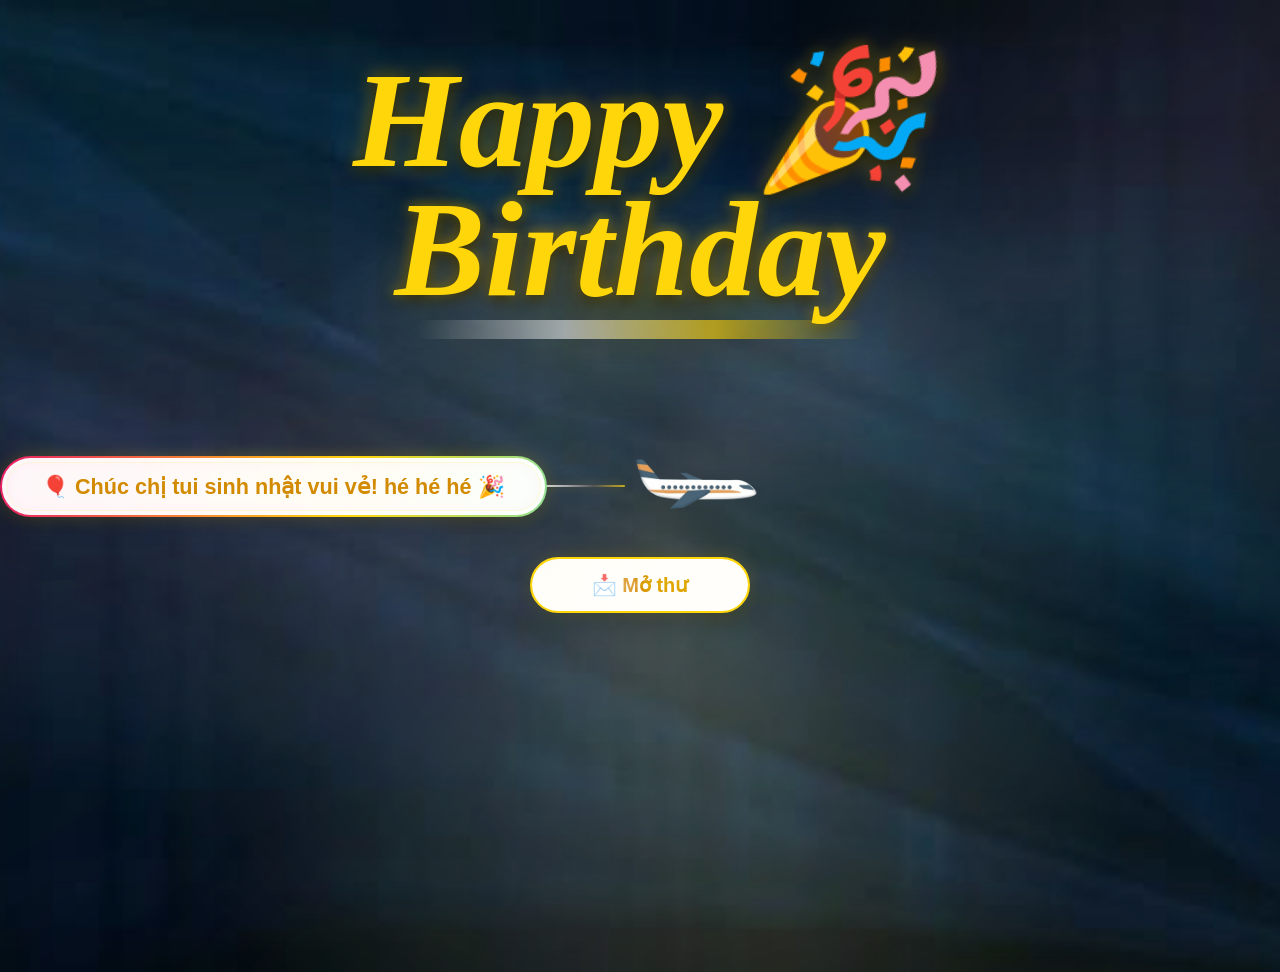
==== index.html @ dc2a770b "Update index.html" ====
<!DOCTYPE html>
<html lang="vi">
<head>
  <meta charset="UTF-8">
  <meta name="viewport" content="width=device-width, initial-scale=1.0">
  <link rel="preload" as="image" href="kk.jpg">
  <title>Happy Birthday</title>
  <style>
    * {
      box-sizing: border-box;
    }

    html,
    body {
      width: 100%;
      min-height: 100%;
      margin: 0;
      font-family: "Segoe UI", Arial, sans-serif;
      overflow-x: hidden;
    }

    body {
      background: #111;
    }

    button {
      font: inherit;
    }

    .page {
      position: relative;
      min-height: 100svh;
      overflow: hidden;
      isolation: isolate;
    }

    .background-img,
    #letterPage::before {
      position: absolute;
      inset: 0;
      width: 100%;
      height: 100%;
      object-fit: cover;
      z-index: -2;
    }

    .background-img {
      opacity: 0;
      transition: opacity 520ms ease;
      transform: translateZ(0);
    }

    #mainPage.page-ready .background-img {
      opacity: 1;
    }

    .main-content {
      min-height: 100svh;
      display: grid;
      grid-template-rows: 1fr auto 1fr;
      place-items: center;
      padding: clamp(20px, 5vw, 56px);
      text-align: center;
    }

    #mainPage {
      background:
        radial-gradient(circle at 18% 18%, rgba(255, 192, 218, 0.16), transparent 28%),
        radial-gradient(circle at 82% 22%, rgba(255, 214, 10, 0.14), transparent 30%),
        radial-gradient(circle at 50% 84%, rgba(54, 230, 255, 0.11), transparent 34%),
        #111;
    }

    #mainPage::before,
    #mainPage::after {
      content: "";
      position: absolute;
      inset: -18%;
      pointer-events: none;
      z-index: 1;
      opacity: 0.82;
      mix-blend-mode: screen;
      will-change: transform, opacity;
    }

    #mainPage::before {
      background:
        conic-gradient(
          from 20deg at 50% 50%,
          transparent 0deg,
          rgba(255, 192, 218, 0.13) 42deg,
          transparent 86deg,
          rgba(255, 214, 10, 0.1) 142deg,
          transparent 208deg,
          rgba(54, 230, 255, 0.11) 272deg,
          transparent 360deg
        );
      filter: blur(24px);
      animation: openingAuroraTurn 18000ms linear infinite;
    }

    #mainPage::after {
      background:
        radial-gradient(ellipse at 50% 62%, rgba(255, 246, 178, 0.22), transparent 42%),
        radial-gradient(ellipse at 24% 48%, rgba(255, 92, 138, 0.14), transparent 34%),
        radial-gradient(ellipse at 76% 48%, rgba(54, 230, 255, 0.12), transparent 34%);
      filter: blur(16px);
      animation: openingGlowBreath 7600ms ease-in-out infinite alternate;
    }

    #mainPage:not(.page-ready)::before,
    #mainPage:not(.page-ready)::after {
      animation: none;
      opacity: 0.36;
      transform: scale(1);
    }

    #mainPage:not(.page-ready) .opening-stage {
      opacity: 0;
    }

    #mainPage.opening-out .birthday-title,
    #mainPage.opening-out .open-letter-btn {
      animation: openingPageExit 1150ms cubic-bezier(.18, .74, .2, 1) forwards;
    }

    #mainPage.opening-out .plane-banner {
      opacity: 0;
    }

    #mainPage.opening-out::before,
    #mainPage.opening-out::after {
      animation: none !important;
      opacity: 0.2;
    }

    .opening-stage,
    .open-click-stage {
      position: fixed;
      inset: 0;
      overflow: hidden;
      pointer-events: none;
      z-index: 4;
      contain: layout paint style;
    }

    .opening-stage {
      opacity: 1;
      transition: opacity 360ms ease;
    }

    .open-click-stage {
      z-index: 24;
    }

    .opening-dot,
    .opening-heart,
    .opening-diamond,
    .opening-moon,
    .opening-lantern,
    .opening-comet,
    .opening-ribbon,
    .opening-wide-ribbon,
    .opening-starburst,
    .opening-title-spark,
    .opening-title-orbit,
    .opening-title-glint,
    .opening-music-note,
    .opening-light-bubble,
    .button-burst,
    .button-ripple,
    .button-flare {
      position: fixed;
      left: 0;
      top: 0;
      pointer-events: none;
      will-change: transform, opacity;
      contain: layout paint style;
    }

    .opening-dot {
      width: calc(var(--size) * 1px);
      height: calc(var(--size) * 1px);
      border-radius: 50%;
      color: var(--color);
      background:
        radial-gradient(circle at 32% 28%, #ffffff, currentColor 46%, transparent 76%);
      opacity: 0;
      box-shadow:
        0 0 5px currentColor,
        0 0 14px rgba(255, 246, 178, 0.3);
      transform:
        translate(calc(var(--x) * 1px), calc(var(--y) * 1px))
        scale(0.24);
      animation: openingDotFloat calc(var(--dur) * 1ms) ease-in-out infinite;
      animation-delay: calc(var(--delay) * -1ms);
      z-index: 2;
    }

    .opening-heart {
      width: calc(var(--size) * 1px);
      height: calc(var(--size) * 1px);
      color: var(--color);
      opacity: 0;
      transform:
        translate(calc(var(--x) * 1px), calc(var(--y) * 1px))
        rotate(-45deg)
        scale(0.28);
      animation: openingHeartSway calc(var(--dur) * 1ms) ease-in-out infinite;
      animation-delay: calc(var(--delay) * -1ms);
      z-index: 3;
    }

    .opening-heart::before,
    .opening-heart::after,
    .opening-heart {
      background: currentColor;
    }

    .opening-heart::before,
    .opening-heart::after {
      content: "";
      position: absolute;
      width: 100%;
      height: 100%;
      border-radius: 50%;
    }

    .opening-heart::before {
      left: 50%;
      top: 0;
    }

    .opening-heart::after {
      left: 0;
      top: -50%;
    }

    .opening-diamond {
      width: calc(var(--size) * 1px);
      height: calc(var(--size) * 1px);
      border-radius: 22%;
      color: var(--color);
      background:
        linear-gradient(135deg, rgba(255, 255, 255, 0.92), currentColor 54%, rgba(255, 255, 255, 0.24));
      opacity: 0;
      box-shadow: 0 0 10px currentColor;
      transform:
        translate(calc(var(--x) * 1px), calc(var(--y) * 1px))
        rotate(45deg)
        scale(0.3);
      animation: openingDiamondSpin calc(var(--dur) * 1ms) ease-in-out infinite;
      animation-delay: calc(var(--delay) * -1ms);
      z-index: 3;
    }

    .opening-moon {
      width: calc(var(--size) * 1px);
      height: calc(var(--size) * 1px);
      border-radius: 50%;
      opacity: 0;
      background:
        radial-gradient(circle at 42% 42%, rgba(255, 255, 255, 0.95), rgba(255, 246, 178, 0.64) 34%, transparent 66%);
      box-shadow:
        0 0 18px rgba(255, 246, 178, 0.46),
        0 0 42px rgba(255, 192, 218, 0.16);
      transform:
        translate(calc(var(--x) * 1px), calc(var(--y) * 1px))
        scale(0.4);
      animation: openingMoonPulse calc(var(--dur) * 1ms) ease-in-out infinite;
      animation-delay: calc(var(--delay) * -1ms);
      z-index: 1;
    }

    .opening-lantern {
      width: calc(var(--w) * 1px);
      height: calc(var(--h) * 1px);
      border-radius: 999px 999px 52% 52%;
      opacity: 0;
      background:
        radial-gradient(circle at 50% 32%, rgba(255, 255, 255, 0.92), transparent 18%),
        linear-gradient(180deg, rgba(255, 192, 218, 0.9), rgba(255, 92, 138, 0.42) 58%, rgba(255, 214, 10, 0.3));
      box-shadow:
        inset 0 0 14px rgba(255, 255, 255, 0.34),
        0 0 18px rgba(255, 192, 218, 0.38);
      transform:
        translate(calc(var(--x) * 1px), calc(var(--y) * 1px))
        rotate(calc(var(--rot) * 1deg))
        scale(0.62);
      animation: openingLanternRise calc(var(--dur) * 1ms) ease-in-out infinite;
      animation-delay: calc(var(--delay) * -1ms);
      z-index: 2;
    }

    .opening-lantern::after {
      content: "";
      position: absolute;
      left: 50%;
      bottom: -8px;
      width: 2px;
      height: 10px;
      border-radius: 999px;
      background: rgba(255, 246, 178, 0.72);
      transform: translateX(-50%);
      box-shadow: 0 0 8px rgba(255, 214, 10, 0.5);
    }

    .opening-comet {
      width: calc(var(--size) * 1px);
      height: calc(var(--size) * 1px);
      border-radius: 50%;
      color: var(--color);
      background:
        radial-gradient(circle at 30% 25%, #ffffff, currentColor 48%, transparent 78%);
      opacity: 0;
      box-shadow:
        0 0 7px currentColor,
        0 0 18px rgba(255, 246, 178, 0.34);
      transform:
        translate(calc(var(--x) * 1px), calc(var(--y) * 1px))
        rotate(calc(var(--angle) * 1deg))
        scale(0.2);
      animation: openingCometSweep calc(var(--dur) * 1ms) cubic-bezier(.2, .72, .16, 1) infinite;
      animation-delay: calc(var(--delay) * -1ms);
      z-index: 2;
    }

    .opening-comet::after {
      content: "";
      position: absolute;
      top: 50%;
      right: 55%;
      width: calc(var(--tail) * 1px);
      height: 2px;
      border-radius: 999px;
      background: linear-gradient(90deg, transparent, rgba(255, 255, 255, 0.48), currentColor);
      opacity: 0.5;
      transform: translateY(-50%);
    }

    .opening-ribbon {
      width: calc(var(--w) * 1px);
      height: calc(var(--h) * 1px);
      border-radius: 999px;
      color: var(--color);
      background:
        linear-gradient(90deg, transparent, rgba(255, 255, 255, 0.54), currentColor, transparent);
      opacity: 0;
      filter: blur(0.2px) drop-shadow(0 0 16px currentColor);
      transform:
        translate(calc(var(--x) * 1px), calc(var(--y) * 1px))
        translate(-50%, -50%)
        rotate(calc(var(--angle) * 1deg))
        scaleX(0.16);
      animation: openingRibbonFlow calc(var(--dur) * 1ms) ease-in-out infinite;
      animation-delay: calc(var(--delay) * -1ms);
      z-index: 1;
    }

    .opening-wide-ribbon {
      width: calc(var(--w) * 1px);
      height: calc(var(--h) * 1px);
      border-radius: 999px;
      color: var(--color);
      opacity: 0;
      background:
        linear-gradient(90deg, transparent 0%, rgba(255, 255, 255, 0.72) 16%, currentColor 42%, rgba(255, 246, 178, 0.72) 58%, transparent 100%),
        repeating-linear-gradient(90deg, transparent 0 24px, rgba(255, 255, 255, 0.22) 24px 32px, transparent 32px 58px);
      box-shadow:
        0 0 14px currentColor,
        0 0 28px rgba(255, 214, 10, 0.24);
      filter: blur(0.15px) saturate(1.08);
      transform:
        translate(calc(var(--x) * 1px), calc(var(--y) * 1px))
        translate(-50%, -50%)
        rotate(calc(var(--angle) * 1deg))
        scaleX(0.12);
      animation: openingWideRibbonDrift calc(var(--dur) * 1ms) cubic-bezier(.22, .72, .18, 1) infinite;
      animation-delay: calc(var(--delay) * -1ms);
      z-index: 2;
    }

    .opening-wide-ribbon::before,
    .opening-wide-ribbon::after {
      content: "";
      position: absolute;
      left: 8%;
      right: 8%;
      height: 1px;
      border-radius: 999px;
      background: linear-gradient(90deg, transparent, rgba(255, 255, 255, 0.9), transparent);
      opacity: 0.68;
    }

    .opening-wide-ribbon::before {
      top: 22%;
    }

    .opening-wide-ribbon::after {
      bottom: 22%;
      opacity: 0.38;
    }

    .opening-starburst {
      width: calc(var(--size) * 1px);
      height: calc(var(--size) * 1px);
      color: var(--color);
      opacity: 0;
      transform:
        translate(calc(var(--x) * 1px), calc(var(--y) * 1px))
        translate(-50%, -50%)
        rotate(calc(var(--rot) * 1deg))
        scale(0.14);
      animation: openingStarburstPulse calc(var(--dur) * 1ms) ease-in-out infinite;
      animation-delay: calc(var(--delay) * -1ms);
      z-index: 4;
    }

    .opening-starburst::before,
    .opening-starburst::after {
      content: "";
      position: absolute;
      inset: 0;
      background: currentColor;
      border-radius: 999px;
      box-shadow:
        0 0 8px currentColor,
        0 0 22px rgba(255, 214, 10, 0.34);
    }

    .opening-starburst::after {
      transform: rotate(90deg);
    }

    .opening-title-spark {
      width: calc(var(--size) * 1px);
      height: calc(var(--size) * 1px);
      border-radius: 50%;
      color: var(--color);
      background:
        radial-gradient(circle at 32% 28%, #ffffff, currentColor 44%, transparent 78%);
      opacity: 0;
      box-shadow:
        0 0 6px currentColor,
        0 0 16px rgba(255, 192, 218, 0.34);
      transform:
        translate(calc(var(--x) * 1px), calc(var(--y) * 1px))
        scale(0.24);
      animation: openingTitleSparkDance calc(var(--dur) * 1ms) ease-in-out infinite;
      animation-delay: calc(var(--delay) * -1ms);
      z-index: 5;
    }

    .opening-title-orbit {
      width: calc(var(--size) * 1px);
      height: calc(var(--size) * 1px);
      border-radius: 999px;
      color: var(--color);
      background:
        radial-gradient(circle at 28% 28%, #ffffff, currentColor 46%, transparent 76%);
      opacity: 0;
      box-shadow:
        0 0 7px currentColor,
        0 0 18px rgba(255, 214, 10, 0.28);
      transform:
        translate(calc(var(--x) * 1px), calc(var(--y) * 1px))
        rotate(calc(var(--angle) * 1deg))
        scale(0.28);
      animation: openingTitleOrbit calc(var(--dur) * 1ms) cubic-bezier(.2, .72, .18, 1) infinite;
      animation-delay: calc(var(--delay) * -1ms);
      z-index: 5;
    }

    .opening-title-orbit::after {
      content: "";
      position: absolute;
      top: 50%;
      right: 58%;
      width: calc(var(--tail) * 1px);
      height: 2px;
      border-radius: 999px;
      background: linear-gradient(90deg, transparent, rgba(255, 255, 255, 0.44), currentColor);
      opacity: 0.42;
      transform: translateY(-50%);
    }

    .opening-title-glint {
      width: calc(var(--w) * 1px);
      height: 3px;
      border-radius: 999px;
      background:
        linear-gradient(90deg, transparent, rgba(255, 255, 255, 0.94), rgba(255, 192, 218, 0.72), transparent);
      opacity: 0;
      transform:
        translate(calc(var(--x) * 1px), calc(var(--y) * 1px))
        translate(-50%, -50%)
        rotate(calc(var(--angle) * 1deg))
        scaleX(0.18);
      animation: openingTitleGlint calc(var(--dur) * 1ms) ease-in-out infinite;
      animation-delay: calc(var(--delay) * -1ms);
      z-index: 5;
    }

    .opening-music-note {
      color: var(--color);
      font-size: calc(var(--size) * 1px);
      font-weight: 800;
      line-height: 1;
      opacity: 0;
      text-shadow:
        0 0 8px currentColor,
        0 0 18px rgba(255, 214, 10, 0.32);
      transform:
        translate(calc(var(--x) * 1px), calc(var(--y) * 1px))
        rotate(calc(var(--rot) * 1deg))
        scale(0.5);
      animation: openingMusicNoteFloat calc(var(--dur) * 1ms) ease-in-out infinite;
      animation-delay: calc(var(--delay) * -1ms);
      z-index: 5;
    }

    .opening-light-bubble {
      width: calc(var(--size) * 1px);
      height: calc(var(--size) * 1px);
      border-radius: 50%;
      opacity: 0;
      border: 1px solid rgba(255, 246, 178, 0.38);
      background:
        radial-gradient(circle at 34% 28%, rgba(255, 255, 255, 0.55), rgba(255, 214, 10, 0.12) 42%, transparent 70%);
      box-shadow:
        inset 0 0 14px rgba(255, 255, 255, 0.12),
        0 0 18px rgba(255, 214, 10, 0.16);
      transform:
        translate(calc(var(--x) * 1px), calc(var(--y) * 1px))
        translate(-50%, -50%)
        scale(0.22);
      animation: openingBubbleRise calc(var(--dur) * 1ms) ease-in-out infinite;
      animation-delay: calc(var(--delay) * -1ms);
      z-index: 1;
    }

    .button-burst {
      width: calc(var(--size) * 1px);
      height: calc(var(--size) * 1px);
      border-radius: 50%;
      color: var(--color);
      background:
        radial-gradient(circle at 30% 25%, #ffffff, currentColor 44%, transparent 76%);
      box-shadow:
        0 0 7px currentColor,
        0 0 16px rgba(255, 246, 178, 0.42);
      opacity: 0;
      transform:
        translate(calc(var(--x) * 1px), calc(var(--y) * 1px))
        scale(0.22);
      animation: buttonBurstFly 1280ms cubic-bezier(.15, .7, .2, 1) forwards;
      animation-delay: calc(var(--delay) * 1ms);
      z-index: 30;
    }

    .button-ripple {
      width: calc(var(--size) * 1px);
      height: calc(var(--size) * 1px);
      border-radius: 50%;
      border: 2px solid rgba(255, 246, 178, 0.78);
      box-shadow:
        0 0 22px rgba(255, 214, 10, 0.34),
        inset 0 0 18px rgba(255, 192, 218, 0.18);
      opacity: 0;
      transform:
        translate(calc(var(--x) * 1px), calc(var(--y) * 1px))
        translate(-50%, -50%)
        scale(0.12);
      animation: buttonRippleOpen 1100ms ease-out forwards;
      animation-delay: calc(var(--delay) * 1ms);
      z-index: 28;
    }

    .button-flare {
      width: calc(var(--w) * 1px);
      height: 3px;
      border-radius: 999px;
      background:
        linear-gradient(90deg, transparent, rgba(255, 255, 255, 0.88), rgba(255, 214, 10, 0.72), transparent);
      opacity: 0;
      transform:
        translate(calc(var(--x) * 1px), calc(var(--y) * 1px))
        translate(-50%, -50%)
        rotate(calc(var(--angle) * 1deg))
        scaleX(0.16);
      animation: buttonFlareCut 980ms ease-out forwards;
      animation-delay: calc(var(--delay) * 1ms);
      z-index: 29;
    }

    .birthday-title {
      align-self: end;
      margin: 0 0 clamp(16px, 5vh, 48px);
      color: #ffd60a;
      font-family: "Pacifico", "Segoe Script", cursive;
      font-size: clamp(3rem, 13vw, 8.5rem);
      font-style: italic;
      line-height: 0.95;
      position: relative;
      text-shadow:
        0 4px 14px rgba(0, 0, 0, 0.75),
        0 0 16px rgba(255, 214, 10, 0.42),
        0 0 32px rgba(255, 171, 0, 0.22);
      animation: titleSoftFloat 4600ms ease-in-out infinite;
      z-index: 6;
    }

    .birthday-title::before,
    .birthday-title::after {
      content: "";
      position: absolute;
      left: 50%;
      pointer-events: none;
      transform: translateX(-50%);
    }

    .birthday-title::before {
      top: 50%;
      width: 112%;
      height: 92%;
      border-radius: 50%;
      background:
        radial-gradient(ellipse at center, rgba(255, 214, 10, 0.26), rgba(255, 255, 255, 0.09) 46%, transparent 72%);
      filter: blur(18px);
      opacity: 0.62;
      z-index: -1;
      animation: titleAuraPulse 4200ms ease-in-out infinite alternate;
    }

    .birthday-title::after {
      bottom: -0.18em;
      width: 78%;
      height: 0.14em;
      border-radius: 999px;
      background:
        linear-gradient(90deg, transparent, rgba(255, 255, 255, 0.74), rgba(255, 214, 10, 0.86), transparent);
      filter: blur(0.5px);
      opacity: 0.72;
      animation: titleUnderlineGlow 3600ms ease-in-out infinite;
    }

    .birthday-title span {
      display: block;
      color: #ffd60a;
      text-shadow:
        0 4px 14px rgba(0, 0, 0, 0.75),
        0 0 12px rgba(255, 214, 10, 0.56),
        0 0 28px rgba(255, 171, 0, 0.24);
    }

    .plane-banner {
      position: absolute;
      top: 46%;
      left: 0;
      display: flex;
      align-items: center;
      width: max-content;
      animation: fly 12s linear infinite, bannerAirBob 2600ms ease-in-out infinite alternate;
      transition: opacity 850ms ease;
      z-index: 3;
    }

    .banner {
      max-width: min(72vw, 720px);
      padding: clamp(8px, 1.8vw, 14px) clamp(16px, 5vw, 40px);
      border: 2px solid transparent;
      border-radius: 999px;
      background:
        linear-gradient(rgba(255, 255, 255, 0.96), rgba(255, 255, 255, 0.96)) padding-box,
        linear-gradient(100deg, #e91e63, #ffd60a, #36e6ff, #ff5c8a, #e91e63) border-box;
      background-size: 100% 100%, 260% 100%;
      color: #d28a00;
      font-size: clamp(0.9rem, 2.2vw, 1.35rem);
      font-weight: 800;
      line-height: 1.35;
      white-space: nowrap;
      box-shadow:
        0 8px 22px rgba(0, 0, 0, 0.2),
        0 0 18px rgba(255, 214, 10, 0.22);
      position: relative;
      overflow: hidden;
      animation: livingBarBorder 5200ms linear infinite, livingBarPulse 2400ms ease-in-out infinite alternate;
    }

    .banner::before,
    .banner::after {
      content: "";
      position: absolute;
      inset: 0;
      border-radius: inherit;
      pointer-events: none;
    }

    .banner::before {
      background:
        linear-gradient(110deg, transparent 0 34%, rgba(255, 255, 255, 0.72) 44%, rgba(255, 214, 10, 0.28) 50%, transparent 62% 100%);
      transform: translateX(-125%);
      animation: livingBarSheen 2600ms ease-in-out infinite;
      mix-blend-mode: screen;
    }

    .banner::after {
      inset: 4px;
      border: 1px solid rgba(255, 214, 10, 0.16);
      box-shadow: inset 0 0 14px rgba(255, 192, 218, 0.14);
      opacity: 0.86;
    }

    .rope {
      width: clamp(36px, 9vw, 80px);
      height: 2px;
      margin-left: -2px;
      border-radius: 999px;
      background:
        linear-gradient(90deg, rgba(255, 255, 255, 0.86), #555 28%, rgba(255, 214, 10, 0.8) 48%, #555 68%, rgba(255, 255, 255, 0.34));
      background-size: 220% 100%;
      box-shadow: 0 0 10px rgba(255, 214, 10, 0.24);
      animation: ropeSparkTravel 1800ms linear infinite;
    }

    .plane-img {
      width: clamp(76px, 15vw, 140px);
      transform: translateY(4px);
    }

    .open-letter-btn {
      align-self: start;
      min-width: min(78vw, 220px);
      margin-top: clamp(80px, 22vh, 220px);
      padding: 0.85rem 1.5rem;
      border: 2px solid #ffd60a;
      border-radius: 999px;
      background:
        linear-gradient(rgba(255, 255, 255, 0.96), rgba(255, 255, 255, 0.96)) padding-box,
        linear-gradient(110deg, #ffd60a, #fff1a3, #ffb300, #ffd60a) border-box;
      background-size: 100% 100%, 240% 100%;
      color: #d28a00;
      font-size: clamp(1rem, 2.4vw, 1.25rem);
      font-weight: 800;
      cursor: pointer;
      box-shadow:
        0 8px 24px rgba(0, 0, 0, 0.22),
        0 0 18px rgba(255, 214, 10, 0.16);
      position: relative;
      overflow: hidden;
      transition: transform 180ms ease, box-shadow 180ms ease, filter 180ms ease;
      transform-origin: 50% 50%;
      animation:
        livingBarBorder 5600ms linear infinite,
        openEnvelopeBreath 5200ms ease-in-out infinite;
      z-index: 5;
    }

    .open-letter-btn::before,
    .open-letter-btn::after {
      content: "";
      position: absolute;
      inset: -40%;
      pointer-events: none;
      opacity: 0;
    }

    .open-letter-btn::before {
      background:
        conic-gradient(from 0deg, transparent, rgba(255, 214, 10, 0.46), transparent, rgba(255, 192, 218, 0.5), transparent);
      animation:
        openButtonHalo 3600ms linear infinite,
        openEnvelopeHaloBreath 3200ms ease-in-out infinite alternate;
      opacity: 0.68;
      mix-blend-mode: screen;
    }

    .open-letter-btn::after {
      inset: 0;
      background:
        linear-gradient(110deg, transparent 0%, rgba(255, 255, 255, 0.88) 44%, transparent 58%);
      transform: translateX(-140%);
      animation: openButtonSheen 2600ms ease-in-out infinite;
      opacity: 0.45;
    }

    .open-letter-btn:hover {
      transform: translateY(-2px);
      box-shadow: 0 12px 28px rgba(0, 0, 0, 0.28);
    }

    .open-letter-btn:active {
      transform: translateY(1px) scale(0.98);
      filter: brightness(1.08);
    }

    .confetti {
      position: fixed;
      top: -20px;
      border-radius: 50%;
      opacity: 0.75;
      animation: fall linear infinite;
      pointer-events: none;
      z-index: 10;
    }

    #letterPage {
      display: none;
      align-items: center;
      justify-content: center;
      padding: clamp(16px, 4vw, 48px);
    }

    #letterPage.intro-playing .best-wishes-text,
    #letterPage.intro-playing .letter-layout {
      opacity: 0;
      pointer-events: none;
    }

    #letterPage::before {
      content: "";
      background: url("kk.jpg") center / cover no-repeat;
    }

    #letterPage::after {
      content: "";
      position: absolute;
      inset: -12%;
      pointer-events: none;
      z-index: 0;
      opacity: 0;
      background:
        radial-gradient(ellipse at 52% 32%, rgba(255, 214, 10, 0.16), transparent 38%),
        radial-gradient(ellipse at 32% 68%, rgba(255, 92, 138, 0.12), transparent 42%),
        radial-gradient(ellipse at 72% 66%, rgba(54, 230, 255, 0.1), transparent 42%),
        conic-gradient(from 90deg at 50% 55%, transparent, rgba(255, 246, 178, 0.08), transparent, rgba(255, 192, 218, 0.08), transparent);
      filter: blur(18px) saturate(1.15);
      transform: scale(1.02) rotate(0deg);
      mix-blend-mode: screen;
    }

    #letterPage.final-reveal::after {
      animation: letterAuroraDrift 9800ms ease-in-out 600ms infinite alternate;
    }

    .letter-layout {
      width: min(1180px, 100%);
      display: grid;
      grid-template-columns: minmax(110px, 180px) minmax(0, 560px) minmax(110px, 180px);
      gap: clamp(12px, 3vw, 36px);
      align-items: start;
      justify-content: center;
      margin-top: clamp(76px, 14vh, 140px);
      opacity: 1;
      transition:
        opacity 900ms ease,
        gap 900ms cubic-bezier(.18, .78, .22, 1),
        transform 900ms cubic-bezier(.18, .78, .22, 1);
    }

    .cake-intro {
      --cake-scale: 1;
      position: absolute;
      inset: 0;
      display: none;
      align-items: center;
      justify-content: center;
      overflow: hidden;
      pointer-events: none;
      z-index: 6;
      background:
        radial-gradient(circle at 50% 70%, rgba(255, 226, 96, 0.28), transparent 34%),
        radial-gradient(circle at 25% 58%, rgba(255, 90, 160, 0.16), transparent 30%),
        radial-gradient(circle at 75% 58%, rgba(80, 220, 255, 0.16), transparent 30%),
        linear-gradient(180deg, rgba(11, 6, 26, 0.1), rgba(11, 6, 26, 0.54));
    }

    #letterPage.intro-playing .cake-intro {
      display: flex;
    }

    #letterPage.cake-hold .cake-intro {
      display: flex;
    }

    #letterPage.cake-hold .cake-intro::before {
      animation: cakeHoldAura 1800ms ease-in-out infinite alternate;
    }

    #letterPage.cake-hold .cake-intro::after {
      animation: cakeHoldGlow 1600ms ease-in-out infinite alternate;
    }

    #letterPage.cake-hold .dust,
    #letterPage.cake-hold .text-anchor,
    #letterPage.cake-hold .cake-shimmer,
    #letterPage.cake-hold .cake-orbit-dot {
      filter: brightness(1.08) saturate(1.08);
    }

    .cake-intro::before,
    .cake-intro::after {
      content: "";
      position: absolute;
      left: 50%;
      bottom: 6%;
      width: min(92vw, 960px);
      height: min(82vw, 760px);
      border-radius: 50%;
      opacity: 0;
      transform: translate(-50%, 18%) scale(0.72);
      pointer-events: none;
      mix-blend-mode: screen;
      will-change: transform, opacity;
    }

    .cake-intro::before {
      background:
        repeating-conic-gradient(
          from 0deg,
          rgba(255, 246, 178, 0.3) 0deg 6deg,
          rgba(255, 165, 64, 0.08) 6deg 13deg,
          transparent 13deg 22deg
        );
      filter: blur(12px);
      animation: introAura 27000ms ease-in-out forwards;
    }

    .cake-intro::after {
      width: min(80vw, 720px);
      height: min(58vw, 430px);
      background:
        radial-gradient(ellipse at center, rgba(255, 226, 96, 0.42), rgba(255, 120, 60, 0.1) 44%, transparent 68%);
      filter: blur(18px);
      animation: cakeStageGlow 27000ms ease-in-out forwards;
    }

    .spark-star,
    .icing-dot,
    .vortex-orb,
    .ambient-speck,
    .comet-dot,
    .halo-pulse,
    .cake-shimmer,
    .cake-orbit-dot,
    .cake-puff,
    .vortex-spark,
    .text-anchor,
    .text-sweep,
    .heart-spark,
    .heart-ring,
    .firework-dot,
    .firework-core,
    .side-figure-dot,
    .side-figure-glow {
      position: absolute;
      left: 50%;
      bottom: 0;
      pointer-events: none;
      will-change: transform, opacity;
      contain: layout paint style;
    }

    .vortex-orb {
      width: calc(var(--size) * 1px);
      height: calc(var(--size) * 1px);
      border-radius: 50%;
      color: var(--color);
      background:
        radial-gradient(circle at 34% 30%, rgba(255, 255, 255, 0.95), currentColor 42%, rgba(255, 159, 28, 0.34) 76%, transparent 78%);
      opacity: 0;
      box-shadow:
        0 0 5px currentColor,
        0 0 11px rgba(255, 214, 10, 0.42);
      transform:
        translate(calc(var(--start-x) * 1px), calc(var(--start-y) * -1px))
        scale(0.18);
      animation: vortexOrbDance 27000ms cubic-bezier(.17, .7, .18, 1) forwards;
      animation-delay: calc(var(--delay) * 1ms);
      z-index: 2;
    }

    .vortex-orb.deep {
      filter: blur(0.2px) saturate(0.82);
      opacity: 0;
      z-index: 1;
    }

    .vortex-orb.bright {
      background:
        radial-gradient(circle at 35% 28%, #ffffff, currentColor 38%, rgba(255, 255, 255, 0.2) 72%, transparent 76%);
      box-shadow:
        0 0 7px currentColor,
        0 0 16px rgba(255, 246, 178, 0.62);
      z-index: 4;
    }

    .ambient-speck {
      width: calc(var(--size) * 1px);
      height: calc(var(--size) * 1px);
      border-radius: 50%;
      color: var(--color);
      background:
        radial-gradient(circle, rgba(255, 255, 255, 0.92), currentColor 44%, transparent 74%);
      opacity: 0;
      box-shadow: 0 0 6px currentColor;
      transform:
        translate(calc(var(--start-x) * 1px), calc(var(--start-y) * -1px))
        scale(0.2);
      animation: ambientSpeckDrift 27000ms ease-in-out forwards;
      animation-delay: calc(var(--delay) * 1ms);
      z-index: 1;
    }

    .comet-dot {
      width: calc(var(--size) * 1px);
      height: calc(var(--size) * 1px);
      border-radius: 50%;
      color: var(--color);
      background:
        radial-gradient(circle at 34% 28%, #ffffff, currentColor 48%, transparent 76%);
      opacity: 0;
      box-shadow:
        0 0 5px currentColor,
        0 0 10px rgba(255, 214, 10, 0.42);
      transform:
        translate(calc(var(--start-x) * 1px), calc(var(--start-y) * -1px))
        scale(0.2);
      animation: cometDotArc 27000ms cubic-bezier(.18, .72, .2, 1) forwards;
      animation-delay: calc(var(--delay) * 1ms);
      z-index: 4;
    }

    .comet-dot::after {
      content: "";
      position: absolute;
      left: 50%;
      top: 50%;
      width: calc(var(--tail) * 1px);
      height: 2px;
      border-radius: 999px;
      background:
        linear-gradient(90deg, currentColor, rgba(255, 255, 255, 0.52), transparent);
      opacity: 0.38;
      transform:
        translate(-92%, -50%)
        rotate(calc(var(--tail-angle) * 1deg));
      transform-origin: right center;
    }

    .halo-pulse {
      width: calc(var(--size) * 1px);
      height: calc(var(--size) * 1px);
      border-radius: 50%;
      background:
        radial-gradient(circle, rgba(255, 248, 210, 0.5), rgba(255, 214, 10, 0.16) 46%, transparent 72%);
      opacity: 0;
      transform:
        translate(calc((var(--x) * 1px) - 50%), calc(var(--y) * -1px))
        scale(0.25);
      animation: haloPulseClean 27000ms ease-out forwards;
      animation-delay: calc(var(--delay) * 1ms);
      z-index: 0;
    }

    .cake-shimmer {
      width: calc(var(--size) * 1px);
      height: calc(var(--size) * 1px);
      border-radius: 50%;
      color: var(--color);
      background:
        radial-gradient(circle at 30% 25%, #ffffff, currentColor 46%, rgba(255, 183, 3, 0.34) 72%, transparent 76%);
      opacity: 0;
      box-shadow:
        0 0 4px currentColor,
        0 0 8px rgba(255, 246, 178, 0.35);
      transform:
        translate(calc(var(--start-x) * 1px), calc(var(--start-y) * -1px))
        scale(0.24);
      animation: cakeShimmerSettle 27000ms ease-in-out forwards;
      animation-delay: calc(var(--delay) * 1ms);
      z-index: 5;
    }

    .cake-orbit-dot {
      width: calc(var(--size) * 1px);
      height: calc(var(--size) * 1px);
      border-radius: 50%;
      color: var(--color);
      background:
        radial-gradient(circle at 30% 25%, #ffffff, currentColor 42%, rgba(255, 196, 0, 0.32) 72%, transparent 78%);
      opacity: 0;
      box-shadow:
        0 0 5px currentColor,
        0 0 12px rgba(255, 214, 10, 0.38);
      transform:
        translate(calc(var(--start-x) * 1px), calc(var(--start-y) * -1px))
        scale(0.2);
      animation: cakeOrbitPolish 27000ms cubic-bezier(.18, .72, .2, 1) forwards;
      animation-delay: calc(var(--delay) * 1ms);
      z-index: 6;
    }

    .cake-puff {
      width: calc(var(--size) * 1px);
      height: calc(var(--size) * 1px);
      border-radius: 50%;
      background:
        radial-gradient(circle, rgba(255, 247, 190, 0.34), rgba(255, 183, 3, 0.13) 48%, transparent 72%);
      opacity: 0;
      filter: blur(0.35px);
      transform:
        translate(calc((var(--x) * 1px) - 50%), calc(var(--y) * -1px))
        scale(0.18);
      animation: cakePuffBreath 27000ms ease-out forwards;
      animation-delay: calc(var(--delay) * 1ms);
      z-index: 3;
    }

    .vortex-spark {
      width: calc(var(--size) * 1px);
      height: calc(var(--size) * 1px);
      border-radius: 999px;
      color: var(--color);
      background:
        radial-gradient(circle at 28% 28%, #ffffff, currentColor 48%, transparent 76%);
      opacity: 0;
      box-shadow:
        0 0 5px currentColor,
        0 0 11px rgba(255, 246, 178, 0.42);
      transform:
        translate(calc(var(--start-x) * 1px), calc(var(--start-y) * -1px))
        rotate(calc(var(--angle) * 1deg))
        scale(0.18);
      animation: vortexSparkSnap 27000ms cubic-bezier(.16, .74, .2, 1) forwards;
      animation-delay: calc(var(--delay) * 1ms);
      z-index: 5;
    }

    .vortex-spark::after {
      content: "";
      position: absolute;
      left: 50%;
      top: 50%;
      width: calc(var(--tail) * 1px);
      height: 2px;
      border-radius: 999px;
      background: linear-gradient(90deg, currentColor, rgba(255, 255, 255, 0.4), transparent);
      opacity: 0.32;
      transform: translate(-96%, -50%);
      transform-origin: right center;
    }


    .spark-star {
      width: calc(var(--size) * 1px);
      height: calc(var(--size) * 1px);
      color: var(--color);
      opacity: 0;
      transform: translate(calc(var(--start-x) * 1px), calc(var(--start-y) * -1px)) scale(0.2);
      animation: starOrbit 27000ms cubic-bezier(.2, .72, .18, 1) forwards;
      animation-delay: calc(var(--delay) * 1ms);
      z-index: 4;
    }

    .spark-star::before,
    .spark-star::after {
      content: "";
      position: absolute;
      inset: 0;
      background: currentColor;
      border-radius: 999px;
      box-shadow: 0 0 10px currentColor;
    }

    .spark-star::after {
      transform: rotate(90deg);
    }

    .icing-dot {
      width: calc(var(--size) * 1px);
      height: calc(var(--size) * 1px);
      border-radius: 50%;
      background:
        radial-gradient(circle at 35% 30%, #ffffff, var(--color) 42%, rgba(255, 183, 3, 0.72));
      opacity: 0;
      box-shadow:
        0 0 9px rgba(255, 255, 255, 0.62),
        0 0 16px var(--color);
      transform: translate(calc(var(--start-x) * 1px), calc(var(--start-y) * -1px)) scale(0.18);
      animation: icingPop 27000ms cubic-bezier(.18, .78, .22, 1.02) forwards;
      animation-delay: calc(var(--delay) * 1ms);
      z-index: 5;
    }

    .dust {
      position: absolute;
      left: 50%;
      bottom: -7%;
      width: calc(var(--size) * 1px);
      height: calc(var(--size) * 1px);
      border-radius: 50%;
      background:
        radial-gradient(circle at 34% 30%, rgba(255, 255, 255, 0.9), currentColor 40%, rgba(247, 127, 0, 0.78));
      opacity: 0;
      transform:
        translateX(calc(var(--x) * 1px))
        translateY(calc(var(--ground-y) * -1px))
        scale(0.35);
      box-shadow:
        0 0 7px currentColor,
        0 0 13px currentColor;
      color: var(--color);
      animation: dustToCake 27000ms linear forwards;
      animation-delay: calc(var(--delay) * 1ms);
      will-change: transform, opacity;
      contain: layout paint style;
      z-index: 3;
    }

    .dust.text-dust {
      box-shadow:
        0 0 2px currentColor,
        0 0 5px rgba(255, 248, 210, 0.62);
      filter: saturate(0.9);
      z-index: 6;
    }

    .text-anchor {
      width: calc(var(--size) * 1px);
      height: calc(var(--size) * 1px);
      border-radius: 50%;
      color: var(--color);
      background:
        radial-gradient(circle at 35% 30%, rgba(255, 255, 255, 0.98), currentColor 52%, transparent 78%);
      opacity: 0;
      box-shadow:
        0 0 3px currentColor,
        0 0 8px rgba(255, 248, 210, 0.42);
      transform:
        translate(calc(var(--start-x) * 1px), calc(var(--start-y) * -1px))
        scale(0.32);
      animation: textAnchorSettle 27000ms ease-out forwards;
      animation-delay: calc(var(--delay) * 1ms);
      z-index: 7;
    }

    .text-sweep {
      width: calc(var(--w) * 1px);
      height: 2px;
      border-radius: 999px;
      background:
        linear-gradient(90deg, transparent, rgba(255, 255, 255, 0.92), rgba(255, 230, 110, 0.7), transparent);
      opacity: 0;
      transform:
        translate(calc(var(--x) * 1px), calc(var(--y) * -1px))
        scaleX(0.16);
      filter: drop-shadow(0 0 8px rgba(255, 230, 110, 0.52));
      animation: textSweepReveal 27000ms ease-in-out forwards;
      animation-delay: calc(var(--delay) * 1ms);
      z-index: 8;
    }

    .heart-spark {
      width: calc(var(--size) * 1px);
      height: calc(var(--size) * 1px);
      opacity: 0;
      color: var(--color);
      transform:
        translate(calc(var(--start-x) * 1px), calc(var(--start-y) * -1px))
        scale(0.22)
        rotate(calc(var(--rotate) * 1deg));
      animation: heartSparkBloom 27000ms cubic-bezier(.18, .74, .22, 1) forwards;
      animation-delay: calc(var(--delay) * 1ms);
      z-index: 6;
    }

    .heart-spark::before,
    .heart-spark::after {
      content: "";
      position: absolute;
      width: 62%;
      height: 86%;
      border-radius: 999px 999px 0 0;
      background:
        radial-gradient(circle at 38% 24%, #ffffff, currentColor 48%, rgba(255, 92, 138, 0.42) 78%);
      box-shadow:
        0 0 5px currentColor,
        0 0 12px rgba(255, 92, 138, 0.42);
      transform-origin: 50% 88%;
    }

    .heart-spark::before {
      left: 50%;
      transform: translateX(-50%) rotate(-45deg);
    }

    .heart-spark::after {
      left: 50%;
      transform: translateX(-50%) rotate(45deg);
    }

    .heart-ring {
      width: calc(var(--size) * 1px);
      height: calc(var(--size) * 1px);
      border-radius: 50%;
      border: 1px solid rgba(255, 192, 218, 0.55);
      opacity: 0;
      transform:
        translate(calc((var(--x) * 1px) - 50%), calc(var(--y) * -1px))
        scale(0.12);
      filter: drop-shadow(0 0 8px rgba(255, 92, 138, 0.38));
      animation: heartRingPulse 27000ms ease-out forwards;
      animation-delay: calc(var(--delay) * 1ms);
      z-index: 5;
    }

    .firework-dot {
      width: calc(var(--size) * 1px);
      height: calc(var(--size) * 1px);
      border-radius: 50%;
      color: var(--color);
      background:
        radial-gradient(circle at 35% 28%, #ffffff, currentColor 48%, transparent 76%);
      opacity: 0;
      box-shadow:
        0 0 4px currentColor,
        0 0 10px rgba(255, 214, 10, 0.38);
      transform:
        translate(calc(var(--origin-x) * 1px), calc(var(--origin-y) * -1px))
        scale(0.16);
      animation: fireworkDotPop 27000ms cubic-bezier(.17, .7, .2, 1) forwards;
      animation-delay: calc(var(--delay) * 1ms);
      z-index: 6;
    }

    .firework-core {
      width: calc(var(--size) * 1px);
      height: calc(var(--size) * 1px);
      border-radius: 50%;
      background:
        radial-gradient(circle, rgba(255, 255, 255, 0.95), rgba(255, 214, 10, 0.42) 46%, transparent 72%);
      opacity: 0;
      transform:
        translate(calc((var(--x) * 1px) - 50%), calc(var(--y) * -1px))
        scale(0.2);
      animation: fireworkCorePulse 27000ms ease-out forwards;
      animation-delay: calc(var(--delay) * 1ms);
      z-index: 5;
    }

    .side-figure-dot {
      width: calc(var(--size) * 1px);
      height: calc(var(--size) * 1px);
      border-radius: 50%;
      color: var(--color);
      background:
        radial-gradient(circle at 34% 28%, #ffffff, currentColor 45%, rgba(255, 214, 10, 0.22) 72%, transparent 78%);
      opacity: 0;
      box-shadow:
        0 0 4px currentColor,
        0 0 10px rgba(255, 246, 178, 0.42);
      transform:
        translate(calc(var(--start-x) * 1px), calc(var(--start-y) * -1px))
        scale(0.2);
      animation: sideFigureGather 27000ms cubic-bezier(.18, .72, .22, 1) forwards;
      animation-delay: calc(var(--delay) * 1ms);
      z-index: 6;
    }

    .side-figure-dot.square {
      border-radius: 5px;
      transform:
        translate(calc(var(--start-x) * 1px), calc(var(--start-y) * -1px))
        rotate(calc(var(--rotate) * 1deg))
        scale(0.2);
    }

    .side-figure-glow {
      width: calc(var(--size) * 1px);
      height: calc(var(--size) * 1px);
      border-radius: 50%;
      background:
        radial-gradient(circle, rgba(255, 248, 210, 0.22), rgba(255, 214, 10, 0.08) 44%, transparent 70%);
      opacity: 0;
      transform:
        translate(calc((var(--x) * 1px) - 50%), calc(var(--y) * -1px))
        scale(0.2);
      animation: sideFigureGlow 27000ms ease-out forwards;
      animation-delay: calc(var(--delay) * 1ms);
      z-index: 4;
    }

    .cake-gold-ray,
    .cake-bubble {
      position: absolute;
      left: 50%;
      bottom: 0;
      pointer-events: none;
      will-change: transform, opacity;
      contain: layout paint style;
    }

    .cake-gold-ray {
      width: calc(var(--w) * 1px);
      height: 3px;
      border-radius: 999px;
      background:
        linear-gradient(90deg, transparent, rgba(255, 255, 255, 0.92), rgba(255, 214, 10, 0.76), transparent);
      opacity: 0;
      filter: drop-shadow(0 0 12px rgba(255, 214, 10, 0.62));
      transform:
        translate(calc(var(--x) * 1px), calc(var(--y) * -1px))
        rotate(calc(var(--angle) * 1deg))
        scaleX(0.1);
      animation: cakeGoldRaySweep 27000ms ease-in-out forwards;
      animation-delay: calc(var(--delay) * 1ms);
      z-index: 8;
    }

    .cake-bubble {
      width: calc(var(--size) * 1px);
      height: calc(var(--size) * 1px);
      border-radius: 50%;
      color: var(--color);
      background:
        radial-gradient(circle at 32% 28%, rgba(255, 255, 255, 0.95), currentColor 42%, rgba(255, 214, 10, 0.18) 68%, transparent 76%);
      opacity: 0;
      box-shadow:
        0 0 5px currentColor,
        0 0 14px rgba(255, 246, 178, 0.34);
      transform:
        translate(calc(var(--x) * 1px), calc(var(--y) * -1px))
        scale(0.2);
      animation: cakeBubbleRise 27000ms ease-in-out forwards;
      animation-delay: calc(var(--delay) * 1ms);
      z-index: 7;
    }

    .cake {
      display: none;
    }

    .burst {
      position: absolute;
      left: 50%;
      bottom: 31%;
      width: 8px;
      height: 8px;
      border-radius: 50%;
      background: var(--color);
      opacity: 0;
      transform: translate(-50%, -50%) scale(0.2);
      box-shadow: 0 0 8px currentColor;
      color: var(--color);
      animation: cakeSpark 1600ms ease-out 26600ms forwards;
      will-change: transform, opacity;
      contain: layout paint style;
    }

    .note-wrap {
      position: relative;
      width: min(100%, 560px);
      z-index: 2;
      transition:
        transform 900ms cubic-bezier(.18, .78, .22, 1),
        filter 900ms ease;
    }

    .note-wrap::before,
    .note-wrap::after {
      content: "";
      position: absolute;
      left: 50%;
      pointer-events: none;
      opacity: 0;
      z-index: 1;
    }

    .note-wrap::before {
      top: 50%;
      width: 118%;
      height: 90%;
      border-radius: 32px;
      background:
        radial-gradient(ellipse at center, rgba(255, 214, 10, 0.2), rgba(255, 192, 218, 0.1) 42%, transparent 72%);
      filter: blur(18px);
      transform: translate(-50%, -50%) scale(0.88);
    }

    .note-wrap::after {
      top: 10%;
      width: 76%;
      height: 4px;
      border-radius: 999px;
      background:
        linear-gradient(90deg, transparent, rgba(255, 255, 255, 0.85), rgba(255, 214, 10, 0.72), transparent);
      transform: translateX(-50%) scaleX(0.2);
    }

    #letterPage.final-reveal .note-wrap::before {
      animation: noteGoldenBreath 5200ms ease-in-out 900ms infinite alternate;
    }

    #letterPage.final-reveal .note-wrap::after {
      animation: noteSheenSweep 4400ms ease-in-out 1400ms infinite;
    }

    .note-wish-seal,
    .note-floating-deco {
      position: absolute;
      z-index: 5;
      pointer-events: none;
      opacity: 0;
      text-shadow:
        0 0 8px rgba(255, 214, 10, 0.65),
        0 0 16px rgba(255, 255, 255, 0.35);
      will-change: transform, opacity;
    }

    .note-wish-seal {
      right: clamp(10px, 3vw, 28px);
      bottom: clamp(76px, 13vh, 132px);
      width: 58px;
      height: 58px;
      border-radius: 999px;
      display: grid;
      place-items: center;
      color: #ffcf24;
      font-size: 1.95rem;
      background:
        radial-gradient(circle at 38% 34%, rgba(255, 255, 255, 0.96), transparent 0 9%),
        radial-gradient(circle, rgba(255, 214, 10, 0.22), rgba(255, 255, 255, 0.08) 58%, transparent 72%);
      box-shadow:
        0 0 20px rgba(255, 214, 10, 0.18),
        inset 0 0 18px rgba(255, 255, 255, 0.12);
    }

    .note-floating-deco {
      color: #ffcf24;
      font-size: 1.35rem;
      filter: drop-shadow(0 0 8px rgba(255, 214, 10, 0.46));
    }

    .note-deco-a {
      left: clamp(18px, 4vw, 42px);
      top: clamp(92px, 16vh, 150px);
    }

    .note-deco-b {
      right: clamp(24px, 5vw, 48px);
      top: clamp(118px, 19vh, 180px);
      color: #ff7ab5;
      font-size: 1.05rem;
    }

    .note-deco-c {
      left: 50%;
      bottom: clamp(42px, 8vh, 80px);
      color: #fff5b8;
      font-size: 1.1rem;
    }

    #letterPage.final-reveal .note-wish-seal {
      animation: noteSealBreathe 4600ms ease-in-out 1100ms infinite alternate;
    }

    #letterPage.final-reveal .note-deco-a {
      animation: noteDecoDriftA 5200ms ease-in-out 900ms infinite alternate;
    }

    #letterPage.final-reveal .note-deco-b {
      animation: noteDecoDriftB 4800ms ease-in-out 1300ms infinite alternate;
    }

    #letterPage.final-reveal .note-deco-c {
      animation: noteDecoDriftC 5600ms ease-in-out 1500ms infinite alternate;
    }

    .note {
      --line-height: 28px;
      --note-padding: clamp(24px, 5vw, 42px);
      position: relative;
      width: 100%;
      max-height: min(760px, 82svh);
      min-height: min(640px, 78svh);
      padding: var(--note-padding);
      border-radius: 18px;
      background-color: #fff8dc;
      background-image: repeating-linear-gradient(
        to bottom,
        transparent 0,
        transparent calc(var(--line-height) - 1px),
        rgba(0, 0, 0, 0.24) calc(var(--line-height) - 1px),
        rgba(0, 0, 0, 0.24) var(--line-height)
      );
      background-size: 100% var(--line-height);
      background-position: 0 calc(var(--note-padding) - 8px);
      box-shadow: 0 12px 28px rgba(0, 0, 0, 0.3);
      color: #2b1d16;
      font-size: clamp(1rem, 2vw, 1.25rem);
      line-height: var(--line-height);
      overflow-y: auto;
      opacity: 0;
      transform: translateY(70px);
      animation: slideUpFade 900ms ease-out forwards;
      z-index: 2;
    }

    .note::before,
    .note::after {
      content: "";
      position: absolute;
      inset: 0;
      border-radius: inherit;
      pointer-events: none;
      opacity: 0;
      z-index: 1;
    }

    .note::before {
      border: 2px solid rgba(255, 214, 10, 0.34);
      box-shadow:
        inset 0 0 22px rgba(255, 214, 10, 0.12),
        0 0 18px rgba(255, 214, 10, 0.14);
    }

    .note::after {
      background:
        linear-gradient(
          112deg,
          transparent 0%,
          transparent 28%,
          rgba(255, 255, 255, 0.52) 42%,
          rgba(255, 214, 10, 0.18) 50%,
          transparent 64%,
          transparent 100%
        );
      transform: translateX(-120%);
      mix-blend-mode: screen;
    }

    .note-corner-fold {
      position: absolute;
      top: 0;
      right: 0;
      width: clamp(54px, 8vw, 86px);
      height: clamp(54px, 8vw, 86px);
      pointer-events: none;
      z-index: 3;
      opacity: 0;
      border-top-right-radius: 18px;
      background:
        linear-gradient(135deg, rgba(255, 255, 255, 0.95) 0 48%, rgba(255, 214, 10, 0.18) 52%, rgba(122, 82, 12, 0.08) 100%);
      clip-path: polygon(100% 0, 100% 100%, 0 0);
      filter:
        drop-shadow(-8px 10px 10px rgba(0, 0, 0, 0.14))
        drop-shadow(0 0 10px rgba(255, 214, 10, 0.24));
      transform-origin: 100% 0;
    }

    .note-corner-fold::after {
      content: "";
      position: absolute;
      inset: 12% 8% auto auto;
      width: 52%;
      height: 2px;
      border-radius: 999px;
      background: linear-gradient(90deg, transparent, rgba(255, 214, 10, 0.8), transparent);
      transform: rotate(-45deg);
      opacity: 0.72;
    }

    #letterPage.final-reveal .note {
      animation:
        slideUpFade 900ms ease-out forwards,
        notePaperGlow 5200ms ease-in-out 1200ms infinite alternate;
    }

    #letterPage.final-reveal .note::before {
      animation: noteEdgeGlow 3600ms ease-in-out 900ms infinite alternate;
    }

    #letterPage.final-reveal .note::after {
      animation: notePageLightSweep 6200ms ease-in-out 1700ms infinite;
    }

    #letterPage.final-reveal .note-corner-fold {
      animation: noteCornerFoldIn 1100ms cubic-bezier(.18, .78, .22, 1.08) 680ms forwards, noteCornerFoldGlow 3400ms ease-in-out 2200ms infinite alternate;
    }

    .memory-more-btn {
      position: relative;
      display: flex;
      align-items: center;
      justify-content: center;
      gap: 8px;
      min-width: min(72vw, 210px);
      margin: 18px auto 0;
      padding: 0.78rem 1.35rem;
      border: 2px solid rgba(255, 214, 10, 0.86);
      border-radius: 999px;
      background:
        linear-gradient(135deg, rgba(255, 255, 255, 0.96), rgba(255, 248, 210, 0.92)),
        radial-gradient(circle at 20% 20%, rgba(255, 214, 10, 0.42), transparent 50%);
      color: #c77700;
      font-size: clamp(0.92rem, 2.4vw, 1.05rem);
      font-weight: 900;
      letter-spacing: 0.01em;
      box-shadow:
        0 12px 24px rgba(0, 0, 0, 0.22),
        0 0 18px rgba(255, 214, 10, 0.28),
        inset 0 0 14px rgba(255, 255, 255, 0.78);
      cursor: pointer;
      overflow: hidden;
      opacity: 0;
      transform: translateY(12px) scale(0.96);
      pointer-events: none;
      transition:
        opacity 620ms ease,
        transform 620ms cubic-bezier(.18, .78, .22, 1),
        border-color 260ms ease,
        color 260ms ease,
        box-shadow 260ms ease;
      z-index: 6;
    }

    .memory-more-btn::before,
    .memory-more-btn::after {
      content: "";
      position: absolute;
      pointer-events: none;
    }

    .memory-more-btn::before {
      inset: -80%;
      background:
        conic-gradient(from 0deg, transparent, rgba(255, 214, 10, 0.38), transparent, rgba(255, 128, 171, 0.26), transparent);
      opacity: 0.7;
      animation: memoryButtonHalo 4200ms linear infinite;
    }

    .memory-more-btn::after {
      inset: 0;
      background: linear-gradient(110deg, transparent 0%, rgba(255, 255, 255, 0.92) 42%, transparent 58%);
      transform: translateX(-150%);
      animation: memoryButtonSheen 2800ms ease-in-out infinite;
    }

    .memory-more-btn span {
      position: relative;
      z-index: 1;
    }

    #letterPage.note-read-ready .memory-more-btn {
      opacity: 1;
      transform: translateY(0) scale(1);
      pointer-events: auto;
      animation: memoryButtonFloat 3200ms ease-in-out 700ms infinite alternate;
    }

    .memory-more-btn:hover {
      border-color: #fff3a8;
      color: #a86100;
      box-shadow:
        0 14px 28px rgba(0, 0, 0, 0.24),
        0 0 24px rgba(255, 214, 10, 0.44),
        inset 0 0 16px rgba(255, 255, 255, 0.86);
    }

    .memory-more-btn:active {
      transform: translateY(2px) scale(0.98);
    }

    #letterText {
      display: block;
      white-space: pre-wrap;
      transform: translateY(-3px);
      position: relative;
      z-index: 2;
    }

    .letter-char {
      position: relative;
      display: inline-block;
      min-width: 0.15em;
      opacity: 0;
      transform: translateY(10px) scale(0.9);
      animation: letterPop 420ms cubic-bezier(0.2, 0.8, 0.2, 1.25) forwards;
    }

    .letter-word {
      display: inline-block;
      white-space: nowrap;
    }

    .letter-space {
      white-space: pre;
    }

    .red-heart {
      color: #e91e63;
      text-shadow: 0 0 8px rgba(233, 30, 99, 0.45);
    }

    .signature-line {
      position: relative;
      display: inline-block;
      padding: 0 0.22em 0.08em 0;
      border-radius: 10px;
      isolation: isolate;
    }

    .signature-line::before,
    .signature-line::after {
      content: "";
      position: absolute;
      left: -0.18em;
      right: -0.22em;
      pointer-events: none;
      opacity: 0;
      z-index: -1;
    }

    .signature-line::before {
      top: -0.12em;
      bottom: -0.1em;
      border-radius: 999px;
      background:
        linear-gradient(105deg, transparent 0%, rgba(255, 255, 255, 0.82) 42%, rgba(255, 214, 10, 0.74) 50%, transparent 62%),
        radial-gradient(ellipse at center, rgba(255, 214, 10, 0.22), transparent 68%);
      filter: blur(0.2px);
      transform: translateX(-120%) skewX(-12deg);
      mix-blend-mode: screen;
    }

    .signature-line::after {
      bottom: -0.05em;
      height: 3px;
      border-radius: 999px;
      background:
        linear-gradient(90deg, transparent, rgba(255, 214, 10, 0.92), rgba(255, 255, 255, 0.96), rgba(255, 92, 138, 0.72), transparent);
      box-shadow:
        0 0 8px rgba(255, 214, 10, 0.58),
        0 0 16px rgba(255, 92, 138, 0.28);
      transform: scaleX(0);
      transform-origin: left center;
    }

    #letterText.signature-ready .signature-line {
      color: #8a4f00;
      text-shadow:
        0 0 8px rgba(255, 214, 10, 0.38),
        0 0 14px rgba(255, 255, 255, 0.18);
      animation: signatureTextGlow 4200ms ease-in-out 560ms infinite alternate;
    }

    #letterText.signature-ready .signature-line::before {
      animation: signatureLightSweep 2800ms cubic-bezier(.18, .78, .22, 1) 260ms 2;
    }

    #letterText.signature-ready .signature-line::after {
      animation: signatureUnderlineDraw 1800ms cubic-bezier(.18, .78, .22, 1) 520ms forwards;
    }

    .hand-signature-wrap {
      position: relative;
      display: block;
      width: clamp(220px, 48vw, 390px);
      max-width: 100%;
      margin: 10px 0 2px -4px;
      transform-origin: 22% 50%;
      will-change: transform, opacity;
    }

    .hand-signature-wrap::before {
      content: "";
      position: absolute;
      inset: 18% auto 18% 0;
      width: 28px;
      border-radius: 999px;
      opacity: 0;
      background:
        radial-gradient(circle, rgba(255, 255, 255, 0.96), rgba(255, 214, 10, 0.74) 42%, transparent 72%);
      filter:
        blur(0.3px)
        drop-shadow(0 0 10px rgba(255, 214, 10, 0.9));
      mix-blend-mode: screen;
      pointer-events: none;
      transform: translateX(0) scale(0.72);
      z-index: 2;
    }

    .hand-signature-wrap::after {
      content: "";
      position: absolute;
      left: 4%;
      right: 7%;
      bottom: 8%;
      height: 2px;
      border-radius: 999px;
      opacity: 0;
      background:
        linear-gradient(90deg, transparent, rgba(255, 214, 10, 0.78), rgba(255, 255, 255, 0.92), transparent);
      transform: scaleX(0);
      transform-origin: left center;
      pointer-events: none;
    }

    .hand-signature-img {
      display: block;
      width: 100%;
      max-height: 118px;
      object-fit: contain;
      object-position: left center;
      opacity: 0;
      clip-path: inset(0 100% 0 0);
      transform: translateY(10px) rotate(-1.2deg) scale(0.96);
      filter:
        contrast(1.12)
        drop-shadow(0 1px 0 rgba(255, 255, 255, 0.28))
        drop-shadow(0 0 10px rgba(255, 214, 10, 0.16));
      mix-blend-mode: multiply;
      will-change: transform, opacity, filter;
    }

    #letterText.signature-ready .hand-signature-wrap {
      animation: handSignatureFloat 5200ms ease-in-out 2900ms infinite alternate;
    }

    #letterText.signature-ready .hand-signature-wrap::before {
      animation: signaturePenTravel 2300ms cubic-bezier(.2, .78, .2, 1) 180ms forwards;
    }

    #letterText.signature-ready .hand-signature-wrap::after {
      animation: handSignatureUnderline 1200ms cubic-bezier(.18, .78, .22, 1) 1400ms forwards;
    }

    #letterText.signature-ready .hand-signature-img {
      animation:
        handSignatureWrite 2300ms cubic-bezier(.2, .78, .2, 1) 180ms forwards,
        handSignatureInkGlow 3600ms ease-in-out 2800ms infinite alternate;
    }

    .letter-char.spark::before,
    .letter-char.spark::after {
      content: "";
      position: absolute;
      left: 50%;
      top: 50%;
      width: 5px;
      height: 5px;
      border-radius: 50%;
      pointer-events: none;
      opacity: 0;
      transform: translate(-50%, -50%) scale(0);
      animation: fireSpark 560ms ease-out forwards;
    }

    .letter-char.spark::before {
      background: #ffcf33;
      box-shadow:
        0 -18px 0 #ff5c8a,
        15px -10px 0 #ff8a00,
        17px 6px 0 #fff04a,
        -14px 8px 0 #ff3d3d,
        -13px -11px 0 #ffffff;
    }

    .letter-char.spark::after {
      width: 2px;
      height: 18px;
      border-radius: 999px;
      background: linear-gradient(to bottom, #fff, #ff7a00, transparent);
      box-shadow:
        12px 0 0 #ffde59,
        -12px 0 0 #ff4f87,
        0 12px 0 #ff3d3d;
      transform: translate(-50%, -50%) rotate(35deg) scale(0);
    }

    #letterText.typing::after {
      content: "|";
      color: #111;
      font-weight: 800;
      animation: blink 1s step-start infinite;
    }

    .corner-sticker {
      position: absolute;
      top: 0;
      left: 0;
      width: clamp(58px, 7.2vw, 82px);
      height: clamp(58px, 7.2vw, 82px);
      transform: translate(-62%, -54%) rotate(-7deg);
      pointer-events: none;
      z-index: 6;
    }

    .cute-img {
      object-fit: contain;
      filter: drop-shadow(0 8px 12px rgba(0, 0, 0, 0.22));
    }

    .corner-sticker-fallback {
      display: grid;
      place-items: center;
      font-size: clamp(2rem, 4vw, 3.25rem);
      line-height: 1;
      filter:
        drop-shadow(0 8px 12px rgba(0, 0, 0, 0.32))
        drop-shadow(0 0 10px rgba(255, 214, 10, 0.34));
    }

    .photo-section {
      position: relative;
      display: flex;
      flex-direction: column;
      align-items: center;
      min-width: 0;
      z-index: 8;
      filter: drop-shadow(0 8px 12px rgba(0, 0, 0, 0.24));
      isolation: isolate;
      opacity: 0;
      visibility: hidden;
      pointer-events: none;
      transform: translateY(18px) scale(0.94);
      transition:
        opacity 680ms ease,
        visibility 680ms ease,
        transform 1100ms cubic-bezier(.18, .78, .22, 1),
        filter 900ms ease;
    }

    .photo-section::before {
      content: "";
      position: absolute;
      top: -18px;
      bottom: -8px;
      left: 50%;
      width: 8px;
      border-radius: 999px;
      background:
        linear-gradient(90deg, transparent 0 18%, rgba(255, 255, 255, 0.9) 22% 36%, transparent 42%),
        linear-gradient(to bottom, transparent 0%, rgba(255, 255, 255, 0.92) 12%, transparent 24%, transparent 100%),
        repeating-linear-gradient(to bottom, #36e6ff 0 12px, #b8f7ff 12px 24px, #ffe66d 24px 36px);
      background-size: 100% 100%, 100% 120px, 100% 36px;
      box-shadow:
        0 0 14px rgba(54, 230, 255, 0.75),
        0 0 28px rgba(255, 230, 109, 0.32),
        inset 0 0 10px rgba(255, 255, 255, 0.22);
      --rope-x: -50%;
      opacity: 0;
      transform: translateX(-50%) scaleY(0);
      transform-origin: top center;
      z-index: 0;
    }

    .photo-wrapper {
      --drop-delay: 0s;
      --swing: 1.6deg;
      --swing-start: -0.55deg;
      --swing-end: 1.6deg;
      --rope-swing-start: -0.4deg;
      --rope-swing-end: 1.1deg;
      position: relative;
      display: flex;
      flex-direction: column;
      align-items: center;
      opacity: 0;
      transform: translateY(-50px) rotate(var(--tilt, -2deg));
      transform-origin: top center;
      z-index: 1;
    }

    .photo-wrapper .photo {
      position: relative;
      z-index: 1;
    }

    .photo-wrapper:nth-of-type(2n) {
      --tilt: 2deg;
      --swing: -1.6deg;
      --swing-start: 0.55deg;
      --swing-end: -1.6deg;
      --rope-swing-start: 0.4deg;
      --rope-swing-end: -1.1deg;
    }

    .photo-wrapper::before {
      content: "";
      position: absolute;
      top: -10px;
      left: 50%;
      width: 34px;
      height: 16px;
      border-radius: 999px 999px 8px 8px;
      background: linear-gradient(135deg, #36e6ff, #ffe66d);
      border: 2px solid rgba(255, 255, 255, 0.72);
      box-shadow:
        0 4px 10px rgba(0, 0, 0, 0.24),
        0 0 12px rgba(54, 230, 255, 0.46);
      transform: translateX(-50%) rotate(var(--tilt, -2deg));
      z-index: 3;
      animation: ropeCapGlow 2800ms ease-in-out infinite alternate;
    }

    .photo-wrapper::after {
      content: "✦  ✧  ✦";
      position: absolute;
      top: -26px;
      left: 50%;
      color: #ffe66d;
      font-size: 17px;
      line-height: 1;
      letter-spacing: 5px;
      text-shadow:
        0 2px 6px rgba(0, 0, 0, 0.24),
        0 0 10px rgba(255, 230, 109, 0.8);
      transform: translateX(-50%);
      z-index: 4;
    }

    .photo {
      --frame-size: clamp(8px, 1.45vw, 14px);
      width: clamp(84px, 13vw, 150px);
      aspect-ratio: 3 / 4;
      object-fit: cover;
      padding: var(--frame-size);
      border: 2px solid rgba(255, 240, 160, 0.82);
      border-radius: 14px;
      box-shadow:
        inset 0 0 0 1px rgba(54, 230, 255, 0.48),
        inset 0 0 0 5px rgba(255, 255, 255, 0.08),
        0 0 18px rgba(54, 230, 255, 0.34),
        0 0 28px rgba(255, 230, 109, 0.18),
        0 10px 18px rgba(0, 0, 0, 0.34);
      background:
        linear-gradient(90deg, rgba(54, 230, 255, 0.74), rgba(54, 230, 255, 0.74)) top left / 26px 3px no-repeat,
        linear-gradient(90deg, rgba(255, 230, 109, 0.86), rgba(255, 230, 109, 0.86)) top right / 26px 3px no-repeat,
        linear-gradient(90deg, rgba(255, 230, 109, 0.86), rgba(255, 230, 109, 0.86)) bottom left / 26px 3px no-repeat,
        linear-gradient(90deg, rgba(54, 230, 255, 0.74), rgba(54, 230, 255, 0.74)) bottom right / 26px 3px no-repeat,
        linear-gradient(180deg, rgba(54, 230, 255, 0.74), rgba(54, 230, 255, 0.74)) top left / 3px 26px no-repeat,
        linear-gradient(180deg, rgba(255, 230, 109, 0.86), rgba(255, 230, 109, 0.86)) top right / 3px 26px no-repeat,
        linear-gradient(180deg, rgba(255, 230, 109, 0.86), rgba(255, 230, 109, 0.86)) bottom left / 3px 26px no-repeat,
        linear-gradient(180deg, rgba(54, 230, 255, 0.74), rgba(54, 230, 255, 0.74)) bottom right / 3px 26px no-repeat,
        rgba(255, 255, 255, 0.055);
      backdrop-filter: blur(2px);
    }

    .rope-line,
    .long-top-line {
      width: 8px;
      border-radius: 999px;
      background:
        linear-gradient(90deg, transparent 0 18%, rgba(255, 255, 255, 0.9) 22% 36%, transparent 42%),
        linear-gradient(to bottom, transparent 0%, rgba(255, 255, 255, 0.95) 12%, rgba(255, 230, 109, 0.5) 18%, transparent 30%, transparent 100%),
        repeating-linear-gradient(to bottom, #36e6ff 0 12px, #b8f7ff 12px 24px, #ffe66d 24px 36px);
      background-size: 100% 100%, 100% 110px, 100% 36px;
      box-shadow:
        0 0 14px rgba(54, 230, 255, 0.72),
        0 0 28px rgba(255, 230, 109, 0.28),
        inset 0 0 9px rgba(255, 255, 255, 0.2);
    }

    .rope-line {
      height: clamp(48px, 11vh, 120px);
      margin: -6px 0;
      transform-origin: top center;
    }

    .long-top-line {
      height: clamp(44px, 12vh, 140px);
      transform-origin: top center;
      opacity: 0;
      transform: scaleY(0);
    }

    #letterPage.final-reveal .photo-section::before {
      animation:
        ropeDrop 1.7s cubic-bezier(.18, .78, .22, 1) forwards,
        ropeLightRun 2400ms linear 1.65s infinite,
        ropeSoftSway 3800ms ease-in-out 1.8s infinite alternate;
    }

    #letterPage.final-reveal .long-top-line {
      animation:
        ropeDrop 1.35s cubic-bezier(.18, .78, .22, 1) .25s forwards,
        ropeLightRun 2500ms linear 1.55s infinite,
        ropeSoftSway 4200ms ease-in-out 1.7s infinite alternate;
    }

    #letterPage.final-reveal .rope-line {
      animation:
        ropeLightRun 2200ms linear calc(var(--drop-delay, 0s) + 1.32s) infinite,
        ropeMiniSway 3600ms ease-in-out calc(var(--drop-delay, 0s) + 1.32s) infinite alternate;
    }

    #letterPage.final-reveal .photo-wrapper {
      animation:
        photoDropIn 1.25s cubic-bezier(.18, .78, .22, 1.06) var(--drop-delay, 0s) forwards,
        hangingPhotoSway 3600ms ease-in-out calc(var(--drop-delay, 0s) + 1.32s) infinite alternate;
    }

    #letterPage.memories-open .letter-layout {
      gap: clamp(12px, 2.4vw, 36px);
      transform: translateY(-8px) scale(1.01);
    }

    #letterPage.memories-open .photo-section {
      opacity: 1;
      visibility: visible;
      z-index: 9;
    }

    #letterPage.memories-open .note-wrap {
      transform: translateY(-4px) scale(1.015);
      filter:
        drop-shadow(0 0 18px rgba(255, 214, 10, 0.22))
        drop-shadow(0 16px 22px rgba(0, 0, 0, 0.18));
      z-index: 4;
    }

    #letterPage.memories-open .letter-layout > .photo-section:first-child {
      transform: translateX(clamp(12px, 2.8vw, 44px)) translateY(-6px) scale(1.03);
      filter:
        drop-shadow(0 10px 14px rgba(0, 0, 0, 0.25))
        drop-shadow(0 0 18px rgba(255, 214, 10, 0.25));
    }

    #letterPage.memories-open .letter-layout > .photo-section:last-child {
      transform: translateX(clamp(-44px, -2.8vw, -12px)) translateY(-6px) scale(1.03);
      filter:
        drop-shadow(0 10px 14px rgba(0, 0, 0, 0.25))
        drop-shadow(0 0 18px rgba(255, 214, 10, 0.25));
    }

    #letterPage.memories-open.memory-flash-run .photo {
      animation: memoryPhotoFlashPulse 4200ms ease-out calc(var(--flash-delay, 0s) + 260ms) 2;
      box-shadow:
        inset 0 0 0 1px rgba(255, 255, 255, 0.62),
        inset 0 0 0 5px rgba(255, 214, 10, 0.08),
        0 0 20px rgba(54, 230, 255, 0.4),
        0 0 34px rgba(255, 214, 10, 0.28),
        0 12px 22px rgba(0, 0, 0, 0.36);
    }

    #letterPage.memories-open.memory-flash-run .photo-wrapper:nth-of-type(2) .photo {
      --flash-delay: 0.22s;
    }

    #letterPage.memories-open.memory-flash-run .photo-wrapper:nth-of-type(3) .photo {
      --flash-delay: 0.44s;
    }

    #letterPage.memories-open .note::before {
      border-color: rgba(255, 214, 10, 0.62);
      box-shadow:
        inset 0 0 26px rgba(255, 214, 10, 0.18),
        0 0 24px rgba(255, 214, 10, 0.26);
    }

    .memory-heart,
    .memory-frame-spark,
    .memory-photo-trail,
    .memory-camera-flash {
      position: fixed;
      left: calc(var(--x) * 1px);
      top: calc(var(--y) * 1px);
      pointer-events: none;
      z-index: 20;
      will-change: transform, opacity;
      contain: layout paint style;
    }

    .memory-heart {
      width: calc(var(--size) * 1px);
      height: calc(var(--size) * 1px);
      color: var(--color);
      opacity: 0;
      transform: translate(-50%, -50%) scale(0.22) rotate(calc(var(--rot) * 1deg));
      animation: memoryHeartFloat calc(var(--dur) * 1ms) ease-out calc(var(--delay) * 1ms) forwards;
    }

    .memory-heart::before {
      content: "❤";
      font-size: calc(var(--size) * 1px);
      line-height: 1;
      text-shadow:
        0 0 8px currentColor,
        0 0 16px rgba(255, 214, 10, 0.32);
    }

    .memory-frame-spark {
      width: calc(var(--size) * 1px);
      height: calc(var(--size) * 1px);
      border-radius: 50%;
      color: var(--color);
      background: radial-gradient(circle, #fff, currentColor 48%, transparent 76%);
      box-shadow:
        0 0 8px currentColor,
        0 0 16px rgba(255, 214, 10, 0.35);
      opacity: 0;
      transform: translate(-50%, -50%) scale(0.2);
      animation: memorySparkOrbit calc(var(--dur) * 1ms) ease-in-out calc(var(--delay) * 1ms) forwards;
    }

    .memory-photo-trail {
      width: calc(var(--w) * 1px);
      height: 3px;
      border-radius: 999px;
      background: linear-gradient(90deg, transparent, rgba(255, 255, 255, 0.95), rgba(255, 214, 10, 0.78), transparent);
      filter: drop-shadow(0 0 10px rgba(255, 214, 10, 0.62));
      opacity: 0;
      transform: translate(-50%, -50%) rotate(calc(var(--angle) * 1deg)) scaleX(0.2);
      animation: memoryPhotoTrail calc(var(--dur) * 1ms) ease-out calc(var(--delay) * 1ms) forwards;
    }

    .memory-camera-flash {
      width: calc(var(--w) * 1px);
      height: calc(var(--h) * 1px);
      border-radius: 14px;
      background:
        radial-gradient(circle at 34% 28%, rgba(255, 255, 255, 0.96), rgba(255, 255, 255, 0.62) 28%, transparent 58%),
        linear-gradient(110deg, transparent 0%, rgba(255, 255, 255, 0.92) 42%, transparent 64%);
      box-shadow:
        0 0 22px rgba(255, 255, 255, 0.8),
        0 0 34px rgba(255, 214, 10, 0.46);
      opacity: 0;
      transform: translate(-50%, -50%) scale(0.92) rotate(calc(var(--rot) * 1deg));
      mix-blend-mode: screen;
      animation: memoryCameraFlash 920ms ease-out calc(var(--delay) * 1ms) forwards;
    }

    .memory-close-spark {
      position: fixed;
      left: calc(var(--x) * 1px);
      top: calc(var(--y) * 1px);
      width: calc(var(--size) * 1px);
      height: calc(var(--size) * 1px);
      border-radius: 50%;
      color: var(--color);
      background: radial-gradient(circle, #fff, currentColor 48%, transparent 76%);
      box-shadow:
        0 0 8px currentColor,
        0 0 16px rgba(255, 214, 10, 0.36);
      opacity: 0;
      pointer-events: none;
      z-index: 22;
      transform: translate(-50%, -50%) scale(0.95);
      will-change: transform, opacity;
      contain: layout paint style;
      animation: memoryCloseSpark 920ms ease-in forwards;
      animation-delay: calc(var(--delay) * 1ms);
    }

    .best-wishes-text {
      position: absolute;
      top: 1.5%;
      left: 50%;
      max-width: 96vw;
      transform: translateX(-50%);
      color: #ffd60a;
      font-family: "Lobster", "Segoe Script", cursive;
      font-size: clamp(3rem, 14vw, 9rem);
      font-weight: 900;
      line-height: 1;
      white-space: nowrap;
      text-shadow:
        0 3px 0 rgba(126, 66, 0, 0.52),
        0 0 14px rgba(255, 246, 178, 0.72),
        0 0 34px rgba(255, 183, 3, 0.45);
      pointer-events: none;
      z-index: 0;
      opacity: 1;
      transition: opacity 900ms ease;
    }

    #letterPage.final-reveal .letter-layout {
      animation: letterLayoutBreath 6200ms ease-in-out 1200ms infinite alternate;
    }

    .best-wishes-text::before,
    .best-wishes-text::after {
      content: "";
      position: absolute;
      left: 50%;
      pointer-events: none;
      transform: translateX(-50%);
    }

    .best-wishes-text::before {
      top: 52%;
      width: 106%;
      height: 58%;
      border-radius: 50%;
      background:
        radial-gradient(ellipse at center, rgba(255, 214, 10, 0.26), rgba(255, 183, 3, 0.08) 48%, transparent 72%);
      filter: blur(16px);
      opacity: 0.72;
      z-index: -1;
      animation: wishAuraPulse 4200ms ease-in-out infinite alternate;
    }

    .best-wishes-text::after {
      bottom: -0.08em;
      width: 82%;
      height: 5px;
      border-radius: 999px;
      background:
        linear-gradient(90deg, transparent, rgba(255, 255, 255, 0.88), rgba(255, 214, 10, 0.78), transparent);
      opacity: 0.76;
      animation: wishUnderlineShine 3600ms ease-in-out infinite;
    }

    .letter-float-spark,
    .letter-glow-orb,
    .letter-page-glint,
    .letter-ribbon,
    .letter-seal-spark,
    .letter-gold-leaf,
    .letter-heart-petal {
      position: fixed;
      left: 0;
      top: 0;
      pointer-events: none;
      will-change: transform, opacity;
      contain: layout paint style;
      z-index: 3;
    }

    .letter-float-spark {
      width: calc(var(--size) * 1px);
      height: calc(var(--size) * 1px);
      border-radius: 50%;
      color: var(--color);
      background:
        radial-gradient(circle at 30% 25%, #ffffff, currentColor 48%, transparent 76%);
      box-shadow:
        0 0 6px currentColor,
        0 0 14px rgba(255, 214, 10, 0.32);
      opacity: 0;
      transform:
        translate(calc(var(--x) * 1px), calc(var(--y) * 1px))
        scale(0.25);
      animation: letterSparkFloat calc(var(--dur) * 1ms) ease-in-out infinite;
      animation-delay: calc(var(--delay) * -1ms);
    }

    .letter-glow-orb {
      width: calc(var(--size) * 1px);
      height: calc(var(--size) * 1px);
      border-radius: 50%;
      background:
        radial-gradient(circle, rgba(255, 246, 178, 0.36), rgba(255, 214, 10, 0.1) 46%, transparent 74%);
      opacity: 0;
      filter: blur(0.4px);
      transform:
        translate(calc(var(--x) * 1px), calc(var(--y) * 1px))
        translate(-50%, -50%)
        scale(0.35);
      animation: letterOrbPulse calc(var(--dur) * 1ms) ease-in-out infinite;
      animation-delay: calc(var(--delay) * -1ms);
      z-index: 1;
    }

    .letter-page-glint {
      width: calc(var(--w) * 1px);
      height: 3px;
      border-radius: 999px;
      background:
        linear-gradient(90deg, transparent, rgba(255, 255, 255, 0.86), rgba(255, 214, 10, 0.66), transparent);
      opacity: 0;
      transform:
        translate(calc(var(--x) * 1px), calc(var(--y) * 1px))
        translate(-50%, -50%)
        rotate(calc(var(--angle) * 1deg))
        scaleX(0.14);
      animation: letterGlintSweep calc(var(--dur) * 1ms) ease-in-out infinite;
      animation-delay: calc(var(--delay) * -1ms);
      z-index: 4;
    }

    .letter-ribbon {
      width: calc(var(--w) * 1px);
      height: 4px;
      border-radius: 999px;
      background:
        linear-gradient(90deg, transparent, rgba(255, 255, 255, 0.8), rgba(255, 214, 10, 0.58), rgba(255, 192, 218, 0.44), transparent);
      opacity: 0;
      transform:
        translate(calc(var(--x) * 1px), calc(var(--y) * 1px))
        translate(-50%, -50%)
        rotate(calc(var(--angle) * 1deg))
        scaleX(0.16);
      filter: drop-shadow(0 0 12px rgba(255, 214, 10, 0.38));
      animation: letterRibbonDrift calc(var(--dur) * 1ms) ease-in-out infinite;
      animation-delay: calc(var(--delay) * -1ms);
      z-index: 2;
    }

    .letter-seal-spark {
      width: calc(var(--size) * 1px);
      height: calc(var(--size) * 1px);
      color: var(--color);
      opacity: 0;
      transform:
        translate(calc(var(--x) * 1px), calc(var(--y) * 1px))
        translate(-50%, -50%)
        rotate(calc(var(--rot) * 1deg))
        scale(0.2);
      animation: letterSealSparkPop calc(var(--dur) * 1ms) ease-in-out infinite;
      animation-delay: calc(var(--delay) * -1ms);
      z-index: 6;
    }

    .letter-seal-spark::before,
    .letter-seal-spark::after {
      content: "";
      position: absolute;
      inset: 0;
      background: currentColor;
      border-radius: 999px;
      box-shadow:
        0 0 8px currentColor,
        0 0 20px rgba(255, 214, 10, 0.34);
    }

    .letter-seal-spark::after {
      transform: rotate(90deg);
    }

    .letter-gold-leaf {
      width: calc(var(--w) * 1px);
      height: calc(var(--h) * 1px);
      border-radius: 999px 0 999px 0;
      opacity: 0;
      background:
        radial-gradient(circle at 30% 24%, rgba(255, 255, 255, 0.82), transparent 18%),
        linear-gradient(135deg, rgba(255, 246, 178, 0.92), rgba(255, 183, 3, 0.76), rgba(255, 92, 138, 0.22));
      box-shadow:
        0 0 7px rgba(255, 214, 10, 0.44),
        inset 0 0 8px rgba(255, 255, 255, 0.22);
      transform:
        translate(calc(var(--x) * 1px), calc(var(--y) * 1px))
        translate(-50%, -50%)
        rotate(calc(var(--rot) * 1deg))
        scale(0.28);
      animation: letterGoldLeafFloat calc(var(--dur) * 1ms) ease-in-out infinite;
      animation-delay: calc(var(--delay) * -1ms);
      z-index: 4;
    }

    .letter-heart-petal {
      width: calc(var(--size) * 1px);
      height: calc(var(--size) * 1px);
      color: var(--color);
      opacity: 0;
      transform:
        translate(calc(var(--x) * 1px), calc(var(--y) * 1px))
        scale(0.2)
        rotate(calc(var(--rot) * 1deg));
      animation: letterHeartPetalFloat calc(var(--dur) * 1ms) ease-in-out infinite;
      animation-delay: calc(var(--delay) * -1ms);
      z-index: 5;
    }

    .letter-heart-petal::before,
    .letter-heart-petal::after {
      content: "";
      position: absolute;
      width: 62%;
      height: 86%;
      border-radius: 999px 999px 0 0;
      background:
        radial-gradient(circle at 36% 24%, #ffffff, currentColor 50%, rgba(255, 92, 138, 0.36) 78%);
      box-shadow:
        0 0 5px currentColor,
        0 0 12px rgba(255, 192, 218, 0.38);
      transform-origin: 50% 88%;
    }

    .letter-heart-petal::before {
      left: 50%;
      transform: translateX(-50%) rotate(-45deg);
    }

    .letter-heart-petal::after {
      left: 50%;
      transform: translateX(-50%) rotate(45deg);
    }

    @keyframes fly {
      from {
        transform: translateX(-110%);
      }

      to {
        transform: translateX(112vw);
      }
    }

    @keyframes fall {
      from {
        transform: translateY(-10vh) rotate(0deg);
        opacity: 1;
      }

      to {
        transform: translateY(110vh) rotate(720deg);
        opacity: 0;
      }
    }

    @keyframes slideUpFade {
      to {
        opacity: 1;
        transform: translateY(0);
      }
    }

    @keyframes letterAuroraDrift {
      0% {
        opacity: 0.42;
        transform: scale(1.02) rotate(0deg) translateY(0);
      }

      100% {
        opacity: 0.72;
        transform: scale(1.08) rotate(8deg) translateY(-18px);
      }
    }

    @keyframes letterLayoutBreath {
      0% {
        filter: drop-shadow(0 0 0 rgba(255, 214, 10, 0));
      }

      100% {
        filter: drop-shadow(0 0 18px rgba(255, 214, 10, 0.1));
      }
    }

    @keyframes notePaperGlow {
      0% {
        box-shadow:
          0 12px 28px rgba(0, 0, 0, 0.3),
          0 0 0 rgba(255, 214, 10, 0);
      }

      100% {
        box-shadow:
          0 12px 28px rgba(0, 0, 0, 0.3),
          0 0 28px rgba(255, 214, 10, 0.18);
      }
    }

    @keyframes noteCornerFoldIn {
      0% {
        opacity: 0;
        transform: rotate(-18deg) scale(0.58);
      }

      72% {
        opacity: 0.95;
        transform: rotate(3deg) scale(1.04);
      }

      100% {
        opacity: 0.92;
        transform: rotate(0deg) scale(1);
      }
    }

    @keyframes noteCornerFoldGlow {
      0% {
        filter:
          drop-shadow(-8px 10px 10px rgba(0, 0, 0, 0.14))
          drop-shadow(0 0 8px rgba(255, 214, 10, 0.18));
      }

      100% {
        filter:
          drop-shadow(-8px 10px 10px rgba(0, 0, 0, 0.16))
          drop-shadow(0 0 18px rgba(255, 214, 10, 0.42));
      }
    }

    @keyframes noteEdgeGlow {
      0% {
        opacity: 0.24;
        box-shadow:
          inset 0 0 14px rgba(255, 214, 10, 0.1),
          0 0 10px rgba(255, 214, 10, 0.1);
      }

      100% {
        opacity: 0.72;
        box-shadow:
          inset 0 0 28px rgba(255, 214, 10, 0.18),
          0 0 28px rgba(255, 214, 10, 0.24);
      }
    }

    @keyframes notePageLightSweep {
      0%,
      42% {
        opacity: 0;
        transform: translateX(-120%);
      }

      54% {
        opacity: 0.58;
      }

      68%,
      100% {
        opacity: 0;
        transform: translateX(120%);
      }
    }

    @keyframes noteGoldenBreath {
      0% {
        opacity: 0.18;
        transform: translate(-50%, -50%) scale(0.88);
      }

      100% {
        opacity: 0.42;
        transform: translate(-50%, -50%) scale(1.04);
      }
    }

    @keyframes noteSheenSweep {
      0%,
      42% {
        opacity: 0;
        transform: translateX(-90%) scaleX(0.2);
      }

      58% {
        opacity: 0.72;
        transform: translateX(-50%) scaleX(1);
      }

      82%,
      100% {
        opacity: 0;
        transform: translateX(-10%) scaleX(0.26);
      }
    }

    @keyframes noteSealBreathe {
      0% {
        opacity: 0.34;
        transform: translate3d(0, 6px, 0) rotate(-8deg) scale(0.86);
      }

      45% {
        opacity: 0.92;
      }

      100% {
        opacity: 0.68;
        transform: translate3d(-8px, -8px, 0) rotate(8deg) scale(1.08);
      }
    }

    @keyframes noteDecoDriftA {
      0% {
        opacity: 0.28;
        transform: translate3d(-5px, 8px, 0) rotate(-12deg) scale(0.82);
      }

      100% {
        opacity: 0.86;
        transform: translate3d(10px, -10px, 0) rotate(18deg) scale(1.08);
      }
    }

    @keyframes noteDecoDriftB {
      0% {
        opacity: 0.2;
        transform: translate3d(8px, -4px, 0) rotate(14deg) scale(0.78);
      }

      100% {
        opacity: 0.72;
        transform: translate3d(-12px, 10px, 0) rotate(-14deg) scale(1.05);
      }
    }

    @keyframes noteDecoDriftC {
      0% {
        opacity: 0.18;
        transform: translate3d(-50%, 12px, 0) rotate(-10deg) scale(0.8);
      }

      100% {
        opacity: 0.76;
        transform: translate3d(calc(-50% + 12px), -8px, 0) rotate(16deg) scale(1.12);
      }
    }

    @keyframes wishAuraPulse {
      0% {
        opacity: 0.46;
        transform: translate(-50%, -50%) scale(0.88);
      }

      100% {
        opacity: 0.86;
        transform: translate(-50%, -50%) scale(1.08);
      }
    }

    @keyframes wishUnderlineShine {
      0%,
      100% {
        opacity: 0.36;
        transform: translateX(-50%) scaleX(0.58);
      }

      48% {
        opacity: 0.88;
        transform: translateX(-50%) scaleX(1);
      }
    }

    @keyframes letterSparkFloat {
      0%,
      100% {
        opacity: 0;
        transform:
          translate(calc(var(--x) * 1px), calc(var(--y) * 1px))
          scale(0.25);
      }

      18% {
        opacity: 0.82;
      }

      48% {
        opacity: 0.96;
        transform:
          translate(calc((var(--x) + var(--mid-x)) * 1px), calc((var(--y) + var(--mid-y)) * 1px))
          scale(0.95);
      }

      76% {
        opacity: 0.44;
        transform:
          translate(calc((var(--x) + var(--end-x)) * 1px), calc((var(--y) + var(--end-y)) * 1px))
          scale(0.52);
      }
    }

    @keyframes letterHeartPetalFloat {
      0%,
      100% {
        opacity: 0;
        transform:
          translate(calc(var(--x) * 1px), calc(var(--y) * 1px))
          scale(0.22)
          rotate(calc(var(--rot) * 1deg));
      }

      20% {
        opacity: 0.86;
      }

      48% {
        opacity: 0.94;
        transform:
          translate(calc((var(--x) + var(--mid-x)) * 1px), calc((var(--y) + var(--mid-y)) * 1px))
          scale(0.9)
          rotate(calc((var(--rot) + 22) * 1deg));
      }

      78% {
        opacity: 0.22;
        transform:
          translate(calc((var(--x) + var(--end-x)) * 1px), calc((var(--y) + var(--end-y)) * 1px))
          scale(0.5)
          rotate(calc((var(--rot) + 54) * 1deg));
      }
    }

    @keyframes letterOrbPulse {
      0%,
      100% {
        opacity: 0;
        transform:
          translate(calc(var(--x) * 1px), calc(var(--y) * 1px))
          translate(-50%, -50%)
          scale(0.35);
      }

      44% {
        opacity: 0.36;
        transform:
          translate(calc((var(--x) + var(--drift-x)) * 1px), calc((var(--y) + var(--drift-y)) * 1px))
          translate(-50%, -50%)
          scale(0.92);
      }

      72% {
        opacity: 0.18;
        transform:
          translate(calc((var(--x) + var(--end-x)) * 1px), calc((var(--y) + var(--end-y)) * 1px))
          translate(-50%, -50%)
          scale(1.08);
      }
    }

    @keyframes letterGlintSweep {
      0%,
      52% {
        opacity: 0;
        transform:
          translate(calc(var(--x) * 1px), calc(var(--y) * 1px))
          translate(-50%, -50%)
          rotate(calc(var(--angle) * 1deg))
          scaleX(0.14);
      }

      62% {
        opacity: 0.86;
        transform:
          translate(calc((var(--x) + var(--shift-x)) * 1px), calc((var(--y) + var(--shift-y)) * 1px))
          translate(-50%, -50%)
          rotate(calc(var(--angle) * 1deg))
          scaleX(1);
      }

      82%,
      100% {
        opacity: 0;
        transform:
          translate(calc((var(--x) + var(--end-x)) * 1px), calc((var(--y) + var(--end-y)) * 1px))
          translate(-50%, -50%)
          rotate(calc(var(--angle) * 1deg))
          scaleX(0.2);
      }
    }

    @keyframes letterRibbonDrift {
      0%,
      38%,
      100% {
        opacity: 0;
        transform:
          translate(calc(var(--x) * 1px), calc(var(--y) * 1px))
          translate(-50%, -50%)
          rotate(calc(var(--angle) * 1deg))
          scaleX(0.16);
      }

      52% {
        opacity: 0.58;
        transform:
          translate(calc((var(--x) + var(--mid-x)) * 1px), calc((var(--y) + var(--mid-y)) * 1px))
          translate(-50%, -50%)
          rotate(calc(var(--angle) * 1deg))
          scaleX(1);
      }

      74% {
        opacity: 0.2;
        transform:
          translate(calc((var(--x) + var(--end-x)) * 1px), calc((var(--y) + var(--end-y)) * 1px))
          translate(-50%, -50%)
          rotate(calc(var(--angle) * 1deg))
          scaleX(0.36);
      }
    }

    @keyframes letterSealSparkPop {
      0%,
      38%,
      100% {
        opacity: 0;
        transform:
          translate(calc(var(--x) * 1px), calc(var(--y) * 1px))
          translate(-50%, -50%)
          rotate(calc(var(--rot) * 1deg))
          scale(0.18);
      }

      48% {
        opacity: 0.9;
        transform:
          translate(calc((var(--x) + var(--mid-x)) * 1px), calc((var(--y) + var(--mid-y)) * 1px))
          translate(-50%, -50%)
          rotate(calc((var(--rot) + 34) * 1deg))
          scale(1);
      }

      72% {
        opacity: 0.24;
        transform:
          translate(calc((var(--x) + var(--end-x)) * 1px), calc((var(--y) + var(--end-y)) * 1px))
          translate(-50%, -50%)
          rotate(calc((var(--rot) + 82) * 1deg))
          scale(0.46);
      }
    }

    @keyframes letterGoldLeafFloat {
      0%,
      100% {
        opacity: 0;
        transform:
          translate(calc(var(--x) * 1px), calc(var(--y) * 1px))
          translate(-50%, -50%)
          rotate(calc(var(--rot) * 1deg))
          scale(0.28);
      }

      22% {
        opacity: 0.78;
      }

      52% {
        opacity: 0.9;
        transform:
          translate(calc((var(--x) + var(--mid-x)) * 1px), calc((var(--y) + var(--mid-y)) * 1px))
          translate(-50%, -50%)
          rotate(calc((var(--rot) + 90) * 1deg))
          scale(1);
      }

      82% {
        opacity: 0.18;
        transform:
          translate(calc((var(--x) + var(--end-x)) * 1px), calc((var(--y) + var(--end-y)) * 1px))
          translate(-50%, -50%)
          rotate(calc((var(--rot) + 170) * 1deg))
          scale(0.5);
      }
    }

    @keyframes blink {
      50% {
        opacity: 0;
      }
    }

    @keyframes introAura {
      0% {
        opacity: 0;
        transform: translate(-50%, 28%) scale(0.52) rotate(0deg);
      }

      14% {
        opacity: 0.4;
      }

      54% {
        opacity: 0.68;
        transform: translate(-50%, 10%) scale(1.05) rotate(520deg);
      }

      78% {
        opacity: 0.5;
        transform: translate(-50%, 8%) scale(0.92) rotate(920deg);
      }

      100% {
        opacity: 0;
        transform: translate(-50%, 2%) scale(1.42) rotate(1280deg);
      }
    }

    @keyframes cakeStageGlow {
      0%,
      12% {
        opacity: 0;
        transform: translate(-50%, 42%) scale(0.55);
      }

      46% {
        opacity: 0.34;
        transform: translate(-50%, 18%) scale(1.05);
      }

      78% {
        opacity: 0.82;
        transform: translate(-50%, 8%) scale(1.18);
      }

      100% {
        opacity: 0;
        transform: translate(-50%, -4%) scale(1.5);
      }
    }

    @keyframes cakeHoldAura {
      from {
        opacity: 0.42;
        transform: translate(-50%, 6%) scale(1.02) rotate(920deg);
      }

      to {
        opacity: 0.68;
        transform: translate(-50%, 4%) scale(1.12) rotate(960deg);
      }
    }

    @keyframes cakeHoldGlow {
      from {
        opacity: 0.48;
        transform: translate(-50%, 4%) scale(1.02);
      }

      to {
        opacity: 0.82;
        transform: translate(-50%, 2%) scale(1.12);
      }
    }

    @keyframes vortexOrbDance {
      0%,
      7% {
        opacity: 0;
        transform:
          translate(calc(var(--start-x) * 1px), calc(var(--start-y) * -1px))
          rotate(0deg)
          scale(0.18);
      }

      14% {
        opacity: 0.78;
        transform:
          translate(calc(var(--ground-x) * 1px), calc(var(--ground-y) * -1px))
          rotate(180deg)
          scale(0.58);
      }

      24% {
        opacity: 0.94;
        transform:
          translate(calc(var(--orbit-a-x) * 1px), calc(var(--orbit-a-y) * -1px))
          rotate(520deg)
          scale(0.84);
      }

      34% {
        opacity: 1;
        transform:
          translate(calc(var(--orbit-b-x) * 1px), calc(var(--orbit-b-y) * -1px))
          rotate(900deg)
          scale(1.02);
      }

      45% {
        opacity: 0.96;
        transform:
          translate(calc(var(--orbit-c-x) * 1px), calc(var(--orbit-c-y) * -1px))
          rotate(1320deg)
          scale(0.92);
      }

      56% {
        opacity: 1;
        transform:
          translate(calc(var(--orbit-d-x) * 1px), calc(var(--orbit-d-y) * -1px))
          rotate(1780deg)
          scale(1.08);
      }

      66% {
        opacity: 0.86;
        transform:
          translate(calc(var(--pinch-x) * 1px), calc(var(--pinch-y) * -1px))
          rotate(2200deg)
          scale(0.72);
      }

      76% {
        opacity: 0.72;
        transform:
          translate(calc(var(--merge-x) * 1px), calc(var(--merge-y) * -1px))
          rotate(2520deg)
          scale(0.44);
      }

      86% {
        opacity: 0.34;
        transform:
          translate(calc(var(--end-x) * 1px), calc(var(--end-y) * -1px))
          rotate(2820deg)
          scale(0.2);
      }

      100% {
        opacity: 0;
        transform:
          translate(calc((var(--end-x) + var(--burst-x)) * 1px), calc((var(--end-y) + var(--burst-y)) * -1px))
          rotate(3180deg)
          scale(0.1);
      }
    }

    @keyframes windRingLift {
      0%,
      8% {
        opacity: 0;
        transform:
          translate(calc((var(--x) * 1px) - 50%), calc(var(--y) * -1px))
          rotate(calc(var(--spin) * 1deg))
          scale(0.24);
      }

      18% {
        opacity: 0.46;
        transform:
          translate(calc((var(--x) * 1px) - 50%), calc((var(--y) + 28) * -1px))
          rotate(calc((var(--spin) + 170) * 1deg))
          scale(0.72);
      }

      34% {
        opacity: 0.72;
        transform:
          translate(calc((var(--mid-x) * 1px) - 50%), calc(var(--mid-y) * -1px))
          rotate(calc((var(--spin) + 460) * 1deg))
          scale(1);
      }

      52% {
        opacity: 0.58;
        transform:
          translate(calc((var(--high-x) * 1px) - 50%), calc(var(--high-y) * -1px))
          rotate(calc((var(--spin) + 820) * 1deg))
          scale(0.74);
      }

      70% {
        opacity: 0.22;
        transform:
          translate(calc((var(--pinch-x) * 1px) - 50%), calc(var(--pinch-y) * -1px))
          rotate(calc((var(--spin) + 1120) * 1deg))
          scale(0.36);
      }

      100% {
        opacity: 0;
        transform:
          translate(calc((var(--pinch-x) * 1px) - 50%), calc((var(--pinch-y) + 80) * -1px))
          rotate(calc((var(--spin) + 1480) * 1deg))
          scale(0.08);
      }
    }

    @keyframes glimmerSlash {
      0%,
      18% {
        opacity: 0;
        transform:
          translate(calc(var(--start-x) * 1px), calc(var(--start-y) * -1px))
          rotate(calc(var(--angle) * 1deg))
          scaleX(0.1);
      }

      28% {
        opacity: 0.92;
        transform:
          translate(calc(var(--slash-a-x) * 1px), calc(var(--slash-a-y) * -1px))
          rotate(calc((var(--angle) + 70) * 1deg))
          scaleX(1);
      }

      44% {
        opacity: 0.52;
        transform:
          translate(calc(var(--slash-b-x) * 1px), calc(var(--slash-b-y) * -1px))
          rotate(calc((var(--angle) + 220) * 1deg))
          scaleX(0.74);
      }

      62% {
        opacity: 0.72;
        transform:
          translate(calc(var(--slash-c-x) * 1px), calc(var(--slash-c-y) * -1px))
          rotate(calc((var(--angle) + 390) * 1deg))
          scaleX(1.1);
      }

      80% {
        opacity: 0.18;
        transform:
          translate(calc(var(--end-x) * 1px), calc(var(--end-y) * -1px))
          rotate(calc((var(--angle) + 560) * 1deg))
          scaleX(0.24);
      }

      100% {
        opacity: 0;
        transform:
          translate(calc((var(--end-x) + var(--burst-x)) * 1px), calc((var(--end-y) + var(--burst-y)) * -1px))
          rotate(calc((var(--angle) + 720) * 1deg))
          scaleX(0.08);
      }
    }

    @keyframes pressurePulse {
      0%,
      12% {
        opacity: 0;
        transform:
          translate(calc((var(--x) * 1px) - 50%), calc(var(--y) * -1px))
          scale(0.18);
      }

      22% {
        opacity: 0.48;
        transform:
          translate(calc((var(--x) * 1px) - 50%), calc(var(--y) * -1px))
          scale(0.72);
      }

      42% {
        opacity: 0.24;
        transform:
          translate(calc((var(--drift-x) * 1px) - 50%), calc((var(--y) + 42) * -1px))
          scale(1.1);
      }

      62% {
        opacity: 0.16;
        transform:
          translate(calc((var(--drift-x) * 1px) - 50%), calc((var(--y) + 94) * -1px))
          scale(0.88);
      }

      100% {
        opacity: 0;
        transform:
          translate(calc((var(--drift-x) * 1px) - 50%), calc((var(--y) + 140) * -1px))
          scale(0.24);
      }
    }

    @keyframes ambientSpeckDrift {
      0%,
      12% {
        opacity: 0;
        transform:
          translate(calc(var(--start-x) * 1px), calc(var(--start-y) * -1px))
          scale(0.2);
      }

      24% {
        opacity: var(--peak);
        transform:
          translate(calc(var(--float-a-x) * 1px), calc(var(--float-a-y) * -1px))
          scale(0.72);
      }

      44% {
        opacity: calc(var(--peak) * 0.78);
        transform:
          translate(calc(var(--float-b-x) * 1px), calc(var(--float-b-y) * -1px))
          scale(0.9);
      }

      64% {
        opacity: calc(var(--peak) * 0.58);
        transform:
          translate(calc(var(--float-c-x) * 1px), calc(var(--float-c-y) * -1px))
          scale(0.62);
      }

      82% {
        opacity: calc(var(--peak) * 0.32);
        transform:
          translate(calc(var(--end-x) * 1px), calc(var(--end-y) * -1px))
          scale(0.34);
      }

      100% {
        opacity: 0;
        transform:
          translate(calc((var(--end-x) + var(--fade-x)) * 1px), calc((var(--end-y) + var(--fade-y)) * -1px))
          scale(0.12);
      }
    }

    @keyframes cometDotArc {
      0%,
      18% {
        opacity: 0;
        transform:
          translate(calc(var(--start-x) * 1px), calc(var(--start-y) * -1px))
          rotate(0deg)
          scale(0.18);
      }

      30% {
        opacity: 0.84;
        transform:
          translate(calc(var(--arc-a-x) * 1px), calc(var(--arc-a-y) * -1px))
          rotate(180deg)
          scale(0.76);
      }

      48% {
        opacity: 0.94;
        transform:
          translate(calc(var(--arc-b-x) * 1px), calc(var(--arc-b-y) * -1px))
          rotate(420deg)
          scale(1);
      }

      66% {
        opacity: 0.66;
        transform:
          translate(calc(var(--arc-c-x) * 1px), calc(var(--arc-c-y) * -1px))
          rotate(620deg)
          scale(0.72);
      }

      82% {
        opacity: 0.28;
        transform:
          translate(calc(var(--end-x) * 1px), calc(var(--end-y) * -1px))
          rotate(760deg)
          scale(0.38);
      }

      100% {
        opacity: 0;
        transform:
          translate(calc((var(--end-x) + var(--fade-x)) * 1px), calc((var(--end-y) + var(--fade-y)) * -1px))
          rotate(860deg)
          scale(0.12);
      }
    }

    @keyframes haloPulseClean {
      0%,
      22% {
        opacity: 0;
        transform:
          translate(calc((var(--x) * 1px) - 50%), calc(var(--y) * -1px))
          scale(0.18);
      }

      36% {
        opacity: 0.24;
        transform:
          translate(calc((var(--x) * 1px) - 50%), calc((var(--y) + 20) * -1px))
          scale(0.62);
      }

      58% {
        opacity: 0.16;
        transform:
          translate(calc((var(--x) * 1px) - 50%), calc((var(--y) + 58) * -1px))
          scale(0.94);
      }

      78% {
        opacity: 0.06;
        transform:
          translate(calc((var(--x) * 1px) - 50%), calc((var(--y) + 92) * -1px))
          scale(0.58);
      }

      100% {
        opacity: 0;
        transform:
          translate(calc((var(--x) * 1px) - 50%), calc((var(--y) + 116) * -1px))
          scale(0.18);
      }
    }

    @keyframes cakeShimmerSettle {
      0%,
      58% {
        opacity: 0;
        transform:
          translate(calc(var(--start-x) * 1px), calc(var(--start-y) * -1px))
          scale(0.22);
      }

      70% {
        opacity: 0.92;
        transform:
          translate(calc(var(--swoop-x) * 1px), calc(var(--swoop-y) * -1px))
          scale(0.78);
      }

      82% {
        opacity: 1;
        transform:
          translate(calc(var(--end-x) * 1px), calc(var(--end-y) * -1px))
          scale(1);
      }

      92% {
        opacity: 0.76;
        transform:
          translate(calc((var(--end-x) + var(--jitter-x)) * 1px), calc((var(--end-y) + var(--jitter-y)) * -1px))
          scale(0.84);
      }

      100% {
        opacity: 0.82;
        transform:
          translate(calc(var(--end-x) * 1px), calc(var(--end-y) * -1px))
          scale(0.96);
      }
    }

    @keyframes cakeOrbitPolish {
      0%,
      54% {
        opacity: 0;
        transform:
          translate(calc(var(--start-x) * 1px), calc(var(--start-y) * -1px))
          rotate(0deg)
          scale(0.2);
      }

      64% {
        opacity: 0.78;
        transform:
          translate(calc(var(--arc-a-x) * 1px), calc(var(--arc-a-y) * -1px))
          rotate(170deg)
          scale(0.78);
      }

      74% {
        opacity: 1;
        transform:
          translate(calc(var(--arc-b-x) * 1px), calc(var(--arc-b-y) * -1px))
          rotate(380deg)
          scale(1);
      }

      84% {
        opacity: 0.92;
        transform:
          translate(calc(var(--end-x) * 1px), calc(var(--end-y) * -1px))
          rotate(560deg)
          scale(0.88);
      }

      94% {
        opacity: 0.42;
        transform:
          translate(calc((var(--end-x) + var(--lift-x)) * 1px), calc((var(--end-y) + var(--lift-y)) * -1px))
          rotate(700deg)
          scale(0.58);
      }

      100% {
        opacity: 0.36;
        transform:
          translate(calc(var(--end-x) * 1px), calc(var(--end-y) * -1px))
          rotate(700deg)
          scale(0.72);
      }
    }

    @keyframes cakePuffBreath {
      0%,
      58% {
        opacity: 0;
        transform:
          translate(calc((var(--x) * 1px) - 50%), calc(var(--y) * -1px))
          scale(0.18);
      }

      70% {
        opacity: 0.34;
        transform:
          translate(calc((var(--x) * 1px) - 50%), calc(var(--y) * -1px))
          scale(0.62);
      }

      84% {
        opacity: 0.22;
        transform:
          translate(calc(((var(--x) + var(--drift-x)) * 1px) - 50%), calc((var(--y) + var(--drift-y)) * -1px))
          scale(0.96);
      }

      100% {
        opacity: 0;
        transform:
          translate(calc(((var(--x) + var(--fade-x)) * 1px) - 50%), calc((var(--y) + var(--fade-y)) * -1px))
          scale(0.3);
      }
    }

    @keyframes vortexSparkSnap {
      0%,
      16% {
        opacity: 0;
        transform:
          translate(calc(var(--start-x) * 1px), calc(var(--start-y) * -1px))
          rotate(calc(var(--angle) * 1deg))
          scale(0.18);
      }

      28% {
        opacity: 0.86;
        transform:
          translate(calc(var(--snap-a-x) * 1px), calc(var(--snap-a-y) * -1px))
          rotate(calc((var(--angle) + 140) * 1deg))
          scale(0.82);
      }

      42% {
        opacity: 0.72;
        transform:
          translate(calc(var(--snap-b-x) * 1px), calc(var(--snap-b-y) * -1px))
          rotate(calc((var(--angle) + 340) * 1deg))
          scale(1);
      }

      58% {
        opacity: 0.92;
        transform:
          translate(calc(var(--snap-c-x) * 1px), calc(var(--snap-c-y) * -1px))
          rotate(calc((var(--angle) + 560) * 1deg))
          scale(0.76);
      }

      74% {
        opacity: 0.46;
        transform:
          translate(calc(var(--pinch-x) * 1px), calc(var(--pinch-y) * -1px))
          rotate(calc((var(--angle) + 760) * 1deg))
          scale(0.42);
      }

      100% {
        opacity: 0;
        transform:
          translate(calc((var(--pinch-x) + var(--fade-x)) * 1px), calc((var(--pinch-y) + var(--fade-y)) * -1px))
          rotate(calc((var(--angle) + 980) * 1deg))
          scale(0.14);
      }
    }

    @keyframes textAnchorSettle {
      0%,
      62% {
        opacity: 0;
        transform:
          translate(calc(var(--start-x) * 1px), calc(var(--start-y) * -1px))
          scale(0.28);
      }

      72% {
        opacity: 0.72;
        transform:
          translate(calc(var(--swoop-x) * 1px), calc(var(--swoop-y) * -1px))
          scale(0.82);
      }

      80% {
        opacity: 0.95;
        transform:
          translate(calc(var(--end-x) * 1px), calc(var(--end-y) * -1px))
          scale(1);
      }

      92% {
        opacity: 0.95;
        transform:
          translate(calc(var(--end-x) * 1px), calc(var(--end-y) * -1px))
          scale(1);
      }

      100% {
        opacity: 0.94;
        transform:
          translate(calc(var(--end-x) * 1px), calc(var(--end-y) * -1px))
          scale(1);
      }
    }

    @keyframes textSweepReveal {
      0%,
      70% {
        opacity: 0;
        transform:
          translate(calc(var(--x) * 1px), calc(var(--y) * -1px))
          scaleX(0.16);
      }

      78% {
        opacity: 0.74;
        transform:
          translate(calc(var(--x) * 1px), calc(var(--y) * -1px))
          scaleX(1);
      }

      88% {
        opacity: 0.24;
        transform:
          translate(calc((var(--x) + var(--drift-x)) * 1px), calc(var(--y) * -1px))
          scaleX(0.42);
      }

      100% {
        opacity: 0;
        transform:
          translate(calc((var(--x) + var(--drift-x)) * 1px), calc((var(--y) + 30) * -1px))
          scaleX(0.12);
      }
    }

    @keyframes heartSparkBloom {
      0%,
      66% {
        opacity: 0;
        transform:
          translate(calc(var(--start-x) * 1px), calc(var(--start-y) * -1px))
          scale(0.22)
          rotate(calc(var(--rotate) * 1deg));
      }

      74% {
        opacity: 0.92;
        transform:
          translate(calc(var(--bloom-x) * 1px), calc(var(--bloom-y) * -1px))
          scale(0.78)
          rotate(calc((var(--rotate) + 18) * 1deg));
      }

      84% {
        opacity: 0.95;
        transform:
          translate(calc(var(--float-x) * 1px), calc(var(--float-y) * -1px))
          scale(1)
          rotate(calc((var(--rotate) - 10) * 1deg));
      }

      94% {
        opacity: 0.48;
        transform:
          translate(calc(var(--end-x) * 1px), calc(var(--end-y) * -1px))
          scale(0.72)
          rotate(calc((var(--rotate) + 24) * 1deg));
      }

      100% {
        opacity: 0;
        transform:
          translate(calc((var(--end-x) + var(--fade-x)) * 1px), calc((var(--end-y) + var(--fade-y)) * -1px))
          scale(0.36)
          rotate(calc((var(--rotate) + 36) * 1deg));
      }
    }

    @keyframes heartRingPulse {
      0%,
      68% {
        opacity: 0;
        transform:
          translate(calc((var(--x) * 1px) - 50%), calc(var(--y) * -1px))
          scale(0.12);
      }

      78% {
        opacity: 0.42;
        transform:
          translate(calc((var(--x) * 1px) - 50%), calc(var(--y) * -1px))
          scale(0.64);
      }

      90% {
        opacity: 0.18;
        transform:
          translate(calc((var(--x) * 1px) - 50%), calc((var(--y) + 16) * -1px))
          scale(1);
      }

      100% {
        opacity: 0;
        transform:
          translate(calc((var(--x) * 1px) - 50%), calc((var(--y) + 34) * -1px))
          scale(0.48);
      }
    }

    @keyframes fireworkDotPop {
      0%,
      70% {
        opacity: 0;
        transform:
          translate(calc(var(--origin-x) * 1px), calc(var(--origin-y) * -1px))
          scale(0.16);
      }

      76% {
        opacity: 0.95;
        transform:
          translate(calc((var(--origin-x) + var(--mid-x)) * 1px), calc((var(--origin-y) + var(--mid-y)) * -1px))
          scale(0.9);
      }

      86% {
        opacity: 0.72;
        transform:
          translate(calc((var(--origin-x) + var(--end-x)) * 1px), calc((var(--origin-y) + var(--end-y)) * -1px))
          scale(0.72);
      }

      96% {
        opacity: 0.24;
        transform:
          translate(calc((var(--origin-x) + var(--fade-x)) * 1px), calc((var(--origin-y) + var(--fade-y)) * -1px))
          scale(0.34);
      }

      100% {
        opacity: 0;
        transform:
          translate(calc((var(--origin-x) + var(--fade-x)) * 1px), calc((var(--origin-y) + var(--fade-y)) * -1px))
          scale(0.14);
      }
    }

    @keyframes fireworkCorePulse {
      0%,
      70% {
        opacity: 0;
        transform:
          translate(calc((var(--x) * 1px) - 50%), calc(var(--y) * -1px))
          scale(0.2);
      }

      76% {
        opacity: 0.62;
        transform:
          translate(calc((var(--x) * 1px) - 50%), calc(var(--y) * -1px))
          scale(1);
      }

      88% {
        opacity: 0.2;
        transform:
          translate(calc((var(--x) * 1px) - 50%), calc(var(--y) * -1px))
          scale(1.72);
      }

      100% {
        opacity: 0;
        transform:
          translate(calc((var(--x) * 1px) - 50%), calc(var(--y) * -1px))
          scale(0.36);
      }
    }

    @keyframes sideFigureGather {
      0%,
      48% {
        opacity: 0;
        transform:
          translate(calc(var(--start-x) * 1px), calc(var(--start-y) * -1px))
          rotate(calc(var(--rotate) * 1deg))
          scale(0.2);
      }

      60% {
        opacity: 0.78;
        transform:
          translate(calc(var(--swoop-x) * 1px), calc(var(--swoop-y) * -1px))
          rotate(calc((var(--rotate) + 120) * 1deg))
          scale(0.72);
      }

      72% {
        opacity: 1;
        transform:
          translate(calc(var(--end-x) * 1px), calc(var(--end-y) * -1px))
          rotate(calc(var(--rotate) * 1deg))
          scale(1);
      }

      88% {
        opacity: 0.94;
        transform:
          translate(calc((var(--end-x) + var(--hold-x)) * 1px), calc((var(--end-y) + var(--hold-y)) * -1px))
          rotate(calc(var(--rotate) * 1deg))
          scale(0.98);
      }

      100% {
        opacity: 0;
        transform:
          translate(calc((var(--end-x) + var(--fade-x)) * 1px), calc((var(--end-y) + var(--fade-y)) * -1px))
          rotate(calc((var(--rotate) + 80) * 1deg))
          scale(0.38);
      }
    }

    @keyframes sideFigureGlow {
      0%,
      56% {
        opacity: 0;
        transform:
          translate(calc((var(--x) * 1px) - 50%), calc(var(--y) * -1px))
          scale(0.2);
      }

      70% {
        opacity: 0.42;
        transform:
          translate(calc((var(--x) * 1px) - 50%), calc(var(--y) * -1px))
          scale(0.72);
      }

      88% {
        opacity: 0.22;
        transform:
          translate(calc((var(--x) * 1px) - 50%), calc(var(--y) * -1px))
          scale(1);
      }

      100% {
        opacity: 0;
        transform:
          translate(calc((var(--x) * 1px) - 50%), calc((var(--y) + 24) * -1px))
          scale(0.42);
      }
    }

    @keyframes starOrbit {
      0%,
      10% {
        opacity: 0;
        transform:
          translate(calc(var(--start-x) * 1px), calc(var(--start-y) * -1px))
          rotate(0deg)
          scale(0.2);
      }

      26% {
        opacity: 0.95;
        transform:
          translate(calc(var(--orbit-a-x) * 1px), calc(var(--orbit-a-y) * -1px))
          rotate(260deg)
          scale(0.88);
      }

      48% {
        opacity: 1;
        transform:
          translate(calc(var(--orbit-b-x) * 1px), calc(var(--orbit-b-y) * -1px))
          rotate(640deg)
          scale(1.12);
      }

      72% {
        opacity: 0.98;
        transform:
          translate(calc(var(--land-x) * 1px), calc(var(--land-y) * -1px))
          rotate(920deg)
          scale(0.9);
      }

      88% {
        opacity: 1;
        transform:
          translate(calc(var(--pop-x) * 1px), calc(var(--pop-y) * -1px))
          rotate(1140deg)
          scale(1.36);
      }

      100% {
        opacity: 0;
        transform:
          translate(calc((var(--pop-x) + var(--burst-x)) * 1px), calc((var(--pop-y) + var(--burst-y)) * -1px))
          rotate(1320deg)
          scale(0.2);
      }
    }

    @keyframes icingPop {
      0%,
      56% {
        opacity: 0;
        transform:
          translate(calc(var(--start-x) * 1px), calc(var(--start-y) * -1px))
          scale(0.18);
      }

      70% {
        opacity: 0.96;
        transform:
          translate(calc(var(--swoop-x) * 1px), calc(var(--swoop-y) * -1px))
          scale(1);
      }

      80% {
        opacity: 1;
        transform:
          translate(calc(var(--end-x) * 1px), calc(var(--end-y) * -1px))
          scale(1.12);
      }

      92% {
        opacity: 0.92;
        transform:
          translate(calc(var(--end-x) * 1px), calc(var(--end-y) * -1px))
          scale(0.96);
      }

      100% {
        opacity: 0;
        transform:
          translate(calc((var(--end-x) + var(--burst-x)) * 1px), calc((var(--end-y) + var(--burst-y)) * -1px))
          scale(1.8);
      }
    }

    @keyframes dustToCake {
      0% {
        opacity: 0;
        transform:
          translateX(calc(var(--x) * 1px))
          translateY(calc(var(--ground-y) * -1px))
          scale(0.25);
      }

      10% {
        opacity: 0.95;
        transform:
          translateX(calc(var(--ground-ring-x) * 1px))
          translateY(calc(var(--ground-ring-y) * -1px))
          rotate(180deg)
          scale(0.72);
      }

      22% {
        transform:
          translateX(calc(var(--vortex-x-a) * 1px))
          translateY(calc(var(--vortex-y-a) * -1px))
          rotate(620deg)
          scale(0.92);
      }

      30% {
        transform:
          translateX(calc(var(--vortex-x-spin-1) * 1px))
          translateY(calc(var(--vortex-y-spin-1) * -1px))
          rotate(960deg)
          scale(0.98);
      }

      38% {
        transform:
          translateX(calc(var(--vortex-x-b) * 1px))
          translateY(calc(var(--vortex-y-b) * -1px))
          rotate(1300deg)
          scale(1);
      }

      46% {
        transform:
          translateX(calc(var(--vortex-x-spin-2) * 1px))
          translateY(calc(var(--vortex-y-spin-2) * -1px))
          rotate(1640deg)
          scale(1.02);
      }

      54% {
        transform:
          translateX(calc(var(--vortex-x-c) * 1px))
          translateY(calc(var(--vortex-y-c) * -1px))
          rotate(1980deg)
          scale(1.04);
      }

      62% {
        transform:
          translateX(calc(var(--vortex-x-spin-3) * 1px))
          translateY(calc(var(--vortex-y-spin-3) * -1px))
          rotate(2320deg)
          scale(1.04);
      }

      66% {
        transform:
          translateX(calc(var(--vortex-x-spin-4) * 1px))
          translateY(calc(var(--vortex-y-spin-4) * -1px))
          rotate(2660deg)
          scale(1.06);
      }

      70% {
        transform:
          translateX(calc(var(--near-merge-x) * 1px))
          translateY(calc(var(--near-merge-y) * -1px))
          rotate(2840deg)
          scale(1.1);
      }

      76% {
        transform:
          translateX(calc(var(--merge-x) * 1px))
          translateY(calc(var(--merge-y) * -1px))
          rotate(2920deg)
          scale(1.18);
      }

      80% {
        opacity: 1;
        transform:
          translateX(calc(var(--end-x) * 1px))
          translateY(calc(var(--end-y) * -1px))
          rotate(3180deg)
          scale(1);
      }

      84% {
        opacity: var(--twinkle-low);
        transform:
          translateX(calc((var(--end-x) + var(--twinkle-x)) * 1px))
          translateY(calc((var(--end-y) + var(--twinkle-y)) * -1px))
          rotate(3180deg)
          scale(var(--twinkle-scale));
      }

      88% {
        opacity: 1;
        transform:
          translateX(calc(var(--end-x) * 1px))
          translateY(calc(var(--end-y) * -1px))
          rotate(3180deg)
          scale(1.18);
      }

      91% {
        opacity: var(--twinkle-high);
        transform:
          translateX(calc((var(--end-x) - var(--twinkle-x)) * 1px))
          translateY(calc((var(--end-y) - var(--twinkle-y)) * -1px))
          rotate(3180deg)
          scale(1.04);
      }

      94% {
        opacity: 1;
        transform:
          translateX(calc(var(--end-x) * 1px))
          translateY(calc(var(--end-y) * -1px))
          rotate(3180deg)
          scale(1.15);
      }

      97% {
        opacity: var(--twinkle-low);
        transform:
          translateX(calc((var(--end-x) + var(--twinkle-x)) * 1px))
          translateY(calc((var(--end-y) + var(--twinkle-y)) * -1px))
          rotate(3180deg)
          scale(var(--twinkle-scale));
      }

      100% {
        opacity: var(--twinkle-high);
        transform:
          translateX(calc(var(--end-x) * 1px))
          translateY(calc(var(--end-y) * -1px))
          rotate(3180deg)
          scale(1.06);
      }
    }

    @keyframes cakeSpark {
      0% {
        opacity: 1;
        transform: translate(-50%, -50%) scale(0.2);
      }

      100% {
        opacity: 0;
        transform:
          translate(
            calc(-50% + var(--burst-x) * 1px),
            calc(-50% + var(--burst-y) * 1px)
          )
          scale(1.15);
      }
    }

    @keyframes cakeGoldRaySweep {
      0%,
      58% {
        opacity: 0;
        transform:
          translate(calc(var(--x) * 1px), calc(var(--y) * -1px))
          rotate(calc(var(--angle) * 1deg))
          scaleX(0.1);
      }

      66% {
        opacity: 0.7;
        transform:
          translate(calc((var(--x) + var(--mid-x)) * 1px), calc((var(--y) + var(--mid-y)) * -1px))
          rotate(calc((var(--angle) + 8) * 1deg))
          scaleX(1);
      }

      78% {
        opacity: 0.3;
        transform:
          translate(calc((var(--x) + var(--end-x)) * 1px), calc((var(--y) + var(--end-y)) * -1px))
          rotate(calc((var(--angle) + 18) * 1deg))
          scaleX(0.42);
      }

      100% {
        opacity: 0;
        transform:
          translate(calc((var(--x) + var(--end-x)) * 1px), calc((var(--y) + var(--end-y)) * -1px))
          rotate(calc((var(--angle) + 18) * 1deg))
          scaleX(0.12);
      }
    }

    @keyframes cakeBubbleRise {
      0%,
      42% {
        opacity: 0;
        transform:
          translate(calc(var(--x) * 1px), calc(var(--y) * -1px))
          scale(0.2);
      }

      58% {
        opacity: 0.86;
        transform:
          translate(calc((var(--x) + var(--drift-x)) * 1px), calc((var(--y) + var(--drift-y)) * -1px))
          scale(0.92);
      }

      82% {
        opacity: 0.46;
        transform:
          translate(calc((var(--x) + var(--sway-x)) * 1px), calc((var(--y) + var(--sway-y)) * -1px))
          scale(0.62);
      }

      100% {
        opacity: 0;
        transform:
          translate(calc((var(--x) + var(--end-x)) * 1px), calc((var(--y) + var(--end-y)) * -1px))
          scale(0.24);
      }
    }

    @keyframes letterPop {
      60% {
        opacity: 1;
        transform: translateY(-2px) scale(1.08);
      }

      to {
        opacity: 1;
        transform: translateY(0) scale(1);
      }
    }

    @keyframes fireSpark {
      18% {
        opacity: 1;
        transform: translate(-50%, -50%) scale(0.7);
      }

      to {
        opacity: 0;
        transform: translate(-50%, -50%) scale(1.8);
      }
    }

    @keyframes signatureLightSweep {
      0% {
        opacity: 0;
        transform: translateX(-120%) skewX(-12deg);
      }

      18% {
        opacity: 0.92;
      }

      62% {
        opacity: 0.78;
      }

      100% {
        opacity: 0;
        transform: translateX(120%) skewX(-12deg);
      }
    }

    @keyframes signatureUnderlineDraw {
      0% {
        opacity: 0;
        transform: scaleX(0);
      }

      34% {
        opacity: 1;
      }

      100% {
        opacity: 0.92;
        transform: scaleX(1);
      }
    }

    @keyframes signatureTextGlow {
      0% {
        filter: brightness(1);
      }

      100% {
        filter: brightness(1.08);
      }
    }

    @keyframes handSignatureIn {
      0% {
        opacity: 0;
        transform: translateY(12px) rotate(-2deg) scale(0.92);
        filter:
          contrast(1.06)
          blur(0.6px)
          drop-shadow(0 0 0 rgba(255, 214, 10, 0));
      }

      62% {
        opacity: 0.98;
        transform: translateY(-2px) rotate(0.6deg) scale(1.015);
      }

      100% {
        opacity: 0.94;
        transform: translateY(0) rotate(-0.55deg) scale(1);
        filter:
          contrast(1.14)
          blur(0)
          drop-shadow(0 1px 0 rgba(255, 255, 255, 0.28))
          drop-shadow(0 0 10px rgba(255, 214, 10, 0.16));
      }
    }

    @keyframes handSignatureWrite {
      0% {
        opacity: 0;
        clip-path: inset(0 100% 0 0);
        transform: translateY(10px) rotate(-1.2deg) scale(0.96);
        filter:
          contrast(1.05)
          blur(0.45px)
          drop-shadow(0 0 0 rgba(255, 214, 10, 0));
      }

      12% {
        opacity: 0.88;
      }

      58% {
        clip-path: inset(0 32% 0 0);
        transform: translateY(-1px) rotate(0.25deg) scale(1.006);
      }

      100% {
        opacity: 0.96;
        clip-path: inset(0 0 0 0);
        transform: translateY(0) rotate(-0.45deg) scale(1);
        filter:
          contrast(1.14)
          blur(0)
          drop-shadow(0 1px 0 rgba(255, 255, 255, 0.28))
          drop-shadow(0 0 10px rgba(255, 214, 10, 0.16));
      }
    }

    @keyframes signaturePenTravel {
      0% {
        opacity: 0;
        transform: translateX(0) scale(0.58);
      }

      10%,
      82% {
        opacity: 0.96;
      }

      100% {
        opacity: 0;
        transform: translateX(360px) scale(0.82);
      }
    }

    @keyframes handSignatureUnderline {
      0% {
        opacity: 0;
        transform: scaleX(0);
      }

      45% {
        opacity: 0.8;
      }

      100% {
        opacity: 0.32;
        transform: scaleX(1);
      }
    }

    @keyframes handSignatureInkGlow {
      0% {
        opacity: 0.9;
        filter:
          contrast(1.1)
          drop-shadow(0 1px 0 rgba(255, 255, 255, 0.22))
          drop-shadow(0 0 6px rgba(255, 214, 10, 0.1));
      }

      100% {
        opacity: 0.99;
        filter:
          contrast(1.18)
          drop-shadow(0 1px 0 rgba(255, 255, 255, 0.32))
          drop-shadow(0 0 14px rgba(255, 214, 10, 0.2));
      }
    }

    @keyframes handSignatureFloat {
      0% {
        opacity: 0.88;
        transform: translate3d(0, 0, 0) rotate(-0.55deg) scale(1);
      }

      100% {
        opacity: 0.98;
        transform: translate3d(2px, -2px, 0) rotate(0.35deg) scale(1.008);
      }
    }

    @keyframes dropIn {
      to {
        opacity: 1;
        transform: translateY(0);
      }
    }

    @keyframes photoDropIn {
      to {
        opacity: 1;
        transform: translateY(0) rotate(var(--tilt, -2deg));
      }
    }

    @keyframes hangingPhotoSway {
      0% {
        opacity: 1;
        transform: translateY(0) rotate(var(--tilt, -2deg));
      }

      18% {
        opacity: 1;
        transform: translateY(0) rotate(calc(var(--tilt, -2deg) + var(--swing-start, -0.55deg)));
      }

      100% {
        opacity: 1;
        transform: translateY(3px) rotate(calc(var(--tilt, -2deg) + var(--swing-end, 1.6deg)));
      }
    }

    @keyframes ropeDrop {
      0% {
        opacity: 0;
        transform: translateX(var(--rope-x, 0)) scaleY(0);
      }

      70% {
        opacity: 1;
        transform: translateX(var(--rope-x, 0)) scaleY(1.08);
      }

      100% {
        opacity: 1;
        transform: translateX(var(--rope-x, 0)) scaleY(1);
      }
    }

    @keyframes ropeLightRun {
      0% {
        background-position: 0 0, 0 -120px, 0 0;
        filter: brightness(1);
      }

      50% {
        filter: brightness(1.22);
      }

      100% {
        background-position: 0 0, 0 120px, 0 36px;
        filter: brightness(1);
      }
    }

    @keyframes ropeSoftSway {
      0% {
        transform: translateX(var(--rope-x, 0)) scaleY(1) rotate(-0.7deg);
      }

      100% {
        transform: translateX(var(--rope-x, 0)) scaleY(1) rotate(0.7deg);
      }
    }

    @keyframes ropeMiniSway {
      0% {
        transform: rotate(0deg) translateX(0);
      }

      18% {
        transform: rotate(var(--rope-swing-start, -0.4deg)) translateX(-0.4px);
      }

      100% {
        transform: rotate(var(--rope-swing-end, 1.1deg)) translateX(1px);
      }
    }

    @keyframes ropeCapGlow {
      0% {
        filter: brightness(1);
        box-shadow:
          0 4px 10px rgba(0, 0, 0, 0.24),
          0 0 10px rgba(54, 230, 255, 0.38);
      }

      100% {
        filter: brightness(1.18);
        box-shadow:
          0 4px 10px rgba(0, 0, 0, 0.24),
          0 0 18px rgba(54, 230, 255, 0.7),
          0 0 12px rgba(255, 230, 109, 0.46);
      }
    }

    @keyframes memoryButtonHalo {
      to {
        transform: rotate(1turn);
      }
    }

    @keyframes memoryButtonSheen {
      0%,
      42% {
        transform: translateX(-150%);
        opacity: 0;
      }

      54% {
        opacity: 0.82;
      }

      72%,
      100% {
        transform: translateX(150%);
        opacity: 0;
      }
    }

    @keyframes memoryButtonFloat {
      0% {
        transform: translateY(0) scale(1);
        filter: brightness(1);
      }

      100% {
        transform: translateY(-4px) scale(1.015);
        filter: brightness(1.06);
      }
    }

    @keyframes memoryHeartFloat {
      0% {
        opacity: 0;
        transform: translate(-50%, -50%) scale(0.2) rotate(calc(var(--rot) * 1deg));
      }

      18% {
        opacity: 0.95;
      }

      72% {
        opacity: 0.78;
        transform:
          translate(calc(-50% + (var(--mid-x) * 1px)), calc(-50% + (var(--mid-y) * 1px)))
          scale(1)
          rotate(calc((var(--rot) + 16) * 1deg));
      }

      100% {
        opacity: 0;
        transform:
          translate(calc(-50% + (var(--end-x) * 1px)), calc(-50% + (var(--end-y) * 1px)))
          scale(0.52)
          rotate(calc((var(--rot) + 30) * 1deg));
      }
    }

    @keyframes memorySparkOrbit {
      0% {
        opacity: 0;
        transform: translate(-50%, -50%) scale(0.18);
      }

      16% {
        opacity: 0.92;
      }

      58% {
        opacity: 0.82;
        transform:
          translate(calc(-50% + (var(--mid-x) * 1px)), calc(-50% + (var(--mid-y) * 1px)))
          scale(1.05);
      }

      100% {
        opacity: 0;
        transform:
          translate(calc(-50% + (var(--end-x) * 1px)), calc(-50% + (var(--end-y) * 1px)))
          scale(0.34);
      }
    }

    @keyframes memoryPhotoTrail {
      0% {
        opacity: 0;
        transform: translate(-50%, -50%) rotate(calc(var(--angle) * 1deg)) scaleX(0.08);
      }

      18% {
        opacity: 0.9;
      }

      64% {
        opacity: 0.68;
        transform:
          translate(calc(-50% + (var(--mid-x) * 1px)), calc(-50% + (var(--mid-y) * 1px)))
          rotate(calc((var(--angle) + 4) * 1deg))
          scaleX(1);
      }

      100% {
        opacity: 0;
        transform:
          translate(calc(-50% + (var(--end-x) * 1px)), calc(-50% + (var(--end-y) * 1px)))
          rotate(calc((var(--angle) + 8) * 1deg))
          scaleX(0.18);
      }
    }

    @keyframes memoryPhotoFlashPulse {
      0%,
      18%,
      100% {
        filter: brightness(1) saturate(1);
      }

      7% {
        filter: brightness(1.72) saturate(1.18);
      }

      12% {
        filter: brightness(1.16) saturate(1.05);
      }
    }

    @keyframes memoryCameraFlash {
      0% {
        opacity: 0;
        transform: translate(-50%, -50%) scale(0.86) rotate(calc(var(--rot) * 1deg));
      }

      18% {
        opacity: 0.86;
        transform: translate(-50%, -50%) scale(1.04) rotate(calc(var(--rot) * 1deg));
      }

      46% {
        opacity: 0.28;
      }

      100% {
        opacity: 0;
        transform: translate(-50%, -50%) scale(1.18) rotate(calc((var(--rot) + 2) * 1deg));
      }
    }

    @keyframes memoryCloseSpark {
      0% {
        opacity: 0;
        transform:
          translate(
            calc(-50% + (var(--start-x) * 1px)),
            calc(-50% + (var(--start-y) * 1px))
          )
          scale(0.4);
      }

      24% {
        opacity: 0.9;
      }

      100% {
        opacity: 0;
        transform: translate(-50%, -50%) scale(0.16);
      }
    }

    @keyframes openingAuroraTurn {
      0% {
        transform: rotate(0deg) scale(1);
        opacity: 0.58;
      }

      50% {
        transform: rotate(180deg) scale(1.08);
        opacity: 0.86;
      }

      100% {
        transform: rotate(360deg) scale(1);
        opacity: 0.58;
      }
    }

    @keyframes openingGlowBreath {
      0% {
        transform: translate3d(-1.5%, 1.2%, 0) scale(1);
        opacity: 0.48;
      }

      100% {
        transform: translate3d(1.5%, -1.2%, 0) scale(1.08);
        opacity: 0.82;
      }
    }

    @keyframes openingPageExit {
      0% {
        opacity: 1;
        filter: blur(0);
        transform: translateY(0) scale(1);
      }

      58% {
        opacity: 1;
        filter: blur(0.5px);
        transform: translateY(-8px) scale(1.03);
      }

      100% {
        opacity: 0;
        filter: blur(10px);
        transform: translateY(-42px) scale(0.92);
      }
    }

    @keyframes openButtonHalo {
      to {
        transform: rotate(360deg);
      }
    }

    @keyframes livingBarBorder {
      0% {
        background-position: 0 0, 0% 50%;
      }

      100% {
        background-position: 0 0, 260% 50%;
      }
    }

    @keyframes livingBarPulse {
      0% {
        box-shadow:
          0 8px 22px rgba(0, 0, 0, 0.2),
          0 0 14px rgba(255, 214, 10, 0.14);
        transform: translateY(0) scale(1);
      }

      100% {
        box-shadow:
          0 10px 26px rgba(0, 0, 0, 0.24),
          0 0 26px rgba(255, 214, 10, 0.28);
        transform: translateY(-2px) scale(1.01);
      }
    }

    @keyframes livingBarSheen {
      0%,
      44% {
        transform: translateX(-125%);
        opacity: 0;
      }

      58% {
        opacity: 0.8;
      }

      78%,
      100% {
        transform: translateX(125%);
        opacity: 0;
      }
    }

    @keyframes bannerAirBob {
      0% {
        filter: drop-shadow(0 0 0 rgba(255, 214, 10, 0));
      }

      100% {
        filter: drop-shadow(0 0 10px rgba(255, 214, 10, 0.18));
      }
    }

    @keyframes ropeSparkTravel {
      0% {
        background-position: 0% 50%;
        opacity: 0.68;
      }

      50% {
        opacity: 1;
      }

      100% {
        background-position: 220% 50%;
        opacity: 0.72;
      }
    }

    @keyframes openButtonFloat {
      0% {
        transform: translateY(0);
      }

      100% {
        transform: translateY(-4px);
      }
    }

    @keyframes openEnvelopeBreath {
      0%,
      100% {
        transform: translateY(0) scale(1) rotate(0deg);
        filter: brightness(1);
        box-shadow:
          0 8px 24px rgba(0, 0, 0, 0.22),
          0 0 18px rgba(255, 214, 10, 0.16);
      }

      18% {
        transform: translateY(-3px) scale(1.018) rotate(0deg);
        filter: brightness(1.05);
        box-shadow:
          0 11px 28px rgba(0, 0, 0, 0.25),
          0 0 28px rgba(255, 214, 10, 0.3),
          0 0 14px rgba(255, 192, 218, 0.18);
      }

      33% {
        transform: translateY(-1px) scale(1.006) rotate(0deg);
      }

      62% {
        transform: translateY(-4px) scale(1.026) rotate(0deg);
        filter: brightness(1.08);
        box-shadow:
          0 13px 32px rgba(0, 0, 0, 0.27),
          0 0 34px rgba(255, 214, 10, 0.34),
          0 0 18px rgba(54, 230, 255, 0.16);
      }

      70% {
        transform: translateY(-4px) scale(1.026) rotate(-0.7deg);
      }

      74% {
        transform: translateY(-4px) scale(1.026) rotate(0.65deg);
      }

      78% {
        transform: translateY(-3px) scale(1.018) rotate(-0.35deg);
      }

      84% {
        transform: translateY(-2px) scale(1.01) rotate(0deg);
      }
    }

    @keyframes openEnvelopeHaloBreath {
      0% {
        opacity: 0.48;
        filter: blur(0) brightness(1);
      }

      100% {
        opacity: 0.82;
        filter: blur(1.5px) brightness(1.18);
      }
    }

    @keyframes openButtonSheen {
      0%,
      48% {
        transform: translateX(-145%);
      }

      72% {
        transform: translateX(145%);
      }

      100% {
        transform: translateX(145%);
      }
    }

    @keyframes openingDotFloat {
      0% {
        opacity: 0;
        transform:
          translate(calc(var(--x) * 1px), calc(var(--y) * 1px))
          scale(0.24);
      }

      16% {
        opacity: var(--peak);
      }

      48% {
        opacity: calc(var(--peak) * 0.85);
        transform:
          translate(calc((var(--x) + var(--drift-x)) * 1px), calc((var(--y) + var(--drift-y)) * 1px))
          scale(0.92);
      }

      78% {
        opacity: calc(var(--peak) * 0.56);
        transform:
          translate(calc((var(--x) + var(--sway-x)) * 1px), calc((var(--y) + var(--sway-y)) * 1px))
          scale(0.62);
      }

      100% {
        opacity: 0;
        transform:
          translate(calc((var(--x) + var(--end-x)) * 1px), calc((var(--y) + var(--end-y)) * 1px))
          scale(0.22);
      }
    }

    @keyframes openingHeartSway {
      0% {
        opacity: 0;
        transform:
          translate(calc(var(--x) * 1px), calc(var(--y) * 1px))
          rotate(-45deg)
          scale(0.28);
      }

      18% {
        opacity: 0.76;
      }

      54% {
        opacity: 0.94;
        transform:
          translate(calc((var(--x) + var(--drift-x)) * 1px), calc((var(--y) + var(--drift-y)) * 1px))
          rotate(calc((var(--rot) - 45) * 1deg))
          scale(0.92);
      }

      82% {
        opacity: 0.52;
        transform:
          translate(calc((var(--x) + var(--sway-x)) * 1px), calc((var(--y) + var(--sway-y)) * 1px))
          rotate(calc((var(--rot) + 30) * 1deg))
          scale(0.68);
      }

      100% {
        opacity: 0;
        transform:
          translate(calc((var(--x) + var(--end-x)) * 1px), calc((var(--y) + var(--end-y)) * 1px))
          rotate(calc((var(--rot) + 90) * 1deg))
          scale(0.22);
      }
    }

    @keyframes openingDiamondSpin {
      0% {
        opacity: 0;
        transform:
          translate(calc(var(--x) * 1px), calc(var(--y) * 1px))
          rotate(45deg)
          scale(0.3);
      }

      22% {
        opacity: 0.74;
      }

      52% {
        opacity: 0.92;
        transform:
          translate(calc((var(--x) + var(--drift-x)) * 1px), calc((var(--y) + var(--drift-y)) * 1px))
          rotate(225deg)
          scale(0.96);
      }

      76% {
        opacity: 0.5;
        transform:
          translate(calc((var(--x) + var(--sway-x)) * 1px), calc((var(--y) + var(--sway-y)) * 1px))
          rotate(420deg)
          scale(0.64);
      }

      100% {
        opacity: 0;
        transform:
          translate(calc((var(--x) + var(--end-x)) * 1px), calc((var(--y) + var(--end-y)) * 1px))
          rotate(620deg)
          scale(0.18);
      }
    }

    @keyframes openingMoonPulse {
      0%,
      100% {
        opacity: 0;
        transform:
          translate(calc(var(--x) * 1px), calc(var(--y) * 1px))
          scale(0.4);
      }

      32% {
        opacity: 0.38;
        transform:
          translate(calc((var(--x) + var(--drift-x)) * 1px), calc((var(--y) + var(--drift-y)) * 1px))
          scale(0.86);
      }

      62% {
        opacity: 0.24;
        transform:
          translate(calc((var(--x) + var(--sway-x)) * 1px), calc((var(--y) + var(--sway-y)) * 1px))
          scale(1.06);
      }
    }

    @keyframes openingLanternRise {
      0% {
        opacity: 0;
        transform:
          translate(calc(var(--x) * 1px), calc(var(--y) * 1px))
          rotate(calc(var(--rot) * 1deg))
          scale(0.62);
      }

      18% {
        opacity: 0.72;
      }

      52% {
        opacity: 0.9;
        transform:
          translate(calc((var(--x) + var(--drift-x)) * 1px), calc((var(--y) + var(--drift-y)) * 1px))
          rotate(calc((var(--rot) + 5) * 1deg))
          scale(0.95);
      }

      82% {
        opacity: 0.5;
        transform:
          translate(calc((var(--x) + var(--sway-x)) * 1px), calc((var(--y) + var(--sway-y)) * 1px))
          rotate(calc((var(--rot) - 7) * 1deg))
          scale(0.78);
      }

      100% {
        opacity: 0;
        transform:
          translate(calc((var(--x) + var(--end-x)) * 1px), calc((var(--y) + var(--end-y)) * 1px))
          rotate(calc((var(--rot) + 10) * 1deg))
          scale(0.42);
      }
    }

    @keyframes openingCometSweep {
      0%,
      18% {
        opacity: 0;
        transform:
          translate(calc(var(--x) * 1px), calc(var(--y) * 1px))
          rotate(calc(var(--angle) * 1deg))
          scale(0.2);
      }

      34% {
        opacity: 0.78;
        transform:
          translate(calc((var(--x) + var(--drift-x)) * 1px), calc((var(--y) + var(--drift-y)) * 1px))
          rotate(calc(var(--angle) * 1deg))
          scale(0.82);
      }

      58% {
        opacity: 0.46;
        transform:
          translate(calc((var(--x) + var(--sway-x)) * 1px), calc((var(--y) + var(--sway-y)) * 1px))
          rotate(calc((var(--angle) + 12) * 1deg))
          scale(0.58);
      }

      100% {
        opacity: 0;
        transform:
          translate(calc((var(--x) + var(--end-x)) * 1px), calc((var(--y) + var(--end-y)) * 1px))
          rotate(calc((var(--angle) + 24) * 1deg))
          scale(0.16);
      }
    }

    @keyframes titleSoftFloat {
      0%,
      100% {
        transform: translateY(0) rotate(-0.5deg);
        filter: brightness(1);
      }

      50% {
        transform: translateY(-8px) rotate(0.5deg);
        filter: brightness(1.08);
      }
    }

    @keyframes titleAuraPulse {
      0% {
        opacity: 0.42;
        transform: translate(-50%, -50%) scale(0.9);
      }

      100% {
        opacity: 0.78;
        transform: translate(-50%, -50%) scale(1.08);
      }
    }

    @keyframes titleUnderlineGlow {
      0%,
      100% {
        opacity: 0.32;
        transform: translateX(-50%) scaleX(0.62);
      }

      45% {
        opacity: 0.86;
        transform: translateX(-50%) scaleX(1);
      }
    }

    @keyframes openingRibbonFlow {
      0%,
      100% {
        opacity: 0;
        transform:
          translate(calc(var(--x) * 1px), calc(var(--y) * 1px))
          translate(-50%, -50%)
          rotate(calc(var(--angle) * 1deg))
          scaleX(0.16);
      }

      28% {
        opacity: 0.34;
        transform:
          translate(calc((var(--x) + var(--drift-x)) * 1px), calc((var(--y) + var(--drift-y)) * 1px))
          translate(-50%, -50%)
          rotate(calc((var(--angle) + 4) * 1deg))
          scaleX(0.82);
      }

      58% {
        opacity: 0.64;
        transform:
          translate(calc((var(--x) + var(--sway-x)) * 1px), calc((var(--y) + var(--sway-y)) * 1px))
          translate(-50%, -50%)
          rotate(calc((var(--angle) + 9) * 1deg))
          scaleX(1);
      }

      82% {
        opacity: 0.18;
        transform:
          translate(calc((var(--x) + var(--end-x)) * 1px), calc((var(--y) + var(--end-y)) * 1px))
          translate(-50%, -50%)
          rotate(calc((var(--angle) + 14) * 1deg))
          scaleX(0.32);
      }
    }

    @keyframes openingWideRibbonDrift {
      0%,
      100% {
        opacity: 0;
        transform:
          translate(calc(var(--x) * 1px), calc(var(--y) * 1px))
          translate(-50%, -50%)
          rotate(calc(var(--angle) * 1deg))
          scaleX(0.14)
          skewX(-8deg);
      }

      13% {
        opacity: calc(var(--alpha) * 0.72);
        transform:
          translate(calc((var(--x) + var(--drift-x)) * 1px), calc((var(--y) + var(--drift-y)) * 1px))
          translate(-50%, -50%)
          rotate(calc((var(--angle) + var(--bend-a)) * 1deg))
          scaleX(0.72)
          skewX(-4deg);
      }

      44% {
        opacity: var(--alpha);
        transform:
          translate(calc((var(--x) + var(--sway-x)) * 1px), calc((var(--y) + var(--sway-y)) * 1px))
          translate(-50%, -50%)
          rotate(calc((var(--angle) + var(--bend-b)) * 1deg))
          scaleX(1)
          skewX(4deg);
      }

      74% {
        opacity: calc(var(--alpha) * 0.62);
        transform:
          translate(calc((var(--x) + var(--end-x)) * 1px), calc((var(--y) + var(--end-y)) * 1px))
          translate(-50%, -50%)
          rotate(calc((var(--angle) + var(--bend-c)) * 1deg))
          scaleX(0.68)
          skewX(8deg);
      }
    }

    @keyframes openingStarburstPulse {
      0%,
      44%,
      100% {
        opacity: 0;
        transform:
          translate(calc(var(--x) * 1px), calc(var(--y) * 1px))
          translate(-50%, -50%)
          rotate(calc(var(--rot) * 1deg))
          scale(0.14);
      }

      56% {
        opacity: 0.9;
        transform:
          translate(calc((var(--x) + var(--drift-x)) * 1px), calc((var(--y) + var(--drift-y)) * 1px))
          translate(-50%, -50%)
          rotate(calc((var(--rot) + 35) * 1deg))
          scale(1);
      }

      72% {
        opacity: 0.24;
        transform:
          translate(calc((var(--x) + var(--end-x)) * 1px), calc((var(--y) + var(--end-y)) * 1px))
          translate(-50%, -50%)
          rotate(calc((var(--rot) + 70) * 1deg))
          scale(0.42);
      }
    }

    @keyframes openingTitleSparkDance {
      0%,
      100% {
        opacity: 0;
        transform:
          translate(calc(var(--x) * 1px), calc(var(--y) * 1px))
          scale(0.24);
      }

      18% {
        opacity: 0.88;
      }

      44% {
        opacity: 1;
        transform:
          translate(calc((var(--x) + var(--hop-x)) * 1px), calc((var(--y) + var(--hop-y)) * 1px))
          scale(0.98);
      }

      72% {
        opacity: 0.62;
        transform:
          translate(calc((var(--x) + var(--drift-x)) * 1px), calc((var(--y) + var(--drift-y)) * 1px))
          scale(0.58);
      }
    }

    @keyframes openingTitleOrbit {
      0%,
      14% {
        opacity: 0;
        transform:
          translate(calc(var(--x) * 1px), calc(var(--y) * 1px))
          rotate(calc(var(--angle) * 1deg))
          scale(0.28);
      }

      30% {
        opacity: 0.82;
        transform:
          translate(calc((var(--x) + var(--arc-a-x)) * 1px), calc((var(--y) + var(--arc-a-y)) * 1px))
          rotate(calc((var(--angle) + 130) * 1deg))
          scale(0.82);
      }

      54% {
        opacity: 0.92;
        transform:
          translate(calc((var(--x) + var(--arc-b-x)) * 1px), calc((var(--y) + var(--arc-b-y)) * 1px))
          rotate(calc((var(--angle) + 340) * 1deg))
          scale(1);
      }

      78% {
        opacity: 0.46;
        transform:
          translate(calc((var(--x) + var(--arc-c-x)) * 1px), calc((var(--y) + var(--arc-c-y)) * 1px))
          rotate(calc((var(--angle) + 520) * 1deg))
          scale(0.5);
      }

      100% {
        opacity: 0;
        transform:
          translate(calc((var(--x) + var(--end-x)) * 1px), calc((var(--y) + var(--end-y)) * 1px))
          rotate(calc((var(--angle) + 700) * 1deg))
          scale(0.16);
      }
    }

    @keyframes openingTitleGlint {
      0%,
      48% {
        opacity: 0;
        transform:
          translate(calc(var(--x) * 1px), calc(var(--y) * 1px))
          translate(-50%, -50%)
          rotate(calc(var(--angle) * 1deg))
          scaleX(0.18);
      }

      58% {
        opacity: 0.82;
        transform:
          translate(calc((var(--x) + var(--shift-x)) * 1px), calc((var(--y) + var(--shift-y)) * 1px))
          translate(-50%, -50%)
          rotate(calc(var(--angle) * 1deg))
          scaleX(1);
      }

      76% {
        opacity: 0.18;
        transform:
          translate(calc((var(--x) + var(--end-x)) * 1px), calc((var(--y) + var(--end-y)) * 1px))
          translate(-50%, -50%)
          rotate(calc(var(--angle) * 1deg))
          scaleX(0.34);
      }

      100% {
        opacity: 0;
        transform:
          translate(calc((var(--x) + var(--end-x)) * 1px), calc((var(--y) + var(--end-y)) * 1px))
          translate(-50%, -50%)
          rotate(calc(var(--angle) * 1deg))
          scaleX(0.18);
      }
    }

    @keyframes openingMusicNoteFloat {
      0%,
      100% {
        opacity: 0;
        transform:
          translate(calc(var(--x) * 1px), calc(var(--y) * 1px))
          rotate(calc(var(--rot) * 1deg))
          scale(0.5);
      }

      24% {
        opacity: 0.82;
      }

      52% {
        opacity: 0.92;
        transform:
          translate(calc((var(--x) + var(--mid-x)) * 1px), calc((var(--y) + var(--mid-y)) * 1px))
          rotate(calc((var(--rot) + 10) * 1deg))
          scale(1);
      }

      82% {
        opacity: 0.18;
        transform:
          translate(calc((var(--x) + var(--end-x)) * 1px), calc((var(--y) + var(--end-y)) * 1px))
          rotate(calc((var(--rot) + 22) * 1deg))
          scale(0.62);
      }
    }

    @keyframes openingBubbleRise {
      0%,
      100% {
        opacity: 0;
        transform:
          translate(calc(var(--x) * 1px), calc(var(--y) * 1px))
          translate(-50%, -50%)
          scale(0.22);
      }

      30% {
        opacity: 0.28;
        transform:
          translate(calc((var(--x) + var(--drift-x)) * 1px), calc((var(--y) + var(--drift-y)) * 1px))
          translate(-50%, -50%)
          scale(0.78);
      }

      68% {
        opacity: 0.42;
        transform:
          translate(calc((var(--x) + var(--sway-x)) * 1px), calc((var(--y) + var(--sway-y)) * 1px))
          translate(-50%, -50%)
          scale(1);
      }

      88% {
        opacity: 0.08;
        transform:
          translate(calc((var(--x) + var(--end-x)) * 1px), calc((var(--y) + var(--end-y)) * 1px))
          translate(-50%, -50%)
          scale(0.5);
      }
    }

    @keyframes buttonBurstFly {
      0% {
        opacity: 0;
        transform:
          translate(calc(var(--x) * 1px), calc(var(--y) * 1px))
          scale(0.22);
      }

      18% {
        opacity: 1;
      }

      64% {
        opacity: 0.94;
        transform:
          translate(calc((var(--x) + var(--burst-x)) * 1px), calc((var(--y) + var(--burst-y)) * 1px))
          rotate(calc(var(--rot) * 1deg))
          scale(1);
      }

      100% {
        opacity: 0;
        transform:
          translate(calc((var(--x) + var(--end-x)) * 1px), calc((var(--y) + var(--end-y)) * 1px))
          rotate(calc((var(--rot) + 120) * 1deg))
          scale(0.16);
      }
    }

    @keyframes buttonRippleOpen {
      0% {
        opacity: 0;
        transform:
          translate(calc(var(--x) * 1px), calc(var(--y) * 1px))
          translate(-50%, -50%)
          scale(0.12);
      }

      16% {
        opacity: 0.82;
      }

      100% {
        opacity: 0;
        transform:
          translate(calc(var(--x) * 1px), calc(var(--y) * 1px))
          translate(-50%, -50%)
          scale(1.34);
      }
    }

    @keyframes buttonFlareCut {
      0% {
        opacity: 0;
        transform:
          translate(calc(var(--x) * 1px), calc(var(--y) * 1px))
          translate(-50%, -50%)
          rotate(calc(var(--angle) * 1deg))
          scaleX(0.16);
      }

      28% {
        opacity: 0.92;
        transform:
          translate(calc((var(--x) + var(--shift-x)) * 1px), calc((var(--y) + var(--shift-y)) * 1px))
          translate(-50%, -50%)
          rotate(calc(var(--angle) * 1deg))
          scaleX(1);
      }

      100% {
        opacity: 0;
        transform:
          translate(calc((var(--x) + var(--end-x)) * 1px), calc((var(--y) + var(--end-y)) * 1px))
          translate(-50%, -50%)
          rotate(calc(var(--angle) * 1deg))
          scaleX(0.2);
      }
    }

    @media (prefers-reduced-motion: reduce) {
      *,
      *::before,
      *::after {
        scroll-behavior: auto !important;
      }

      .plane-banner,
      .open-letter-btn,
      .open-letter-btn::before,
      .open-letter-btn::after,
      .confetti,
      .opening-dot,
      .opening-heart,
      .opening-diamond,
      .opening-moon,
      .opening-lantern,
      .opening-comet,
      .opening-ribbon,
      .opening-wide-ribbon,
      .opening-music-note,
      .opening-light-bubble,
      .opening-title-spark,
      .opening-title-orbit,
      .opening-title-glint,
      .button-burst,
      .button-ripple,
      .button-flare,
      .letter-float-spark,
      .letter-glow-orb,
      .letter-page-glint,
      .letter-ribbon,
      .letter-seal-spark,
      .letter-gold-leaf,
      .letter-heart-petal,
      .dust,
      .burst,
      .spark-star,
      .icing-dot,
      .vortex-orb,
      .ambient-speck,
      .comet-dot,
      .halo-pulse,
      .cake-shimmer,
      .cake-orbit-dot,
      .cake-puff,
      .vortex-spark,
      .text-anchor,
      .text-sweep,
      .heart-spark,
      .heart-ring,
      .firework-dot,
      .firework-core,
      .side-figure-dot,
      .side-figure-glow,
      .cake-intro::before,
      .cake-intro::after,
      .letter-char,
      .letter-char.spark::before,
      .letter-char.spark::after,
      #letterText.signature-ready .signature-line,
      #letterText.signature-ready .signature-line::before,
      #letterText.signature-ready .signature-line::after,
      #letterText.signature-ready .hand-signature-wrap,
      #letterText.signature-ready .hand-signature-wrap::before,
      #letterText.signature-ready .hand-signature-wrap::after,
      #letterText.signature-ready .hand-signature-img,
      #letterText.typing::after,
      #letterPage.final-reveal .photo-section::before,
      #letterPage.final-reveal .long-top-line,
      #letterPage.final-reveal .rope-line,
      #letterPage.final-reveal .photo-wrapper,
      #letterPage.final-reveal .note,
      #letterPage.final-reveal .note-corner-fold,
      #letterPage.final-reveal .letter-layout,
      #letterPage.final-reveal::after,
      #letterPage.final-reveal .note-wrap::before,
      #letterPage.final-reveal .note-wrap::after,
      #letterPage.final-reveal .note-wish-seal,
      #letterPage.final-reveal .note-floating-deco,
      #letterPage.note-read-ready .memory-more-btn,
      .memory-more-btn::before,
      .memory-more-btn::after,
      .memory-heart,
      .memory-frame-spark,
      .memory-photo-trail,
      .memory-camera-flash,
      .memory-close-spark,
      .best-wishes-text::before,
      .best-wishes-text::after {
        animation-duration: 1ms !important;
        animation-delay: 0ms !important;
        animation-iteration-count: 1 !important;
        transition-duration: 1ms !important;
      }

      .cake-intro {
        background:
          radial-gradient(circle at 50% 62%, rgba(255, 226, 96, 0.28), transparent 42%),
          linear-gradient(180deg, rgba(11, 6, 26, 0.12), rgba(11, 6, 26, 0.48));
      }

      .dust,
      .opening-dot,
      .opening-heart,
      .opening-diamond,
      .opening-moon,
      .opening-lantern,
      .opening-comet,
      .opening-music-note,
      .opening-light-bubble,
      .opening-title-spark,
      .opening-title-orbit,
      .opening-title-glint,
      .button-burst,
      .button-ripple,
      .button-flare,
      .letter-float-spark,
      .letter-glow-orb,
      .letter-page-glint,
      .letter-ribbon,
      .letter-seal-spark,
      .letter-gold-leaf,
      .letter-heart-petal,
      .spark-star,
      .icing-dot,
      .vortex-orb,
      .ambient-speck,
      .comet-dot,
      .halo-pulse,
      .cake-shimmer,
      .cake-orbit-dot,
      .cake-puff,
      .vortex-spark,
      .text-anchor,
      .text-sweep,
      .heart-spark,
      .heart-ring,
      .firework-dot,
      .firework-core,
      .side-figure-dot,
      .side-figure-glow,
      .burst {
        opacity: 0 !important;
      }

      .note,
      .letter-layout,
      .best-wishes-text {
        transition: none !important;
      }

      .letter-char {
        opacity: 1 !important;
        transform: none !important;
      }

      .photo-wrapper,
      .long-top-line,
      .photo-section::before {
        opacity: 1 !important;
        transform: none !important;
      }
    }

    @media (max-width: 820px) {
      #letterPage {
        align-items: flex-start;
        overflow-y: auto;
        padding: 12px 6px 18px;
      }

      .cake-intro {
        --cake-scale: 0.78;
      }

      .letter-layout {
        width: 100%;
        grid-template-columns: minmax(48px, 70px) minmax(0, 1fr) minmax(48px, 70px);
        gap: 6px;
        align-items: start;
        margin-top: clamp(82px, 16vh, 132px);
      }

      .photo-section {
        display: flex;
        min-width: 0;
      }

      .note {
        --line-height: 24px;
        width: 100%;
        min-height: min(520px, 68svh);
        max-height: 70svh;
        font-size: clamp(0.78rem, 3.1vw, 0.98rem);
      }

      .note-wrap {
        width: 100%;
      }

      .photo {
        --frame-size: 5px;
        width: clamp(48px, 16vw, 70px);
        border-radius: 7px;
        border-width: 1px;
        background-size:
          14px 2px,
          14px 2px,
          14px 2px,
          14px 2px,
          2px 14px,
          2px 14px,
          2px 14px,
          2px 14px,
          auto;
      }

      .photo-wrapper::before {
        width: 24px;
        height: 11px;
        top: -7px;
      }

      .photo-wrapper::after {
        top: -18px;
        font-size: 12px;
        letter-spacing: 2px;
      }

      .rope-line {
        height: clamp(28px, 7vh, 64px);
        width: 5px;
        margin: -4px 0;
      }

      .long-top-line {
        height: clamp(28px, 8vh, 70px);
        width: 5px;
      }

      .memory-more-btn {
        min-width: min(76vw, 180px);
        margin-top: 12px;
        padding: 0.68rem 1rem;
        font-size: clamp(0.82rem, 3.4vw, 0.96rem);
      }

      #letterPage.memories-open .letter-layout {
        gap: clamp(6px, 2vw, 14px);
        transform: translateY(-4px);
      }

      #letterPage.memories-open .letter-layout > .photo-section:first-child {
        transform: translateX(clamp(4px, 2.4vw, 12px)) translateY(-2px) scale(1.01);
      }

      #letterPage.memories-open .letter-layout > .photo-section:last-child {
        transform: translateX(clamp(-12px, -2.4vw, -4px)) translateY(-2px) scale(1.01);
      }

      .corner-sticker {
        width: clamp(48px, 13vw, 64px);
        height: clamp(48px, 13vw, 64px);
        transform: translate(-38%, -52%) rotate(-7deg);
      }

      .dust {
        box-shadow:
          0 0 4px currentColor,
          0 0 8px currentColor;
      }

      .opening-dot,
      .opening-diamond,
      .opening-comet,
      .opening-title-spark,
      .opening-title-orbit,
      .button-burst {
        box-shadow: 0 0 7px currentColor;
      }

      .opening-lantern {
        box-shadow: 0 0 10px rgba(255, 192, 218, 0.28);
      }

      .opening-wide-ribbon {
        box-shadow:
          0 0 8px currentColor,
          0 0 14px rgba(255, 214, 10, 0.18);
        filter: blur(0.1px) saturate(1.02);
      }

      .vortex-orb {
        box-shadow:
          0 0 4px currentColor,
          0 0 8px rgba(255, 214, 10, 0.32);
      }

      .ambient-speck,
      .comet-dot,
      .cake-shimmer,
      .cake-orbit-dot,
      .vortex-spark,
      .letter-float-spark,
      .heart-spark,
      .firework-dot,
      .side-figure-dot {
        box-shadow: 0 0 5px currentColor;
      }

      .comet-dot::after {
        opacity: 0.18;
      }

      .spark-star::before,
      .spark-star::after {
        box-shadow: 0 0 6px currentColor;
      }
    }

    @media (max-width: 820px) {
      #mainPage::before {
        filter: blur(10px);
        opacity: 0.48;
        animation-duration: 30000ms;
      }

      #mainPage::after {
        filter: blur(6px);
        opacity: 0.4;
        animation: none;
      }

      .opening-wide-ribbon,
      .opening-light-bubble,
      .opening-lantern,
      .opening-title-orbit,
      .opening-title-glint {
        display: none;
      }

      .opening-dot,
      .opening-diamond,
      .opening-comet,
      .opening-title-spark,
      .opening-music-note {
        box-shadow: 0 0 5px currentColor;
      }
    }

    @media (max-width: 520px) {
      .main-content {
        padding: 18px;
      }

      .cake-intro {
        --cake-scale: 0.58;
      }

      .birthday-title {
        margin-bottom: 20px;
      }

      .birthday-title::before {
        filter: blur(10px);
        opacity: 0.46;
      }

      #mainPage::before {
        filter: blur(14px);
        opacity: 0.42;
      }

      #mainPage::after {
        filter: blur(10px);
        opacity: 0.5;
      }

      .banner {
        max-width: 62vw;
        white-space: normal;
      }

      .open-letter-btn {
        margin-top: 26vh;
      }

      .note {
        --note-padding: 24px;
        padding-inline: 12px;
        border-radius: 14px;
      }

      .best-wishes-text {
        top: 2.5%;
        font-size: clamp(2.3rem, 19vw, 4.4rem);
      }

      .best-wishes-text::before {
        filter: blur(10px);
      }

      .note-wrap::before {
        filter: blur(10px);
      }

    }
  </style>
</head>
<body>
  <main class="page" id="mainPage">
    <img class="background-img" src="kk.jpg" alt="" decoding="async" fetchpriority="high">
    <div class="opening-stage" id="openingStage" aria-hidden="true"></div>

    <section class="main-content" aria-label="Birthday greeting">
      <h1 class="birthday-title">
        Happy 🎉
        <span>Birthday</span>
      </h1>

      <div class="plane-banner" aria-hidden="true">
        <div class="banner">🎈 Chúc chị tui sinh nhật vui vẻ! hé hé hé 🎉</div>
        <div class="rope"></div>
        <img src="kimm.png" alt="" class="plane-img">
      </div>

      <button class="open-letter-btn" type="button" onclick="showLetter()">📩 Mở thư</button>
    </section>
  </main>

  <section class="page" id="letterPage" aria-label="Birthday letter">
    <div class="cake-intro" id="cakeIntro" aria-hidden="true"></div>

    <div class="best-wishes-text">Best Wishes</div>

    <div class="letter-layout">
      <div class="photo-section" aria-hidden="true">
        <div class="long-top-line"></div>
        <div class="photo-wrapper" style="--drop-delay: 2.2s;">
          <img src="khanh4.png" alt="" class="photo">
          <div class="rope-line"></div>
        </div>
        <div class="photo-wrapper" style="--drop-delay: 3.9s;">
          <img src="khanh5.png" alt="" class="photo">
          <div class="rope-line"></div>
        </div>
        <div class="photo-wrapper" style="--drop-delay: 5.6s;">
          <img src="khanh6.png" alt="" class="photo">
        </div>
      </div>

      <div class="note-wrap">
        <span class="corner-sticker corner-sticker-fallback" aria-hidden="true">&#129395;</span>
        <img src="khanh11.png" alt="" class="corner-sticker cute-img" onload="this.previousElementSibling.hidden=true" onerror="this.style.display='none'">
        <span class="note-wish-seal" aria-hidden="true">✦</span>
        <span class="note-floating-deco note-deco-a" aria-hidden="true">✧</span>
        <span class="note-floating-deco note-deco-b" aria-hidden="true">♥</span>
        <span class="note-floating-deco note-deco-c" aria-hidden="true">✦</span>
        <article class="note">
          <span class="note-corner-fold" aria-hidden="true"></span>
          <div id="letterText" class="typing"></div>
        </article>
        <button class="memory-more-btn" type="button" onclick="showMemoryFrame()">
          <span>📸 Xem thêm kỷ niệm</span>
        </button>
      </div>

      <div class="photo-section" aria-hidden="true">
        <div class="long-top-line"></div>
        <div class="photo-wrapper" style="--drop-delay: 2.2s;">
          <img src="khanh1.png" alt="" class="photo">
          <div class="rope-line"></div>
        </div>
        <div class="photo-wrapper" style="--drop-delay: 3.9s;">
          <img src="khanh2.png" alt="" class="photo">
          <div class="rope-line"></div>
        </div>
        <div class="photo-wrapper" style="--drop-delay: 5.6s;">
          <img src="khanh3.png" alt="" class="photo">
        </div>
      </div>
    </div>
  </section>

  <script>
    const colors = ["#ff0", "#f0f", "#0ff", "#0f0", "#f00", "#00f"];
    const reducedMotionMode = window.matchMedia("(prefers-reduced-motion: reduce)").matches;
    const confettiCount = reducedMotionMode ? 0 : (window.innerWidth <= 820 ? 6 : 24);
    let confettiCreated = false;

    function createConfetti() {
      if (confettiCreated) return;
      if (confettiCount <= 0) return;
      confettiCreated = true;

      for (let i = 0; i < confettiCount; i++) {
        const confetti = document.createElement("div");
        const size = Math.random() * 8 + 5;

        confetti.className = "confetti";
        confetti.style.backgroundColor = colors[Math.floor(Math.random() * colors.length)];
        confetti.style.left = Math.random() * 100 + "vw";
        confetti.style.width = size + "px";
        confetti.style.height = size + "px";
        confetti.style.animationDuration = Math.random() * 2 + 2 + "s";
        confetti.style.animationDelay = Math.random() * 3 + "s";

        document.body.appendChild(confetti);
      }
    }

    function clearConfetti() {
      document.querySelectorAll(".confetti").forEach((confetti) => confetti.remove());
      confettiCreated = false;
    }

    const celebrationPalette = ["#ffffff", "#ffd60a", "#ffb703", "#ff5c8a", "#ffc0da", "#36e6ff", "#fff3b0", "#b9fbc0"];
    const celebrationMotionPresets = Array.from({ length: 72 }, (_, i) => ({
      phase: (i * 137) % 360,
      arc: 0.72 + (i % 19) * 0.025,
      lift: 0.68 + (i % 17) * 0.028,
      bloom: 0.74 + (i % 23) * 0.021,
      fade: 0.82 + (i % 13) * 0.031,
      sparkle: 0.62 + (i % 29) * 0.014,
      delay: 40 + (i * 17) % 470,
      color: celebrationPalette[i % celebrationPalette.length],
      alt: celebrationPalette[(i + 3) % celebrationPalette.length],
    }));

    function cleanupCakeIntroParticles() {
      const intro = document.getElementById("cakeIntro");

      if (!intro) return;

      intro.querySelectorAll(
        ".dust, .burst, .spark-star, .icing-dot, .vortex-orb, .ambient-speck, .comet-dot, .halo-pulse, .cake-shimmer, .cake-orbit-dot, .cake-puff, .vortex-spark, .text-anchor, .text-sweep, .heart-spark, .heart-ring, .firework-dot, .firework-core, .side-figure-dot, .side-figure-glow, .cake-gold-ray, .cake-bubble"
      ).forEach((particle) => particle.remove());
    }

    function createCakeIntroParticles() {
      const intro = document.getElementById("cakeIntro");
      const layerColors = ["#ffd60a", "#ffb703", "#ff9f1c", "#ffe66d", "#fff3b0", "#f77f00"];
      const creamColors = ["#ffffff", "#fff8dc", "#fff3b0", "#ffe66d"];
      const flameColors = ["#fff700", "#ffd60a", "#ff9f1c", "#ffffff"];
      const textColors = ["#fff8c7", "#fff3a3", "#ffe66d", "#ffd60a"];
      const sprinkleColors = ["#ff5c8a", "#36e6ff", "#ffffff", "#fff700", "#ff9f1c", "#b9fbc0"];
      const burstColors = ["#ffd60a", "#ffb703", "#ff9f1c", "#fff3b0", "#f77f00", "#ffffff"];
      const fitByHeight = (window.innerHeight * 0.92 / 650) * 840;
      const cakeWidth = Math.min(window.innerWidth * 1.02, fitByHeight, 1060);
      const scale = cakeWidth / 560;
      const phoneMode = false;
      const lowPowerPhone = false;
      const tabletMode = false;
      const reducedMotion = window.matchMedia("(prefers-reduced-motion: reduce)").matches;
      const saveData = navigator.connection && navigator.connection.saveData;
      const quality = reducedMotion
        ? "minimal"
        : "desktop";
      const qualitySettings = {
        minimal: {
          particleBudget: 220,
          orbCount: 12,
          starCount: 6,
          icingCount: 8,
          burstCount: 6,
          ambientCount: 0,
          cometCount: 0,
          shimmerCount: 0,
          haloCount: 0,
          textAnchorCount: 0,
          textSweepCount: 0,
          heartCount: 0,
          heartRingCount: 0,
          fireworkCount: 0,
          sideFigureCount: 0,
          cakeOrbitCount: 0,
          cakePuffCount: 0,
          vortexSparkCount: 0,
          glowScale: 0.54,
        },
        low: {
          particleBudget: 340,
          orbCount: 24,
          starCount: 14,
          icingCount: 16,
          burstCount: 10,
          ambientCount: 4,
          cometCount: 0,
          shimmerCount: 6,
          haloCount: 0,
          textAnchorCount: 0,
          textSweepCount: 0,
          heartCount: 3,
          heartRingCount: 0,
          fireworkCount: 0,
          sideFigureCount: 10,
          cakeOrbitCount: 8,
          cakePuffCount: 1,
          vortexSparkCount: 4,
          glowScale: 0.62,
        },
        phone: {
          particleBudget: 460,
          orbCount: 42,
          starCount: 22,
          icingCount: 24,
          burstCount: 14,
          ambientCount: 8,
          cometCount: 3,
          shimmerCount: 10,
          haloCount: 0,
          textAnchorCount: 0,
          textSweepCount: 0,
          heartCount: 5,
          heartRingCount: 0,
          fireworkCount: 1,
          sideFigureCount: 18,
          cakeOrbitCount: 12,
          cakePuffCount: 1,
          vortexSparkCount: 7,
          glowScale: 0.7,
        },
        tablet: {
          particleBudget: 820,
          orbCount: 82,
          starCount: 46,
          icingCount: 48,
          burstCount: 28,
          ambientCount: 18,
          cometCount: 9,
          shimmerCount: 24,
          haloCount: 1,
          textAnchorCount: 0,
          textSweepCount: 0,
          heartCount: 10,
          heartRingCount: 1,
          fireworkCount: 2,
          sideFigureCount: 34,
          cakeOrbitCount: 24,
          cakePuffCount: 2,
          vortexSparkCount: 16,
          glowScale: 0.82,
        },
        desktop: {
          particleBudget: 1450,
          orbCount: 160,
          starCount: 76,
          icingCount: 76,
          burstCount: 46,
          ambientCount: 38,
          cometCount: 22,
          shimmerCount: 48,
          haloCount: 3,
          textAnchorCount: 0,
          textSweepCount: 0,
          heartCount: 18,
          heartRingCount: 2,
          fireworkCount: 4,
          sideFigureCount: 58,
          cakeOrbitCount: 42,
          cakePuffCount: 4,
          vortexSparkCount: 32,
          glowScale: 0.92,
        },
      };
      const introQuality = qualitySettings[quality];
      const particleBudget = introQuality.particleBudget;
      const targets = [];
      const textTargets = [];
      const particleFragment = document.createDocumentFragment();

      intro.dataset.quality = quality;
      intro.querySelectorAll(".dust, .burst, .spark-star, .icing-dot, .vortex-orb, .ambient-speck, .comet-dot, .halo-pulse, .cake-shimmer, .cake-orbit-dot, .cake-puff, .vortex-spark, .text-anchor, .text-sweep, .heart-spark, .heart-ring, .firework-dot, .firework-core, .side-figure-dot, .side-figure-glow, .cake-gold-ray, .cake-bubble").forEach((particle) => particle.remove());

      function pushTarget(target) {
        targets.push(target);
      }

      function randomFrom(colors) {
        return colors[Math.floor(Math.random() * colors.length)];
      }

      function addParticle(particle) {
        particleFragment.appendChild(particle);
      }

      function appendIntroParticlesSmoothly() {
        const particles = Array.from(particleFragment.childNodes);
        const batchSize = 180;
        let index = 0;

        if (particles.length <= batchSize || window.matchMedia("(prefers-reduced-motion: reduce)").matches) {
          intro.appendChild(particleFragment);
          return;
        }

        const appendBatch = () => {
          const fragment = document.createDocumentFragment();
          const end = Math.min(index + batchSize, particles.length);

          for (; index < end; index++) {
            fragment.appendChild(particles[index]);
          }

          intro.appendChild(fragment);

          if (index < particles.length) {
            requestAnimationFrame(appendBatch);
          }
        };

        requestAnimationFrame(appendBatch);
      }

      function addCakeArea(count, options) {
        for (let i = 0; i < count; i++) {
          const x = options.x + (Math.random() - 0.5) * options.w;
          const y = options.y + (Math.random() - 0.5) * options.h;
          const edge = Math.abs(x - options.x) / Math.max(1, options.w * 0.5);
          const dome = Math.max(0, 1 - edge * edge);
          pushTarget({
            x,
            y: y + dome * (options.dome || 0),
            color: options.colors[i % options.colors.length],
            size: options.size + Math.random() * (options.sizeJitter || 1.8),
          });
        }
      }

      function addCakeLine(count, options) {
        for (let i = 0; i < count; i++) {
          const progress = count === 1 ? 0 : i / (count - 1);
          const wave = Math.sin(progress * Math.PI * (options.waves || 1));
          const x = options.x1 + (options.x2 - options.x1) * progress + (Math.random() - 0.5) * options.jitter;
          const y = options.y1 + (options.y2 - options.y1) * progress + wave * (options.amp || 0) + (Math.random() - 0.5) * options.jitter;
          pushTarget({ x, y, color: options.colors[i % options.colors.length], size: options.size });
        }
      }

      function addEllipseRing(count, options) {
        for (let i = 0; i < count; i++) {
          const angle = (Math.PI * 2 * i) / count;
          const radiusNoise = 1 + (Math.random() - 0.5) * options.noise;
          pushTarget({
            x: options.x + Math.cos(angle) * options.rx * radiusNoise,
            y: options.y + Math.sin(angle) * options.ry * radiusNoise,
            color: randomFrom(options.colors),
            size: options.size + Math.random() * 1.6,
          });
        }
      }

      function addIcingDrips(count, options) {
        for (let i = 0; i < count; i++) {
          const progress = count === 1 ? 0 : i / (count - 1);
          const x = options.x1 + (options.x2 - options.x1) * progress;
          const drip = Math.max(0, Math.sin(progress * Math.PI * options.drips));
          const y = options.y + drip * options.depth + (Math.random() - 0.5) * 10;
          pushTarget({ x, y, color: randomFrom(creamColors), size: options.size + drip * 2.2 });
        }
      }

      function addCandle(x) {
        addCakeArea(48, { x, y: 358, w: 28, h: 96, colors: ["#fff3b0", "#ff5c8a", "#ffffff"], size: 4.8, sizeJitter: 1.2 });
        addCakeArea(58, { x, y: 452, w: 60, h: 78, colors: flameColors, size: 5.4, sizeJitter: 1.4 });
        addEllipseRing(18, { x, y: 456, rx: 38, ry: 20, noise: 0.28, colors: flameColors, size: 4.2 });
      }

      function addTextTargets(lines) {
        const canvas = document.createElement("canvas");
        const context = canvas.getContext("2d");
        const fontSize = window.innerWidth < 680 ? 112 : 154;
        const sampleGap = window.innerWidth < 680 ? 12 : 11;
        const lineHeight = window.innerWidth < 680 ? 124 : 154;

        canvas.width = 2200;
        canvas.height = 310;
        context.clearRect(0, 0, canvas.width, canvas.height);
        context.fillStyle = "#fff3b0";
        context.strokeStyle = "#ffd60a";
        context.lineWidth = 0.9;
        context.lineJoin = "round";
        context.lineCap = "round";
        context.textAlign = "center";
        context.textBaseline = "middle";

        lines.forEach((line, index) => {
          const y = 146 + index * lineHeight;
          context.font = `700 ${fontSize}px "Trebuchet MS", "Segoe UI", Arial, sans-serif`;
          context.strokeText(line, canvas.width / 2, y);
          context.fillText(line, canvas.width / 2, y);
        });

        const pixels = context.getImageData(0, 0, canvas.width, canvas.height).data;

        for (let y = 0; y < canvas.height; y += sampleGap) {
          for (let x = 0; x < canvas.width; x += sampleGap) {
            const alpha = pixels[(y * canvas.width + x) * 4 + 3];

            if (alpha > 145) {
              const textTarget = {
                x: (x - canvas.width / 2) * 0.25,
                y: 568 + (canvas.height - y) * 0.22,
                color: textColors[(x + y) % textColors.length],
                size: 4.15 + Math.random() * 0.95,
                kind: "text",
              };

              pushTarget(textTarget);
              textTargets.push(textTarget);
            }
          }
        }
      }

      function addVortexOrbs(count, options = {}) {
        const colors = options.colors || ["#fff8dc", "#ffd60a", "#ffb703", "#ffffff"];
        const height = options.height || 560;
        const sideBias = options.sideBias || 1;

        for (let i = 0; i < count; i++) {
          const orb = document.createElement("span");
          const progress = count === 1 ? 0 : i / (count - 1);
          const side = i % 2 === 0 ? -1 : 1;
          const phase = i * 0.73 + progress * Math.PI * 7.5;
          const phaseB = phase + Math.PI * 1.25;
          const phaseC = phase + Math.PI * 2.35;
          const curve = Math.pow(progress, 0.72);
          const baseRadius = (34 + curve * 150) * scale;
          const narrowRadius = (18 + curve * 78) * scale;
          const highY = (80 + progress * height) * scale;
          const groundX = side * (window.innerWidth * 0.2 + Math.cos(phase) * 42 * scale) * sideBias;
          const burstAngle = Math.random() * Math.PI * 2;
          const burstDistance = (80 + Math.random() * 190) * scale;

          orb.className = "vortex-orb" + (i % 7 === 0 ? " bright" : i % 5 === 0 ? " deep" : "");
          orb.style.setProperty("--color", colors[i % colors.length]);
          orb.style.setProperty("--size", (2.8 + Math.random() * 4.8) * scale);
          orb.style.setProperty("--start-x", side * (window.innerWidth * (0.32 + Math.random() * 0.1)));
          orb.style.setProperty("--start-y", 18 + Math.random() * 46);
          orb.style.setProperty("--ground-x", groundX);
          orb.style.setProperty("--ground-y", (34 + Math.random() * 38) * scale);
          orb.style.setProperty("--orbit-a-x", side * window.innerWidth * 0.28 + Math.cos(phase) * baseRadius);
          orb.style.setProperty("--orbit-a-y", highY * 0.48 + Math.sin(phase) * 24 * scale);
          orb.style.setProperty("--orbit-b-x", side * window.innerWidth * 0.18 + Math.cos(phaseB) * baseRadius * 0.82);
          orb.style.setProperty("--orbit-b-y", highY * 0.72 + Math.sin(phaseB) * 30 * scale);
          orb.style.setProperty("--orbit-c-x", side * window.innerWidth * 0.09 + Math.cos(phaseC) * narrowRadius);
          orb.style.setProperty("--orbit-c-y", highY + Math.sin(phaseC) * 34 * scale);
          orb.style.setProperty("--orbit-d-x", Math.cos(phase + Math.PI * 3.1) * narrowRadius * 0.72);
          orb.style.setProperty("--orbit-d-y", (180 + progress * 390 + Math.sin(phase) * 34) * scale);
          orb.style.setProperty("--pinch-x", Math.cos(phaseB) * (26 + progress * 42) * scale);
          orb.style.setProperty("--pinch-y", (230 + progress * 300) * scale);
          orb.style.setProperty("--merge-x", Math.cos(phaseC) * 24 * scale);
          orb.style.setProperty("--merge-y", (260 + progress * 230) * scale);
          orb.style.setProperty("--end-x", (Math.random() - 0.5) * 340 * scale);
          orb.style.setProperty("--end-y", (220 + Math.random() * 320) * scale);
          orb.style.setProperty("--burst-x", Math.cos(burstAngle) * burstDistance);
          orb.style.setProperty("--burst-y", Math.sin(burstAngle) * burstDistance);
          orb.style.setProperty("--delay", options.delayBase || Math.random() * 620);
          addParticle(orb);
        }
      }

      function addAmbientSpecks(count) {
        for (let i = 0; i < count; i++) {
          const speck = document.createElement("span");
          const side = i % 2 === 0 ? -1 : 1;
          const phase = i * 0.83;
          const baseX = side * (window.innerWidth * (0.18 + Math.random() * 0.26));
          const baseY = (70 + Math.random() * 520) * scale;
          const drift = (36 + Math.random() * 110) * scale;
          const fadeAngle = Math.random() * Math.PI * 2;

          speck.className = "ambient-speck";
          speck.style.setProperty("--color", sprinkleColors[i % sprinkleColors.length]);
          speck.style.setProperty("--size", ((1.8 + Math.random() * 3.6) * introQuality.glowScale * scale).toFixed(2));
          speck.style.setProperty("--start-x", baseX + Math.cos(phase) * drift);
          speck.style.setProperty("--start-y", 24 + Math.random() * 72);
          speck.style.setProperty("--float-a-x", baseX + Math.sin(phase) * drift);
          speck.style.setProperty("--float-a-y", baseY * 0.42);
          speck.style.setProperty("--float-b-x", baseX * 0.6 + Math.cos(phase * 1.7) * drift);
          speck.style.setProperty("--float-b-y", baseY * 0.72);
          speck.style.setProperty("--float-c-x", baseX * 0.28 + Math.sin(phase * 2.1) * drift * 0.72);
          speck.style.setProperty("--float-c-y", baseY);
          speck.style.setProperty("--end-x", (Math.random() - 0.5) * 340 * scale);
          speck.style.setProperty("--end-y", (240 + Math.random() * 360) * scale);
          speck.style.setProperty("--fade-x", Math.cos(fadeAngle) * (40 + Math.random() * 90) * scale);
          speck.style.setProperty("--fade-y", Math.sin(fadeAngle) * (40 + Math.random() * 90) * scale);
          speck.style.setProperty("--peak", (0.28 + Math.random() * 0.32).toFixed(2));
          speck.style.setProperty("--delay", 120 + Math.random() * 820);
          addParticle(speck);
        }
      }

      function addCometDots(count) {
        for (let i = 0; i < count; i++) {
          const comet = document.createElement("span");
          const side = i % 2 === 0 ? -1 : 1;
          const progress = count === 1 ? 0 : i / (count - 1);
          const arc = progress * Math.PI * 6 + i * 0.37;
          const fadeAngle = Math.random() * Math.PI * 2;
          const radius = (80 + progress * 180) * scale;

          comet.className = "comet-dot";
          comet.style.setProperty("--color", i % 4 === 0 ? "#ffffff" : layerColors[i % layerColors.length]);
          comet.style.setProperty("--size", ((2.2 + Math.random() * 3.8) * introQuality.glowScale * scale).toFixed(2));
          comet.style.setProperty("--tail", ((10 + Math.random() * 18) * introQuality.glowScale * scale).toFixed(2));
          comet.style.setProperty("--tail-angle", (-25 + Math.random() * 50).toFixed(2));
          comet.style.setProperty("--start-x", side * (window.innerWidth * 0.28 + Math.random() * 110));
          comet.style.setProperty("--start-y", 26 + Math.random() * 58);
          comet.style.setProperty("--arc-a-x", side * window.innerWidth * 0.22 + Math.cos(arc) * radius);
          comet.style.setProperty("--arc-a-y", (110 + progress * 420 + Math.sin(arc) * 24) * scale);
          comet.style.setProperty("--arc-b-x", side * window.innerWidth * 0.1 + Math.sin(arc * 1.2) * radius * 0.72);
          comet.style.setProperty("--arc-b-y", (170 + progress * 390 + Math.cos(arc) * 30) * scale);
          comet.style.setProperty("--arc-c-x", Math.cos(arc * 1.7) * radius * 0.38);
          comet.style.setProperty("--arc-c-y", (250 + progress * 300 + Math.sin(arc * 0.8) * 30) * scale);
          comet.style.setProperty("--end-x", (Math.random() - 0.5) * 260 * scale);
          comet.style.setProperty("--end-y", (280 + Math.random() * 260) * scale);
          comet.style.setProperty("--fade-x", Math.cos(fadeAngle) * (55 + Math.random() * 110) * scale);
          comet.style.setProperty("--fade-y", Math.sin(fadeAngle) * (55 + Math.random() * 110) * scale);
          comet.style.setProperty("--delay", 240 + Math.random() * 740);
          addParticle(comet);
        }
      }

      function addVortexSparks(count) {
        for (let i = 0; i < count; i++) {
          const spark = document.createElement("span");
          const side = i % 2 === 0 ? -1 : 1;
          const progress = count === 1 ? 0 : i / (count - 1);
          const phase = i * 0.91 + progress * Math.PI * 7;
          const radius = (56 + progress * 170) * scale;
          const fadeAngle = Math.random() * Math.PI * 2;

          spark.className = "vortex-spark";
          spark.style.setProperty("--color", i % 4 === 0 ? "#ffffff" : layerColors[i % layerColors.length]);
          spark.style.setProperty("--size", ((2.4 + Math.random() * 3.2) * introQuality.glowScale * scale).toFixed(2));
          spark.style.setProperty("--tail", ((8 + Math.random() * 14) * introQuality.glowScale * scale).toFixed(2));
          spark.style.setProperty("--angle", (-36 + Math.random() * 72).toFixed(2));
          spark.style.setProperty("--start-x", side * (window.innerWidth * (0.28 + Math.random() * 0.1)));
          spark.style.setProperty("--start-y", 28 + Math.random() * 68);
          spark.style.setProperty("--snap-a-x", side * window.innerWidth * 0.24 + Math.cos(phase) * radius);
          spark.style.setProperty("--snap-a-y", (100 + progress * 410 + Math.sin(phase) * 22) * scale);
          spark.style.setProperty("--snap-b-x", side * window.innerWidth * 0.14 + Math.sin(phase * 1.18) * radius * 0.78);
          spark.style.setProperty("--snap-b-y", (170 + progress * 350 + Math.cos(phase) * 26) * scale);
          spark.style.setProperty("--snap-c-x", Math.cos(phase * 1.56) * radius * 0.42);
          spark.style.setProperty("--snap-c-y", (250 + progress * 260 + Math.sin(phase * 0.82) * 24) * scale);
          spark.style.setProperty("--pinch-x", Math.cos(phase * 1.9) * (28 + progress * 42) * scale);
          spark.style.setProperty("--pinch-y", (310 + progress * 210) * scale);
          spark.style.setProperty("--fade-x", Math.cos(fadeAngle) * (44 + Math.random() * 90) * scale);
          spark.style.setProperty("--fade-y", Math.sin(fadeAngle) * (44 + Math.random() * 90) * scale);
          spark.style.setProperty("--delay", 160 + Math.random() * 720);
          addParticle(spark);
        }
      }

      function addHaloPulses(count) {
        for (let i = 0; i < count; i++) {
          const halo = document.createElement("span");
          const side = i % 2 === 0 ? -1 : 1;

          halo.className = "halo-pulse";
          halo.style.setProperty("--size", (160 + i * 70 + Math.random() * 90) * scale);
          halo.style.setProperty("--x", side * (window.innerWidth * 0.09 + Math.random() * 28));
          halo.style.setProperty("--y", (46 + Math.random() * 42) * scale);
          halo.style.setProperty("--delay", 260 + i * 190 + Math.random() * 180);
          addParticle(halo);
        }
      }

      function addCakeShimmers(count) {
        for (let i = 0; i < count; i++) {
          const shimmer = document.createElement("span");
          const target = targets[(i * 29) % targets.length];
          const phase = i * 0.74;
          const fadeAngle = Math.random() * Math.PI * 2;

          shimmer.className = "cake-shimmer";
          shimmer.style.setProperty("--color", i % 5 === 0 ? "#ffffff" : creamColors[i % creamColors.length]);
          shimmer.style.setProperty("--size", ((2.4 + Math.random() * 3.2) * introQuality.glowScale * scale).toFixed(2));
          shimmer.style.setProperty("--start-x", (Math.random() - 0.5) * window.innerWidth * 0.72);
          shimmer.style.setProperty("--start-y", 20 + Math.random() * 80);
          shimmer.style.setProperty("--swoop-x", Math.cos(phase) * (130 + Math.random() * 110) * scale);
          shimmer.style.setProperty("--swoop-y", (210 + Math.random() * 280) * scale);
          shimmer.style.setProperty("--end-x", target.x * scale + (Math.random() - 0.5) * 12 * scale);
          shimmer.style.setProperty("--end-y", target.y * scale + (Math.random() - 0.5) * 12 * scale);
          shimmer.style.setProperty("--jitter-x", (Math.random() - 0.5) * 8 * scale);
          shimmer.style.setProperty("--jitter-y", (Math.random() - 0.5) * 8 * scale);
          shimmer.style.setProperty("--fade-x", Math.cos(fadeAngle) * (35 + Math.random() * 80) * scale);
          shimmer.style.setProperty("--fade-y", Math.sin(fadeAngle) * (35 + Math.random() * 80) * scale);
          shimmer.style.setProperty("--delay", 240 + Math.random() * 540);
          addParticle(shimmer);
        }
      }

      function addCakeOrbitDots(count) {
        if (!targets.length || count <= 0) return;

        const tierBands = [
          { y: 112, radius: 220 },
          { y: 188, radius: 184 },
          { y: 270, radius: 150 },
          { y: 355, radius: 114 },
          { y: 438, radius: 78 },
        ];

        for (let i = 0; i < count; i++) {
          const dot = document.createElement("span");
          const band = tierBands[i % tierBands.length];
          const progress = count === 1 ? 0 : i / (count - 1);
          const angle = progress * Math.PI * 8 + i * 0.63;
          const target = targets[(i * 41 + 17) % targets.length];
          const side = Math.cos(angle) < 0 ? -1 : 1;
          const endX = Math.cos(angle) * band.radius * scale * (0.72 + Math.random() * 0.2);
          const endY = (band.y + Math.sin(angle) * 12) * scale;
          const fadeAngle = Math.random() * Math.PI * 2;

          dot.className = "cake-orbit-dot";
          dot.style.setProperty("--color", i % 6 === 0 ? "#ffffff" : creamColors[i % creamColors.length]);
          dot.style.setProperty("--size", ((2.2 + Math.random() * 3.6) * introQuality.glowScale * scale).toFixed(2));
          dot.style.setProperty("--start-x", side * (window.innerWidth * 0.25 + Math.random() * 120));
          dot.style.setProperty("--start-y", 36 + Math.random() * 80);
          dot.style.setProperty("--arc-a-x", endX * 1.22 + Math.sin(angle) * 36 * scale);
          dot.style.setProperty("--arc-a-y", endY + 42 * scale);
          dot.style.setProperty("--arc-b-x", endX * 0.88 + Math.cos(angle * 1.4) * 26 * scale);
          dot.style.setProperty("--arc-b-y", endY - 18 * scale);
          dot.style.setProperty("--end-x", target.x * scale * 0.16 + endX * 0.84);
          dot.style.setProperty("--end-y", target.y * scale * 0.16 + endY * 0.84);
          dot.style.setProperty("--lift-x", (Math.random() - 0.5) * 24 * scale);
          dot.style.setProperty("--lift-y", (10 + Math.random() * 26) * scale);
          dot.style.setProperty("--fade-x", Math.cos(fadeAngle) * (34 + Math.random() * 72) * scale);
          dot.style.setProperty("--fade-y", Math.sin(fadeAngle) * (34 + Math.random() * 72) * scale);
          dot.style.setProperty("--delay", 220 + Math.random() * 640);
          addParticle(dot);
        }
      }

      function addCakePuffs(count) {
        for (let i = 0; i < count; i++) {
          const puff = document.createElement("span");
          const side = i % 2 === 0 ? -1 : 1;
          const baseY = (118 + i * 82 + Math.random() * 40) * scale;

          puff.className = "cake-puff";
          puff.style.setProperty("--size", ((90 + Math.random() * 150) * introQuality.glowScale * scale).toFixed(2));
          puff.style.setProperty("--x", side * (70 + Math.random() * 150) * scale);
          puff.style.setProperty("--y", baseY);
          puff.style.setProperty("--drift-x", side * (14 + Math.random() * 34) * scale);
          puff.style.setProperty("--drift-y", (18 + Math.random() * 32) * scale);
          puff.style.setProperty("--fade-x", side * (24 + Math.random() * 54) * scale);
          puff.style.setProperty("--fade-y", (40 + Math.random() * 70) * scale);
          puff.style.setProperty("--delay", 340 + i * 110 + Math.random() * 280);
          addParticle(puff);
        }
      }

      function addCakeGoldRays(count) {
        for (let i = 0; i < count; i++) {
          const ray = document.createElement("span");
          const bandY = [128, 188, 264, 338, 430][i % 5] * scale;
          const side = i % 2 === 0 ? -1 : 1;

          ray.className = "cake-gold-ray";
          ray.style.setProperty("--w", ((130 + Math.random() * 240) * scale).toFixed(2));
          ray.style.setProperty("--x", (side * (40 + Math.random() * 190) * scale).toFixed(2));
          ray.style.setProperty("--y", (bandY + (Math.random() - 0.5) * 42 * scale).toFixed(2));
          ray.style.setProperty("--mid-x", (side * (22 + Math.random() * 76) * scale).toFixed(2));
          ray.style.setProperty("--mid-y", ((Math.random() - 0.5) * 28 * scale).toFixed(2));
          ray.style.setProperty("--end-x", (side * (70 + Math.random() * 120) * scale).toFixed(2));
          ray.style.setProperty("--end-y", ((Math.random() - 0.5) * 52 * scale).toFixed(2));
          ray.style.setProperty("--angle", (-10 + Math.random() * 20).toFixed(2));
          ray.style.setProperty("--delay", (540 + Math.random() * 1600).toFixed(2));
          addParticle(ray);
        }
      }

      function addCakeBubbles(count) {
        for (let i = 0; i < count; i++) {
          const bubble = document.createElement("span");
          const side = i % 2 === 0 ? -1 : 1;
          const baseX = side * (80 + Math.random() * 210) * scale;
          const baseY = (70 + Math.random() * 420) * scale;

          bubble.className = "cake-bubble";
          bubble.style.setProperty("--color", i % 3 === 0 ? "#ffffff" : i % 3 === 1 ? "#ffd60a" : "#ffc0da");
          bubble.style.setProperty("--size", ((4 + Math.random() * 8) * introQuality.glowScale * scale).toFixed(2));
          bubble.style.setProperty("--x", baseX.toFixed(2));
          bubble.style.setProperty("--y", baseY.toFixed(2));
          bubble.style.setProperty("--drift-x", (side * (12 + Math.random() * 36) * scale).toFixed(2));
          bubble.style.setProperty("--drift-y", (28 + Math.random() * 54) * scale);
          bubble.style.setProperty("--sway-x", (side * (26 + Math.random() * 64) * scale).toFixed(2));
          bubble.style.setProperty("--sway-y", (64 + Math.random() * 110) * scale);
          bubble.style.setProperty("--end-x", (side * (44 + Math.random() * 90) * scale).toFixed(2));
          bubble.style.setProperty("--end-y", (120 + Math.random() * 190) * scale);
          bubble.style.setProperty("--delay", (240 + Math.random() * 2100).toFixed(2));
          addParticle(bubble);
        }
      }

      function addTextAnchors(count) {
        if (!textTargets.length || count <= 0) return;

        const step = Math.max(1, Math.floor(textTargets.length / count));

        for (let i = 0; i < textTargets.length; i += step) {
          const target = textTargets[i];
          const anchor = document.createElement("span");
          const phase = i * 0.47;
          const fadeAngle = Math.random() * Math.PI * 2;

          anchor.className = "text-anchor";
          anchor.style.setProperty("--color", target.color);
          anchor.style.setProperty("--size", ((target.size + 0.7) * introQuality.glowScale * scale).toFixed(2));
          anchor.style.setProperty("--start-x", (Math.random() - 0.5) * window.innerWidth * 0.62);
          anchor.style.setProperty("--start-y", 32 + Math.random() * 80);
          anchor.style.setProperty("--swoop-x", Math.cos(phase) * (120 + Math.random() * 90) * scale);
          anchor.style.setProperty("--swoop-y", (230 + Math.random() * 260) * scale);
          anchor.style.setProperty("--end-x", target.x * scale);
          anchor.style.setProperty("--end-y", target.y * scale);
          anchor.style.setProperty("--fade-x", Math.cos(fadeAngle) * (20 + Math.random() * 56) * scale);
          anchor.style.setProperty("--fade-y", Math.sin(fadeAngle) * (20 + Math.random() * 56) * scale);
          anchor.style.setProperty("--delay", 180 + Math.random() * 360);
          addParticle(anchor);
        }
      }

      function addTextSweeps(count) {
        if (count <= 0) return;

        for (let i = 0; i < count; i++) {
          const sweep = document.createElement("span");
          const lineY = 612;
          const width = phoneMode ? 220 : tabletMode ? 330 : 420;

          sweep.className = "text-sweep";
          sweep.style.setProperty("--w", width * scale);
          sweep.style.setProperty("--x", (-width * 0.5 + Math.random() * 40) * scale);
          sweep.style.setProperty("--y", (lineY + (Math.random() - 0.5) * 20) * scale);
          sweep.style.setProperty("--drift-x", (width * 0.55 + Math.random() * 80) * scale);
          sweep.style.setProperty("--delay", 80 + i * 140 + Math.random() * 120);
          addParticle(sweep);
        }
      }

      function addHeartBloom(count) {
        if (count <= 0) return;

        const colors = ["#ff5c8a", "#ffc0da", "#ffffff", "#ffd60a"];

        for (let i = 0; i < count; i++) {
          const heart = document.createElement("span");
          const preset = celebrationMotionPresets[(i * 11 + count) % celebrationMotionPresets.length];
          const progress = count === 1 ? 0 : i / (count - 1);
          const angle = progress * Math.PI * 2 + preset.phase * Math.PI / 180;
          const radiusX = (phoneMode ? 138 : tabletMode ? 220 : 300) * scale * preset.bloom;
          const radiusY = (phoneMode ? 46 : tabletMode ? 66 : 86) * scale * preset.arc;
          const centerY = 604 * scale;
          const fadeAngle = angle + Math.PI * 0.35;

          heart.className = "heart-spark";
          heart.style.setProperty("--color", i % 3 === 0 ? preset.alt : preset.color);
          heart.style.setProperty("--size", ((phoneMode ? 8 : 11) + Math.random() * 5) * introQuality.glowScale * preset.sparkle * scale);
          heart.style.setProperty("--start-x", (Math.random() - 0.5) * window.innerWidth * 0.36);
          heart.style.setProperty("--start-y", (210 + Math.random() * 280) * scale);
          heart.style.setProperty("--bloom-x", Math.cos(angle) * radiusX * 0.72);
          heart.style.setProperty("--bloom-y", centerY + Math.sin(angle) * radiusY * 0.72);
          heart.style.setProperty("--float-x", Math.cos(angle) * radiusX);
          heart.style.setProperty("--float-y", centerY + Math.sin(angle) * radiusY);
          heart.style.setProperty("--end-x", Math.cos(angle) * radiusX * 1.08);
          heart.style.setProperty("--end-y", centerY + Math.sin(angle) * radiusY - (18 + Math.random() * 34) * scale);
          heart.style.setProperty("--fade-x", Math.cos(fadeAngle) * (28 + Math.random() * 48) * scale);
          heart.style.setProperty("--fade-y", Math.sin(fadeAngle) * (28 + Math.random() * 48) * scale * preset.fade);
          heart.style.setProperty("--rotate", (-24 + Math.random() * 48).toFixed(2));
          heart.style.setProperty("--delay", preset.delay + Math.random() * 220);
          addParticle(heart);
        }
      }

      function addHeartRings(count) {
        if (count <= 0) return;

        for (let i = 0; i < count; i++) {
          const ring = document.createElement("span");

          ring.className = "heart-ring";
          ring.style.setProperty("--size", ((phoneMode ? 260 : tabletMode ? 430 : 560) + i * 64) * scale);
          ring.style.setProperty("--x", 0);
          ring.style.setProperty("--y", (604 - i * 8) * scale);
          ring.style.setProperty("--delay", 80 + i * 150);
          addParticle(ring);
        }
      }

      function addMiniFireworks(count) {
        if (count <= 0) return;

        const colors = ["#ffffff", "#ffd60a", "#ff5c8a", "#36e6ff", "#fff3b0"];
        const sparksPerPop = phoneMode ? 10 : tabletMode ? 14 : 18;

        for (let pop = 0; pop < count; pop++) {
          const side = pop % 2 === 0 ? -1 : 1;
          const originX = side * (phoneMode ? 190 : tabletMode ? 300 : 420) * scale;
          const originY = (phoneMode ? 610 : 624) * scale + (Math.random() - 0.5) * 46 * scale;
          const core = document.createElement("span");

          core.className = "firework-core";
          core.style.setProperty("--size", (phoneMode ? 78 : 116) * scale);
          core.style.setProperty("--x", originX);
          core.style.setProperty("--y", originY);
          core.style.setProperty("--delay", 80 + pop * 140 + Math.random() * 90);
          addParticle(core);

          for (let i = 0; i < sparksPerPop; i++) {
            const spark = document.createElement("span");
            const preset = celebrationMotionPresets[(pop * 37 + i * 7) % celebrationMotionPresets.length];
            const angle = (Math.PI * 2 * i) / sparksPerPop + preset.phase * Math.PI / 180 * 0.18 + Math.random() * 0.18;
            const distance = ((phoneMode ? 42 : 74) * preset.bloom * scale) + Math.random() * (phoneMode ? 32 : 54) * scale;
            const midDistance = distance * 0.45;

            spark.className = "firework-dot";
            spark.style.setProperty("--color", i % 2 === 0 ? preset.color : preset.alt);
            spark.style.setProperty("--size", ((phoneMode ? 2.8 : 4.2) + Math.random() * 2.4) * introQuality.glowScale * preset.sparkle * scale);
            spark.style.setProperty("--origin-x", originX);
            spark.style.setProperty("--origin-y", originY);
            spark.style.setProperty("--mid-x", Math.cos(angle) * midDistance);
            spark.style.setProperty("--mid-y", Math.sin(angle) * midDistance);
            spark.style.setProperty("--end-x", Math.cos(angle) * distance);
            spark.style.setProperty("--end-y", Math.sin(angle) * distance);
            spark.style.setProperty("--fade-x", Math.cos(angle) * distance * 1.28);
            spark.style.setProperty("--fade-y", Math.sin(angle) * distance * 1.28 - 18 * scale * preset.lift);
            spark.style.setProperty("--delay", preset.delay + pop * 80 + Math.random() * 80);
            addParticle(spark);
          }
        }
      }

      function createSideFigureTargets(count, side, type) {
        const points = [];
        const half = Math.max(12, Math.floor(count / 2));

        if (type === "heartBalloons") {
          for (let i = 0; i < half; i++) {
            const t = (Math.PI * 2 * i) / half;
            const x = 16 * Math.pow(Math.sin(t), 3);
            const y = 13 * Math.cos(t) - 5 * Math.cos(2 * t) - 2 * Math.cos(3 * t) - Math.cos(4 * t);
            points.push({
              x: side * (246 + x * 5.2),
              y: 366 + y * 5.4,
              color: i % 3 === 0 ? "#ff5c8a" : i % 3 === 1 ? "#ffc0da" : "#ffffff",
              square: false,
            });
          }

          for (let i = 0; i < count - half; i++) {
            const angle = (Math.PI * 2 * i) / Math.max(1, count - half);
            const balloon = i % 2 === 0 ? -1 : 1;
            points.push({
              x: side * (202 + balloon * 34 + Math.cos(angle) * 24),
              y: 470 + Math.sin(angle) * 34 + Math.abs(Math.sin(angle)) * 6,
              color: i % 2 === 0 ? "#ffd60a" : "#36e6ff",
              square: false,
            });
          }
        } else {
          for (let i = 0; i < half; i++) {
            const arm = i % 5;
            const inner = i % 2 === 0 ? 34 : 16;
            const angle = -Math.PI / 2 + (Math.PI * 2 * arm) / 5 + (i / half) * 0.08;
            points.push({
              x: side * (232 + Math.cos(angle) * inner * (1 + (i % 7) * 0.025)),
              y: 376 + Math.sin(angle) * inner * (1 + (i % 5) * 0.035),
              color: i % 3 === 0 ? "#ffffff" : i % 3 === 1 ? "#ffd60a" : "#ffb703",
              square: false,
            });
          }

          for (let i = 0; i < count - half; i++) {
            const row = Math.floor(i / 8);
            const col = i % 8;
            const boxX = (col - 3.5) * 12;
            const boxY = row * 12;
            points.push({
              x: side * (216 + boxX),
              y: 462 + boxY,
              color: row === 1 || col === 3 || col === 4 ? "#ff5c8a" : i % 2 === 0 ? "#fff3b0" : "#ffd60a",
              square: true,
            });
          }
        }

        return points.slice(0, count);
      }

      function addSideFigures(count) {
        if (count <= 0) return;

        const leftPoints = createSideFigureTargets(Math.ceil(count / 2), -1, "heartBalloons");
        const rightPoints = createSideFigureTargets(Math.floor(count / 2), 1, "starGift");
        const allPoints = leftPoints.concat(rightPoints);

        [-1, 1].forEach((side, index) => {
          const glow = document.createElement("span");
          glow.className = "side-figure-glow";
          glow.style.setProperty("--size", (phoneMode ? 150 : tabletMode ? 220 : 280) * scale);
          glow.style.setProperty("--x", side * (phoneMode ? 190 : tabletMode ? 230 : 260) * scale);
          glow.style.setProperty("--y", (420 + index * 24) * scale);
          glow.style.setProperty("--delay", 160 + index * 100);
          addParticle(glow);
        });

        allPoints.forEach((point, i) => {
          const dot = document.createElement("span");
          const side = point.x < 0 ? -1 : 1;
          const preset = celebrationMotionPresets[(i * 13 + count) % celebrationMotionPresets.length];
          const fadeAngle = (preset.phase * Math.PI / 180) + Math.PI * 0.5;
          const startSpread = phoneMode ? 0.42 : 0.58;

          dot.className = "side-figure-dot" + (point.square ? " square" : "");
          dot.style.setProperty("--color", point.color || preset.color);
          dot.style.setProperty("--size", ((point.square ? 5.2 : 4.2) + Math.random() * 2.4) * introQuality.glowScale * scale);
          dot.style.setProperty("--start-x", side * window.innerWidth * startSpread + (Math.random() - 0.5) * 120 * scale);
          dot.style.setProperty("--start-y", (80 + Math.random() * 180) * scale);
          dot.style.setProperty("--swoop-x", side * (130 + Math.random() * 80) * scale);
          dot.style.setProperty("--swoop-y", (250 + Math.random() * 260) * scale);
          dot.style.setProperty("--end-x", point.x * scale);
          dot.style.setProperty("--end-y", point.y * scale);
          dot.style.setProperty("--hold-x", (Math.random() - 0.5) * 3.4 * scale);
          dot.style.setProperty("--hold-y", (Math.random() - 0.5) * 3.4 * scale);
          dot.style.setProperty("--fade-x", Math.cos(fadeAngle) * (30 + Math.random() * 80) * scale);
          dot.style.setProperty("--fade-y", Math.sin(fadeAngle) * (30 + Math.random() * 80) * scale);
          dot.style.setProperty("--rotate", (-16 + Math.random() * 32).toFixed(2));
          dot.style.setProperty("--delay", preset.delay * 0.45 + Math.random() * 260);
          addParticle(dot);
        });
      }

      addCakeArea(360, { x: 0, y: 96, w: 548, h: 126, dome: 18, colors: ["#ffd60a", "#ffb703", "#ff9f1c", "#fff3b0"], size: 7.2, sizeJitter: 2.4 });
      addCakeArea(300, { x: 0, y: 214, w: 438, h: 112, dome: 16, colors: ["#ffe66d", "#ffd60a", "#f77f00", "#fff3b0"], size: 6.8, sizeJitter: 2.1 });
      addCakeArea(230, { x: 0, y: 306, w: 306, h: 90, dome: 14, colors: ["#ffb703", "#ff9f1c", "#ffd60a", "#fff3b0"], size: 6.5, sizeJitter: 1.9 });
      addCakeLine(140, { x1: -276, y1: 168, x2: 276, y2: 168, jitter: 12, amp: 6, waves: 6, colors: creamColors, size: 7.4 });
      addCakeLine(118, { x1: -226, y1: 268, x2: 226, y2: 268, jitter: 10, amp: 5, waves: 5, colors: creamColors, size: 7 });
      addCakeLine(98, { x1: -164, y1: 350, x2: 164, y2: 350, jitter: 8, amp: 4, waves: 4, colors: creamColors, size: 6.8 });
      addIcingDrips(120, { x1: -260, x2: 260, y: 154, drips: 8, depth: 24, size: 5.8 });
      addIcingDrips(96, { x1: -210, x2: 210, y: 256, drips: 7, depth: 20, size: 5.4 });
      addIcingDrips(72, { x1: -148, x2: 148, y: 338, drips: 5, depth: 18, size: 5.2 });
      addEllipseRing(110, { x: 0, y: 34, rx: 266, ry: 24, noise: 0.22, colors: ["#ffd60a", "#ffb703", "#fff3b0"], size: 6.2 });
      addEllipseRing(84, { x: 0, y: 180, rx: 250, ry: 26, noise: 0.16, colors: creamColors, size: 5.7 });
      addEllipseRing(74, { x: 0, y: 280, rx: 198, ry: 22, noise: 0.16, colors: creamColors, size: 5.5 });
      addCandle(-118);
      addCandle(0);
      addCandle(118);
      addTextTargets(["Happy Birthday Minh Khanh"]);

      if (targets.length > particleBudget) {
        const protectedTargets = targets.filter((target) => target.kind === "text");
        const regularTargets = targets.filter((target) => target.kind !== "text");
        const minimumCakeBudget = phoneMode ? 260 : tabletMode ? 420 : 680;
        const regularBudget = Math.min(
          regularTargets.length,
          Math.max(minimumCakeBudget, particleBudget - protectedTargets.length)
        );
        const sampledTargets = [];

        if (regularBudget > 0) {
          for (let i = 0; i < regularBudget; i++) {
            const index = Math.floor(i * (regularTargets.length - 1) / Math.max(1, regularBudget - 1));
            sampledTargets.push(regularTargets[index]);
          }
        }

        targets.length = 0;
        targets.push(...sampledTargets, ...protectedTargets);
      }

      while (targets.length < particleBudget) {
        const side = Math.random() > 0.5 ? -1 : 1;
        const y = 70 + Math.random() * 430;
        const width = 270 - y * 0.28;
        pushTarget({
          x: side * Math.random() * Math.max(72, width),
          y,
          color: randomFrom(Math.random() > 0.72 ? creamColors : layerColors),
          size: 4.8 + Math.random() * 3.8,
        });
      }

      targets.forEach((target, i) => {
        const dust = document.createElement("span");
        const angle = i * 0.618;
        const side = i % 2 === 0 ? -1 : 1;
        const heightBand = i % 220;
        const heightProgress = heightBand / 219;
        const armPhase = (i % 5) * Math.PI * 0.4;
        const helixA = angle + armPhase + heightProgress * Math.PI * 8.4;
        const helixB = angle + armPhase + heightProgress * Math.PI * 11.2;
        const helixC = angle + armPhase + heightProgress * Math.PI * 14.4;
        const helixSpin1 = helixA + Math.PI * 1.25;
        const helixSpin2 = helixB + Math.PI * 1.65;
        const helixSpin3 = helixC + Math.PI * 1.95;
        const helixSpin4 = helixC + Math.PI * 3.2;
        const layer = 0.38 + ((i * 37) % 100) / 100 * 0.7;
        const funnelCurve = Math.pow(heightProgress, 0.68);
        const tornadoRadius = (18 + funnelCurve * 156) * layer * scale;
        const tornadoHeight = (62 + heightProgress * 550) * scale;
        const baseSpread = window.innerWidth * 0.22;
        const groundCenter = side * baseSpread;
        const vortexA = side * window.innerWidth * 0.32;
        const vortexB = side * window.innerWidth * 0.25;
        const vortexC = side * window.innerWidth * 0.1;

        dust.className = target.kind === "text" ? "dust text-dust" : "dust";
        dust.style.setProperty("--color", target.color || layerColors[i % layerColors.length]);
        dust.style.setProperty("--size", (target.size * scale).toFixed(2));
        dust.style.setProperty("--x", groundCenter + (Math.random() - 0.5) * window.innerWidth * 0.3);
        dust.style.setProperty("--ground-y", 12 + Math.random() * 42);
        dust.style.setProperty("--ground-ring-x", groundCenter + Math.cos(angle) * (56 + Math.random() * 70) * scale);
        dust.style.setProperty("--ground-ring-y", (38 + Math.sin(angle) * 26) * scale);
        dust.style.setProperty("--vortex-x-a", vortexA + Math.cos(helixA) * tornadoRadius);
        dust.style.setProperty("--vortex-y-a", tornadoHeight + Math.sin(helixA) * 14 * scale);
        dust.style.setProperty("--vortex-x-spin-1", vortexA + Math.cos(helixSpin1) * tornadoRadius * 1.12);
        dust.style.setProperty("--vortex-y-spin-1", tornadoHeight + Math.sin(helixSpin1) * 22 * scale);
        dust.style.setProperty("--vortex-x-b", vortexB + Math.cos(helixB) * tornadoRadius * 0.98);
        dust.style.setProperty("--vortex-y-b", tornadoHeight + Math.sin(helixB) * 20 * scale);
        dust.style.setProperty("--vortex-x-spin-2", vortexB + Math.cos(helixSpin2) * tornadoRadius * 1.04);
        dust.style.setProperty("--vortex-y-spin-2", tornadoHeight + Math.sin(helixSpin2) * 28 * scale);
        dust.style.setProperty("--vortex-x-c", vortexC + Math.cos(helixC) * tornadoRadius * 0.84);
        dust.style.setProperty("--vortex-y-c", tornadoHeight + Math.sin(helixC) * 24 * scale);
        dust.style.setProperty("--vortex-x-spin-3", vortexC + Math.cos(helixSpin3) * tornadoRadius * 0.92);
        dust.style.setProperty("--vortex-y-spin-3", tornadoHeight + Math.sin(helixSpin3) * 30 * scale);
        dust.style.setProperty("--vortex-x-spin-4", vortexC + Math.cos(helixSpin4) * tornadoRadius * 0.74);
        dust.style.setProperty("--vortex-y-spin-4", tornadoHeight + Math.sin(helixSpin4) * 26 * scale);
        dust.style.setProperty("--near-merge-x", side * window.innerWidth * 0.045 + Math.cos(helixSpin4) * tornadoRadius * 0.44);
        dust.style.setProperty("--near-merge-y", (target.y * 0.58 + 118 + Math.sin(helixSpin4) * 24) * scale);
        dust.style.setProperty("--merge-x", target.x * scale * 0.12 + Math.sin(helixC) * 24 * scale);
        dust.style.setProperty("--merge-y", (target.y * 0.74 + 74 + Math.cos(helixC) * 18) * scale);
        dust.style.setProperty("--end-x", target.x * scale);
        dust.style.setProperty("--end-y", target.y * scale);
        const isTextTarget = target.kind === "text";
        const twinkleRange = isTextTarget ? 2.2 : 9;
        dust.style.setProperty("--twinkle-x", ((Math.random() - 0.5) * twinkleRange * scale).toFixed(2));
        dust.style.setProperty("--twinkle-y", ((Math.random() - 0.5) * twinkleRange * scale).toFixed(2));
        dust.style.setProperty("--twinkle-scale", (isTextTarget ? 1.01 + Math.random() * 0.035 : 1.04 + Math.random() * 0.14).toFixed(2));
        dust.style.setProperty("--twinkle-low", (isTextTarget ? 0.86 + Math.random() * 0.08 : 0.62 + Math.random() * 0.22).toFixed(2));
        dust.style.setProperty("--twinkle-high", (isTextTarget ? 0.96 + Math.random() * 0.04 : 0.9 + Math.random() * 0.1).toFixed(2));

        const explodeAngle = Math.atan2(target.y - 260, target.x || (Math.random() - 0.5));
        const explodeDistance = (130 + Math.random() * 230) * scale;
        dust.style.setProperty("--explode-x", Math.cos(explodeAngle) * explodeDistance);
        dust.style.setProperty("--explode-y", Math.sin(explodeAngle) * explodeDistance);
        dust.style.setProperty("--delay", Math.random() * 520);

        addParticle(dust);
      });

      const orbCount = introQuality.orbCount;
      const starCount = introQuality.starCount;
      const icingCount = introQuality.icingCount;
      const burstCount = introQuality.burstCount;

      addHaloPulses(introQuality.haloCount);
      addAmbientSpecks(introQuality.ambientCount);
      addVortexOrbs(orbCount, {
        colors: ["#fff8dc", "#ffd60a", "#ffb703", "#ffffff", "#ffe66d"],
        height: 590,
      });
      addVortexSparks(introQuality.vortexSparkCount);
      addCometDots(introQuality.cometCount);
      addCakeShimmers(introQuality.shimmerCount);
      addCakeOrbitDots(introQuality.cakeOrbitCount);
      addCakePuffs(introQuality.cakePuffCount);
      addCakeGoldRays(quality === "desktop" ? 22 : quality === "tablet" ? 12 : 6);
      addCakeBubbles(quality === "desktop" ? 34 : quality === "tablet" ? 18 : 8);
      addTextAnchors(introQuality.textAnchorCount);
      addTextSweeps(introQuality.textSweepCount);
      addHeartRings(introQuality.heartRingCount);
      addHeartBloom(introQuality.heartCount);
      addMiniFireworks(introQuality.fireworkCount);
      addSideFigures(introQuality.sideFigureCount);

      for (let i = 0; i < starCount; i++) {
        const star = document.createElement("span");
        const angle = Math.random() * Math.PI * 2;
        const side = i % 2 === 0 ? -1 : 1;
        const burstAngle = Math.random() * Math.PI * 2;
        const burstDistance = (90 + Math.random() * 230) * scale;

        star.className = "spark-star";
        star.style.setProperty("--color", sprinkleColors[i % sprinkleColors.length]);
        star.style.setProperty("--size", (3 + Math.random() * 5) * scale);
        star.style.setProperty("--start-x", side * (window.innerWidth * 0.34 + Math.random() * 160));
        star.style.setProperty("--start-y", 20 + Math.random() * 70);
        star.style.setProperty("--orbit-a-x", side * window.innerWidth * 0.22 + Math.cos(angle) * 130 * scale);
        star.style.setProperty("--orbit-a-y", (120 + Math.random() * 420) * scale);
        star.style.setProperty("--orbit-b-x", side * window.innerWidth * 0.08 + Math.sin(angle) * 170 * scale);
        star.style.setProperty("--orbit-b-y", (180 + Math.random() * 380) * scale);
        star.style.setProperty("--land-x", (Math.random() - 0.5) * 640 * scale);
        star.style.setProperty("--land-y", (60 + Math.random() * 300) * scale);
        star.style.setProperty("--pop-x", (Math.random() - 0.5) * 520 * scale);
        star.style.setProperty("--pop-y", (120 + Math.random() * 260) * scale);
        star.style.setProperty("--burst-x", Math.cos(burstAngle) * burstDistance);
        star.style.setProperty("--burst-y", Math.sin(burstAngle) * burstDistance);
        star.style.setProperty("--delay", Math.random() * 820);
        addParticle(star);
      }

      for (let i = 0; i < icingCount; i++) {
        const icing = document.createElement("span");
        const angle = Math.random() * Math.PI * 2;
        const tierY = [168, 268, 350][i % 3] * scale;
        const tierWidth = [270, 220, 150][i % 3] * scale;
        const endX = (Math.random() - 0.5) * tierWidth * 2;
        const endY = tierY + Math.sin(angle) * 18 * scale;
        const burstAngle = Math.random() * Math.PI * 2;

        icing.className = "icing-dot";
        icing.style.setProperty("--color", creamColors[i % creamColors.length]);
        icing.style.setProperty("--size", (4 + Math.random() * 6) * scale);
        icing.style.setProperty("--start-x", (Math.random() - 0.5) * window.innerWidth * 0.82);
        icing.style.setProperty("--start-y", 30 + Math.random() * 80);
        icing.style.setProperty("--swoop-x", Math.cos(angle) * (180 + Math.random() * 120) * scale);
        icing.style.setProperty("--swoop-y", (220 + Math.random() * 240) * scale);
        icing.style.setProperty("--end-x", endX);
        icing.style.setProperty("--end-y", endY);
        icing.style.setProperty("--burst-x", Math.cos(burstAngle) * (80 + Math.random() * 160) * scale);
        icing.style.setProperty("--burst-y", Math.sin(burstAngle) * (80 + Math.random() * 160) * scale);
        icing.style.setProperty("--delay", 80 + Math.random() * 620);
        addParticle(icing);
      }

      for (let i = 0; i < burstCount; i++) {
        const burst = document.createElement("span");
        const angle = (Math.PI * 2 * i) / burstCount;
        const distance = (130 + Math.random() * 280) * scale;

        burst.className = "burst";
        burst.style.setProperty("--color", burstColors[i % burstColors.length]);
        burst.style.setProperty("--burst-x", Math.cos(angle) * distance);
        burst.style.setProperty("--burst-y", Math.sin(angle) * distance);

        addParticle(burst);
      }

      appendIntroParticlesSmoothly();
    }

    function createOpeningPageEffects() {
      const stage = document.getElementById("openingStage");
      const mainPage = document.getElementById("mainPage");

      if (!stage || !mainPage) return;

      const reducedMotion = window.matchMedia("(prefers-reduced-motion: reduce)").matches;
      const saveData = navigator.connection?.saveData;
      const width = window.innerWidth;
      const height = window.innerHeight;
      const phoneMode = width <= 680;
      const tabletMode = width > 680 && width <= 1024;
      const lowPower = Boolean(saveData) || (navigator.hardwareConcurrency && navigator.hardwareConcurrency <= 4);
      const quality = reducedMotion
        ? "minimal"
        : lowPower
          ? "low"
          : phoneMode
            ? "phone"
            : tabletMode
              ? "tablet"
              : "desktop";
      const counts = {
        minimal: { dots: 6, hearts: 0, diamonds: 0, moons: 1, lanterns: 0, comets: 0, ribbons: 0, wideRibbons: 0, starbursts: 0, titleSparks: 4, titleOrbits: 0, titleGlints: 0, notes: 0, bubbles: 2 },
        low: { dots: 6, hearts: 1, diamonds: 1, moons: 0, lanterns: 0, comets: 0, ribbons: 0, wideRibbons: 0, starbursts: 1, titleSparks: 4, titleOrbits: 0, titleGlints: 0, notes: 1, bubbles: 0 },
        phone: { dots: 9, hearts: 1, diamonds: 2, moons: 0, lanterns: 0, comets: 1, ribbons: 1, wideRibbons: 0, starbursts: 1, titleSparks: 6, titleOrbits: 1, titleGlints: 0, notes: 2, bubbles: 0 },
        tablet: { dots: 18, hearts: 3, diamonds: 4, moons: 1, lanterns: 1, comets: 1, ribbons: 2, wideRibbons: 1, starbursts: 3, titleSparks: 12, titleOrbits: 2, titleGlints: 1, notes: 4, bubbles: 3 },
        desktop: { dots: 42, hearts: 7, diamonds: 8, moons: 2, lanterns: 3, comets: 3, ribbons: 4, wideRibbons: 3, starbursts: 7, titleSparks: 24, titleOrbits: 5, titleGlints: 2, notes: 8, bubbles: 8 },
      }[quality];
      const colors = ["#ffffff", "#ffd60a", "#ffc0da", "#ff5c8a", "#36e6ff", "#fff3b0"];
      const fragment = document.createDocumentFragment();
      const rand = (min, max) => min + Math.random() * (max - min);
      const setMotion = (el, drift = 1) => {
        el.style.setProperty("--drift-x", rand(-70, 70) * drift);
        el.style.setProperty("--drift-y", rand(-44, 38) * drift);
        el.style.setProperty("--sway-x", rand(-110, 110) * drift);
        el.style.setProperty("--sway-y", rand(-78, 58) * drift);
        el.style.setProperty("--end-x", rand(-90, 90) * drift);
        el.style.setProperty("--end-y", rand(-120, 60) * drift);
        el.style.setProperty("--delay", rand(0, 9000));
        el.style.setProperty("--dur", rand(phoneMode ? 8500 : 9800, phoneMode ? 14500 : 18500));
      };

      stage.innerHTML = "";
      stage.dataset.quality = quality;

      const title = document.querySelector(".birthday-title");
      const titleRect = title?.getBoundingClientRect();

      if (titleRect && titleRect.width > 0) {
        const titleCenterX = titleRect.left + titleRect.width / 2;
        const titleCenterY = titleRect.top + titleRect.height / 2;

        for (let i = 0; i < counts.titleSparks; i++) {
          const spark = document.createElement("span");
          const progress = counts.titleSparks === 1 ? 0 : i / (counts.titleSparks - 1);
          const side = i % 2 === 0 ? -1 : 1;
          const laneY = titleRect.top + titleRect.height * (0.12 + Math.random() * 0.76);
          const edgeX = titleRect.left + titleRect.width * progress;

          spark.className = "opening-title-spark";
          spark.style.setProperty("--color", colors[(i + 2) % colors.length]);
          spark.style.setProperty("--size", rand(phoneMode ? 2.6 : 3, phoneMode ? 6.2 : 8.4).toFixed(2));
          spark.style.setProperty("--x", (edgeX + rand(-24, 24)).toFixed(2));
          spark.style.setProperty("--y", (laneY + rand(-10, 10)).toFixed(2));
          spark.style.setProperty("--hop-x", (side * rand(10, phoneMode ? 28 : 46)).toFixed(2));
          spark.style.setProperty("--hop-y", rand(-28, 18).toFixed(2));
          spark.style.setProperty("--drift-x", (side * rand(20, phoneMode ? 52 : 86)).toFixed(2));
          spark.style.setProperty("--drift-y", rand(-44, 26).toFixed(2));
          spark.style.setProperty("--delay", rand(0, 6400).toFixed(2));
          spark.style.setProperty("--dur", rand(phoneMode ? 5200 : 6200, phoneMode ? 9800 : 12200).toFixed(2));
          fragment.appendChild(spark);
        }

        for (let i = 0; i < counts.titleOrbits; i++) {
          const orbit = document.createElement("span");
          const angle = (Math.PI * 2 * i) / Math.max(1, counts.titleOrbits) + Math.random() * 0.3;
          const radiusX = titleRect.width * (0.42 + Math.random() * 0.14);
          const radiusY = titleRect.height * (0.36 + Math.random() * 0.16);

          orbit.className = "opening-title-orbit";
          orbit.style.setProperty("--color", colors[(i + 1) % colors.length]);
          orbit.style.setProperty("--size", rand(phoneMode ? 3 : 3.4, phoneMode ? 6.6 : 8.8).toFixed(2));
          orbit.style.setProperty("--tail", rand(phoneMode ? 10 : 14, phoneMode ? 24 : 34).toFixed(2));
          orbit.style.setProperty("--x", (titleCenterX + Math.cos(angle) * radiusX).toFixed(2));
          orbit.style.setProperty("--y", (titleCenterY + Math.sin(angle) * radiusY).toFixed(2));
          orbit.style.setProperty("--arc-a-x", (Math.cos(angle + 0.9) * radiusX * 0.38).toFixed(2));
          orbit.style.setProperty("--arc-a-y", (Math.sin(angle + 0.9) * radiusY * 0.46).toFixed(2));
          orbit.style.setProperty("--arc-b-x", (Math.cos(angle + 1.8) * radiusX * 0.56).toFixed(2));
          orbit.style.setProperty("--arc-b-y", (Math.sin(angle + 1.8) * radiusY * 0.62).toFixed(2));
          orbit.style.setProperty("--arc-c-x", (Math.cos(angle + 2.5) * radiusX * 0.32).toFixed(2));
          orbit.style.setProperty("--arc-c-y", (Math.sin(angle + 2.5) * radiusY * 0.44).toFixed(2));
          orbit.style.setProperty("--end-x", (Math.cos(angle + 3.2) * radiusX * 0.22).toFixed(2));
          orbit.style.setProperty("--end-y", (Math.sin(angle + 3.2) * radiusY * 0.28).toFixed(2));
          orbit.style.setProperty("--angle", (angle * 180 / Math.PI).toFixed(2));
          orbit.style.setProperty("--delay", rand(0, 7200).toFixed(2));
          orbit.style.setProperty("--dur", rand(phoneMode ? 6800 : 7600, phoneMode ? 11800 : 14600).toFixed(2));
          fragment.appendChild(orbit);
        }

        for (let i = 0; i < counts.titleGlints; i++) {
          const glint = document.createElement("span");
          const row = i % 2 === 0 ? 0.32 : 0.68;
          const direction = i % 2 === 0 ? 1 : -1;

          glint.className = "opening-title-glint";
          glint.style.setProperty("--w", rand(phoneMode ? 86 : 130, phoneMode ? 140 : 220).toFixed(2));
          glint.style.setProperty("--x", (titleRect.left + titleRect.width * (direction > 0 ? 0.2 : 0.78)).toFixed(2));
          glint.style.setProperty("--y", (titleRect.top + titleRect.height * row).toFixed(2));
          glint.style.setProperty("--shift-x", (direction * titleRect.width * 0.25).toFixed(2));
          glint.style.setProperty("--shift-y", rand(-10, 10).toFixed(2));
          glint.style.setProperty("--end-x", (direction * titleRect.width * 0.55).toFixed(2));
          glint.style.setProperty("--end-y", rand(-18, 18).toFixed(2));
          glint.style.setProperty("--angle", (direction > 0 ? rand(-8, 4) : rand(176, 188)).toFixed(2));
          glint.style.setProperty("--delay", (i * 1200 + rand(0, 900)).toFixed(2));
          glint.style.setProperty("--dur", rand(phoneMode ? 5200 : 6200, phoneMode ? 7600 : 9200).toFixed(2));
          fragment.appendChild(glint);
        }
      }

      for (let i = 0; i < counts.moons; i++) {
        const moon = document.createElement("span");
        moon.className = "opening-moon";
        moon.style.setProperty("--size", rand(phoneMode ? 82 : 120, phoneMode ? 150 : 230).toFixed(2));
        moon.style.setProperty("--x", rand(width * 0.08, width * 0.86).toFixed(2));
        moon.style.setProperty("--y", rand(height * 0.08, height * 0.68).toFixed(2));
        setMotion(moon, 0.4);
        fragment.appendChild(moon);
      }

      for (let i = 0; i < counts.lanterns; i++) {
        const lantern = document.createElement("span");
        lantern.className = "opening-lantern";
        lantern.style.setProperty("--w", rand(phoneMode ? 18 : 24, phoneMode ? 30 : 42).toFixed(2));
        lantern.style.setProperty("--h", rand(phoneMode ? 24 : 32, phoneMode ? 42 : 58).toFixed(2));
        lantern.style.setProperty("--x", rand(width * 0.08, width * 0.9).toFixed(2));
        lantern.style.setProperty("--y", rand(height * 0.16, height * 0.9).toFixed(2));
        lantern.style.setProperty("--rot", rand(-9, 9).toFixed(2));
        setMotion(lantern, 0.6);
        lantern.style.setProperty("--end-y", rand(-180, -80).toFixed(2));
        fragment.appendChild(lantern);
      }

      for (let i = 0; i < counts.ribbons; i++) {
        const ribbon = document.createElement("span");
        const fromLeft = i % 2 === 0;

        ribbon.className = "opening-ribbon";
        ribbon.style.setProperty("--color", colors[(i + 2) % colors.length]);
        ribbon.style.setProperty("--w", rand(phoneMode ? 160 : 240, phoneMode ? 300 : 480).toFixed(2));
        ribbon.style.setProperty("--h", rand(2, 5).toFixed(2));
        ribbon.style.setProperty("--x", rand(width * 0.12, width * 0.88).toFixed(2));
        ribbon.style.setProperty("--y", rand(height * 0.18, height * 0.78).toFixed(2));
        ribbon.style.setProperty("--angle", (fromLeft ? rand(-18, 6) : rand(174, 198)).toFixed(2));
        ribbon.style.setProperty("--drift-x", (fromLeft ? rand(30, 90) : rand(-90, -30)).toFixed(2));
        ribbon.style.setProperty("--drift-y", rand(-26, 28).toFixed(2));
        ribbon.style.setProperty("--sway-x", (fromLeft ? rand(90, 170) : rand(-170, -90)).toFixed(2));
        ribbon.style.setProperty("--sway-y", rand(-48, 42).toFixed(2));
        ribbon.style.setProperty("--end-x", (fromLeft ? rand(180, 280) : rand(-280, -180)).toFixed(2));
        ribbon.style.setProperty("--end-y", rand(-70, 76).toFixed(2));
        ribbon.style.setProperty("--delay", rand(0, 11000).toFixed(2));
        ribbon.style.setProperty("--dur", rand(12000, 21000).toFixed(2));
        fragment.appendChild(ribbon);
      }

      for (let i = 0; i < counts.wideRibbons; i++) {
        const ribbon = document.createElement("span");
        const fromLeft = i % 2 === 0;
        const yLane = height * (0.18 + ((i * 0.17) % 0.64));
        const startX = fromLeft ? rand(-width * 0.34, width * 0.16) : rand(width * 0.84, width * 1.34);
        const travel = width * rand(0.42, 0.72);

        ribbon.className = "opening-wide-ribbon";
        ribbon.style.setProperty("--color", colors[(i + 1) % colors.length]);
        ribbon.style.setProperty("--w", rand(phoneMode ? 220 : 360, phoneMode ? 380 : 680).toFixed(2));
        ribbon.style.setProperty("--h", rand(phoneMode ? 5 : 6, phoneMode ? 9 : 13).toFixed(2));
        ribbon.style.setProperty("--x", startX.toFixed(2));
        ribbon.style.setProperty("--y", (yLane + rand(-34, 34)).toFixed(2));
        ribbon.style.setProperty("--drift-x", (fromLeft ? travel * 0.26 : -travel * 0.26).toFixed(2));
        ribbon.style.setProperty("--drift-y", rand(-22, 22).toFixed(2));
        ribbon.style.setProperty("--sway-x", (fromLeft ? travel * 0.58 : -travel * 0.58).toFixed(2));
        ribbon.style.setProperty("--sway-y", rand(-48, 48).toFixed(2));
        ribbon.style.setProperty("--end-x", (fromLeft ? travel : -travel).toFixed(2));
        ribbon.style.setProperty("--end-y", rand(-70, 70).toFixed(2));
        ribbon.style.setProperty("--angle", (fromLeft ? rand(-8, 6) : rand(174, 188)).toFixed(2));
        ribbon.style.setProperty("--bend-a", rand(-4, 5).toFixed(2));
        ribbon.style.setProperty("--bend-b", rand(-8, 8).toFixed(2));
        ribbon.style.setProperty("--bend-c", rand(-6, 9).toFixed(2));
        ribbon.style.setProperty("--alpha", rand(0.24, 0.52).toFixed(2));
        ribbon.style.setProperty("--delay", rand(0, 14000).toFixed(2));
        ribbon.style.setProperty("--dur", rand(15000, 26000).toFixed(2));
        fragment.appendChild(ribbon);
      }

      for (let i = 0; i < counts.starbursts; i++) {
        const starburst = document.createElement("span");

        starburst.className = "opening-starburst";
        starburst.style.setProperty("--color", colors[(i + 4) % colors.length]);
        starburst.style.setProperty("--size", rand(phoneMode ? 7 : 9, phoneMode ? 16 : 24).toFixed(2));
        starburst.style.setProperty("--x", rand(width * 0.08, width * 0.92).toFixed(2));
        starburst.style.setProperty("--y", rand(height * 0.08, height * 0.88).toFixed(2));
        starburst.style.setProperty("--rot", rand(-40, 40).toFixed(2));
        starburst.style.setProperty("--drift-x", rand(-24, 24).toFixed(2));
        starburst.style.setProperty("--drift-y", rand(-24, 24).toFixed(2));
        starburst.style.setProperty("--end-x", rand(-54, 54).toFixed(2));
        starburst.style.setProperty("--end-y", rand(-58, 48).toFixed(2));
        starburst.style.setProperty("--delay", rand(0, 10000).toFixed(2));
        starburst.style.setProperty("--dur", rand(7600, 13800).toFixed(2));
        fragment.appendChild(starburst);
      }

      for (let i = 0; i < counts.dots; i++) {
        const dot = document.createElement("span");
        dot.className = "opening-dot";
        dot.style.setProperty("--color", colors[i % colors.length]);
        dot.style.setProperty("--size", rand(phoneMode ? 2 : 2.4, phoneMode ? 5.2 : 7.4).toFixed(2));
        dot.style.setProperty("--x", rand(0, width).toFixed(2));
        dot.style.setProperty("--y", rand(0, height).toFixed(2));
        dot.style.setProperty("--peak", rand(0.32, 0.76).toFixed(2));
        setMotion(dot, 1);
        fragment.appendChild(dot);
      }

      for (let i = 0; i < counts.hearts; i++) {
        const heart = document.createElement("span");
        heart.className = "opening-heart";
        heart.style.setProperty("--color", i % 2 ? "#ffc0da" : "#ff5c8a");
        heart.style.setProperty("--size", rand(phoneMode ? 6 : 8, phoneMode ? 12 : 18).toFixed(2));
        heart.style.setProperty("--x", rand(width * 0.08, width * 0.92).toFixed(2));
        heart.style.setProperty("--y", rand(height * 0.12, height * 0.86).toFixed(2));
        heart.style.setProperty("--rot", rand(-18, 18).toFixed(2));
        setMotion(heart, 0.8);
        fragment.appendChild(heart);
      }

      for (let i = 0; i < counts.diamonds; i++) {
        const diamond = document.createElement("span");
        diamond.className = "opening-diamond";
        diamond.style.setProperty("--color", colors[(i + 2) % colors.length]);
        diamond.style.setProperty("--size", rand(phoneMode ? 4 : 5, phoneMode ? 9 : 14).toFixed(2));
        diamond.style.setProperty("--x", rand(width * 0.04, width * 0.96).toFixed(2));
        diamond.style.setProperty("--y", rand(height * 0.1, height * 0.92).toFixed(2));
        setMotion(diamond, 0.9);
        fragment.appendChild(diamond);
      }

      for (let i = 0; i < counts.comets; i++) {
        const comet = document.createElement("span");
        const fromLeft = i % 2 === 0;
        comet.className = "opening-comet";
        comet.style.setProperty("--color", colors[(i + 1) % colors.length]);
        comet.style.setProperty("--size", rand(phoneMode ? 3 : 4, phoneMode ? 6 : 8).toFixed(2));
        comet.style.setProperty("--tail", rand(phoneMode ? 24 : 36, phoneMode ? 44 : 74).toFixed(2));
        comet.style.setProperty("--angle", fromLeft ? rand(18, 32).toFixed(2) : rand(146, 164).toFixed(2));
        comet.style.setProperty("--x", fromLeft ? rand(-80, width * 0.28).toFixed(2) : rand(width * 0.72, width + 80).toFixed(2));
        comet.style.setProperty("--y", rand(height * 0.06, height * 0.74).toFixed(2));
        comet.style.setProperty("--drift-x", (fromLeft ? rand(140, 260) : rand(-260, -140)).toFixed(2));
        comet.style.setProperty("--drift-y", rand(30, 120).toFixed(2));
        comet.style.setProperty("--sway-x", (fromLeft ? rand(220, 360) : rand(-360, -220)).toFixed(2));
        comet.style.setProperty("--sway-y", rand(90, 190).toFixed(2));
        comet.style.setProperty("--end-x", (fromLeft ? rand(320, 520) : rand(-520, -320)).toFixed(2));
        comet.style.setProperty("--end-y", rand(160, 280).toFixed(2));
        comet.style.setProperty("--delay", rand(0, 9000));
        comet.style.setProperty("--dur", rand(phoneMode ? 9200 : 11000, phoneMode ? 15000 : 19000));
        fragment.appendChild(comet);
      }

      const noteSymbols = ["♪", "♫", "♬", "♩"];
      for (let i = 0; i < counts.notes; i++) {
        const note = document.createElement("span");
        const side = i % 2 === 0 ? -1 : 1;

        note.className = "opening-music-note";
        note.textContent = noteSymbols[i % noteSymbols.length];
        note.style.setProperty("--color", colors[(i + 3) % colors.length]);
        note.style.setProperty("--size", rand(phoneMode ? 18 : 22, phoneMode ? 30 : 42).toFixed(2));
        note.style.setProperty("--x", rand(width * 0.08, width * 0.92).toFixed(2));
        note.style.setProperty("--y", rand(height * 0.16, height * 0.82).toFixed(2));
        note.style.setProperty("--mid-x", (side * rand(18, 58)).toFixed(2));
        note.style.setProperty("--mid-y", rand(-58, -18).toFixed(2));
        note.style.setProperty("--end-x", (side * rand(42, 110)).toFixed(2));
        note.style.setProperty("--end-y", rand(-124, -44).toFixed(2));
        note.style.setProperty("--rot", rand(-16, 16).toFixed(2));
        note.style.setProperty("--delay", rand(0, 9800).toFixed(2));
        note.style.setProperty("--dur", rand(9000, 16800).toFixed(2));
        fragment.appendChild(note);
      }

      for (let i = 0; i < counts.bubbles; i++) {
        const bubble = document.createElement("span");

        bubble.className = "opening-light-bubble";
        bubble.style.setProperty("--size", rand(phoneMode ? 34 : 48, phoneMode ? 82 : 130).toFixed(2));
        bubble.style.setProperty("--x", rand(width * 0.04, width * 0.96).toFixed(2));
        bubble.style.setProperty("--y", rand(height * 0.22, height * 0.95).toFixed(2));
        bubble.style.setProperty("--drift-x", rand(-34, 34).toFixed(2));
        bubble.style.setProperty("--drift-y", rand(-70, -24).toFixed(2));
        bubble.style.setProperty("--sway-x", rand(-76, 76).toFixed(2));
        bubble.style.setProperty("--sway-y", rand(-132, -48).toFixed(2));
        bubble.style.setProperty("--end-x", rand(-90, 90).toFixed(2));
        bubble.style.setProperty("--end-y", rand(-190, -80).toFixed(2));
        bubble.style.setProperty("--delay", rand(0, 12000).toFixed(2));
        bubble.style.setProperty("--dur", rand(12000, 22000).toFixed(2));
        fragment.appendChild(bubble);
      }

      stage.appendChild(fragment);
    }

    function createOpenLetterBurst(button) {
      const reducedMotion = window.matchMedia("(prefers-reduced-motion: reduce)").matches;
      const rect = button.getBoundingClientRect();
      const centerX = rect.left + rect.width / 2;
      const centerY = rect.top + rect.height / 2;
      const stage = document.createElement("div");
      const fragment = document.createDocumentFragment();
      const phoneMode = window.innerWidth <= 820;
      const colors = ["#ffffff", "#ffd60a", "#ffc0da", "#ff5c8a", "#36e6ff", "#fff3b0"];
      const burstCount = reducedMotion ? 4 : phoneMode ? 8 : 24;
      const flareCount = reducedMotion ? 1 : phoneMode ? 1 : 4;
      const rippleCount = reducedMotion ? 1 : phoneMode ? 1 : 2;

      stage.className = "open-click-stage";

      for (let i = 0; i < rippleCount; i++) {
        const ripple = document.createElement("span");
        ripple.className = "button-ripple";
        ripple.style.setProperty("--size", (Math.max(rect.width, rect.height) * (2.2 + i * 1.2)).toFixed(2));
        ripple.style.setProperty("--x", centerX.toFixed(2));
        ripple.style.setProperty("--y", centerY.toFixed(2));
        ripple.style.setProperty("--delay", (i * 90).toFixed(2));
        fragment.appendChild(ripple);
      }

      for (let i = 0; i < flareCount; i++) {
        const flare = document.createElement("span");
        const angle = (Math.PI * 2 * i) / flareCount + Math.random() * 0.25;
        const distance = (phoneMode ? 70 : 110) + Math.random() * (phoneMode ? 70 : 120);
        flare.className = "button-flare";
        flare.style.setProperty("--w", ((phoneMode ? 90 : 140) + Math.random() * 90).toFixed(2));
        flare.style.setProperty("--x", centerX.toFixed(2));
        flare.style.setProperty("--y", centerY.toFixed(2));
        flare.style.setProperty("--shift-x", (Math.cos(angle) * distance * 0.32).toFixed(2));
        flare.style.setProperty("--shift-y", (Math.sin(angle) * distance * 0.32).toFixed(2));
        flare.style.setProperty("--end-x", (Math.cos(angle) * distance).toFixed(2));
        flare.style.setProperty("--end-y", (Math.sin(angle) * distance).toFixed(2));
        flare.style.setProperty("--angle", (angle * 180 / Math.PI).toFixed(2));
        flare.style.setProperty("--delay", (i * 34).toFixed(2));
        fragment.appendChild(flare);
      }

      for (let i = 0; i < burstCount; i++) {
        const burst = document.createElement("span");
        const angle = (Math.PI * 2 * i) / burstCount + Math.random() * 0.34;
        const distance = (phoneMode ? 58 : 88) + Math.random() * (phoneMode ? 150 : 240);
        const endDistance = distance + (phoneMode ? 40 : 90) + Math.random() * (phoneMode ? 80 : 150);
        burst.className = "button-burst";
        burst.style.setProperty("--color", colors[i % colors.length]);
        burst.style.setProperty("--size", ((phoneMode ? 3 : 3.4) + Math.random() * (phoneMode ? 5 : 7)).toFixed(2));
        burst.style.setProperty("--x", (centerX + (Math.random() - 0.5) * rect.width * 0.5).toFixed(2));
        burst.style.setProperty("--y", (centerY + (Math.random() - 0.5) * rect.height * 0.6).toFixed(2));
        burst.style.setProperty("--burst-x", (Math.cos(angle) * distance).toFixed(2));
        burst.style.setProperty("--burst-y", (Math.sin(angle) * distance).toFixed(2));
        burst.style.setProperty("--end-x", (Math.cos(angle) * endDistance).toFixed(2));
        burst.style.setProperty("--end-y", (Math.sin(angle) * endDistance - 30).toFixed(2));
        burst.style.setProperty("--rot", (-180 + Math.random() * 360).toFixed(2));
        burst.style.setProperty("--delay", (Math.random() * 120).toFixed(2));
        fragment.appendChild(burst);
      }

      stage.appendChild(fragment);
      document.body.appendChild(stage);
      setTimeout(() => stage.remove(), 1700);
    }

    function cleanupLetterPageEffects() {
      document.querySelectorAll(".letter-float-spark, .letter-glow-orb, .letter-page-glint, .letter-ribbon, .letter-seal-spark, .letter-gold-leaf, .letter-heart-petal, .memory-heart, .memory-frame-spark, .memory-photo-trail, .memory-camera-flash, .memory-close-spark")
        .forEach((effect) => effect.remove());
    }

    function createLetterPageEffects() {
      cleanupLetterPageEffects();

      const reducedMotion = window.matchMedia("(prefers-reduced-motion: reduce)").matches;
      if (reducedMotion) return;

      const title = document.querySelector(".best-wishes-text");
      const note = document.querySelector(".note");
      const width = window.innerWidth;
      const height = window.innerHeight;
      const phoneMode = false;
      const colors = ["#ffffff", "#ffd60a", "#fff3b0", "#ffb703", "#ffc0da"];
      const sparkCount = phoneMode ? 18 : 42;
      const orbCount = phoneMode ? 2 : 5;
      const glintCount = phoneMode ? 0 : 4;
      const heartCount = phoneMode ? 6 : 16;
      const ribbonCount = phoneMode ? 2 : 6;
      const sealSparkCount = phoneMode ? 8 : 20;
      const leafCount = phoneMode ? 8 : 22;
      const fragment = document.createDocumentFragment();
      const rand = (min, max) => min + Math.random() * (max - min);
      const titleRect = title?.getBoundingClientRect();
      const noteRect = note?.getBoundingClientRect();

      if (titleRect && titleRect.width > 0) {
        for (let i = 0; i < Math.ceil(sparkCount * 0.45); i++) {
          const spark = document.createElement("span");
          const side = i % 2 === 0 ? -1 : 1;

          spark.className = "letter-float-spark";
          spark.style.setProperty("--color", colors[i % colors.length]);
          spark.style.setProperty("--size", rand(phoneMode ? 2.4 : 3, phoneMode ? 5.4 : 7.2).toFixed(2));
          spark.style.setProperty("--x", rand(titleRect.left, titleRect.right).toFixed(2));
          spark.style.setProperty("--y", rand(titleRect.top + titleRect.height * 0.18, titleRect.bottom).toFixed(2));
          spark.style.setProperty("--mid-x", (side * rand(12, phoneMode ? 32 : 56)).toFixed(2));
          spark.style.setProperty("--mid-y", rand(-28, 18).toFixed(2));
          spark.style.setProperty("--end-x", (side * rand(28, phoneMode ? 58 : 96)).toFixed(2));
          spark.style.setProperty("--end-y", rand(-48, 28).toFixed(2));
          spark.style.setProperty("--delay", rand(0, 6200).toFixed(2));
          spark.style.setProperty("--dur", rand(phoneMode ? 5200 : 6200, phoneMode ? 9200 : 11800).toFixed(2));
          fragment.appendChild(spark);
        }
      }

      if (noteRect && noteRect.width > 0) {
        for (let i = 0; i < Math.floor(sparkCount * 0.55); i++) {
          const spark = document.createElement("span");
          const edge = i % 4;
          const x = edge === 0
            ? rand(noteRect.left - 54, noteRect.left + 24)
            : edge === 1
              ? rand(noteRect.right - 24, noteRect.right + 54)
              : rand(noteRect.left + 20, noteRect.right - 20);
          const y = edge < 2
            ? rand(noteRect.top + 16, noteRect.bottom - 16)
            : (edge === 2 ? rand(noteRect.top - 42, noteRect.top + 18) : rand(noteRect.bottom - 18, noteRect.bottom + 42));

          spark.className = "letter-float-spark";
          spark.style.setProperty("--color", colors[(i + 2) % colors.length]);
          spark.style.setProperty("--size", rand(phoneMode ? 2 : 2.6, phoneMode ? 4.8 : 6.8).toFixed(2));
          spark.style.setProperty("--x", x.toFixed(2));
          spark.style.setProperty("--y", y.toFixed(2));
          spark.style.setProperty("--mid-x", rand(-36, 36).toFixed(2));
          spark.style.setProperty("--mid-y", rand(-32, 24).toFixed(2));
          spark.style.setProperty("--end-x", rand(-70, 70).toFixed(2));
          spark.style.setProperty("--end-y", rand(-54, 42).toFixed(2));
          spark.style.setProperty("--delay", rand(0, 7600).toFixed(2));
          spark.style.setProperty("--dur", rand(phoneMode ? 5800 : 7000, phoneMode ? 9800 : 12800).toFixed(2));
          fragment.appendChild(spark);
        }

        for (let i = 0; i < orbCount; i++) {
          const orb = document.createElement("span");
          const side = i % 2 === 0 ? -1 : 1;

          orb.className = "letter-glow-orb";
          orb.style.setProperty("--size", rand(phoneMode ? 72 : 110, phoneMode ? 130 : 210).toFixed(2));
          orb.style.setProperty("--x", (noteRect.left + noteRect.width * (side < 0 ? 0.2 : 0.8)).toFixed(2));
          orb.style.setProperty("--y", rand(noteRect.top + noteRect.height * 0.18, noteRect.bottom - noteRect.height * 0.18).toFixed(2));
          orb.style.setProperty("--drift-x", (side * rand(14, 38)).toFixed(2));
          orb.style.setProperty("--drift-y", rand(-18, 18).toFixed(2));
          orb.style.setProperty("--end-x", (side * rand(28, 60)).toFixed(2));
          orb.style.setProperty("--end-y", rand(-28, 28).toFixed(2));
          orb.style.setProperty("--delay", rand(0, 5200).toFixed(2));
          orb.style.setProperty("--dur", rand(7400, 12200).toFixed(2));
          fragment.appendChild(orb);
        }

        for (let i = 0; i < glintCount; i++) {
          const glint = document.createElement("span");
          const direction = i % 2 === 0 ? 1 : -1;

          glint.className = "letter-page-glint";
          glint.style.setProperty("--w", rand(130, 240).toFixed(2));
          glint.style.setProperty("--x", (noteRect.left + noteRect.width * (direction > 0 ? 0.22 : 0.78)).toFixed(2));
          glint.style.setProperty("--y", (noteRect.top + noteRect.height * rand(0.18, 0.82)).toFixed(2));
          glint.style.setProperty("--shift-x", (direction * noteRect.width * 0.18).toFixed(2));
          glint.style.setProperty("--shift-y", rand(-8, 8).toFixed(2));
          glint.style.setProperty("--end-x", (direction * noteRect.width * 0.42).toFixed(2));
          glint.style.setProperty("--end-y", rand(-18, 18).toFixed(2));
          glint.style.setProperty("--angle", (direction > 0 ? rand(-6, 5) : rand(176, 186)).toFixed(2));
          glint.style.setProperty("--delay", (i * 1400 + rand(0, 900)).toFixed(2));
          glint.style.setProperty("--dur", rand(6200, 9400).toFixed(2));
          fragment.appendChild(glint);
        }

        for (let i = 0; i < ribbonCount; i++) {
          const ribbon = document.createElement("span");
          const direction = i % 2 === 0 ? 1 : -1;

          ribbon.className = "letter-ribbon";
          ribbon.style.setProperty("--w", rand(phoneMode ? 120 : 180, phoneMode ? 220 : 360).toFixed(2));
          ribbon.style.setProperty("--x", (noteRect.left + noteRect.width * rand(0.12, 0.88)).toFixed(2));
          ribbon.style.setProperty("--y", rand(noteRect.top - 34, noteRect.bottom + 38).toFixed(2));
          ribbon.style.setProperty("--mid-x", (direction * rand(30, 82)).toFixed(2));
          ribbon.style.setProperty("--mid-y", rand(-22, 22).toFixed(2));
          ribbon.style.setProperty("--end-x", (direction * rand(90, 170)).toFixed(2));
          ribbon.style.setProperty("--end-y", rand(-36, 36).toFixed(2));
          ribbon.style.setProperty("--angle", (direction > 0 ? rand(-6, 10) : rand(170, 188)).toFixed(2));
          ribbon.style.setProperty("--delay", rand(0, 7600).toFixed(2));
          ribbon.style.setProperty("--dur", rand(9400, 15600).toFixed(2));
          fragment.appendChild(ribbon);
        }

        for (let i = 0; i < sealSparkCount; i++) {
          const seal = document.createElement("span");
          const cornerMode = i < Math.ceil(sealSparkCount * 0.45);
          const originX = cornerMode
            ? noteRect.left + rand(-18, 34)
            : rand(noteRect.left + 16, noteRect.right - 16);
          const originY = cornerMode
            ? noteRect.top + rand(-24, 30)
            : (i % 2 === 0 ? rand(noteRect.top - 24, noteRect.top + 18) : rand(noteRect.bottom - 18, noteRect.bottom + 28));
          const side = originX < noteRect.left + noteRect.width * 0.5 ? -1 : 1;

          seal.className = "letter-seal-spark";
          seal.style.setProperty("--color", colors[(i + 1) % colors.length]);
          seal.style.setProperty("--size", rand(phoneMode ? 6 : 7, phoneMode ? 12 : 18).toFixed(2));
          seal.style.setProperty("--x", originX.toFixed(2));
          seal.style.setProperty("--y", originY.toFixed(2));
          seal.style.setProperty("--mid-x", (side * rand(10, 34)).toFixed(2));
          seal.style.setProperty("--mid-y", rand(-26, 18).toFixed(2));
          seal.style.setProperty("--end-x", (side * rand(24, 68)).toFixed(2));
          seal.style.setProperty("--end-y", rand(-48, 34).toFixed(2));
          seal.style.setProperty("--rot", rand(-45, 45).toFixed(2));
          seal.style.setProperty("--delay", rand(0, 7200).toFixed(2));
          seal.style.setProperty("--dur", rand(6200, 11800).toFixed(2));
          fragment.appendChild(seal);
        }

        for (let i = 0; i < leafCount; i++) {
          const leaf = document.createElement("span");
          const edge = i % 4;
          const fromLeft = edge === 0;
          const fromRight = edge === 1;
          const x = fromLeft
            ? rand(noteRect.left - 62, noteRect.left + 16)
            : fromRight
              ? rand(noteRect.right - 16, noteRect.right + 62)
              : rand(noteRect.left + 20, noteRect.right - 20);
          const y = edge < 2
            ? rand(noteRect.top + noteRect.height * 0.12, noteRect.bottom - noteRect.height * 0.08)
            : edge === 2
              ? rand(noteRect.top - 58, noteRect.top + 24)
              : rand(noteRect.bottom - 24, noteRect.bottom + 58);
          const side = fromLeft ? -1 : fromRight ? 1 : (Math.random() > 0.5 ? 1 : -1);

          leaf.className = "letter-gold-leaf";
          leaf.style.setProperty("--w", rand(phoneMode ? 8 : 10, phoneMode ? 16 : 24).toFixed(2));
          leaf.style.setProperty("--h", rand(phoneMode ? 4 : 5, phoneMode ? 9 : 13).toFixed(2));
          leaf.style.setProperty("--x", x.toFixed(2));
          leaf.style.setProperty("--y", y.toFixed(2));
          leaf.style.setProperty("--mid-x", (side * rand(22, 72)).toFixed(2));
          leaf.style.setProperty("--mid-y", rand(-42, 24).toFixed(2));
          leaf.style.setProperty("--end-x", (side * rand(54, 132)).toFixed(2));
          leaf.style.setProperty("--end-y", rand(-74, 42).toFixed(2));
          leaf.style.setProperty("--rot", rand(-70, 70).toFixed(2));
          leaf.style.setProperty("--delay", rand(0, 9800).toFixed(2));
          leaf.style.setProperty("--dur", rand(phoneMode ? 7600 : 9000, phoneMode ? 12800 : 16800).toFixed(2));
          fragment.appendChild(leaf);
        }

        for (let i = 0; i < heartCount; i++) {
          const heart = document.createElement("span");
          const edge = i % 4;
          const fromLeft = edge === 0;
          const fromRight = edge === 1;
          const x = fromLeft
            ? rand(noteRect.left - 34, noteRect.left + 16)
            : fromRight
              ? rand(noteRect.right - 16, noteRect.right + 34)
              : rand(noteRect.left + noteRect.width * 0.12, noteRect.right - noteRect.width * 0.12);
          const y = edge < 2
            ? rand(noteRect.top + noteRect.height * 0.15, noteRect.bottom - noteRect.height * 0.12)
            : edge === 2
              ? rand(noteRect.top - 24, noteRect.top + 18)
              : rand(noteRect.bottom - 18, noteRect.bottom + 28);
          const side = fromLeft ? -1 : fromRight ? 1 : (Math.random() > 0.5 ? 1 : -1);

          heart.className = "letter-heart-petal";
          heart.style.setProperty("--color", i % 3 === 0 ? "#ff5c8a" : i % 3 === 1 ? "#ffc0da" : "#ffd60a");
          heart.style.setProperty("--size", rand(phoneMode ? 7 : 8, phoneMode ? 12 : 16).toFixed(2));
          heart.style.setProperty("--x", x.toFixed(2));
          heart.style.setProperty("--y", y.toFixed(2));
          heart.style.setProperty("--mid-x", (side * rand(16, 42)).toFixed(2));
          heart.style.setProperty("--mid-y", rand(-38, -10).toFixed(2));
          heart.style.setProperty("--end-x", (side * rand(28, 76)).toFixed(2));
          heart.style.setProperty("--end-y", rand(-78, -28).toFixed(2));
          heart.style.setProperty("--rot", rand(-28, 28).toFixed(2));
          heart.style.setProperty("--delay", rand(0, 6800).toFixed(2));
          heart.style.setProperty("--dur", rand(phoneMode ? 6200 : 7600, phoneMode ? 10200 : 13200).toFixed(2));
          fragment.appendChild(heart);
        }
      }

      document.body.appendChild(fragment);
    }

    function createMemoryFrameEffects() {
      const reducedMotion = window.matchMedia("(prefers-reduced-motion: reduce)").matches;
      if (reducedMotion) return;

      clearTimeout(window.__memoryEffectCleanupTimer);

      const note = document.querySelector(".note");
      const leftPhotos = document.querySelector(".letter-layout > .photo-section:first-child");
      const rightPhotos = document.querySelector(".letter-layout > .photo-section:last-child");
      const button = document.querySelector(".memory-more-btn");
      const noteRect = note?.getBoundingClientRect();
      const leftRect = leftPhotos?.getBoundingClientRect();
      const rightRect = rightPhotos?.getBoundingClientRect();
      const buttonRect = button?.getBoundingClientRect();

      if (!noteRect || !leftRect || !rightRect) return;

      document.querySelectorAll(".memory-heart, .memory-frame-spark, .memory-photo-trail, .memory-camera-flash")
        .forEach((effect) => effect.remove());

      const fragment = document.createDocumentFragment();
      const rand = (min, max) => min + Math.random() * (max - min);
      const colors = ["#ffffff", "#ffd60a", "#fff3b0", "#ff5c8a", "#36e6ff", "#ffc0da"];
      const countScale = window.innerWidth < 680 ? 0.72 : 1;
      const sparkCount = Math.round(54 * countScale);
      const heartCount = Math.round(18 * countScale);
      const trailCount = Math.round(12 * countScale);
      const visiblePhotos = [...document.querySelectorAll("#letterPage.memories-open .photo")]
        .filter((photo) => {
          const rect = photo.getBoundingClientRect();
          return rect.width > 0 && rect.height > 0;
        });
      const buttonX = buttonRect ? buttonRect.left + buttonRect.width / 2 : noteRect.left + noteRect.width / 2;
      const buttonY = buttonRect ? buttonRect.top + buttonRect.height / 2 : noteRect.bottom;

      visiblePhotos.forEach((photo, index) => {
        const rect = photo.getBoundingClientRect();
        const flash = document.createElement("span");

        flash.className = "memory-camera-flash";
        flash.style.setProperty("--x", (rect.left + rect.width / 2).toFixed(2));
        flash.style.setProperty("--y", (rect.top + rect.height / 2).toFixed(2));
        flash.style.setProperty("--w", Math.min(rect.width * 1.18, rect.width + 26).toFixed(2));
        flash.style.setProperty("--h", Math.min(rect.height * 1.14, rect.height + 30).toFixed(2));
        flash.style.setProperty("--rot", rand(-3, 3).toFixed(2));
        flash.style.setProperty("--delay", (160 + index * 210).toFixed(2));
        fragment.appendChild(flash);
      });

      for (let i = 0; i < sparkCount; i++) {
        const spark = document.createElement("span");
        const side = i % 2 === 0 ? -1 : 1;
        const edgeX = side < 0
          ? rand(leftRect.right - leftRect.width * 0.28, noteRect.left + 24)
          : rand(noteRect.right - 24, rightRect.left + rightRect.width * 0.28);
        const edgeY = rand(noteRect.top + 18, noteRect.bottom - 18);

        spark.className = "memory-frame-spark";
        spark.style.setProperty("--color", colors[i % colors.length]);
        spark.style.setProperty("--size", rand(2.5, 7.2).toFixed(2));
        spark.style.setProperty("--x", edgeX.toFixed(2));
        spark.style.setProperty("--y", edgeY.toFixed(2));
        spark.style.setProperty("--mid-x", (side * rand(18, 56)).toFixed(2));
        spark.style.setProperty("--mid-y", rand(-42, 32).toFixed(2));
        spark.style.setProperty("--end-x", (side * rand(40, 92)).toFixed(2));
        spark.style.setProperty("--end-y", rand(-84, 46).toFixed(2));
        spark.style.setProperty("--delay", rand(0, 520).toFixed(2));
        spark.style.setProperty("--dur", rand(2100, 3800).toFixed(2));
        fragment.appendChild(spark);
      }

      for (let i = 0; i < heartCount; i++) {
        const heart = document.createElement("span");
        const angle = -Math.PI / 2 + rand(-1.15, 1.15);
        const distance = rand(90, window.innerWidth < 680 ? 210 : 320);

        heart.className = "memory-heart";
        heart.style.setProperty("--color", i % 2 ? "#ff5c8a" : "#ffd60a");
        heart.style.setProperty("--size", rand(12, window.innerWidth < 680 ? 22 : 30).toFixed(2));
        heart.style.setProperty("--x", buttonX.toFixed(2));
        heart.style.setProperty("--y", buttonY.toFixed(2));
        heart.style.setProperty("--mid-x", (Math.cos(angle) * distance * 0.42).toFixed(2));
        heart.style.setProperty("--mid-y", (Math.sin(angle) * distance * 0.42).toFixed(2));
        heart.style.setProperty("--end-x", (Math.cos(angle) * distance).toFixed(2));
        heart.style.setProperty("--end-y", (Math.sin(angle) * distance - rand(20, 70)).toFixed(2));
        heart.style.setProperty("--rot", rand(-22, 22).toFixed(2));
        heart.style.setProperty("--delay", rand(40, 760).toFixed(2));
        heart.style.setProperty("--dur", rand(2400, 4200).toFixed(2));
        fragment.appendChild(heart);
      }

      for (let i = 0; i < trailCount; i++) {
        const trail = document.createElement("span");
        const fromLeft = i % 2 === 0;
        const startRect = fromLeft ? leftRect : rightRect;
        const direction = fromLeft ? 1 : -1;

        trail.className = "memory-photo-trail";
        trail.style.setProperty("--w", rand(100, window.innerWidth < 680 ? 190 : 310).toFixed(2));
        trail.style.setProperty("--x", rand(startRect.left + 16, startRect.right - 16).toFixed(2));
        trail.style.setProperty("--y", rand(startRect.top + 18, startRect.bottom - 18).toFixed(2));
        trail.style.setProperty("--mid-x", (direction * rand(18, 64)).toFixed(2));
        trail.style.setProperty("--mid-y", rand(-22, 22).toFixed(2));
        trail.style.setProperty("--end-x", (direction * rand(84, 170)).toFixed(2));
        trail.style.setProperty("--end-y", rand(-42, 42).toFixed(2));
        trail.style.setProperty("--angle", (fromLeft ? rand(-8, 8) : rand(172, 188)).toFixed(2));
        trail.style.setProperty("--delay", rand(0, 780).toFixed(2));
        trail.style.setProperty("--dur", rand(1800, 3200).toFixed(2));
        fragment.appendChild(trail);
      }

      document.body.appendChild(fragment);
      window.__memoryEffectCleanupTimer = setTimeout(() => {
        document.querySelectorAll(".memory-heart, .memory-frame-spark, .memory-photo-trail, .memory-camera-flash")
          .forEach((effect) => effect.remove());
      }, 5200);
    }

    function closeMemoryFrame() {
      const letterPage = document.getElementById("letterPage");
      const note = document.querySelector(".note");
      const button = document.querySelector(".memory-more-btn");
      const noteRect = note?.getBoundingClientRect();
      const reducedMotion = window.matchMedia("(prefers-reduced-motion: reduce)").matches;

      if (!letterPage) return;

      clearTimeout(window.__memoryEffectCleanupTimer);

      if (button) {
        button.disabled = true;
        button.innerHTML = "<span>📸 Xem thêm kỷ niệm</span>";
      }

      if (!reducedMotion && noteRect) {
        document.querySelectorAll(".memory-heart, .memory-frame-spark, .memory-photo-trail, .memory-camera-flash, .memory-close-spark")
          .forEach((effect) => effect.remove());

        const fragment = document.createDocumentFragment();
        const rand = (min, max) => min + Math.random() * (max - min);
        const colors = ["#ffffff", "#ffd60a", "#fff3b0", "#ff5c8a", "#36e6ff"];
        const centerX = noteRect.left + noteRect.width / 2;
        const centerY = noteRect.top + noteRect.height * 0.58;
        const closeCount = window.innerWidth < 680 ? 22 : 38;

        for (let i = 0; i < closeCount; i++) {
          const spark = document.createElement("span");
          const angle = (Math.PI * 2 * i) / closeCount + rand(-0.2, 0.2);
          const radiusX = noteRect.width * rand(0.48, 0.72);
          const radiusY = noteRect.height * rand(0.24, 0.5);

          spark.className = "memory-close-spark";
          spark.style.setProperty("--color", colors[i % colors.length]);
          spark.style.setProperty("--size", rand(2.6, 6.8).toFixed(2));
          spark.style.setProperty("--x", centerX.toFixed(2));
          spark.style.setProperty("--y", centerY.toFixed(2));
          spark.style.setProperty("--start-x", (Math.cos(angle) * radiusX).toFixed(2));
          spark.style.setProperty("--start-y", (Math.sin(angle) * radiusY).toFixed(2));
          spark.style.setProperty("--delay", rand(0, 140).toFixed(2));
          fragment.appendChild(spark);
        }

        document.body.appendChild(fragment);
        setTimeout(() => {
          document.querySelectorAll(".memory-close-spark").forEach((effect) => effect.remove());
        }, 1250);
      }

      letterPage.classList.remove("memories-open");
      letterPage.classList.remove("memory-flash-run");

      setTimeout(() => {
        if (button) {
          button.disabled = false;
        }
      }, 520);
    }

    function showMemoryFrame() {
      const letterPage = document.getElementById("letterPage");
      const button = document.querySelector(".memory-more-btn");

      if (!letterPage || letterPage.classList.contains("memories-open")) {
        closeMemoryFrame();
        return;
      }

      letterPage.classList.add("memories-open");
      letterPage.classList.remove("memory-flash-run");

      if (button) {
        button.disabled = false;
        button.innerHTML = "<span>↩ Thu khung kỷ niệm</span>";
      }

      requestAnimationFrame(() => {
        requestAnimationFrame(() => {
          letterPage.classList.add("memory-flash-run");
          createMemoryFrameEffects();
        });
      });
    }

    function showLetter() {
      const mainPage = document.getElementById("mainPage");
      const letterPage = document.getElementById("letterPage");
      const target = document.getElementById("letterText");
      const openButton = document.querySelector(".open-letter-btn");
      const memoryButton = document.querySelector(".memory-more-btn");

      if (mainPage.dataset.opening === "true") return;
      mainPage.dataset.opening = "true";

      clearConfetti();
      cleanupCakeIntroParticles();
      document.getElementById("openingStage")?.replaceChildren();
      if (openButton) {
        openButton.disabled = true;
        createOpenLetterBurst(openButton);
      }

      if (memoryButton) {
        memoryButton.disabled = false;
        memoryButton.innerHTML = "<span>📸 Xem thêm kỷ niệm</span>";
      }

      letterPage.classList.remove("note-read-ready");
      letterPage.classList.remove("memories-open");
      letterPage.classList.remove("memory-flash-run");

      mainPage.classList.add("opening-out");

      const letter = `Chúc chị của em một sinh nhật thật vui vẻ, rạng rỡ và được yêu thương thật nhiều. Mong chị luôn thuận lợi trong cuộc sống, gặp được nhiều điều may mắn và rạng rỡ trong tương lai. Hãy luôn hài lòng với những thứ mà bản thân mình đã chọn và đưa ra những quyết định đúng đắn nhé.
Lời chúc cuối cùng, chúc chị có tuổi mới thật rạng rỡ và tràn đầy tiếng cười nhé hé hé hé. Chúc chị tất cả.

Gửi từ
Ktommmmmmmmmmmmmmmmm`;

      let index = 0;
      const speed = 40;
      const tokens = letter.match(/\n|[^\s\n]+|[ \t]+/g) || [];
      let signatureElement = null;

      function typeText() {
        if (index < tokens.length) {
          const token = tokens[index];

          if (token === "\n") {
            target.appendChild(document.createElement("br"));
          } else if (token.trim() === "") {
            const spaceElement = document.createElement("span");
            spaceElement.className = "letter-space";
            spaceElement.textContent = token;
            (signatureElement || target).appendChild(spaceElement);
          } else {
            const wordElement = document.createElement("span");
            wordElement.className = "letter-word";

            if ((token === "-" || token.startsWith("Ktom")) && !signatureElement) {
              signatureElement = document.createElement("span");
              signatureElement.className = "signature-line";
              target.appendChild(signatureElement);
            }

            if (signatureElement) {
              wordElement.classList.add("signature-word");
            }

            if (token.includes("❤️") || token.includes("❤")) {
              wordElement.classList.add("red-heart");
            }

            const letters = Array.from(token);

            for (let i = 0; i < letters.length; i++) {
              const charElement = document.createElement("span");

              charElement.className = "letter-char";
              charElement.textContent = letters[i];
              charElement.style.animationDelay = i * 16 + "ms";

              if (i === 0 || i === letters.length - 1) {
                charElement.classList.add("spark");
              }

              wordElement.appendChild(charElement);
            }

            (signatureElement || target).appendChild(wordElement);
          }

          index++;
          setTimeout(typeText, speed);
          return;
        }

        target.classList.remove("typing");
        if (signatureElement && !target.querySelector(".hand-signature-img")) {
          const signatureWrap = document.createElement("span");
          const signatureImage = document.createElement("img");
          const signatureNameBreak = document.createElement("br");
          signatureWrap.className = "hand-signature-wrap";
          signatureImage.src = "sign.png?v=clean-signature-2";
          signatureImage.alt = "";
          signatureImage.className = "hand-signature-img";
          signatureImage.loading = "eager";
          signatureImage.decoding = "async";
          signatureWrap.appendChild(signatureImage);
          target.insertBefore(signatureWrap, signatureElement);
          target.insertBefore(signatureNameBreak, signatureElement);
        }
        target.classList.add("signature-ready");
        letterPage.classList.add("note-read-ready");
      }

      const introStartDelay = 980;
      const cakeIntroDuration = 27000;
      const cakeViewHold = 0;

      setTimeout(() => {
        mainPage.style.display = "none";
        document.getElementById("openingStage")?.replaceChildren();
        letterPage.style.display = "flex";
        letterPage.classList.add("intro-playing");
        letterPage.classList.remove("cake-hold");
        letterPage.classList.remove("final-reveal");
        letterPage.classList.remove("note-read-ready");
        letterPage.classList.remove("memories-open");
        letterPage.classList.remove("memory-flash-run");
        target.textContent = "";
        target.classList.remove("signature-ready");
        target.classList.add("typing");
        requestAnimationFrame(() => {
          requestAnimationFrame(createCakeIntroParticles);
        });
      }, introStartDelay);

      setTimeout(() => {
        letterPage.classList.add("cake-hold");
      }, introStartDelay + cakeIntroDuration);

      setTimeout(() => {
        letterPage.classList.remove("intro-playing");
        letterPage.classList.remove("cake-hold");
        letterPage.classList.add("final-reveal");
        createConfetti();
        createLetterPageEffects();
        setTimeout(cleanupCakeIntroParticles, 1400);
        setTimeout(typeText, 850);
      }, introStartDelay + cakeIntroDuration + cakeViewHold);
    }

    function waitForBackgroundReady() {
      const background = document.querySelector(".background-img");

      if (!background) return Promise.resolve();
      if (background.complete) {
        return background.decode ? background.decode().catch(() => {}) : Promise.resolve();
      }

      return new Promise((resolve) => {
        const finish = () => resolve();
        const timeout = setTimeout(finish, 900);

        background.addEventListener("load", () => {
          clearTimeout(timeout);
          if (background.decode) {
            background.decode().catch(() => {}).finally(finish);
          } else {
            finish();
          }
        }, { once: true });

        background.addEventListener("error", () => {
          clearTimeout(timeout);
          finish();
        }, { once: true });
      });
    }

    function startOpeningPage() {
      const mainPage = document.getElementById("mainPage");

      requestAnimationFrame(() => {
        waitForBackgroundReady().then(() => {
          requestAnimationFrame(() => {
            mainPage?.classList.add("page-ready");

            setTimeout(() => {
              if (mainPage?.dataset.opening === "true") return;
              createOpeningPageEffects();
              createConfetti();
            }, 180);
          });
        });
      });
    }

    startOpeningPage();
    window.addEventListener("resize", () => {
      if (document.getElementById("letterPage")?.classList.contains("final-reveal")) {
        clearTimeout(window.__letterEffectResizeTimer);
        window.__letterEffectResizeTimer = setTimeout(createLetterPageEffects, 220);
        return;
      }

      if (document.getElementById("mainPage")?.style.display === "none") return;
      if (!document.getElementById("mainPage")?.classList.contains("page-ready")) return;
      clearTimeout(window.__openingEffectResizeTimer);
      window.__openingEffectResizeTimer = setTimeout(createOpeningPageEffects, 220);
    });
  </script>
</body>
</html>
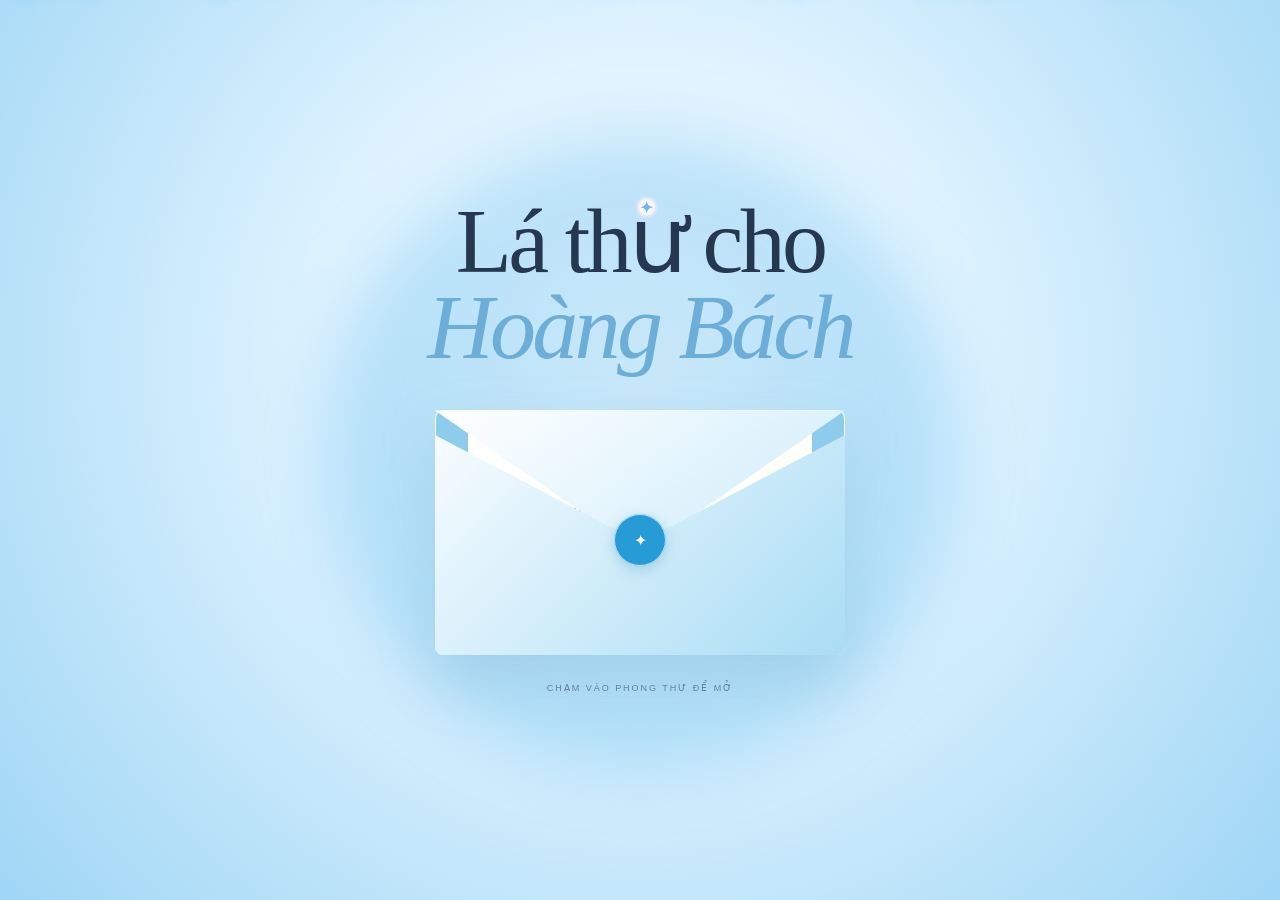
==== commit 4d410688: "Update index.html" ====
--- a/index.html
+++ b/index.html
@@ -2,8128 +2,250 @@
 <html lang="vi">
 <head>
   <meta charset="UTF-8">
-  <meta name="viewport" content="width=device-width, initial-scale=1.0">
-  <link rel="preload" as="image" href="kk.jpg">
-  <title>Happy Birthday</title>
+  <meta name="viewport" content="width=device-width,initial-scale=1">
+  <title>Lá thư sinh nhật cho Hoàng Bách</title>
   <style>
-    * {
-      box-sizing: border-box;
-    }
-
-    html,
-    body {
-      width: 100%;
-      min-height: 100%;
-      margin: 0;
-      font-family: "Segoe UI", Arial, sans-serif;
-      overflow-x: hidden;
-    }
-
-    body {
-      background: #111;
-    }
-
-    button {
-      font: inherit;
-    }
-
-    .page {
-      position: relative;
-      min-height: 100svh;
-      overflow: hidden;
-      isolation: isolate;
-    }
-
-    .background-img,
-    #letterPage::before {
-      position: absolute;
-      inset: 0;
-      width: 100%;
-      height: 100%;
-      object-fit: cover;
-      z-index: -2;
-    }
-
-    .background-img {
-      opacity: 0;
-      transition: opacity 520ms ease;
-      transform: translateZ(0);
-    }
-
-    #mainPage.page-ready .background-img {
-      opacity: 1;
-    }
-
-    .main-content {
-      min-height: 100svh;
-      display: grid;
-      grid-template-rows: 1fr auto 1fr;
-      place-items: center;
-      padding: clamp(20px, 5vw, 56px);
-      text-align: center;
-    }
-
-    #mainPage {
-      background:
-        radial-gradient(circle at 18% 18%, rgba(255, 192, 218, 0.16), transparent 28%),
-        radial-gradient(circle at 82% 22%, rgba(255, 214, 10, 0.14), transparent 30%),
-        radial-gradient(circle at 50% 84%, rgba(54, 230, 255, 0.11), transparent 34%),
-        #111;
-    }
-
-    #mainPage::before,
-    #mainPage::after {
-      content: "";
-      position: absolute;
-      inset: -18%;
-      pointer-events: none;
-      z-index: 1;
-      opacity: 0.82;
-      mix-blend-mode: screen;
-      will-change: transform, opacity;
-    }
-
-    #mainPage::before {
-      background:
-        conic-gradient(
-          from 20deg at 50% 50%,
-          transparent 0deg,
-          rgba(255, 192, 218, 0.13) 42deg,
-          transparent 86deg,
-          rgba(255, 214, 10, 0.1) 142deg,
-          transparent 208deg,
-          rgba(54, 230, 255, 0.11) 272deg,
-          transparent 360deg
-        );
-      filter: blur(24px);
-      animation: openingAuroraTurn 18000ms linear infinite;
-    }
-
-    #mainPage::after {
-      background:
-        radial-gradient(ellipse at 50% 62%, rgba(255, 246, 178, 0.22), transparent 42%),
-        radial-gradient(ellipse at 24% 48%, rgba(255, 92, 138, 0.14), transparent 34%),
-        radial-gradient(ellipse at 76% 48%, rgba(54, 230, 255, 0.12), transparent 34%);
-      filter: blur(16px);
-      animation: openingGlowBreath 7600ms ease-in-out infinite alternate;
-    }
-
-    #mainPage:not(.page-ready)::before,
-    #mainPage:not(.page-ready)::after {
-      animation: none;
-      opacity: 0.36;
-      transform: scale(1);
-    }
-
-    #mainPage:not(.page-ready) .opening-stage {
-      opacity: 0;
-    }
-
-    #mainPage.opening-out .birthday-title,
-    #mainPage.opening-out .open-letter-btn {
-      animation: openingPageExit 1150ms cubic-bezier(.18, .74, .2, 1) forwards;
-    }
-
-    #mainPage.opening-out .plane-banner {
-      opacity: 0;
-    }
-
-    #mainPage.opening-out::before,
-    #mainPage.opening-out::after {
-      animation: none !important;
-      opacity: 0.2;
-    }
-
-    .opening-stage,
-    .open-click-stage {
-      position: fixed;
-      inset: 0;
-      overflow: hidden;
-      pointer-events: none;
-      z-index: 4;
-      contain: layout paint style;
-    }
-
-    .opening-stage {
-      opacity: 1;
-      transition: opacity 360ms ease;
-    }
-
-    .open-click-stage {
-      z-index: 24;
-    }
-
-    .opening-dot,
-    .opening-heart,
-    .opening-diamond,
-    .opening-moon,
-    .opening-lantern,
-    .opening-comet,
-    .opening-ribbon,
-    .opening-wide-ribbon,
-    .opening-starburst,
-    .opening-title-spark,
-    .opening-title-orbit,
-    .opening-title-glint,
-    .opening-music-note,
-    .opening-light-bubble,
-    .button-burst,
-    .button-ripple,
-    .button-flare {
-      position: fixed;
-      left: 0;
-      top: 0;
-      pointer-events: none;
-      will-change: transform, opacity;
-      contain: layout paint style;
-    }
-
-    .opening-dot {
-      width: calc(var(--size) * 1px);
-      height: calc(var(--size) * 1px);
-      border-radius: 50%;
-      color: var(--color);
-      background:
-        radial-gradient(circle at 32% 28%, #ffffff, currentColor 46%, transparent 76%);
-      opacity: 0;
-      box-shadow:
-        0 0 5px currentColor,
-        0 0 14px rgba(255, 246, 178, 0.3);
-      transform:
-        translate(calc(var(--x) * 1px), calc(var(--y) * 1px))
-        scale(0.24);
-      animation: openingDotFloat calc(var(--dur) * 1ms) ease-in-out infinite;
-      animation-delay: calc(var(--delay) * -1ms);
-      z-index: 2;
-    }
-
-    .opening-heart {
-      width: calc(var(--size) * 1px);
-      height: calc(var(--size) * 1px);
-      color: var(--color);
-      opacity: 0;
-      transform:
-        translate(calc(var(--x) * 1px), calc(var(--y) * 1px))
-        rotate(-45deg)
-        scale(0.28);
-      animation: openingHeartSway calc(var(--dur) * 1ms) ease-in-out infinite;
-      animation-delay: calc(var(--delay) * -1ms);
-      z-index: 3;
-    }
-
-    .opening-heart::before,
-    .opening-heart::after,
-    .opening-heart {
-      background: currentColor;
-    }
-
-    .opening-heart::before,
-    .opening-heart::after {
-      content: "";
-      position: absolute;
-      width: 100%;
-      height: 100%;
-      border-radius: 50%;
-    }
-
-    .opening-heart::before {
-      left: 50%;
-      top: 0;
-    }
-
-    .opening-heart::after {
-      left: 0;
-      top: -50%;
-    }
-
-    .opening-diamond {
-      width: calc(var(--size) * 1px);
-      height: calc(var(--size) * 1px);
-      border-radius: 22%;
-      color: var(--color);
-      background:
-        linear-gradient(135deg, rgba(255, 255, 255, 0.92), currentColor 54%, rgba(255, 255, 255, 0.24));
-      opacity: 0;
-      box-shadow: 0 0 10px currentColor;
-      transform:
-        translate(calc(var(--x) * 1px), calc(var(--y) * 1px))
-        rotate(45deg)
-        scale(0.3);
-      animation: openingDiamondSpin calc(var(--dur) * 1ms) ease-in-out infinite;
-      animation-delay: calc(var(--delay) * -1ms);
-      z-index: 3;
-    }
-
-    .opening-moon {
-      width: calc(var(--size) * 1px);
-      height: calc(var(--size) * 1px);
-      border-radius: 50%;
-      opacity: 0;
-      background:
-        radial-gradient(circle at 42% 42%, rgba(255, 255, 255, 0.95), rgba(255, 246, 178, 0.64) 34%, transparent 66%);
-      box-shadow:
-        0 0 18px rgba(255, 246, 178, 0.46),
-        0 0 42px rgba(255, 192, 218, 0.16);
-      transform:
-        translate(calc(var(--x) * 1px), calc(var(--y) * 1px))
-        scale(0.4);
-      animation: openingMoonPulse calc(var(--dur) * 1ms) ease-in-out infinite;
-      animation-delay: calc(var(--delay) * -1ms);
-      z-index: 1;
-    }
-
-    .opening-lantern {
-      width: calc(var(--w) * 1px);
-      height: calc(var(--h) * 1px);
-      border-radius: 999px 999px 52% 52%;
-      opacity: 0;
-      background:
-        radial-gradient(circle at 50% 32%, rgba(255, 255, 255, 0.92), transparent 18%),
-        linear-gradient(180deg, rgba(255, 192, 218, 0.9), rgba(255, 92, 138, 0.42) 58%, rgba(255, 214, 10, 0.3));
-      box-shadow:
-        inset 0 0 14px rgba(255, 255, 255, 0.34),
-        0 0 18px rgba(255, 192, 218, 0.38);
-      transform:
-        translate(calc(var(--x) * 1px), calc(var(--y) * 1px))
-        rotate(calc(var(--rot) * 1deg))
-        scale(0.62);
-      animation: openingLanternRise calc(var(--dur) * 1ms) ease-in-out infinite;
-      animation-delay: calc(var(--delay) * -1ms);
-      z-index: 2;
-    }
-
-    .opening-lantern::after {
-      content: "";
-      position: absolute;
-      left: 50%;
-      bottom: -8px;
-      width: 2px;
-      height: 10px;
-      border-radius: 999px;
-      background: rgba(255, 246, 178, 0.72);
-      transform: translateX(-50%);
-      box-shadow: 0 0 8px rgba(255, 214, 10, 0.5);
-    }
-
-    .opening-comet {
-      width: calc(var(--size) * 1px);
-      height: calc(var(--size) * 1px);
-      border-radius: 50%;
-      color: var(--color);
-      background:
-        radial-gradient(circle at 30% 25%, #ffffff, currentColor 48%, transparent 78%);
-      opacity: 0;
-      box-shadow:
-        0 0 7px currentColor,
-        0 0 18px rgba(255, 246, 178, 0.34);
-      transform:
-        translate(calc(var(--x) * 1px), calc(var(--y) * 1px))
-        rotate(calc(var(--angle) * 1deg))
-        scale(0.2);
-      animation: openingCometSweep calc(var(--dur) * 1ms) cubic-bezier(.2, .72, .16, 1) infinite;
-      animation-delay: calc(var(--delay) * -1ms);
-      z-index: 2;
-    }
-
-    .opening-comet::after {
-      content: "";
-      position: absolute;
-      top: 50%;
-      right: 55%;
-      width: calc(var(--tail) * 1px);
-      height: 2px;
-      border-radius: 999px;
-      background: linear-gradient(90deg, transparent, rgba(255, 255, 255, 0.48), currentColor);
-      opacity: 0.5;
-      transform: translateY(-50%);
-    }
-
-    .opening-ribbon {
-      width: calc(var(--w) * 1px);
-      height: calc(var(--h) * 1px);
-      border-radius: 999px;
-      color: var(--color);
-      background:
-        linear-gradient(90deg, transparent, rgba(255, 255, 255, 0.54), currentColor, transparent);
-      opacity: 0;
-      filter: blur(0.2px) drop-shadow(0 0 16px currentColor);
-      transform:
-        translate(calc(var(--x) * 1px), calc(var(--y) * 1px))
-        translate(-50%, -50%)
-        rotate(calc(var(--angle) * 1deg))
-        scaleX(0.16);
-      animation: openingRibbonFlow calc(var(--dur) * 1ms) ease-in-out infinite;
-      animation-delay: calc(var(--delay) * -1ms);
-      z-index: 1;
-    }
-
-    .opening-wide-ribbon {
-      width: calc(var(--w) * 1px);
-      height: calc(var(--h) * 1px);
-      border-radius: 999px;
-      color: var(--color);
-      opacity: 0;
-      background:
-        linear-gradient(90deg, transparent 0%, rgba(255, 255, 255, 0.72) 16%, currentColor 42%, rgba(255, 246, 178, 0.72) 58%, transparent 100%),
-        repeating-linear-gradient(90deg, transparent 0 24px, rgba(255, 255, 255, 0.22) 24px 32px, transparent 32px 58px);
-      box-shadow:
-        0 0 14px currentColor,
-        0 0 28px rgba(255, 214, 10, 0.24);
-      filter: blur(0.15px) saturate(1.08);
-      transform:
-        translate(calc(var(--x) * 1px), calc(var(--y) * 1px))
-        translate(-50%, -50%)
-        rotate(calc(var(--angle) * 1deg))
-        scaleX(0.12);
-      animation: openingWideRibbonDrift calc(var(--dur) * 1ms) cubic-bezier(.22, .72, .18, 1) infinite;
-      animation-delay: calc(var(--delay) * -1ms);
-      z-index: 2;
-    }
-
-    .opening-wide-ribbon::before,
-    .opening-wide-ribbon::after {
-      content: "";
-      position: absolute;
-      left: 8%;
-      right: 8%;
-      height: 1px;
-      border-radius: 999px;
-      background: linear-gradient(90deg, transparent, rgba(255, 255, 255, 0.9), transparent);
-      opacity: 0.68;
-    }
-
-    .opening-wide-ribbon::before {
-      top: 22%;
-    }
-
-    .opening-wide-ribbon::after {
-      bottom: 22%;
-      opacity: 0.38;
-    }
-
-    .opening-starburst {
-      width: calc(var(--size) * 1px);
-      height: calc(var(--size) * 1px);
-      color: var(--color);
-      opacity: 0;
-      transform:
-        translate(calc(var(--x) * 1px), calc(var(--y) * 1px))
-        translate(-50%, -50%)
-        rotate(calc(var(--rot) * 1deg))
-        scale(0.14);
-      animation: openingStarburstPulse calc(var(--dur) * 1ms) ease-in-out infinite;
-      animation-delay: calc(var(--delay) * -1ms);
-      z-index: 4;
-    }
-
-    .opening-starburst::before,
-    .opening-starburst::after {
-      content: "";
-      position: absolute;
-      inset: 0;
-      background: currentColor;
-      border-radius: 999px;
-      box-shadow:
-        0 0 8px currentColor,
-        0 0 22px rgba(255, 214, 10, 0.34);
-    }
-
-    .opening-starburst::after {
-      transform: rotate(90deg);
-    }
-
-    .opening-title-spark {
-      width: calc(var(--size) * 1px);
-      height: calc(var(--size) * 1px);
-      border-radius: 50%;
-      color: var(--color);
-      background:
-        radial-gradient(circle at 32% 28%, #ffffff, currentColor 44%, transparent 78%);
-      opacity: 0;
-      box-shadow:
-        0 0 6px currentColor,
-        0 0 16px rgba(255, 192, 218, 0.34);
-      transform:
-        translate(calc(var(--x) * 1px), calc(var(--y) * 1px))
-        scale(0.24);
-      animation: openingTitleSparkDance calc(var(--dur) * 1ms) ease-in-out infinite;
-      animation-delay: calc(var(--delay) * -1ms);
-      z-index: 5;
-    }
-
-    .opening-title-orbit {
-      width: calc(var(--size) * 1px);
-      height: calc(var(--size) * 1px);
-      border-radius: 999px;
-      color: var(--color);
-      background:
-        radial-gradient(circle at 28% 28%, #ffffff, currentColor 46%, transparent 76%);
-      opacity: 0;
-      box-shadow:
-        0 0 7px currentColor,
-        0 0 18px rgba(255, 214, 10, 0.28);
-      transform:
-        translate(calc(var(--x) * 1px), calc(var(--y) * 1px))
-        rotate(calc(var(--angle) * 1deg))
-        scale(0.28);
-      animation: openingTitleOrbit calc(var(--dur) * 1ms) cubic-bezier(.2, .72, .18, 1) infinite;
-      animation-delay: calc(var(--delay) * -1ms);
-      z-index: 5;
-    }
-
-    .opening-title-orbit::after {
-      content: "";
-      position: absolute;
-      top: 50%;
-      right: 58%;
-      width: calc(var(--tail) * 1px);
-      height: 2px;
-      border-radius: 999px;
-      background: linear-gradient(90deg, transparent, rgba(255, 255, 255, 0.44), currentColor);
-      opacity: 0.42;
-      transform: translateY(-50%);
-    }
-
-    .opening-title-glint {
-      width: calc(var(--w) * 1px);
-      height: 3px;
-      border-radius: 999px;
-      background:
-        linear-gradient(90deg, transparent, rgba(255, 255, 255, 0.94), rgba(255, 192, 218, 0.72), transparent);
-      opacity: 0;
-      transform:
-        translate(calc(var(--x) * 1px), calc(var(--y) * 1px))
-        translate(-50%, -50%)
-        rotate(calc(var(--angle) * 1deg))
-        scaleX(0.18);
-      animation: openingTitleGlint calc(var(--dur) * 1ms) ease-in-out infinite;
-      animation-delay: calc(var(--delay) * -1ms);
-      z-index: 5;
-    }
-
-    .opening-music-note {
-      color: var(--color);
-      font-size: calc(var(--size) * 1px);
-      font-weight: 800;
-      line-height: 1;
-      opacity: 0;
-      text-shadow:
-        0 0 8px currentColor,
-        0 0 18px rgba(255, 214, 10, 0.32);
-      transform:
-        translate(calc(var(--x) * 1px), calc(var(--y) * 1px))
-        rotate(calc(var(--rot) * 1deg))
-        scale(0.5);
-      animation: openingMusicNoteFloat calc(var(--dur) * 1ms) ease-in-out infinite;
-      animation-delay: calc(var(--delay) * -1ms);
-      z-index: 5;
-    }
-
-    .opening-light-bubble {
-      width: calc(var(--size) * 1px);
-      height: calc(var(--size) * 1px);
-      border-radius: 50%;
-      opacity: 0;
-      border: 1px solid rgba(255, 246, 178, 0.38);
-      background:
-        radial-gradient(circle at 34% 28%, rgba(255, 255, 255, 0.55), rgba(255, 214, 10, 0.12) 42%, transparent 70%);
-      box-shadow:
-        inset 0 0 14px rgba(255, 255, 255, 0.12),
-        0 0 18px rgba(255, 214, 10, 0.16);
-      transform:
-        translate(calc(var(--x) * 1px), calc(var(--y) * 1px))
-        translate(-50%, -50%)
-        scale(0.22);
-      animation: openingBubbleRise calc(var(--dur) * 1ms) ease-in-out infinite;
-      animation-delay: calc(var(--delay) * -1ms);
-      z-index: 1;
-    }
-
-    .button-burst {
-      width: calc(var(--size) * 1px);
-      height: calc(var(--size) * 1px);
-      border-radius: 50%;
-      color: var(--color);
-      background:
-        radial-gradient(circle at 30% 25%, #ffffff, currentColor 44%, transparent 76%);
-      box-shadow:
-        0 0 7px currentColor,
-        0 0 16px rgba(255, 246, 178, 0.42);
-      opacity: 0;
-      transform:
-        translate(calc(var(--x) * 1px), calc(var(--y) * 1px))
-        scale(0.22);
-      animation: buttonBurstFly 1280ms cubic-bezier(.15, .7, .2, 1) forwards;
-      animation-delay: calc(var(--delay) * 1ms);
-      z-index: 30;
-    }
-
-    .button-ripple {
-      width: calc(var(--size) * 1px);
-      height: calc(var(--size) * 1px);
-      border-radius: 50%;
-      border: 2px solid rgba(255, 246, 178, 0.78);
-      box-shadow:
-        0 0 22px rgba(255, 214, 10, 0.34),
-        inset 0 0 18px rgba(255, 192, 218, 0.18);
-      opacity: 0;
-      transform:
-        translate(calc(var(--x) * 1px), calc(var(--y) * 1px))
-        translate(-50%, -50%)
-        scale(0.12);
-      animation: buttonRippleOpen 1100ms ease-out forwards;
-      animation-delay: calc(var(--delay) * 1ms);
-      z-index: 28;
-    }
-
-    .button-flare {
-      width: calc(var(--w) * 1px);
-      height: 3px;
-      border-radius: 999px;
-      background:
-        linear-gradient(90deg, transparent, rgba(255, 255, 255, 0.88), rgba(255, 214, 10, 0.72), transparent);
-      opacity: 0;
-      transform:
-        translate(calc(var(--x) * 1px), calc(var(--y) * 1px))
-        translate(-50%, -50%)
-        rotate(calc(var(--angle) * 1deg))
-        scaleX(0.16);
-      animation: buttonFlareCut 980ms ease-out forwards;
-      animation-delay: calc(var(--delay) * 1ms);
-      z-index: 29;
-    }
-
-    .birthday-title {
-      align-self: end;
-      margin: 0 0 clamp(16px, 5vh, 48px);
-      color: #ffd60a;
-      font-family: "Pacifico", "Segoe Script", cursive;
-      font-size: clamp(3rem, 13vw, 8.5rem);
-      font-style: italic;
-      line-height: 0.95;
-      position: relative;
-      text-shadow:
-        0 4px 14px rgba(0, 0, 0, 0.75),
-        0 0 16px rgba(255, 214, 10, 0.42),
-        0 0 32px rgba(255, 171, 0, 0.22);
-      animation: titleSoftFloat 4600ms ease-in-out infinite;
-      z-index: 6;
-    }
-
-    .birthday-title::before,
-    .birthday-title::after {
-      content: "";
-      position: absolute;
-      left: 50%;
-      pointer-events: none;
-      transform: translateX(-50%);
-    }
-
-    .birthday-title::before {
-      top: 50%;
-      width: 112%;
-      height: 92%;
-      border-radius: 50%;
-      background:
-        radial-gradient(ellipse at center, rgba(255, 214, 10, 0.26), rgba(255, 255, 255, 0.09) 46%, transparent 72%);
-      filter: blur(18px);
-      opacity: 0.62;
-      z-index: -1;
-      animation: titleAuraPulse 4200ms ease-in-out infinite alternate;
-    }
-
-    .birthday-title::after {
-      bottom: -0.18em;
-      width: 78%;
-      height: 0.14em;
-      border-radius: 999px;
-      background:
-        linear-gradient(90deg, transparent, rgba(255, 255, 255, 0.74), rgba(255, 214, 10, 0.86), transparent);
-      filter: blur(0.5px);
-      opacity: 0.72;
-      animation: titleUnderlineGlow 3600ms ease-in-out infinite;
-    }
-
-    .birthday-title span {
-      display: block;
-      color: #ffd60a;
-      text-shadow:
-        0 4px 14px rgba(0, 0, 0, 0.75),
-        0 0 12px rgba(255, 214, 10, 0.56),
-        0 0 28px rgba(255, 171, 0, 0.24);
-    }
-
-    .plane-banner {
-      position: absolute;
-      top: 46%;
-      left: 0;
-      display: flex;
-      align-items: center;
-      width: max-content;
-      animation: fly 12s linear infinite, bannerAirBob 2600ms ease-in-out infinite alternate;
-      transition: opacity 850ms ease;
-      z-index: 3;
-    }
-
-    .banner {
-      max-width: min(72vw, 720px);
-      padding: clamp(8px, 1.8vw, 14px) clamp(16px, 5vw, 40px);
-      border: 2px solid transparent;
-      border-radius: 999px;
-      background:
-        linear-gradient(rgba(255, 255, 255, 0.96), rgba(255, 255, 255, 0.96)) padding-box,
-        linear-gradient(100deg, #e91e63, #ffd60a, #36e6ff, #ff5c8a, #e91e63) border-box;
-      background-size: 100% 100%, 260% 100%;
-      color: #d28a00;
-      font-size: clamp(0.9rem, 2.2vw, 1.35rem);
-      font-weight: 800;
-      line-height: 1.35;
-      white-space: nowrap;
-      box-shadow:
-        0 8px 22px rgba(0, 0, 0, 0.2),
-        0 0 18px rgba(255, 214, 10, 0.22);
-      position: relative;
-      overflow: hidden;
-      animation: livingBarBorder 5200ms linear infinite, livingBarPulse 2400ms ease-in-out infinite alternate;
-    }
-
-    .banner::before,
-    .banner::after {
-      content: "";
-      position: absolute;
-      inset: 0;
-      border-radius: inherit;
-      pointer-events: none;
-    }
-
-    .banner::before {
-      background:
-        linear-gradient(110deg, transparent 0 34%, rgba(255, 255, 255, 0.72) 44%, rgba(255, 214, 10, 0.28) 50%, transparent 62% 100%);
-      transform: translateX(-125%);
-      animation: livingBarSheen 2600ms ease-in-out infinite;
-      mix-blend-mode: screen;
-    }
-
-    .banner::after {
-      inset: 4px;
-      border: 1px solid rgba(255, 214, 10, 0.16);
-      box-shadow: inset 0 0 14px rgba(255, 192, 218, 0.14);
-      opacity: 0.86;
-    }
-
-    .rope {
-      width: clamp(36px, 9vw, 80px);
-      height: 2px;
-      margin-left: -2px;
-      border-radius: 999px;
-      background:
-        linear-gradient(90deg, rgba(255, 255, 255, 0.86), #555 28%, rgba(255, 214, 10, 0.8) 48%, #555 68%, rgba(255, 255, 255, 0.34));
-      background-size: 220% 100%;
-      box-shadow: 0 0 10px rgba(255, 214, 10, 0.24);
-      animation: ropeSparkTravel 1800ms linear infinite;
-    }
-
-    .plane-img {
-      width: clamp(76px, 15vw, 140px);
-      transform: translateY(4px);
-    }
-
-    .open-letter-btn {
-      align-self: start;
-      min-width: min(78vw, 220px);
-      margin-top: clamp(80px, 22vh, 220px);
-      padding: 0.85rem 1.5rem;
-      border: 2px solid #ffd60a;
-      border-radius: 999px;
-      background:
-        linear-gradient(rgba(255, 255, 255, 0.96), rgba(255, 255, 255, 0.96)) padding-box,
-        linear-gradient(110deg, #ffd60a, #fff1a3, #ffb300, #ffd60a) border-box;
-      background-size: 100% 100%, 240% 100%;
-      color: #d28a00;
-      font-size: clamp(1rem, 2.4vw, 1.25rem);
-      font-weight: 800;
-      cursor: pointer;
-      box-shadow:
-        0 8px 24px rgba(0, 0, 0, 0.22),
-        0 0 18px rgba(255, 214, 10, 0.16);
-      position: relative;
-      overflow: hidden;
-      transition: transform 180ms ease, box-shadow 180ms ease, filter 180ms ease;
-      transform-origin: 50% 50%;
-      animation:
-        livingBarBorder 5600ms linear infinite,
-        openEnvelopeBreath 5200ms ease-in-out infinite;
-      z-index: 5;
-    }
-
-    .open-letter-btn::before,
-    .open-letter-btn::after {
-      content: "";
-      position: absolute;
-      inset: -40%;
-      pointer-events: none;
-      opacity: 0;
-    }
-
-    .open-letter-btn::before {
-      background:
-        conic-gradient(from 0deg, transparent, rgba(255, 214, 10, 0.46), transparent, rgba(255, 192, 218, 0.5), transparent);
-      animation:
-        openButtonHalo 3600ms linear infinite,
-        openEnvelopeHaloBreath 3200ms ease-in-out infinite alternate;
-      opacity: 0.68;
-      mix-blend-mode: screen;
-    }
-
-    .open-letter-btn::after {
-      inset: 0;
-      background:
-        linear-gradient(110deg, transparent 0%, rgba(255, 255, 255, 0.88) 44%, transparent 58%);
-      transform: translateX(-140%);
-      animation: openButtonSheen 2600ms ease-in-out infinite;
-      opacity: 0.45;
-    }
-
-    .open-letter-btn:hover {
-      transform: translateY(-2px);
-      box-shadow: 0 12px 28px rgba(0, 0, 0, 0.28);
-    }
-
-    .open-letter-btn:active {
-      transform: translateY(1px) scale(0.98);
-      filter: brightness(1.08);
-    }
-
-    .confetti {
-      position: fixed;
-      top: -20px;
-      border-radius: 50%;
-      opacity: 0.75;
-      animation: fall linear infinite;
-      pointer-events: none;
-      z-index: 10;
-    }
-
-    #letterPage {
-      display: none;
-      align-items: center;
-      justify-content: center;
-      padding: clamp(16px, 4vw, 48px);
-    }
-
-    #letterPage.intro-playing .best-wishes-text,
-    #letterPage.intro-playing .letter-layout {
-      opacity: 0;
-      pointer-events: none;
-    }
-
-    #letterPage::before {
-      content: "";
-      background: url("kk.jpg") center / cover no-repeat;
-    }
-
-    #letterPage::after {
-      content: "";
-      position: absolute;
-      inset: -12%;
-      pointer-events: none;
-      z-index: 0;
-      opacity: 0;
-      background:
-        radial-gradient(ellipse at 52% 32%, rgba(255, 214, 10, 0.16), transparent 38%),
-        radial-gradient(ellipse at 32% 68%, rgba(255, 92, 138, 0.12), transparent 42%),
-        radial-gradient(ellipse at 72% 66%, rgba(54, 230, 255, 0.1), transparent 42%),
-        conic-gradient(from 90deg at 50% 55%, transparent, rgba(255, 246, 178, 0.08), transparent, rgba(255, 192, 218, 0.08), transparent);
-      filter: blur(18px) saturate(1.15);
-      transform: scale(1.02) rotate(0deg);
-      mix-blend-mode: screen;
-    }
-
-    #letterPage.final-reveal::after {
-      animation: letterAuroraDrift 9800ms ease-in-out 600ms infinite alternate;
-    }
-
-    .letter-layout {
-      width: min(1180px, 100%);
-      display: grid;
-      grid-template-columns: minmax(110px, 180px) minmax(0, 560px) minmax(110px, 180px);
-      gap: clamp(12px, 3vw, 36px);
-      align-items: start;
-      justify-content: center;
-      margin-top: clamp(76px, 14vh, 140px);
-      opacity: 1;
-      transition:
-        opacity 900ms ease,
-        gap 900ms cubic-bezier(.18, .78, .22, 1),
-        transform 900ms cubic-bezier(.18, .78, .22, 1);
-    }
-
-    .cake-intro {
-      --cake-scale: 1;
-      position: absolute;
-      inset: 0;
-      display: none;
-      align-items: center;
-      justify-content: center;
-      overflow: hidden;
-      pointer-events: none;
-      z-index: 6;
-      background:
-        radial-gradient(circle at 50% 70%, rgba(255, 226, 96, 0.28), transparent 34%),
-        radial-gradient(circle at 25% 58%, rgba(255, 90, 160, 0.16), transparent 30%),
-        radial-gradient(circle at 75% 58%, rgba(80, 220, 255, 0.16), transparent 30%),
-        linear-gradient(180deg, rgba(11, 6, 26, 0.1), rgba(11, 6, 26, 0.54));
-    }
-
-    #letterPage.intro-playing .cake-intro {
-      display: flex;
-    }
-
-    #letterPage.cake-hold .cake-intro {
-      display: flex;
-    }
-
-    #letterPage.cake-hold .cake-intro::before {
-      animation: cakeHoldAura 1800ms ease-in-out infinite alternate;
-    }
-
-    #letterPage.cake-hold .cake-intro::after {
-      animation: cakeHoldGlow 1600ms ease-in-out infinite alternate;
-    }
-
-    #letterPage.cake-hold .dust,
-    #letterPage.cake-hold .text-anchor,
-    #letterPage.cake-hold .cake-shimmer,
-    #letterPage.cake-hold .cake-orbit-dot {
-      filter: brightness(1.08) saturate(1.08);
-    }
-
-    .cake-intro::before,
-    .cake-intro::after {
-      content: "";
-      position: absolute;
-      left: 50%;
-      bottom: 6%;
-      width: min(92vw, 960px);
-      height: min(82vw, 760px);
-      border-radius: 50%;
-      opacity: 0;
-      transform: translate(-50%, 18%) scale(0.72);
-      pointer-events: none;
-      mix-blend-mode: screen;
-      will-change: transform, opacity;
-    }
-
-    .cake-intro::before {
-      background:
-        repeating-conic-gradient(
-          from 0deg,
-          rgba(255, 246, 178, 0.3) 0deg 6deg,
-          rgba(255, 165, 64, 0.08) 6deg 13deg,
-          transparent 13deg 22deg
-        );
-      filter: blur(12px);
-      animation: introAura 27000ms ease-in-out forwards;
-    }
-
-    .cake-intro::after {
-      width: min(80vw, 720px);
-      height: min(58vw, 430px);
-      background:
-        radial-gradient(ellipse at center, rgba(255, 226, 96, 0.42), rgba(255, 120, 60, 0.1) 44%, transparent 68%);
-      filter: blur(18px);
-      animation: cakeStageGlow 27000ms ease-in-out forwards;
-    }
-
-    .spark-star,
-    .icing-dot,
-    .vortex-orb,
-    .ambient-speck,
-    .comet-dot,
-    .halo-pulse,
-    .cake-shimmer,
-    .cake-orbit-dot,
-    .cake-puff,
-    .vortex-spark,
-    .text-anchor,
-    .text-sweep,
-    .heart-spark,
-    .heart-ring,
-    .firework-dot,
-    .firework-core,
-    .side-figure-dot,
-    .side-figure-glow {
-      position: absolute;
-      left: 50%;
-      bottom: 0;
-      pointer-events: none;
-      will-change: transform, opacity;
-      contain: layout paint style;
-    }
-
-    .vortex-orb {
-      width: calc(var(--size) * 1px);
-      height: calc(var(--size) * 1px);
-      border-radius: 50%;
-      color: var(--color);
-      background:
-        radial-gradient(circle at 34% 30%, rgba(255, 255, 255, 0.95), currentColor 42%, rgba(255, 159, 28, 0.34) 76%, transparent 78%);
-      opacity: 0;
-      box-shadow:
-        0 0 5px currentColor,
-        0 0 11px rgba(255, 214, 10, 0.42);
-      transform:
-        translate(calc(var(--start-x) * 1px), calc(var(--start-y) * -1px))
-        scale(0.18);
-      animation: vortexOrbDance 27000ms cubic-bezier(.17, .7, .18, 1) forwards;
-      animation-delay: calc(var(--delay) * 1ms);
-      z-index: 2;
-    }
-
-    .vortex-orb.deep {
-      filter: blur(0.2px) saturate(0.82);
-      opacity: 0;
-      z-index: 1;
-    }
-
-    .vortex-orb.bright {
-      background:
-        radial-gradient(circle at 35% 28%, #ffffff, currentColor 38%, rgba(255, 255, 255, 0.2) 72%, transparent 76%);
-      box-shadow:
-        0 0 7px currentColor,
-        0 0 16px rgba(255, 246, 178, 0.62);
-      z-index: 4;
-    }
-
-    .ambient-speck {
-      width: calc(var(--size) * 1px);
-      height: calc(var(--size) * 1px);
-      border-radius: 50%;
-      color: var(--color);
-      background:
-        radial-gradient(circle, rgba(255, 255, 255, 0.92), currentColor 44%, transparent 74%);
-      opacity: 0;
-      box-shadow: 0 0 6px currentColor;
-      transform:
-        translate(calc(var(--start-x) * 1px), calc(var(--start-y) * -1px))
-        scale(0.2);
-      animation: ambientSpeckDrift 27000ms ease-in-out forwards;
-      animation-delay: calc(var(--delay) * 1ms);
-      z-index: 1;
-    }
-
-    .comet-dot {
-      width: calc(var(--size) * 1px);
-      height: calc(var(--size) * 1px);
-      border-radius: 50%;
-      color: var(--color);
-      background:
-        radial-gradient(circle at 34% 28%, #ffffff, currentColor 48%, transparent 76%);
-      opacity: 0;
-      box-shadow:
-        0 0 5px currentColor,
-        0 0 10px rgba(255, 214, 10, 0.42);
-      transform:
-        translate(calc(var(--start-x) * 1px), calc(var(--start-y) * -1px))
-        scale(0.2);
-      animation: cometDotArc 27000ms cubic-bezier(.18, .72, .2, 1) forwards;
-      animation-delay: calc(var(--delay) * 1ms);
-      z-index: 4;
-    }
-
-    .comet-dot::after {
-      content: "";
-      position: absolute;
-      left: 50%;
-      top: 50%;
-      width: calc(var(--tail) * 1px);
-      height: 2px;
-      border-radius: 999px;
-      background:
-        linear-gradient(90deg, currentColor, rgba(255, 255, 255, 0.52), transparent);
-      opacity: 0.38;
-      transform:
-        translate(-92%, -50%)
-        rotate(calc(var(--tail-angle) * 1deg));
-      transform-origin: right center;
-    }
-
-    .halo-pulse {
-      width: calc(var(--size) * 1px);
-      height: calc(var(--size) * 1px);
-      border-radius: 50%;
-      background:
-        radial-gradient(circle, rgba(255, 248, 210, 0.5), rgba(255, 214, 10, 0.16) 46%, transparent 72%);
-      opacity: 0;
-      transform:
-        translate(calc((var(--x) * 1px) - 50%), calc(var(--y) * -1px))
-        scale(0.25);
-      animation: haloPulseClean 27000ms ease-out forwards;
-      animation-delay: calc(var(--delay) * 1ms);
-      z-index: 0;
-    }
-
-    .cake-shimmer {
-      width: calc(var(--size) * 1px);
-      height: calc(var(--size) * 1px);
-      border-radius: 50%;
-      color: var(--color);
-      background:
-        radial-gradient(circle at 30% 25%, #ffffff, currentColor 46%, rgba(255, 183, 3, 0.34) 72%, transparent 76%);
-      opacity: 0;
-      box-shadow:
-        0 0 4px currentColor,
-        0 0 8px rgba(255, 246, 178, 0.35);
-      transform:
-        translate(calc(var(--start-x) * 1px), calc(var(--start-y) * -1px))
-        scale(0.24);
-      animation: cakeShimmerSettle 27000ms ease-in-out forwards;
-      animation-delay: calc(var(--delay) * 1ms);
-      z-index: 5;
-    }
-
-    .cake-orbit-dot {
-      width: calc(var(--size) * 1px);
-      height: calc(var(--size) * 1px);
-      border-radius: 50%;
-      color: var(--color);
-      background:
-        radial-gradient(circle at 30% 25%, #ffffff, currentColor 42%, rgba(255, 196, 0, 0.32) 72%, transparent 78%);
-      opacity: 0;
-      box-shadow:
-        0 0 5px currentColor,
-        0 0 12px rgba(255, 214, 10, 0.38);
-      transform:
-        translate(calc(var(--start-x) * 1px), calc(var(--start-y) * -1px))
-        scale(0.2);
-      animation: cakeOrbitPolish 27000ms cubic-bezier(.18, .72, .2, 1) forwards;
-      animation-delay: calc(var(--delay) * 1ms);
-      z-index: 6;
-    }
-
-    .cake-puff {
-      width: calc(var(--size) * 1px);
-      height: calc(var(--size) * 1px);
-      border-radius: 50%;
-      background:
-        radial-gradient(circle, rgba(255, 247, 190, 0.34), rgba(255, 183, 3, 0.13) 48%, transparent 72%);
-      opacity: 0;
-      filter: blur(0.35px);
-      transform:
-        translate(calc((var(--x) * 1px) - 50%), calc(var(--y) * -1px))
-        scale(0.18);
-      animation: cakePuffBreath 27000ms ease-out forwards;
-      animation-delay: calc(var(--delay) * 1ms);
-      z-index: 3;
-    }
-
-    .vortex-spark {
-      width: calc(var(--size) * 1px);
-      height: calc(var(--size) * 1px);
-      border-radius: 999px;
-      color: var(--color);
-      background:
-        radial-gradient(circle at 28% 28%, #ffffff, currentColor 48%, transparent 76%);
-      opacity: 0;
-      box-shadow:
-        0 0 5px currentColor,
-        0 0 11px rgba(255, 246, 178, 0.42);
-      transform:
-        translate(calc(var(--start-x) * 1px), calc(var(--start-y) * -1px))
-        rotate(calc(var(--angle) * 1deg))
-        scale(0.18);
-      animation: vortexSparkSnap 27000ms cubic-bezier(.16, .74, .2, 1) forwards;
-      animation-delay: calc(var(--delay) * 1ms);
-      z-index: 5;
-    }
-
-    .vortex-spark::after {
-      content: "";
-      position: absolute;
-      left: 50%;
-      top: 50%;
-      width: calc(var(--tail) * 1px);
-      height: 2px;
-      border-radius: 999px;
-      background: linear-gradient(90deg, currentColor, rgba(255, 255, 255, 0.4), transparent);
-      opacity: 0.32;
-      transform: translate(-96%, -50%);
-      transform-origin: right center;
-    }
-
-
-    .spark-star {
-      width: calc(var(--size) * 1px);
-      height: calc(var(--size) * 1px);
-      color: var(--color);
-      opacity: 0;
-      transform: translate(calc(var(--start-x) * 1px), calc(var(--start-y) * -1px)) scale(0.2);
-      animation: starOrbit 27000ms cubic-bezier(.2, .72, .18, 1) forwards;
-      animation-delay: calc(var(--delay) * 1ms);
-      z-index: 4;
-    }
-
-    .spark-star::before,
-    .spark-star::after {
-      content: "";
-      position: absolute;
-      inset: 0;
-      background: currentColor;
-      border-radius: 999px;
-      box-shadow: 0 0 10px currentColor;
-    }
-
-    .spark-star::after {
-      transform: rotate(90deg);
-    }
-
-    .icing-dot {
-      width: calc(var(--size) * 1px);
-      height: calc(var(--size) * 1px);
-      border-radius: 50%;
-      background:
-        radial-gradient(circle at 35% 30%, #ffffff, var(--color) 42%, rgba(255, 183, 3, 0.72));
-      opacity: 0;
-      box-shadow:
-        0 0 9px rgba(255, 255, 255, 0.62),
-        0 0 16px var(--color);
-      transform: translate(calc(var(--start-x) * 1px), calc(var(--start-y) * -1px)) scale(0.18);
-      animation: icingPop 27000ms cubic-bezier(.18, .78, .22, 1.02) forwards;
-      animation-delay: calc(var(--delay) * 1ms);
-      z-index: 5;
-    }
-
-    .dust {
-      position: absolute;
-      left: 50%;
-      bottom: -7%;
-      width: calc(var(--size) * 1px);
-      height: calc(var(--size) * 1px);
-      border-radius: 50%;
-      background:
-        radial-gradient(circle at 34% 30%, rgba(255, 255, 255, 0.9), currentColor 40%, rgba(247, 127, 0, 0.78));
-      opacity: 0;
-      transform:
-        translateX(calc(var(--x) * 1px))
-        translateY(calc(var(--ground-y) * -1px))
-        scale(0.35);
-      box-shadow:
-        0 0 7px currentColor,
-        0 0 13px currentColor;
-      color: var(--color);
-      animation: dustToCake 27000ms linear forwards;
-      animation-delay: calc(var(--delay) * 1ms);
-      will-change: transform, opacity;
-      contain: layout paint style;
-      z-index: 3;
-    }
-
-    .dust.text-dust {
-      box-shadow:
-        0 0 2px currentColor,
-        0 0 5px rgba(255, 248, 210, 0.62);
-      filter: saturate(0.9);
-      z-index: 6;
-    }
-
-    .text-anchor {
-      width: calc(var(--size) * 1px);
-      height: calc(var(--size) * 1px);
-      border-radius: 50%;
-      color: var(--color);
-      background:
-        radial-gradient(circle at 35% 30%, rgba(255, 255, 255, 0.98), currentColor 52%, transparent 78%);
-      opacity: 0;
-      box-shadow:
-        0 0 3px currentColor,
-        0 0 8px rgba(255, 248, 210, 0.42);
-      transform:
-        translate(calc(var(--start-x) * 1px), calc(var(--start-y) * -1px))
-        scale(0.32);
-      animation: textAnchorSettle 27000ms ease-out forwards;
-      animation-delay: calc(var(--delay) * 1ms);
-      z-index: 7;
-    }
-
-    .text-sweep {
-      width: calc(var(--w) * 1px);
-      height: 2px;
-      border-radius: 999px;
-      background:
-        linear-gradient(90deg, transparent, rgba(255, 255, 255, 0.92), rgba(255, 230, 110, 0.7), transparent);
-      opacity: 0;
-      transform:
-        translate(calc(var(--x) * 1px), calc(var(--y) * -1px))
-        scaleX(0.16);
-      filter: drop-shadow(0 0 8px rgba(255, 230, 110, 0.52));
-      animation: textSweepReveal 27000ms ease-in-out forwards;
-      animation-delay: calc(var(--delay) * 1ms);
-      z-index: 8;
-    }
-
-    .heart-spark {
-      width: calc(var(--size) * 1px);
-      height: calc(var(--size) * 1px);
-      opacity: 0;
-      color: var(--color);
-      transform:
-        translate(calc(var(--start-x) * 1px), calc(var(--start-y) * -1px))
-        scale(0.22)
-        rotate(calc(var(--rotate) * 1deg));
-      animation: heartSparkBloom 27000ms cubic-bezier(.18, .74, .22, 1) forwards;
-      animation-delay: calc(var(--delay) * 1ms);
-      z-index: 6;
-    }
-
-    .heart-spark::before,
-    .heart-spark::after {
-      content: "";
-      position: absolute;
-      width: 62%;
-      height: 86%;
-      border-radius: 999px 999px 0 0;
-      background:
-        radial-gradient(circle at 38% 24%, #ffffff, currentColor 48%, rgba(255, 92, 138, 0.42) 78%);
-      box-shadow:
-        0 0 5px currentColor,
-        0 0 12px rgba(255, 92, 138, 0.42);
-      transform-origin: 50% 88%;
-    }
-
-    .heart-spark::before {
-      left: 50%;
-      transform: translateX(-50%) rotate(-45deg);
-    }
-
-    .heart-spark::after {
-      left: 50%;
-      transform: translateX(-50%) rotate(45deg);
-    }
-
-    .heart-ring {
-      width: calc(var(--size) * 1px);
-      height: calc(var(--size) * 1px);
-      border-radius: 50%;
-      border: 1px solid rgba(255, 192, 218, 0.55);
-      opacity: 0;
-      transform:
-        translate(calc((var(--x) * 1px) - 50%), calc(var(--y) * -1px))
-        scale(0.12);
-      filter: drop-shadow(0 0 8px rgba(255, 92, 138, 0.38));
-      animation: heartRingPulse 27000ms ease-out forwards;
-      animation-delay: calc(var(--delay) * 1ms);
-      z-index: 5;
-    }
-
-    .firework-dot {
-      width: calc(var(--size) * 1px);
-      height: calc(var(--size) * 1px);
-      border-radius: 50%;
-      color: var(--color);
-      background:
-        radial-gradient(circle at 35% 28%, #ffffff, currentColor 48%, transparent 76%);
-      opacity: 0;
-      box-shadow:
-        0 0 4px currentColor,
-        0 0 10px rgba(255, 214, 10, 0.38);
-      transform:
-        translate(calc(var(--origin-x) * 1px), calc(var(--origin-y) * -1px))
-        scale(0.16);
-      animation: fireworkDotPop 27000ms cubic-bezier(.17, .7, .2, 1) forwards;
-      animation-delay: calc(var(--delay) * 1ms);
-      z-index: 6;
-    }
-
-    .firework-core {
-      width: calc(var(--size) * 1px);
-      height: calc(var(--size) * 1px);
-      border-radius: 50%;
-      background:
-        radial-gradient(circle, rgba(255, 255, 255, 0.95), rgba(255, 214, 10, 0.42) 46%, transparent 72%);
-      opacity: 0;
-      transform:
-        translate(calc((var(--x) * 1px) - 50%), calc(var(--y) * -1px))
-        scale(0.2);
-      animation: fireworkCorePulse 27000ms ease-out forwards;
-      animation-delay: calc(var(--delay) * 1ms);
-      z-index: 5;
-    }
-
-    .side-figure-dot {
-      width: calc(var(--size) * 1px);
-      height: calc(var(--size) * 1px);
-      border-radius: 50%;
-      color: var(--color);
-      background:
-        radial-gradient(circle at 34% 28%, #ffffff, currentColor 45%, rgba(255, 214, 10, 0.22) 72%, transparent 78%);
-      opacity: 0;
-      box-shadow:
-        0 0 4px currentColor,
-        0 0 10px rgba(255, 246, 178, 0.42);
-      transform:
-        translate(calc(var(--start-x) * 1px), calc(var(--start-y) * -1px))
-        scale(0.2);
-      animation: sideFigureGather 27000ms cubic-bezier(.18, .72, .22, 1) forwards;
-      animation-delay: calc(var(--delay) * 1ms);
-      z-index: 6;
-    }
-
-    .side-figure-dot.square {
-      border-radius: 5px;
-      transform:
-        translate(calc(var(--start-x) * 1px), calc(var(--start-y) * -1px))
-        rotate(calc(var(--rotate) * 1deg))
-        scale(0.2);
-    }
-
-    .side-figure-glow {
-      width: calc(var(--size) * 1px);
-      height: calc(var(--size) * 1px);
-      border-radius: 50%;
-      background:
-        radial-gradient(circle, rgba(255, 248, 210, 0.22), rgba(255, 214, 10, 0.08) 44%, transparent 70%);
-      opacity: 0;
-      transform:
-        translate(calc((var(--x) * 1px) - 50%), calc(var(--y) * -1px))
-        scale(0.2);
-      animation: sideFigureGlow 27000ms ease-out forwards;
-      animation-delay: calc(var(--delay) * 1ms);
-      z-index: 4;
-    }
-
-    .cake-gold-ray,
-    .cake-bubble {
-      position: absolute;
-      left: 50%;
-      bottom: 0;
-      pointer-events: none;
-      will-change: transform, opacity;
-      contain: layout paint style;
-    }
-
-    .cake-gold-ray {
-      width: calc(var(--w) * 1px);
-      height: 3px;
-      border-radius: 999px;
-      background:
-        linear-gradient(90deg, transparent, rgba(255, 255, 255, 0.92), rgba(255, 214, 10, 0.76), transparent);
-      opacity: 0;
-      filter: drop-shadow(0 0 12px rgba(255, 214, 10, 0.62));
-      transform:
-        translate(calc(var(--x) * 1px), calc(var(--y) * -1px))
-        rotate(calc(var(--angle) * 1deg))
-        scaleX(0.1);
-      animation: cakeGoldRaySweep 27000ms ease-in-out forwards;
-      animation-delay: calc(var(--delay) * 1ms);
-      z-index: 8;
-    }
-
-    .cake-bubble {
-      width: calc(var(--size) * 1px);
-      height: calc(var(--size) * 1px);
-      border-radius: 50%;
-      color: var(--color);
-      background:
-        radial-gradient(circle at 32% 28%, rgba(255, 255, 255, 0.95), currentColor 42%, rgba(255, 214, 10, 0.18) 68%, transparent 76%);
-      opacity: 0;
-      box-shadow:
-        0 0 5px currentColor,
-        0 0 14px rgba(255, 246, 178, 0.34);
-      transform:
-        translate(calc(var(--x) * 1px), calc(var(--y) * -1px))
-        scale(0.2);
-      animation: cakeBubbleRise 27000ms ease-in-out forwards;
-      animation-delay: calc(var(--delay) * 1ms);
-      z-index: 7;
-    }
-
-    .cake {
-      display: none;
-    }
-
-    .burst {
-      position: absolute;
-      left: 50%;
-      bottom: 31%;
-      width: 8px;
-      height: 8px;
-      border-radius: 50%;
-      background: var(--color);
-      opacity: 0;
-      transform: translate(-50%, -50%) scale(0.2);
-      box-shadow: 0 0 8px currentColor;
-      color: var(--color);
-      animation: cakeSpark 1600ms ease-out 26600ms forwards;
-      will-change: transform, opacity;
-      contain: layout paint style;
-    }
-
-    .note-wrap {
-      position: relative;
-      width: min(100%, 560px);
-      z-index: 2;
-      transition:
-        transform 900ms cubic-bezier(.18, .78, .22, 1),
-        filter 900ms ease;
-    }
-
-    .note-wrap::before,
-    .note-wrap::after {
-      content: "";
-      position: absolute;
-      left: 50%;
-      pointer-events: none;
-      opacity: 0;
-      z-index: 1;
-    }
-
-    .note-wrap::before {
-      top: 50%;
-      width: 118%;
-      height: 90%;
-      border-radius: 32px;
-      background:
-        radial-gradient(ellipse at center, rgba(255, 214, 10, 0.2), rgba(255, 192, 218, 0.1) 42%, transparent 72%);
-      filter: blur(18px);
-      transform: translate(-50%, -50%) scale(0.88);
-    }
-
-    .note-wrap::after {
-      top: 10%;
-      width: 76%;
-      height: 4px;
-      border-radius: 999px;
-      background:
-        linear-gradient(90deg, transparent, rgba(255, 255, 255, 0.85), rgba(255, 214, 10, 0.72), transparent);
-      transform: translateX(-50%) scaleX(0.2);
-    }
-
-    #letterPage.final-reveal .note-wrap::before {
-      animation: noteGoldenBreath 5200ms ease-in-out 900ms infinite alternate;
-    }
-
-    #letterPage.final-reveal .note-wrap::after {
-      animation: noteSheenSweep 4400ms ease-in-out 1400ms infinite;
-    }
-
-    .note-wish-seal,
-    .note-floating-deco {
-      position: absolute;
-      z-index: 5;
-      pointer-events: none;
-      opacity: 0;
-      text-shadow:
-        0 0 8px rgba(255, 214, 10, 0.65),
-        0 0 16px rgba(255, 255, 255, 0.35);
-      will-change: transform, opacity;
-    }
-
-    .note-wish-seal {
-      right: clamp(10px, 3vw, 28px);
-      bottom: clamp(76px, 13vh, 132px);
-      width: 58px;
-      height: 58px;
-      border-radius: 999px;
-      display: grid;
-      place-items: center;
-      color: #ffcf24;
-      font-size: 1.95rem;
-      background:
-        radial-gradient(circle at 38% 34%, rgba(255, 255, 255, 0.96), transparent 0 9%),
-        radial-gradient(circle, rgba(255, 214, 10, 0.22), rgba(255, 255, 255, 0.08) 58%, transparent 72%);
-      box-shadow:
-        0 0 20px rgba(255, 214, 10, 0.18),
-        inset 0 0 18px rgba(255, 255, 255, 0.12);
-    }
-
-    .note-floating-deco {
-      color: #ffcf24;
-      font-size: 1.35rem;
-      filter: drop-shadow(0 0 8px rgba(255, 214, 10, 0.46));
-    }
-
-    .note-deco-a {
-      left: clamp(18px, 4vw, 42px);
-      top: clamp(92px, 16vh, 150px);
-    }
-
-    .note-deco-b {
-      right: clamp(24px, 5vw, 48px);
-      top: clamp(118px, 19vh, 180px);
-      color: #ff7ab5;
-      font-size: 1.05rem;
-    }
-
-    .note-deco-c {
-      left: 50%;
-      bottom: clamp(42px, 8vh, 80px);
-      color: #fff5b8;
-      font-size: 1.1rem;
-    }
-
-    #letterPage.final-reveal .note-wish-seal {
-      animation: noteSealBreathe 4600ms ease-in-out 1100ms infinite alternate;
-    }
-
-    #letterPage.final-reveal .note-deco-a {
-      animation: noteDecoDriftA 5200ms ease-in-out 900ms infinite alternate;
-    }
-
-    #letterPage.final-reveal .note-deco-b {
-      animation: noteDecoDriftB 4800ms ease-in-out 1300ms infinite alternate;
-    }
-
-    #letterPage.final-reveal .note-deco-c {
-      animation: noteDecoDriftC 5600ms ease-in-out 1500ms infinite alternate;
-    }
-
-    .note {
-      --line-height: 28px;
-      --note-padding: clamp(24px, 5vw, 42px);
-      position: relative;
-      width: 100%;
-      max-height: min(760px, 82svh);
-      min-height: min(640px, 78svh);
-      padding: var(--note-padding);
-      border-radius: 18px;
-      background-color: #fff8dc;
-      background-image: repeating-linear-gradient(
-        to bottom,
-        transparent 0,
-        transparent calc(var(--line-height) - 1px),
-        rgba(0, 0, 0, 0.24) calc(var(--line-height) - 1px),
-        rgba(0, 0, 0, 0.24) var(--line-height)
-      );
-      background-size: 100% var(--line-height);
-      background-position: 0 calc(var(--note-padding) - 8px);
-      box-shadow: 0 12px 28px rgba(0, 0, 0, 0.3);
-      color: #2b1d16;
-      font-size: clamp(1rem, 2vw, 1.25rem);
-      line-height: var(--line-height);
-      overflow-y: auto;
-      opacity: 0;
-      transform: translateY(70px);
-      animation: slideUpFade 900ms ease-out forwards;
-      z-index: 2;
-    }
-
-    .note::before,
-    .note::after {
-      content: "";
-      position: absolute;
-      inset: 0;
-      border-radius: inherit;
-      pointer-events: none;
-      opacity: 0;
-      z-index: 1;
-    }
-
-    .note::before {
-      border: 2px solid rgba(255, 214, 10, 0.34);
-      box-shadow:
-        inset 0 0 22px rgba(255, 214, 10, 0.12),
-        0 0 18px rgba(255, 214, 10, 0.14);
-    }
-
-    .note::after {
-      background:
-        linear-gradient(
-          112deg,
-          transparent 0%,
-          transparent 28%,
-          rgba(255, 255, 255, 0.52) 42%,
-          rgba(255, 214, 10, 0.18) 50%,
-          transparent 64%,
-          transparent 100%
-        );
-      transform: translateX(-120%);
-      mix-blend-mode: screen;
-    }
-
-    .note-corner-fold {
-      position: absolute;
-      top: 0;
-      right: 0;
-      width: clamp(54px, 8vw, 86px);
-      height: clamp(54px, 8vw, 86px);
-      pointer-events: none;
-      z-index: 3;
-      opacity: 0;
-      border-top-right-radius: 18px;
-      background:
-        linear-gradient(135deg, rgba(255, 255, 255, 0.95) 0 48%, rgba(255, 214, 10, 0.18) 52%, rgba(122, 82, 12, 0.08) 100%);
-      clip-path: polygon(100% 0, 100% 100%, 0 0);
-      filter:
-        drop-shadow(-8px 10px 10px rgba(0, 0, 0, 0.14))
-        drop-shadow(0 0 10px rgba(255, 214, 10, 0.24));
-      transform-origin: 100% 0;
-    }
-
-    .note-corner-fold::after {
-      content: "";
-      position: absolute;
-      inset: 12% 8% auto auto;
-      width: 52%;
-      height: 2px;
-      border-radius: 999px;
-      background: linear-gradient(90deg, transparent, rgba(255, 214, 10, 0.8), transparent);
-      transform: rotate(-45deg);
-      opacity: 0.72;
-    }
-
-    #letterPage.final-reveal .note {
-      animation:
-        slideUpFade 900ms ease-out forwards,
-        notePaperGlow 5200ms ease-in-out 1200ms infinite alternate;
-    }
-
-    #letterPage.final-reveal .note::before {
-      animation: noteEdgeGlow 3600ms ease-in-out 900ms infinite alternate;
-    }
-
-    #letterPage.final-reveal .note::after {
-      animation: notePageLightSweep 6200ms ease-in-out 1700ms infinite;
-    }
-
-    #letterPage.final-reveal .note-corner-fold {
-      animation: noteCornerFoldIn 1100ms cubic-bezier(.18, .78, .22, 1.08) 680ms forwards, noteCornerFoldGlow 3400ms ease-in-out 2200ms infinite alternate;
-    }
-
-    .memory-more-btn {
-      position: relative;
-      display: flex;
-      align-items: center;
-      justify-content: center;
-      gap: 8px;
-      min-width: min(72vw, 210px);
-      margin: 18px auto 0;
-      padding: 0.78rem 1.35rem;
-      border: 2px solid rgba(255, 214, 10, 0.86);
-      border-radius: 999px;
-      background:
-        linear-gradient(135deg, rgba(255, 255, 255, 0.96), rgba(255, 248, 210, 0.92)),
-        radial-gradient(circle at 20% 20%, rgba(255, 214, 10, 0.42), transparent 50%);
-      color: #c77700;
-      font-size: clamp(0.92rem, 2.4vw, 1.05rem);
-      font-weight: 900;
-      letter-spacing: 0.01em;
-      box-shadow:
-        0 12px 24px rgba(0, 0, 0, 0.22),
-        0 0 18px rgba(255, 214, 10, 0.28),
-        inset 0 0 14px rgba(255, 255, 255, 0.78);
-      cursor: pointer;
-      overflow: hidden;
-      opacity: 0;
-      transform: translateY(12px) scale(0.96);
-      pointer-events: none;
-      transition:
-        opacity 620ms ease,
-        transform 620ms cubic-bezier(.18, .78, .22, 1),
-        border-color 260ms ease,
-        color 260ms ease,
-        box-shadow 260ms ease;
-      z-index: 6;
-    }
-
-    .memory-more-btn::before,
-    .memory-more-btn::after {
-      content: "";
-      position: absolute;
-      pointer-events: none;
-    }
-
-    .memory-more-btn::before {
-      inset: -80%;
-      background:
-        conic-gradient(from 0deg, transparent, rgba(255, 214, 10, 0.38), transparent, rgba(255, 128, 171, 0.26), transparent);
-      opacity: 0.7;
-      animation: memoryButtonHalo 4200ms linear infinite;
-    }
-
-    .memory-more-btn::after {
-      inset: 0;
-      background: linear-gradient(110deg, transparent 0%, rgba(255, 255, 255, 0.92) 42%, transparent 58%);
-      transform: translateX(-150%);
-      animation: memoryButtonSheen 2800ms ease-in-out infinite;
-    }
-
-    .memory-more-btn span {
-      position: relative;
-      z-index: 1;
-    }
-
-    #letterPage.note-read-ready .memory-more-btn {
-      opacity: 1;
-      transform: translateY(0) scale(1);
-      pointer-events: auto;
-      animation: memoryButtonFloat 3200ms ease-in-out 700ms infinite alternate;
-    }
-
-    .memory-more-btn:hover {
-      border-color: #fff3a8;
-      color: #a86100;
-      box-shadow:
-        0 14px 28px rgba(0, 0, 0, 0.24),
-        0 0 24px rgba(255, 214, 10, 0.44),
-        inset 0 0 16px rgba(255, 255, 255, 0.86);
-    }
-
-    .memory-more-btn:active {
-      transform: translateY(2px) scale(0.98);
-    }
-
-    #letterText {
-      display: block;
-      white-space: pre-wrap;
-      transform: translateY(-3px);
-      position: relative;
-      z-index: 2;
-    }
-
-    .letter-char {
-      position: relative;
-      display: inline-block;
-      min-width: 0.15em;
-      opacity: 0;
-      transform: translateY(10px) scale(0.9);
-      animation: letterPop 420ms cubic-bezier(0.2, 0.8, 0.2, 1.25) forwards;
-    }
-
-    .letter-word {
-      display: inline-block;
-      white-space: nowrap;
-    }
-
-    .letter-space {
-      white-space: pre;
-    }
-
-    .red-heart {
-      color: #e91e63;
-      text-shadow: 0 0 8px rgba(233, 30, 99, 0.45);
-    }
-
-    .signature-line {
-      position: relative;
-      display: inline-block;
-      padding: 0 0.22em 0.08em 0;
-      border-radius: 10px;
-      isolation: isolate;
-    }
-
-    .signature-line::before,
-    .signature-line::after {
-      content: "";
-      position: absolute;
-      left: -0.18em;
-      right: -0.22em;
-      pointer-events: none;
-      opacity: 0;
-      z-index: -1;
-    }
-
-    .signature-line::before {
-      top: -0.12em;
-      bottom: -0.1em;
-      border-radius: 999px;
-      background:
-        linear-gradient(105deg, transparent 0%, rgba(255, 255, 255, 0.82) 42%, rgba(255, 214, 10, 0.74) 50%, transparent 62%),
-        radial-gradient(ellipse at center, rgba(255, 214, 10, 0.22), transparent 68%);
-      filter: blur(0.2px);
-      transform: translateX(-120%) skewX(-12deg);
-      mix-blend-mode: screen;
-    }
-
-    .signature-line::after {
-      bottom: -0.05em;
-      height: 3px;
-      border-radius: 999px;
-      background:
-        linear-gradient(90deg, transparent, rgba(255, 214, 10, 0.92), rgba(255, 255, 255, 0.96), rgba(255, 92, 138, 0.72), transparent);
-      box-shadow:
-        0 0 8px rgba(255, 214, 10, 0.58),
-        0 0 16px rgba(255, 92, 138, 0.28);
-      transform: scaleX(0);
-      transform-origin: left center;
-    }
-
-    #letterText.signature-ready .signature-line {
-      color: #8a4f00;
-      text-shadow:
-        0 0 8px rgba(255, 214, 10, 0.38),
-        0 0 14px rgba(255, 255, 255, 0.18);
-      animation: signatureTextGlow 4200ms ease-in-out 560ms infinite alternate;
-    }
-
-    #letterText.signature-ready .signature-line::before {
-      animation: signatureLightSweep 2800ms cubic-bezier(.18, .78, .22, 1) 260ms 2;
-    }
-
-    #letterText.signature-ready .signature-line::after {
-      animation: signatureUnderlineDraw 1800ms cubic-bezier(.18, .78, .22, 1) 520ms forwards;
-    }
-
-    .hand-signature-wrap {
-      position: relative;
-      display: block;
-      width: clamp(220px, 48vw, 390px);
-      max-width: 100%;
-      margin: 10px 0 2px -4px;
-      transform-origin: 22% 50%;
-      will-change: transform, opacity;
-    }
-
-    .hand-signature-wrap::before {
-      content: "";
-      position: absolute;
-      inset: 18% auto 18% 0;
-      width: 28px;
-      border-radius: 999px;
-      opacity: 0;
-      background:
-        radial-gradient(circle, rgba(255, 255, 255, 0.96), rgba(255, 214, 10, 0.74) 42%, transparent 72%);
-      filter:
-        blur(0.3px)
-        drop-shadow(0 0 10px rgba(255, 214, 10, 0.9));
-      mix-blend-mode: screen;
-      pointer-events: none;
-      transform: translateX(0) scale(0.72);
-      z-index: 2;
-    }
-
-    .hand-signature-wrap::after {
-      content: "";
-      position: absolute;
-      left: 4%;
-      right: 7%;
-      bottom: 8%;
-      height: 2px;
-      border-radius: 999px;
-      opacity: 0;
-      background:
-        linear-gradient(90deg, transparent, rgba(255, 214, 10, 0.78), rgba(255, 255, 255, 0.92), transparent);
-      transform: scaleX(0);
-      transform-origin: left center;
-      pointer-events: none;
-    }
-
-    .hand-signature-img {
-      display: block;
-      width: 100%;
-      max-height: 118px;
-      object-fit: contain;
-      object-position: left center;
-      opacity: 0;
-      clip-path: inset(0 100% 0 0);
-      transform: translateY(10px) rotate(-1.2deg) scale(0.96);
-      filter:
-        contrast(1.12)
-        drop-shadow(0 1px 0 rgba(255, 255, 255, 0.28))
-        drop-shadow(0 0 10px rgba(255, 214, 10, 0.16));
-      mix-blend-mode: multiply;
-      will-change: transform, opacity, filter;
-    }
-
-    #letterText.signature-ready .hand-signature-wrap {
-      animation: handSignatureFloat 5200ms ease-in-out 2900ms infinite alternate;
-    }
-
-    #letterText.signature-ready .hand-signature-wrap::before {
-      animation: signaturePenTravel 2300ms cubic-bezier(.2, .78, .2, 1) 180ms forwards;
-    }
-
-    #letterText.signature-ready .hand-signature-wrap::after {
-      animation: handSignatureUnderline 1200ms cubic-bezier(.18, .78, .22, 1) 1400ms forwards;
-    }
-
-    #letterText.signature-ready .hand-signature-img {
-      animation:
-        handSignatureWrite 2300ms cubic-bezier(.2, .78, .2, 1) 180ms forwards,
-        handSignatureInkGlow 3600ms ease-in-out 2800ms infinite alternate;
-    }
-
-    .letter-char.spark::before,
-    .letter-char.spark::after {
-      content: "";
-      position: absolute;
-      left: 50%;
-      top: 50%;
-      width: 5px;
-      height: 5px;
-      border-radius: 50%;
-      pointer-events: none;
-      opacity: 0;
-      transform: translate(-50%, -50%) scale(0);
-      animation: fireSpark 560ms ease-out forwards;
-    }
-
-    .letter-char.spark::before {
-      background: #ffcf33;
-      box-shadow:
-        0 -18px 0 #ff5c8a,
-        15px -10px 0 #ff8a00,
-        17px 6px 0 #fff04a,
-        -14px 8px 0 #ff3d3d,
-        -13px -11px 0 #ffffff;
-    }
-
-    .letter-char.spark::after {
-      width: 2px;
-      height: 18px;
-      border-radius: 999px;
-      background: linear-gradient(to bottom, #fff, #ff7a00, transparent);
-      box-shadow:
-        12px 0 0 #ffde59,
-        -12px 0 0 #ff4f87,
-        0 12px 0 #ff3d3d;
-      transform: translate(-50%, -50%) rotate(35deg) scale(0);
-    }
-
-    #letterText.typing::after {
-      content: "|";
-      color: #111;
-      font-weight: 800;
-      animation: blink 1s step-start infinite;
-    }
-
-    .corner-sticker {
-      position: absolute;
-      top: 0;
-      left: 0;
-      width: clamp(58px, 7.2vw, 82px);
-      height: clamp(58px, 7.2vw, 82px);
-      transform: translate(-62%, -54%) rotate(-7deg);
-      pointer-events: none;
-      z-index: 6;
-    }
-
-    .cute-img {
-      object-fit: contain;
-      filter: drop-shadow(0 8px 12px rgba(0, 0, 0, 0.22));
-    }
-
-    .corner-sticker-fallback {
-      display: grid;
-      place-items: center;
-      font-size: clamp(2rem, 4vw, 3.25rem);
-      line-height: 1;
-      filter:
-        drop-shadow(0 8px 12px rgba(0, 0, 0, 0.32))
-        drop-shadow(0 0 10px rgba(255, 214, 10, 0.34));
-    }
-
-    .photo-section {
-      position: relative;
-      display: flex;
-      flex-direction: column;
-      align-items: center;
-      min-width: 0;
-      z-index: 8;
-      filter: drop-shadow(0 8px 12px rgba(0, 0, 0, 0.24));
-      isolation: isolate;
-      opacity: 0;
-      visibility: hidden;
-      pointer-events: none;
-      transform: translateY(18px) scale(0.94);
-      transition:
-        opacity 680ms ease,
-        visibility 680ms ease,
-        transform 1100ms cubic-bezier(.18, .78, .22, 1),
-        filter 900ms ease;
-    }
-
-    .photo-section::before {
-      content: "";
-      position: absolute;
-      top: -18px;
-      bottom: -8px;
-      left: 50%;
-      width: 8px;
-      border-radius: 999px;
-      background:
-        linear-gradient(90deg, transparent 0 18%, rgba(255, 255, 255, 0.9) 22% 36%, transparent 42%),
-        linear-gradient(to bottom, transparent 0%, rgba(255, 255, 255, 0.92) 12%, transparent 24%, transparent 100%),
-        repeating-linear-gradient(to bottom, #36e6ff 0 12px, #b8f7ff 12px 24px, #ffe66d 24px 36px);
-      background-size: 100% 100%, 100% 120px, 100% 36px;
-      box-shadow:
-        0 0 14px rgba(54, 230, 255, 0.75),
-        0 0 28px rgba(255, 230, 109, 0.32),
-        inset 0 0 10px rgba(255, 255, 255, 0.22);
-      --rope-x: -50%;
-      opacity: 0;
-      transform: translateX(-50%) scaleY(0);
-      transform-origin: top center;
-      z-index: 0;
-    }
-
-    .photo-wrapper {
-      --drop-delay: 0s;
-      --swing: 1.6deg;
-      --swing-start: -0.55deg;
-      --swing-end: 1.6deg;
-      --rope-swing-start: -0.4deg;
-      --rope-swing-end: 1.1deg;
-      position: relative;
-      display: flex;
-      flex-direction: column;
-      align-items: center;
-      opacity: 0;
-      transform: translateY(-50px) rotate(var(--tilt, -2deg));
-      transform-origin: top center;
-      z-index: 1;
-    }
-
-    .photo-wrapper .photo {
-      position: relative;
-      z-index: 1;
-    }
-
-    .photo-wrapper:nth-of-type(2n) {
-      --tilt: 2deg;
-      --swing: -1.6deg;
-      --swing-start: 0.55deg;
-      --swing-end: -1.6deg;
-      --rope-swing-start: 0.4deg;
-      --rope-swing-end: -1.1deg;
-    }
-
-    .photo-wrapper::before {
-      content: "";
-      position: absolute;
-      top: -10px;
-      left: 50%;
-      width: 34px;
-      height: 16px;
-      border-radius: 999px 999px 8px 8px;
-      background: linear-gradient(135deg, #36e6ff, #ffe66d);
-      border: 2px solid rgba(255, 255, 255, 0.72);
-      box-shadow:
-        0 4px 10px rgba(0, 0, 0, 0.24),
-        0 0 12px rgba(54, 230, 255, 0.46);
-      transform: translateX(-50%) rotate(var(--tilt, -2deg));
-      z-index: 3;
-      animation: ropeCapGlow 2800ms ease-in-out infinite alternate;
-    }
-
-    .photo-wrapper::after {
-      content: "✦  ✧  ✦";
-      position: absolute;
-      top: -26px;
-      left: 50%;
-      color: #ffe66d;
-      font-size: 17px;
-      line-height: 1;
-      letter-spacing: 5px;
-      text-shadow:
-        0 2px 6px rgba(0, 0, 0, 0.24),
-        0 0 10px rgba(255, 230, 109, 0.8);
-      transform: translateX(-50%);
-      z-index: 4;
-    }
-
-    .photo {
-      --frame-size: clamp(8px, 1.45vw, 14px);
-      width: clamp(84px, 13vw, 150px);
-      aspect-ratio: 3 / 4;
-      object-fit: cover;
-      padding: var(--frame-size);
-      border: 2px solid rgba(255, 240, 160, 0.82);
-      border-radius: 14px;
-      box-shadow:
-        inset 0 0 0 1px rgba(54, 230, 255, 0.48),
-        inset 0 0 0 5px rgba(255, 255, 255, 0.08),
-        0 0 18px rgba(54, 230, 255, 0.34),
-        0 0 28px rgba(255, 230, 109, 0.18),
-        0 10px 18px rgba(0, 0, 0, 0.34);
-      background:
-        linear-gradient(90deg, rgba(54, 230, 255, 0.74), rgba(54, 230, 255, 0.74)) top left / 26px 3px no-repeat,
-        linear-gradient(90deg, rgba(255, 230, 109, 0.86), rgba(255, 230, 109, 0.86)) top right / 26px 3px no-repeat,
-        linear-gradient(90deg, rgba(255, 230, 109, 0.86), rgba(255, 230, 109, 0.86)) bottom left / 26px 3px no-repeat,
-        linear-gradient(90deg, rgba(54, 230, 255, 0.74), rgba(54, 230, 255, 0.74)) bottom right / 26px 3px no-repeat,
-        linear-gradient(180deg, rgba(54, 230, 255, 0.74), rgba(54, 230, 255, 0.74)) top left / 3px 26px no-repeat,
-        linear-gradient(180deg, rgba(255, 230, 109, 0.86), rgba(255, 230, 109, 0.86)) top right / 3px 26px no-repeat,
-        linear-gradient(180deg, rgba(255, 230, 109, 0.86), rgba(255, 230, 109, 0.86)) bottom left / 3px 26px no-repeat,
-        linear-gradient(180deg, rgba(54, 230, 255, 0.74), rgba(54, 230, 255, 0.74)) bottom right / 3px 26px no-repeat,
-        rgba(255, 255, 255, 0.055);
-      backdrop-filter: blur(2px);
-    }
-
-    .rope-line,
-    .long-top-line {
-      width: 8px;
-      border-radius: 999px;
-      background:
-        linear-gradient(90deg, transparent 0 18%, rgba(255, 255, 255, 0.9) 22% 36%, transparent 42%),
-        linear-gradient(to bottom, transparent 0%, rgba(255, 255, 255, 0.95) 12%, rgba(255, 230, 109, 0.5) 18%, transparent 30%, transparent 100%),
-        repeating-linear-gradient(to bottom, #36e6ff 0 12px, #b8f7ff 12px 24px, #ffe66d 24px 36px);
-      background-size: 100% 100%, 100% 110px, 100% 36px;
-      box-shadow:
-        0 0 14px rgba(54, 230, 255, 0.72),
-        0 0 28px rgba(255, 230, 109, 0.28),
-        inset 0 0 9px rgba(255, 255, 255, 0.2);
-    }
-
-    .rope-line {
-      height: clamp(48px, 11vh, 120px);
-      margin: -6px 0;
-      transform-origin: top center;
-    }
-
-    .long-top-line {
-      height: clamp(44px, 12vh, 140px);
-      transform-origin: top center;
-      opacity: 0;
-      transform: scaleY(0);
-    }
-
-    #letterPage.final-reveal .photo-section::before {
-      animation:
-        ropeDrop 1.7s cubic-bezier(.18, .78, .22, 1) forwards,
-        ropeLightRun 2400ms linear 1.65s infinite,
-        ropeSoftSway 3800ms ease-in-out 1.8s infinite alternate;
-    }
-
-    #letterPage.final-reveal .long-top-line {
-      animation:
-        ropeDrop 1.35s cubic-bezier(.18, .78, .22, 1) .25s forwards,
-        ropeLightRun 2500ms linear 1.55s infinite,
-        ropeSoftSway 4200ms ease-in-out 1.7s infinite alternate;
-    }
-
-    #letterPage.final-reveal .rope-line {
-      animation:
-        ropeLightRun 2200ms linear calc(var(--drop-delay, 0s) + 1.32s) infinite,
-        ropeMiniSway 3600ms ease-in-out calc(var(--drop-delay, 0s) + 1.32s) infinite alternate;
-    }
-
-    #letterPage.final-reveal .photo-wrapper {
-      animation:
-        photoDropIn 1.25s cubic-bezier(.18, .78, .22, 1.06) var(--drop-delay, 0s) forwards,
-        hangingPhotoSway 3600ms ease-in-out calc(var(--drop-delay, 0s) + 1.32s) infinite alternate;
-    }
-
-    #letterPage.memories-open .letter-layout {
-      gap: clamp(12px, 2.4vw, 36px);
-      transform: translateY(-8px) scale(1.01);
-    }
-
-    #letterPage.memories-open .photo-section {
-      opacity: 1;
-      visibility: visible;
-      z-index: 9;
-    }
-
-    #letterPage.memories-open .note-wrap {
-      transform: translateY(-4px) scale(1.015);
-      filter:
-        drop-shadow(0 0 18px rgba(255, 214, 10, 0.22))
-        drop-shadow(0 16px 22px rgba(0, 0, 0, 0.18));
-      z-index: 4;
-    }
-
-    #letterPage.memories-open .letter-layout > .photo-section:first-child {
-      transform: translateX(clamp(12px, 2.8vw, 44px)) translateY(-6px) scale(1.03);
-      filter:
-        drop-shadow(0 10px 14px rgba(0, 0, 0, 0.25))
-        drop-shadow(0 0 18px rgba(255, 214, 10, 0.25));
-    }
-
-    #letterPage.memories-open .letter-layout > .photo-section:last-child {
-      transform: translateX(clamp(-44px, -2.8vw, -12px)) translateY(-6px) scale(1.03);
-      filter:
-        drop-shadow(0 10px 14px rgba(0, 0, 0, 0.25))
-        drop-shadow(0 0 18px rgba(255, 214, 10, 0.25));
-    }
-
-    #letterPage.memories-open.memory-flash-run .photo {
-      animation: memoryPhotoFlashPulse 4200ms ease-out calc(var(--flash-delay, 0s) + 260ms) 2;
-      box-shadow:
-        inset 0 0 0 1px rgba(255, 255, 255, 0.62),
-        inset 0 0 0 5px rgba(255, 214, 10, 0.08),
-        0 0 20px rgba(54, 230, 255, 0.4),
-        0 0 34px rgba(255, 214, 10, 0.28),
-        0 12px 22px rgba(0, 0, 0, 0.36);
-    }
-
-    #letterPage.memories-open.memory-flash-run .photo-wrapper:nth-of-type(2) .photo {
-      --flash-delay: 0.22s;
-    }
-
-    #letterPage.memories-open.memory-flash-run .photo-wrapper:nth-of-type(3) .photo {
-      --flash-delay: 0.44s;
-    }
-
-    #letterPage.memories-open .note::before {
-      border-color: rgba(255, 214, 10, 0.62);
-      box-shadow:
-        inset 0 0 26px rgba(255, 214, 10, 0.18),
-        0 0 24px rgba(255, 214, 10, 0.26);
-    }
-
-    .memory-heart,
-    .memory-frame-spark,
-    .memory-photo-trail,
-    .memory-camera-flash {
-      position: fixed;
-      left: calc(var(--x) * 1px);
-      top: calc(var(--y) * 1px);
-      pointer-events: none;
-      z-index: 20;
-      will-change: transform, opacity;
-      contain: layout paint style;
-    }
-
-    .memory-heart {
-      width: calc(var(--size) * 1px);
-      height: calc(var(--size) * 1px);
-      color: var(--color);
-      opacity: 0;
-      transform: translate(-50%, -50%) scale(0.22) rotate(calc(var(--rot) * 1deg));
-      animation: memoryHeartFloat calc(var(--dur) * 1ms) ease-out calc(var(--delay) * 1ms) forwards;
-    }
-
-    .memory-heart::before {
-      content: "❤";
-      font-size: calc(var(--size) * 1px);
-      line-height: 1;
-      text-shadow:
-        0 0 8px currentColor,
-        0 0 16px rgba(255, 214, 10, 0.32);
-    }
-
-    .memory-frame-spark {
-      width: calc(var(--size) * 1px);
-      height: calc(var(--size) * 1px);
-      border-radius: 50%;
-      color: var(--color);
-      background: radial-gradient(circle, #fff, currentColor 48%, transparent 76%);
-      box-shadow:
-        0 0 8px currentColor,
-        0 0 16px rgba(255, 214, 10, 0.35);
-      opacity: 0;
-      transform: translate(-50%, -50%) scale(0.2);
-      animation: memorySparkOrbit calc(var(--dur) * 1ms) ease-in-out calc(var(--delay) * 1ms) forwards;
-    }
-
-    .memory-photo-trail {
-      width: calc(var(--w) * 1px);
-      height: 3px;
-      border-radius: 999px;
-      background: linear-gradient(90deg, transparent, rgba(255, 255, 255, 0.95), rgba(255, 214, 10, 0.78), transparent);
-      filter: drop-shadow(0 0 10px rgba(255, 214, 10, 0.62));
-      opacity: 0;
-      transform: translate(-50%, -50%) rotate(calc(var(--angle) * 1deg)) scaleX(0.2);
-      animation: memoryPhotoTrail calc(var(--dur) * 1ms) ease-out calc(var(--delay) * 1ms) forwards;
-    }
-
-    .memory-camera-flash {
-      width: calc(var(--w) * 1px);
-      height: calc(var(--h) * 1px);
-      border-radius: 14px;
-      background:
-        radial-gradient(circle at 34% 28%, rgba(255, 255, 255, 0.96), rgba(255, 255, 255, 0.62) 28%, transparent 58%),
-        linear-gradient(110deg, transparent 0%, rgba(255, 255, 255, 0.92) 42%, transparent 64%);
-      box-shadow:
-        0 0 22px rgba(255, 255, 255, 0.8),
-        0 0 34px rgba(255, 214, 10, 0.46);
-      opacity: 0;
-      transform: translate(-50%, -50%) scale(0.92) rotate(calc(var(--rot) * 1deg));
-      mix-blend-mode: screen;
-      animation: memoryCameraFlash 920ms ease-out calc(var(--delay) * 1ms) forwards;
-    }
-
-    .memory-close-spark {
-      position: fixed;
-      left: calc(var(--x) * 1px);
-      top: calc(var(--y) * 1px);
-      width: calc(var(--size) * 1px);
-      height: calc(var(--size) * 1px);
-      border-radius: 50%;
-      color: var(--color);
-      background: radial-gradient(circle, #fff, currentColor 48%, transparent 76%);
-      box-shadow:
-        0 0 8px currentColor,
-        0 0 16px rgba(255, 214, 10, 0.36);
-      opacity: 0;
-      pointer-events: none;
-      z-index: 22;
-      transform: translate(-50%, -50%) scale(0.95);
-      will-change: transform, opacity;
-      contain: layout paint style;
-      animation: memoryCloseSpark 920ms ease-in forwards;
-      animation-delay: calc(var(--delay) * 1ms);
-    }
-
-    .best-wishes-text {
-      position: absolute;
-      top: 1.5%;
-      left: 50%;
-      max-width: 96vw;
-      transform: translateX(-50%);
-      color: #ffd60a;
-      font-family: "Lobster", "Segoe Script", cursive;
-      font-size: clamp(3rem, 14vw, 9rem);
-      font-weight: 900;
-      line-height: 1;
-      white-space: nowrap;
-      text-shadow:
-        0 3px 0 rgba(126, 66, 0, 0.52),
-        0 0 14px rgba(255, 246, 178, 0.72),
-        0 0 34px rgba(255, 183, 3, 0.45);
-      pointer-events: none;
-      z-index: 0;
-      opacity: 1;
-      transition: opacity 900ms ease;
-    }
-
-    #letterPage.final-reveal .letter-layout {
-      animation: letterLayoutBreath 6200ms ease-in-out 1200ms infinite alternate;
-    }
-
-    .best-wishes-text::before,
-    .best-wishes-text::after {
-      content: "";
-      position: absolute;
-      left: 50%;
-      pointer-events: none;
-      transform: translateX(-50%);
-    }
-
-    .best-wishes-text::before {
-      top: 52%;
-      width: 106%;
-      height: 58%;
-      border-radius: 50%;
-      background:
-        radial-gradient(ellipse at center, rgba(255, 214, 10, 0.26), rgba(255, 183, 3, 0.08) 48%, transparent 72%);
-      filter: blur(16px);
-      opacity: 0.72;
-      z-index: -1;
-      animation: wishAuraPulse 4200ms ease-in-out infinite alternate;
-    }
-
-    .best-wishes-text::after {
-      bottom: -0.08em;
-      width: 82%;
-      height: 5px;
-      border-radius: 999px;
-      background:
-        linear-gradient(90deg, transparent, rgba(255, 255, 255, 0.88), rgba(255, 214, 10, 0.78), transparent);
-      opacity: 0.76;
-      animation: wishUnderlineShine 3600ms ease-in-out infinite;
-    }
-
-    .letter-float-spark,
-    .letter-glow-orb,
-    .letter-page-glint,
-    .letter-ribbon,
-    .letter-seal-spark,
-    .letter-gold-leaf,
-    .letter-heart-petal {
-      position: fixed;
-      left: 0;
-      top: 0;
-      pointer-events: none;
-      will-change: transform, opacity;
-      contain: layout paint style;
-      z-index: 3;
-    }
-
-    .letter-float-spark {
-      width: calc(var(--size) * 1px);
-      height: calc(var(--size) * 1px);
-      border-radius: 50%;
-      color: var(--color);
-      background:
-        radial-gradient(circle at 30% 25%, #ffffff, currentColor 48%, transparent 76%);
-      box-shadow:
-        0 0 6px currentColor,
-        0 0 14px rgba(255, 214, 10, 0.32);
-      opacity: 0;
-      transform:
-        translate(calc(var(--x) * 1px), calc(var(--y) * 1px))
-        scale(0.25);
-      animation: letterSparkFloat calc(var(--dur) * 1ms) ease-in-out infinite;
-      animation-delay: calc(var(--delay) * -1ms);
-    }
-
-    .letter-glow-orb {
-      width: calc(var(--size) * 1px);
-      height: calc(var(--size) * 1px);
-      border-radius: 50%;
-      background:
-        radial-gradient(circle, rgba(255, 246, 178, 0.36), rgba(255, 214, 10, 0.1) 46%, transparent 74%);
-      opacity: 0;
-      filter: blur(0.4px);
-      transform:
-        translate(calc(var(--x) * 1px), calc(var(--y) * 1px))
-        translate(-50%, -50%)
-        scale(0.35);
-      animation: letterOrbPulse calc(var(--dur) * 1ms) ease-in-out infinite;
-      animation-delay: calc(var(--delay) * -1ms);
-      z-index: 1;
-    }
-
-    .letter-page-glint {
-      width: calc(var(--w) * 1px);
-      height: 3px;
-      border-radius: 999px;
-      background:
-        linear-gradient(90deg, transparent, rgba(255, 255, 255, 0.86), rgba(255, 214, 10, 0.66), transparent);
-      opacity: 0;
-      transform:
-        translate(calc(var(--x) * 1px), calc(var(--y) * 1px))
-        translate(-50%, -50%)
-        rotate(calc(var(--angle) * 1deg))
-        scaleX(0.14);
-      animation: letterGlintSweep calc(var(--dur) * 1ms) ease-in-out infinite;
-      animation-delay: calc(var(--delay) * -1ms);
-      z-index: 4;
-    }
-
-    .letter-ribbon {
-      width: calc(var(--w) * 1px);
-      height: 4px;
-      border-radius: 999px;
-      background:
-        linear-gradient(90deg, transparent, rgba(255, 255, 255, 0.8), rgba(255, 214, 10, 0.58), rgba(255, 192, 218, 0.44), transparent);
-      opacity: 0;
-      transform:
-        translate(calc(var(--x) * 1px), calc(var(--y) * 1px))
-        translate(-50%, -50%)
-        rotate(calc(var(--angle) * 1deg))
-        scaleX(0.16);
-      filter: drop-shadow(0 0 12px rgba(255, 214, 10, 0.38));
-      animation: letterRibbonDrift calc(var(--dur) * 1ms) ease-in-out infinite;
-      animation-delay: calc(var(--delay) * -1ms);
-      z-index: 2;
-    }
-
-    .letter-seal-spark {
-      width: calc(var(--size) * 1px);
-      height: calc(var(--size) * 1px);
-      color: var(--color);
-      opacity: 0;
-      transform:
-        translate(calc(var(--x) * 1px), calc(var(--y) * 1px))
-        translate(-50%, -50%)
-        rotate(calc(var(--rot) * 1deg))
-        scale(0.2);
-      animation: letterSealSparkPop calc(var(--dur) * 1ms) ease-in-out infinite;
-      animation-delay: calc(var(--delay) * -1ms);
-      z-index: 6;
-    }
-
-    .letter-seal-spark::before,
-    .letter-seal-spark::after {
-      content: "";
-      position: absolute;
-      inset: 0;
-      background: currentColor;
-      border-radius: 999px;
-      box-shadow:
-        0 0 8px currentColor,
-        0 0 20px rgba(255, 214, 10, 0.34);
-    }
-
-    .letter-seal-spark::after {
-      transform: rotate(90deg);
-    }
-
-    .letter-gold-leaf {
-      width: calc(var(--w) * 1px);
-      height: calc(var(--h) * 1px);
-      border-radius: 999px 0 999px 0;
-      opacity: 0;
-      background:
-        radial-gradient(circle at 30% 24%, rgba(255, 255, 255, 0.82), transparent 18%),
-        linear-gradient(135deg, rgba(255, 246, 178, 0.92), rgba(255, 183, 3, 0.76), rgba(255, 92, 138, 0.22));
-      box-shadow:
-        0 0 7px rgba(255, 214, 10, 0.44),
-        inset 0 0 8px rgba(255, 255, 255, 0.22);
-      transform:
-        translate(calc(var(--x) * 1px), calc(var(--y) * 1px))
-        translate(-50%, -50%)
-        rotate(calc(var(--rot) * 1deg))
-        scale(0.28);
-      animation: letterGoldLeafFloat calc(var(--dur) * 1ms) ease-in-out infinite;
-      animation-delay: calc(var(--delay) * -1ms);
-      z-index: 4;
-    }
-
-    .letter-heart-petal {
-      width: calc(var(--size) * 1px);
-      height: calc(var(--size) * 1px);
-      color: var(--color);
-      opacity: 0;
-      transform:
-        translate(calc(var(--x) * 1px), calc(var(--y) * 1px))
-        scale(0.2)
-        rotate(calc(var(--rot) * 1deg));
-      animation: letterHeartPetalFloat calc(var(--dur) * 1ms) ease-in-out infinite;
-      animation-delay: calc(var(--delay) * -1ms);
-      z-index: 5;
-    }
-
-    .letter-heart-petal::before,
-    .letter-heart-petal::after {
-      content: "";
-      position: absolute;
-      width: 62%;
-      height: 86%;
-      border-radius: 999px 999px 0 0;
-      background:
-        radial-gradient(circle at 36% 24%, #ffffff, currentColor 50%, rgba(255, 92, 138, 0.36) 78%);
-      box-shadow:
-        0 0 5px currentColor,
-        0 0 12px rgba(255, 192, 218, 0.38);
-      transform-origin: 50% 88%;
-    }
-
-    .letter-heart-petal::before {
-      left: 50%;
-      transform: translateX(-50%) rotate(-45deg);
-    }
-
-    .letter-heart-petal::after {
-      left: 50%;
-      transform: translateX(-50%) rotate(45deg);
-    }
-
-    @keyframes fly {
-      from {
-        transform: translateX(-110%);
-      }
-
-      to {
-        transform: translateX(112vw);
-      }
-    }
-
-    @keyframes fall {
-      from {
-        transform: translateY(-10vh) rotate(0deg);
-        opacity: 1;
-      }
-
-      to {
-        transform: translateY(110vh) rotate(720deg);
-        opacity: 0;
-      }
-    }
-
-    @keyframes slideUpFade {
-      to {
-        opacity: 1;
-        transform: translateY(0);
-      }
-    }
-
-    @keyframes letterAuroraDrift {
-      0% {
-        opacity: 0.42;
-        transform: scale(1.02) rotate(0deg) translateY(0);
-      }
-
-      100% {
-        opacity: 0.72;
-        transform: scale(1.08) rotate(8deg) translateY(-18px);
-      }
-    }
-
-    @keyframes letterLayoutBreath {
-      0% {
-        filter: drop-shadow(0 0 0 rgba(255, 214, 10, 0));
-      }
-
-      100% {
-        filter: drop-shadow(0 0 18px rgba(255, 214, 10, 0.1));
-      }
-    }
-
-    @keyframes notePaperGlow {
-      0% {
-        box-shadow:
-          0 12px 28px rgba(0, 0, 0, 0.3),
-          0 0 0 rgba(255, 214, 10, 0);
-      }
-
-      100% {
-        box-shadow:
-          0 12px 28px rgba(0, 0, 0, 0.3),
-          0 0 28px rgba(255, 214, 10, 0.18);
-      }
-    }
-
-    @keyframes noteCornerFoldIn {
-      0% {
-        opacity: 0;
-        transform: rotate(-18deg) scale(0.58);
-      }
-
-      72% {
-        opacity: 0.95;
-        transform: rotate(3deg) scale(1.04);
-      }
-
-      100% {
-        opacity: 0.92;
-        transform: rotate(0deg) scale(1);
-      }
-    }
-
-    @keyframes noteCornerFoldGlow {
-      0% {
-        filter:
-          drop-shadow(-8px 10px 10px rgba(0, 0, 0, 0.14))
-          drop-shadow(0 0 8px rgba(255, 214, 10, 0.18));
-      }
-
-      100% {
-        filter:
-          drop-shadow(-8px 10px 10px rgba(0, 0, 0, 0.16))
-          drop-shadow(0 0 18px rgba(255, 214, 10, 0.42));
-      }
-    }
-
-    @keyframes noteEdgeGlow {
-      0% {
-        opacity: 0.24;
-        box-shadow:
-          inset 0 0 14px rgba(255, 214, 10, 0.1),
-          0 0 10px rgba(255, 214, 10, 0.1);
-      }
-
-      100% {
-        opacity: 0.72;
-        box-shadow:
-          inset 0 0 28px rgba(255, 214, 10, 0.18),
-          0 0 28px rgba(255, 214, 10, 0.24);
-      }
-    }
-
-    @keyframes notePageLightSweep {
-      0%,
-      42% {
-        opacity: 0;
-        transform: translateX(-120%);
-      }
-
-      54% {
-        opacity: 0.58;
-      }
-
-      68%,
-      100% {
-        opacity: 0;
-        transform: translateX(120%);
-      }
-    }
-
-    @keyframes noteGoldenBreath {
-      0% {
-        opacity: 0.18;
-        transform: translate(-50%, -50%) scale(0.88);
-      }
-
-      100% {
-        opacity: 0.42;
-        transform: translate(-50%, -50%) scale(1.04);
-      }
-    }
-
-    @keyframes noteSheenSweep {
-      0%,
-      42% {
-        opacity: 0;
-        transform: translateX(-90%) scaleX(0.2);
-      }
-
-      58% {
-        opacity: 0.72;
-        transform: translateX(-50%) scaleX(1);
-      }
-
-      82%,
-      100% {
-        opacity: 0;
-        transform: translateX(-10%) scaleX(0.26);
-      }
-    }
-
-    @keyframes noteSealBreathe {
-      0% {
-        opacity: 0.34;
-        transform: translate3d(0, 6px, 0) rotate(-8deg) scale(0.86);
-      }
-
-      45% {
-        opacity: 0.92;
-      }
-
-      100% {
-        opacity: 0.68;
-        transform: translate3d(-8px, -8px, 0) rotate(8deg) scale(1.08);
-      }
-    }
-
-    @keyframes noteDecoDriftA {
-      0% {
-        opacity: 0.28;
-        transform: translate3d(-5px, 8px, 0) rotate(-12deg) scale(0.82);
-      }
-
-      100% {
-        opacity: 0.86;
-        transform: translate3d(10px, -10px, 0) rotate(18deg) scale(1.08);
-      }
-    }
-
-    @keyframes noteDecoDriftB {
-      0% {
-        opacity: 0.2;
-        transform: translate3d(8px, -4px, 0) rotate(14deg) scale(0.78);
-      }
-
-      100% {
-        opacity: 0.72;
-        transform: translate3d(-12px, 10px, 0) rotate(-14deg) scale(1.05);
-      }
-    }
-
-    @keyframes noteDecoDriftC {
-      0% {
-        opacity: 0.18;
-        transform: translate3d(-50%, 12px, 0) rotate(-10deg) scale(0.8);
-      }
-
-      100% {
-        opacity: 0.76;
-        transform: translate3d(calc(-50% + 12px), -8px, 0) rotate(16deg) scale(1.12);
-      }
-    }
-
-    @keyframes wishAuraPulse {
-      0% {
-        opacity: 0.46;
-        transform: translate(-50%, -50%) scale(0.88);
-      }
-
-      100% {
-        opacity: 0.86;
-        transform: translate(-50%, -50%) scale(1.08);
-      }
-    }
-
-    @keyframes wishUnderlineShine {
-      0%,
-      100% {
-        opacity: 0.36;
-        transform: translateX(-50%) scaleX(0.58);
-      }
-
-      48% {
-        opacity: 0.88;
-        transform: translateX(-50%) scaleX(1);
-      }
-    }
-
-    @keyframes letterSparkFloat {
-      0%,
-      100% {
-        opacity: 0;
-        transform:
-          translate(calc(var(--x) * 1px), calc(var(--y) * 1px))
-          scale(0.25);
-      }
-
-      18% {
-        opacity: 0.82;
-      }
-
-      48% {
-        opacity: 0.96;
-        transform:
-          translate(calc((var(--x) + var(--mid-x)) * 1px), calc((var(--y) + var(--mid-y)) * 1px))
-          scale(0.95);
-      }
-
-      76% {
-        opacity: 0.44;
-        transform:
-          translate(calc((var(--x) + var(--end-x)) * 1px), calc((var(--y) + var(--end-y)) * 1px))
-          scale(0.52);
-      }
-    }
-
-    @keyframes letterHeartPetalFloat {
-      0%,
-      100% {
-        opacity: 0;
-        transform:
-          translate(calc(var(--x) * 1px), calc(var(--y) * 1px))
-          scale(0.22)
-          rotate(calc(var(--rot) * 1deg));
-      }
-
-      20% {
-        opacity: 0.86;
-      }
-
-      48% {
-        opacity: 0.94;
-        transform:
-          translate(calc((var(--x) + var(--mid-x)) * 1px), calc((var(--y) + var(--mid-y)) * 1px))
-          scale(0.9)
-          rotate(calc((var(--rot) + 22) * 1deg));
-      }
-
-      78% {
-        opacity: 0.22;
-        transform:
-          translate(calc((var(--x) + var(--end-x)) * 1px), calc((var(--y) + var(--end-y)) * 1px))
-          scale(0.5)
-          rotate(calc((var(--rot) + 54) * 1deg));
-      }
-    }
-
-    @keyframes letterOrbPulse {
-      0%,
-      100% {
-        opacity: 0;
-        transform:
-          translate(calc(var(--x) * 1px), calc(var(--y) * 1px))
-          translate(-50%, -50%)
-          scale(0.35);
-      }
-
-      44% {
-        opacity: 0.36;
-        transform:
-          translate(calc((var(--x) + var(--drift-x)) * 1px), calc((var(--y) + var(--drift-y)) * 1px))
-          translate(-50%, -50%)
-          scale(0.92);
-      }
-
-      72% {
-        opacity: 0.18;
-        transform:
-          translate(calc((var(--x) + var(--end-x)) * 1px), calc((var(--y) + var(--end-y)) * 1px))
-          translate(-50%, -50%)
-          scale(1.08);
-      }
-    }
-
-    @keyframes letterGlintSweep {
-      0%,
-      52% {
-        opacity: 0;
-        transform:
-          translate(calc(var(--x) * 1px), calc(var(--y) * 1px))
-          translate(-50%, -50%)
-          rotate(calc(var(--angle) * 1deg))
-          scaleX(0.14);
-      }
-
-      62% {
-        opacity: 0.86;
-        transform:
-          translate(calc((var(--x) + var(--shift-x)) * 1px), calc((var(--y) + var(--shift-y)) * 1px))
-          translate(-50%, -50%)
-          rotate(calc(var(--angle) * 1deg))
-          scaleX(1);
-      }
-
-      82%,
-      100% {
-        opacity: 0;
-        transform:
-          translate(calc((var(--x) + var(--end-x)) * 1px), calc((var(--y) + var(--end-y)) * 1px))
-          translate(-50%, -50%)
-          rotate(calc(var(--angle) * 1deg))
-          scaleX(0.2);
-      }
-    }
-
-    @keyframes letterRibbonDrift {
-      0%,
-      38%,
-      100% {
-        opacity: 0;
-        transform:
-          translate(calc(var(--x) * 1px), calc(var(--y) * 1px))
-          translate(-50%, -50%)
-          rotate(calc(var(--angle) * 1deg))
-          scaleX(0.16);
-      }
-
-      52% {
-        opacity: 0.58;
-        transform:
-          translate(calc((var(--x) + var(--mid-x)) * 1px), calc((var(--y) + var(--mid-y)) * 1px))
-          translate(-50%, -50%)
-          rotate(calc(var(--angle) * 1deg))
-          scaleX(1);
-      }
-
-      74% {
-        opacity: 0.2;
-        transform:
-          translate(calc((var(--x) + var(--end-x)) * 1px), calc((var(--y) + var(--end-y)) * 1px))
-          translate(-50%, -50%)
-          rotate(calc(var(--angle) * 1deg))
-          scaleX(0.36);
-      }
-    }
-
-    @keyframes letterSealSparkPop {
-      0%,
-      38%,
-      100% {
-        opacity: 0;
-        transform:
-          translate(calc(var(--x) * 1px), calc(var(--y) * 1px))
-          translate(-50%, -50%)
-          rotate(calc(var(--rot) * 1deg))
-          scale(0.18);
-      }
-
-      48% {
-        opacity: 0.9;
-        transform:
-          translate(calc((var(--x) + var(--mid-x)) * 1px), calc((var(--y) + var(--mid-y)) * 1px))
-          translate(-50%, -50%)
-          rotate(calc((var(--rot) + 34) * 1deg))
-          scale(1);
-      }
-
-      72% {
-        opacity: 0.24;
-        transform:
-          translate(calc((var(--x) + var(--end-x)) * 1px), calc((var(--y) + var(--end-y)) * 1px))
-          translate(-50%, -50%)
-          rotate(calc((var(--rot) + 82) * 1deg))
-          scale(0.46);
-      }
-    }
-
-    @keyframes letterGoldLeafFloat {
-      0%,
-      100% {
-        opacity: 0;
-        transform:
-          translate(calc(var(--x) * 1px), calc(var(--y) * 1px))
-          translate(-50%, -50%)
-          rotate(calc(var(--rot) * 1deg))
-          scale(0.28);
-      }
-
-      22% {
-        opacity: 0.78;
-      }
-
-      52% {
-        opacity: 0.9;
-        transform:
-          translate(calc((var(--x) + var(--mid-x)) * 1px), calc((var(--y) + var(--mid-y)) * 1px))
-          translate(-50%, -50%)
-          rotate(calc((var(--rot) + 90) * 1deg))
-          scale(1);
-      }
-
-      82% {
-        opacity: 0.18;
-        transform:
-          translate(calc((var(--x) + var(--end-x)) * 1px), calc((var(--y) + var(--end-y)) * 1px))
-          translate(-50%, -50%)
-          rotate(calc((var(--rot) + 170) * 1deg))
-          scale(0.5);
-      }
-    }
-
-    @keyframes blink {
-      50% {
-        opacity: 0;
-      }
-    }
-
-    @keyframes introAura {
-      0% {
-        opacity: 0;
-        transform: translate(-50%, 28%) scale(0.52) rotate(0deg);
-      }
-
-      14% {
-        opacity: 0.4;
-      }
-
-      54% {
-        opacity: 0.68;
-        transform: translate(-50%, 10%) scale(1.05) rotate(520deg);
-      }
-
-      78% {
-        opacity: 0.5;
-        transform: translate(-50%, 8%) scale(0.92) rotate(920deg);
-      }
-
-      100% {
-        opacity: 0;
-        transform: translate(-50%, 2%) scale(1.42) rotate(1280deg);
-      }
-    }
-
-    @keyframes cakeStageGlow {
-      0%,
-      12% {
-        opacity: 0;
-        transform: translate(-50%, 42%) scale(0.55);
-      }
-
-      46% {
-        opacity: 0.34;
-        transform: translate(-50%, 18%) scale(1.05);
-      }
-
-      78% {
-        opacity: 0.82;
-        transform: translate(-50%, 8%) scale(1.18);
-      }
-
-      100% {
-        opacity: 0;
-        transform: translate(-50%, -4%) scale(1.5);
-      }
-    }
-
-    @keyframes cakeHoldAura {
-      from {
-        opacity: 0.42;
-        transform: translate(-50%, 6%) scale(1.02) rotate(920deg);
-      }
-
-      to {
-        opacity: 0.68;
-        transform: translate(-50%, 4%) scale(1.12) rotate(960deg);
-      }
-    }
-
-    @keyframes cakeHoldGlow {
-      from {
-        opacity: 0.48;
-        transform: translate(-50%, 4%) scale(1.02);
-      }
-
-      to {
-        opacity: 0.82;
-        transform: translate(-50%, 2%) scale(1.12);
-      }
-    }
-
-    @keyframes vortexOrbDance {
-      0%,
-      7% {
-        opacity: 0;
-        transform:
-          translate(calc(var(--start-x) * 1px), calc(var(--start-y) * -1px))
-          rotate(0deg)
-          scale(0.18);
-      }
-
-      14% {
-        opacity: 0.78;
-        transform:
-          translate(calc(var(--ground-x) * 1px), calc(var(--ground-y) * -1px))
-          rotate(180deg)
-          scale(0.58);
-      }
-
-      24% {
-        opacity: 0.94;
-        transform:
-          translate(calc(var(--orbit-a-x) * 1px), calc(var(--orbit-a-y) * -1px))
-          rotate(520deg)
-          scale(0.84);
-      }
-
-      34% {
-        opacity: 1;
-        transform:
-          translate(calc(var(--orbit-b-x) * 1px), calc(var(--orbit-b-y) * -1px))
-          rotate(900deg)
-          scale(1.02);
-      }
-
-      45% {
-        opacity: 0.96;
-        transform:
-          translate(calc(var(--orbit-c-x) * 1px), calc(var(--orbit-c-y) * -1px))
-          rotate(1320deg)
-          scale(0.92);
-      }
-
-      56% {
-        opacity: 1;
-        transform:
-          translate(calc(var(--orbit-d-x) * 1px), calc(var(--orbit-d-y) * -1px))
-          rotate(1780deg)
-          scale(1.08);
-      }
-
-      66% {
-        opacity: 0.86;
-        transform:
-          translate(calc(var(--pinch-x) * 1px), calc(var(--pinch-y) * -1px))
-          rotate(2200deg)
-          scale(0.72);
-      }
-
-      76% {
-        opacity: 0.72;
-        transform:
-          translate(calc(var(--merge-x) * 1px), calc(var(--merge-y) * -1px))
-          rotate(2520deg)
-          scale(0.44);
-      }
-
-      86% {
-        opacity: 0.34;
-        transform:
-          translate(calc(var(--end-x) * 1px), calc(var(--end-y) * -1px))
-          rotate(2820deg)
-          scale(0.2);
-      }
-
-      100% {
-        opacity: 0;
-        transform:
-          translate(calc((var(--end-x) + var(--burst-x)) * 1px), calc((var(--end-y) + var(--burst-y)) * -1px))
-          rotate(3180deg)
-          scale(0.1);
-      }
-    }
-
-    @keyframes windRingLift {
-      0%,
-      8% {
-        opacity: 0;
-        transform:
-          translate(calc((var(--x) * 1px) - 50%), calc(var(--y) * -1px))
-          rotate(calc(var(--spin) * 1deg))
-          scale(0.24);
-      }
-
-      18% {
-        opacity: 0.46;
-        transform:
-          translate(calc((var(--x) * 1px) - 50%), calc((var(--y) + 28) * -1px))
-          rotate(calc((var(--spin) + 170) * 1deg))
-          scale(0.72);
-      }
-
-      34% {
-        opacity: 0.72;
-        transform:
-          translate(calc((var(--mid-x) * 1px) - 50%), calc(var(--mid-y) * -1px))
-          rotate(calc((var(--spin) + 460) * 1deg))
-          scale(1);
-      }
-
-      52% {
-        opacity: 0.58;
-        transform:
-          translate(calc((var(--high-x) * 1px) - 50%), calc(var(--high-y) * -1px))
-          rotate(calc((var(--spin) + 820) * 1deg))
-          scale(0.74);
-      }
-
-      70% {
-        opacity: 0.22;
-        transform:
-          translate(calc((var(--pinch-x) * 1px) - 50%), calc(var(--pinch-y) * -1px))
-          rotate(calc((var(--spin) + 1120) * 1deg))
-          scale(0.36);
-      }
-
-      100% {
-        opacity: 0;
-        transform:
-          translate(calc((var(--pinch-x) * 1px) - 50%), calc((var(--pinch-y) + 80) * -1px))
-          rotate(calc((var(--spin) + 1480) * 1deg))
-          scale(0.08);
-      }
-    }
-
-    @keyframes glimmerSlash {
-      0%,
-      18% {
-        opacity: 0;
-        transform:
-          translate(calc(var(--start-x) * 1px), calc(var(--start-y) * -1px))
-          rotate(calc(var(--angle) * 1deg))
-          scaleX(0.1);
-      }
-
-      28% {
-        opacity: 0.92;
-        transform:
-          translate(calc(var(--slash-a-x) * 1px), calc(var(--slash-a-y) * -1px))
-          rotate(calc((var(--angle) + 70) * 1deg))
-          scaleX(1);
-      }
-
-      44% {
-        opacity: 0.52;
-        transform:
-          translate(calc(var(--slash-b-x) * 1px), calc(var(--slash-b-y) * -1px))
-          rotate(calc((var(--angle) + 220) * 1deg))
-          scaleX(0.74);
-      }
-
-      62% {
-        opacity: 0.72;
-        transform:
-          translate(calc(var(--slash-c-x) * 1px), calc(var(--slash-c-y) * -1px))
-          rotate(calc((var(--angle) + 390) * 1deg))
-          scaleX(1.1);
-      }
-
-      80% {
-        opacity: 0.18;
-        transform:
-          translate(calc(var(--end-x) * 1px), calc(var(--end-y) * -1px))
-          rotate(calc((var(--angle) + 560) * 1deg))
-          scaleX(0.24);
-      }
-
-      100% {
-        opacity: 0;
-        transform:
-          translate(calc((var(--end-x) + var(--burst-x)) * 1px), calc((var(--end-y) + var(--burst-y)) * -1px))
-          rotate(calc((var(--angle) + 720) * 1deg))
-          scaleX(0.08);
-      }
-    }
-
-    @keyframes pressurePulse {
-      0%,
-      12% {
-        opacity: 0;
-        transform:
-          translate(calc((var(--x) * 1px) - 50%), calc(var(--y) * -1px))
-          scale(0.18);
-      }
-
-      22% {
-        opacity: 0.48;
-        transform:
-          translate(calc((var(--x) * 1px) - 50%), calc(var(--y) * -1px))
-          scale(0.72);
-      }
-
-      42% {
-        opacity: 0.24;
-        transform:
-          translate(calc((var(--drift-x) * 1px) - 50%), calc((var(--y) + 42) * -1px))
-          scale(1.1);
-      }
-
-      62% {
-        opacity: 0.16;
-        transform:
-          translate(calc((var(--drift-x) * 1px) - 50%), calc((var(--y) + 94) * -1px))
-          scale(0.88);
-      }
-
-      100% {
-        opacity: 0;
-        transform:
-          translate(calc((var(--drift-x) * 1px) - 50%), calc((var(--y) + 140) * -1px))
-          scale(0.24);
-      }
-    }
-
-    @keyframes ambientSpeckDrift {
-      0%,
-      12% {
-        opacity: 0;
-        transform:
-          translate(calc(var(--start-x) * 1px), calc(var(--start-y) * -1px))
-          scale(0.2);
-      }
-
-      24% {
-        opacity: var(--peak);
-        transform:
-          translate(calc(var(--float-a-x) * 1px), calc(var(--float-a-y) * -1px))
-          scale(0.72);
-      }
-
-      44% {
-        opacity: calc(var(--peak) * 0.78);
-        transform:
-          translate(calc(var(--float-b-x) * 1px), calc(var(--float-b-y) * -1px))
-          scale(0.9);
-      }
-
-      64% {
-        opacity: calc(var(--peak) * 0.58);
-        transform:
-          translate(calc(var(--float-c-x) * 1px), calc(var(--float-c-y) * -1px))
-          scale(0.62);
-      }
-
-      82% {
-        opacity: calc(var(--peak) * 0.32);
-        transform:
-          translate(calc(var(--end-x) * 1px), calc(var(--end-y) * -1px))
-          scale(0.34);
-      }
-
-      100% {
-        opacity: 0;
-        transform:
-          translate(calc((var(--end-x) + var(--fade-x)) * 1px), calc((var(--end-y) + var(--fade-y)) * -1px))
-          scale(0.12);
-      }
-    }
-
-    @keyframes cometDotArc {
-      0%,
-      18% {
-        opacity: 0;
-        transform:
-          translate(calc(var(--start-x) * 1px), calc(var(--start-y) * -1px))
-          rotate(0deg)
-          scale(0.18);
-      }
-
-      30% {
-        opacity: 0.84;
-        transform:
-          translate(calc(var(--arc-a-x) * 1px), calc(var(--arc-a-y) * -1px))
-          rotate(180deg)
-          scale(0.76);
-      }
-
-      48% {
-        opacity: 0.94;
-        transform:
-          translate(calc(var(--arc-b-x) * 1px), calc(var(--arc-b-y) * -1px))
-          rotate(420deg)
-          scale(1);
-      }
-
-      66% {
-        opacity: 0.66;
-        transform:
-          translate(calc(var(--arc-c-x) * 1px), calc(var(--arc-c-y) * -1px))
-          rotate(620deg)
-          scale(0.72);
-      }
-
-      82% {
-        opacity: 0.28;
-        transform:
-          translate(calc(var(--end-x) * 1px), calc(var(--end-y) * -1px))
-          rotate(760deg)
-          scale(0.38);
-      }
-
-      100% {
-        opacity: 0;
-        transform:
-          translate(calc((var(--end-x) + var(--fade-x)) * 1px), calc((var(--end-y) + var(--fade-y)) * -1px))
-          rotate(860deg)
-          scale(0.12);
-      }
-    }
-
-    @keyframes haloPulseClean {
-      0%,
-      22% {
-        opacity: 0;
-        transform:
-          translate(calc((var(--x) * 1px) - 50%), calc(var(--y) * -1px))
-          scale(0.18);
-      }
-
-      36% {
-        opacity: 0.24;
-        transform:
-          translate(calc((var(--x) * 1px) - 50%), calc((var(--y) + 20) * -1px))
-          scale(0.62);
-      }
-
-      58% {
-        opacity: 0.16;
-        transform:
-          translate(calc((var(--x) * 1px) - 50%), calc((var(--y) + 58) * -1px))
-          scale(0.94);
-      }
-
-      78% {
-        opacity: 0.06;
-        transform:
-          translate(calc((var(--x) * 1px) - 50%), calc((var(--y) + 92) * -1px))
-          scale(0.58);
-      }
-
-      100% {
-        opacity: 0;
-        transform:
-          translate(calc((var(--x) * 1px) - 50%), calc((var(--y) + 116) * -1px))
-          scale(0.18);
-      }
-    }
-
-    @keyframes cakeShimmerSettle {
-      0%,
-      58% {
-        opacity: 0;
-        transform:
-          translate(calc(var(--start-x) * 1px), calc(var(--start-y) * -1px))
-          scale(0.22);
-      }
-
-      70% {
-        opacity: 0.92;
-        transform:
-          translate(calc(var(--swoop-x) * 1px), calc(var(--swoop-y) * -1px))
-          scale(0.78);
-      }
-
-      82% {
-        opacity: 1;
-        transform:
-          translate(calc(var(--end-x) * 1px), calc(var(--end-y) * -1px))
-          scale(1);
-      }
-
-      92% {
-        opacity: 0.76;
-        transform:
-          translate(calc((var(--end-x) + var(--jitter-x)) * 1px), calc((var(--end-y) + var(--jitter-y)) * -1px))
-          scale(0.84);
-      }
-
-      100% {
-        opacity: 0.82;
-        transform:
-          translate(calc(var(--end-x) * 1px), calc(var(--end-y) * -1px))
-          scale(0.96);
-      }
-    }
-
-    @keyframes cakeOrbitPolish {
-      0%,
-      54% {
-        opacity: 0;
-        transform:
-          translate(calc(var(--start-x) * 1px), calc(var(--start-y) * -1px))
-          rotate(0deg)
-          scale(0.2);
-      }
-
-      64% {
-        opacity: 0.78;
-        transform:
-          translate(calc(var(--arc-a-x) * 1px), calc(var(--arc-a-y) * -1px))
-          rotate(170deg)
-          scale(0.78);
-      }
-
-      74% {
-        opacity: 1;
-        transform:
-          translate(calc(var(--arc-b-x) * 1px), calc(var(--arc-b-y) * -1px))
-          rotate(380deg)
-          scale(1);
-      }
-
-      84% {
-        opacity: 0.92;
-        transform:
-          translate(calc(var(--end-x) * 1px), calc(var(--end-y) * -1px))
-          rotate(560deg)
-          scale(0.88);
-      }
-
-      94% {
-        opacity: 0.42;
-        transform:
-          translate(calc((var(--end-x) + var(--lift-x)) * 1px), calc((var(--end-y) + var(--lift-y)) * -1px))
-          rotate(700deg)
-          scale(0.58);
-      }
-
-      100% {
-        opacity: 0.36;
-        transform:
-          translate(calc(var(--end-x) * 1px), calc(var(--end-y) * -1px))
-          rotate(700deg)
-          scale(0.72);
-      }
-    }
-
-    @keyframes cakePuffBreath {
-      0%,
-      58% {
-        opacity: 0;
-        transform:
-          translate(calc((var(--x) * 1px) - 50%), calc(var(--y) * -1px))
-          scale(0.18);
-      }
-
-      70% {
-        opacity: 0.34;
-        transform:
-          translate(calc((var(--x) * 1px) - 50%), calc(var(--y) * -1px))
-          scale(0.62);
-      }
-
-      84% {
-        opacity: 0.22;
-        transform:
-          translate(calc(((var(--x) + var(--drift-x)) * 1px) - 50%), calc((var(--y) + var(--drift-y)) * -1px))
-          scale(0.96);
-      }
-
-      100% {
-        opacity: 0;
-        transform:
-          translate(calc(((var(--x) + var(--fade-x)) * 1px) - 50%), calc((var(--y) + var(--fade-y)) * -1px))
-          scale(0.3);
-      }
-    }
-
-    @keyframes vortexSparkSnap {
-      0%,
-      16% {
-        opacity: 0;
-        transform:
-          translate(calc(var(--start-x) * 1px), calc(var(--start-y) * -1px))
-          rotate(calc(var(--angle) * 1deg))
-          scale(0.18);
-      }
-
-      28% {
-        opacity: 0.86;
-        transform:
-          translate(calc(var(--snap-a-x) * 1px), calc(var(--snap-a-y) * -1px))
-          rotate(calc((var(--angle) + 140) * 1deg))
-          scale(0.82);
-      }
-
-      42% {
-        opacity: 0.72;
-        transform:
-          translate(calc(var(--snap-b-x) * 1px), calc(var(--snap-b-y) * -1px))
-          rotate(calc((var(--angle) + 340) * 1deg))
-          scale(1);
-      }
-
-      58% {
-        opacity: 0.92;
-        transform:
-          translate(calc(var(--snap-c-x) * 1px), calc(var(--snap-c-y) * -1px))
-          rotate(calc((var(--angle) + 560) * 1deg))
-          scale(0.76);
-      }
-
-      74% {
-        opacity: 0.46;
-        transform:
-          translate(calc(var(--pinch-x) * 1px), calc(var(--pinch-y) * -1px))
-          rotate(calc((var(--angle) + 760) * 1deg))
-          scale(0.42);
-      }
-
-      100% {
-        opacity: 0;
-        transform:
-          translate(calc((var(--pinch-x) + var(--fade-x)) * 1px), calc((var(--pinch-y) + var(--fade-y)) * -1px))
-          rotate(calc((var(--angle) + 980) * 1deg))
-          scale(0.14);
-      }
-    }
-
-    @keyframes textAnchorSettle {
-      0%,
-      62% {
-        opacity: 0;
-        transform:
-          translate(calc(var(--start-x) * 1px), calc(var(--start-y) * -1px))
-          scale(0.28);
-      }
-
-      72% {
-        opacity: 0.72;
-        transform:
-          translate(calc(var(--swoop-x) * 1px), calc(var(--swoop-y) * -1px))
-          scale(0.82);
-      }
-
-      80% {
-        opacity: 0.95;
-        transform:
-          translate(calc(var(--end-x) * 1px), calc(var(--end-y) * -1px))
-          scale(1);
-      }
-
-      92% {
-        opacity: 0.95;
-        transform:
-          translate(calc(var(--end-x) * 1px), calc(var(--end-y) * -1px))
-          scale(1);
-      }
-
-      100% {
-        opacity: 0.94;
-        transform:
-          translate(calc(var(--end-x) * 1px), calc(var(--end-y) * -1px))
-          scale(1);
-      }
-    }
-
-    @keyframes textSweepReveal {
-      0%,
-      70% {
-        opacity: 0;
-        transform:
-          translate(calc(var(--x) * 1px), calc(var(--y) * -1px))
-          scaleX(0.16);
-      }
-
-      78% {
-        opacity: 0.74;
-        transform:
-          translate(calc(var(--x) * 1px), calc(var(--y) * -1px))
-          scaleX(1);
-      }
-
-      88% {
-        opacity: 0.24;
-        transform:
-          translate(calc((var(--x) + var(--drift-x)) * 1px), calc(var(--y) * -1px))
-          scaleX(0.42);
-      }
-
-      100% {
-        opacity: 0;
-        transform:
-          translate(calc((var(--x) + var(--drift-x)) * 1px), calc((var(--y) + 30) * -1px))
-          scaleX(0.12);
-      }
-    }
-
-    @keyframes heartSparkBloom {
-      0%,
-      66% {
-        opacity: 0;
-        transform:
-          translate(calc(var(--start-x) * 1px), calc(var(--start-y) * -1px))
-          scale(0.22)
-          rotate(calc(var(--rotate) * 1deg));
-      }
-
-      74% {
-        opacity: 0.92;
-        transform:
-          translate(calc(var(--bloom-x) * 1px), calc(var(--bloom-y) * -1px))
-          scale(0.78)
-          rotate(calc((var(--rotate) + 18) * 1deg));
-      }
-
-      84% {
-        opacity: 0.95;
-        transform:
-          translate(calc(var(--float-x) * 1px), calc(var(--float-y) * -1px))
-          scale(1)
-          rotate(calc((var(--rotate) - 10) * 1deg));
-      }
-
-      94% {
-        opacity: 0.48;
-        transform:
-          translate(calc(var(--end-x) * 1px), calc(var(--end-y) * -1px))
-          scale(0.72)
-          rotate(calc((var(--rotate) + 24) * 1deg));
-      }
-
-      100% {
-        opacity: 0;
-        transform:
-          translate(calc((var(--end-x) + var(--fade-x)) * 1px), calc((var(--end-y) + var(--fade-y)) * -1px))
-          scale(0.36)
-          rotate(calc((var(--rotate) + 36) * 1deg));
-      }
-    }
-
-    @keyframes heartRingPulse {
-      0%,
-      68% {
-        opacity: 0;
-        transform:
-          translate(calc((var(--x) * 1px) - 50%), calc(var(--y) * -1px))
-          scale(0.12);
-      }
-
-      78% {
-        opacity: 0.42;
-        transform:
-          translate(calc((var(--x) * 1px) - 50%), calc(var(--y) * -1px))
-          scale(0.64);
-      }
-
-      90% {
-        opacity: 0.18;
-        transform:
-          translate(calc((var(--x) * 1px) - 50%), calc((var(--y) + 16) * -1px))
-          scale(1);
-      }
-
-      100% {
-        opacity: 0;
-        transform:
-          translate(calc((var(--x) * 1px) - 50%), calc((var(--y) + 34) * -1px))
-          scale(0.48);
-      }
-    }
-
-    @keyframes fireworkDotPop {
-      0%,
-      70% {
-        opacity: 0;
-        transform:
-          translate(calc(var(--origin-x) * 1px), calc(var(--origin-y) * -1px))
-          scale(0.16);
-      }
-
-      76% {
-        opacity: 0.95;
-        transform:
-          translate(calc((var(--origin-x) + var(--mid-x)) * 1px), calc((var(--origin-y) + var(--mid-y)) * -1px))
-          scale(0.9);
-      }
-
-      86% {
-        opacity: 0.72;
-        transform:
-          translate(calc((var(--origin-x) + var(--end-x)) * 1px), calc((var(--origin-y) + var(--end-y)) * -1px))
-          scale(0.72);
-      }
-
-      96% {
-        opacity: 0.24;
-        transform:
-          translate(calc((var(--origin-x) + var(--fade-x)) * 1px), calc((var(--origin-y) + var(--fade-y)) * -1px))
-          scale(0.34);
-      }
-
-      100% {
-        opacity: 0;
-        transform:
-          translate(calc((var(--origin-x) + var(--fade-x)) * 1px), calc((var(--origin-y) + var(--fade-y)) * -1px))
-          scale(0.14);
-      }
-    }
-
-    @keyframes fireworkCorePulse {
-      0%,
-      70% {
-        opacity: 0;
-        transform:
-          translate(calc((var(--x) * 1px) - 50%), calc(var(--y) * -1px))
-          scale(0.2);
-      }
-
-      76% {
-        opacity: 0.62;
-        transform:
-          translate(calc((var(--x) * 1px) - 50%), calc(var(--y) * -1px))
-          scale(1);
-      }
-
-      88% {
-        opacity: 0.2;
-        transform:
-          translate(calc((var(--x) * 1px) - 50%), calc(var(--y) * -1px))
-          scale(1.72);
-      }
-
-      100% {
-        opacity: 0;
-        transform:
-          translate(calc((var(--x) * 1px) - 50%), calc(var(--y) * -1px))
-          scale(0.36);
-      }
-    }
-
-    @keyframes sideFigureGather {
-      0%,
-      48% {
-        opacity: 0;
-        transform:
-          translate(calc(var(--start-x) * 1px), calc(var(--start-y) * -1px))
-          rotate(calc(var(--rotate) * 1deg))
-          scale(0.2);
-      }
-
-      60% {
-        opacity: 0.78;
-        transform:
-          translate(calc(var(--swoop-x) * 1px), calc(var(--swoop-y) * -1px))
-          rotate(calc((var(--rotate) + 120) * 1deg))
-          scale(0.72);
-      }
-
-      72% {
-        opacity: 1;
-        transform:
-          translate(calc(var(--end-x) * 1px), calc(var(--end-y) * -1px))
-          rotate(calc(var(--rotate) * 1deg))
-          scale(1);
-      }
-
-      88% {
-        opacity: 0.94;
-        transform:
-          translate(calc((var(--end-x) + var(--hold-x)) * 1px), calc((var(--end-y) + var(--hold-y)) * -1px))
-          rotate(calc(var(--rotate) * 1deg))
-          scale(0.98);
-      }
-
-      100% {
-        opacity: 0;
-        transform:
-          translate(calc((var(--end-x) + var(--fade-x)) * 1px), calc((var(--end-y) + var(--fade-y)) * -1px))
-          rotate(calc((var(--rotate) + 80) * 1deg))
-          scale(0.38);
-      }
-    }
-
-    @keyframes sideFigureGlow {
-      0%,
-      56% {
-        opacity: 0;
-        transform:
-          translate(calc((var(--x) * 1px) - 50%), calc(var(--y) * -1px))
-          scale(0.2);
-      }
-
-      70% {
-        opacity: 0.42;
-        transform:
-          translate(calc((var(--x) * 1px) - 50%), calc(var(--y) * -1px))
-          scale(0.72);
-      }
-
-      88% {
-        opacity: 0.22;
-        transform:
-          translate(calc((var(--x) * 1px) - 50%), calc(var(--y) * -1px))
-          scale(1);
-      }
-
-      100% {
-        opacity: 0;
-        transform:
-          translate(calc((var(--x) * 1px) - 50%), calc((var(--y) + 24) * -1px))
-          scale(0.42);
-      }
-    }
-
-    @keyframes starOrbit {
-      0%,
-      10% {
-        opacity: 0;
-        transform:
-          translate(calc(var(--start-x) * 1px), calc(var(--start-y) * -1px))
-          rotate(0deg)
-          scale(0.2);
-      }
-
-      26% {
-        opacity: 0.95;
-        transform:
-          translate(calc(var(--orbit-a-x) * 1px), calc(var(--orbit-a-y) * -1px))
-          rotate(260deg)
-          scale(0.88);
-      }
-
-      48% {
-        opacity: 1;
-        transform:
-          translate(calc(var(--orbit-b-x) * 1px), calc(var(--orbit-b-y) * -1px))
-          rotate(640deg)
-          scale(1.12);
-      }
-
-      72% {
-        opacity: 0.98;
-        transform:
-          translate(calc(var(--land-x) * 1px), calc(var(--land-y) * -1px))
-          rotate(920deg)
-          scale(0.9);
-      }
-
-      88% {
-        opacity: 1;
-        transform:
-          translate(calc(var(--pop-x) * 1px), calc(var(--pop-y) * -1px))
-          rotate(1140deg)
-          scale(1.36);
-      }
-
-      100% {
-        opacity: 0;
-        transform:
-          translate(calc((var(--pop-x) + var(--burst-x)) * 1px), calc((var(--pop-y) + var(--burst-y)) * -1px))
-          rotate(1320deg)
-          scale(0.2);
-      }
-    }
-
-    @keyframes icingPop {
-      0%,
-      56% {
-        opacity: 0;
-        transform:
-          translate(calc(var(--start-x) * 1px), calc(var(--start-y) * -1px))
-          scale(0.18);
-      }
-
-      70% {
-        opacity: 0.96;
-        transform:
-          translate(calc(var(--swoop-x) * 1px), calc(var(--swoop-y) * -1px))
-          scale(1);
-      }
-
-      80% {
-        opacity: 1;
-        transform:
-          translate(calc(var(--end-x) * 1px), calc(var(--end-y) * -1px))
-          scale(1.12);
-      }
-
-      92% {
-        opacity: 0.92;
-        transform:
-          translate(calc(var(--end-x) * 1px), calc(var(--end-y) * -1px))
-          scale(0.96);
-      }
-
-      100% {
-        opacity: 0;
-        transform:
-          translate(calc((var(--end-x) + var(--burst-x)) * 1px), calc((var(--end-y) + var(--burst-y)) * -1px))
-          scale(1.8);
-      }
-    }
-
-    @keyframes dustToCake {
-      0% {
-        opacity: 0;
-        transform:
-          translateX(calc(var(--x) * 1px))
-          translateY(calc(var(--ground-y) * -1px))
-          scale(0.25);
-      }
-
-      10% {
-        opacity: 0.95;
-        transform:
-          translateX(calc(var(--ground-ring-x) * 1px))
-          translateY(calc(var(--ground-ring-y) * -1px))
-          rotate(180deg)
-          scale(0.72);
-      }
-
-      22% {
-        transform:
-          translateX(calc(var(--vortex-x-a) * 1px))
-          translateY(calc(var(--vortex-y-a) * -1px))
-          rotate(620deg)
-          scale(0.92);
-      }
-
-      30% {
-        transform:
-          translateX(calc(var(--vortex-x-spin-1) * 1px))
-          translateY(calc(var(--vortex-y-spin-1) * -1px))
-          rotate(960deg)
-          scale(0.98);
-      }
-
-      38% {
-        transform:
-          translateX(calc(var(--vortex-x-b) * 1px))
-          translateY(calc(var(--vortex-y-b) * -1px))
-          rotate(1300deg)
-          scale(1);
-      }
-
-      46% {
-        transform:
-          translateX(calc(var(--vortex-x-spin-2) * 1px))
-          translateY(calc(var(--vortex-y-spin-2) * -1px))
-          rotate(1640deg)
-          scale(1.02);
-      }
-
-      54% {
-        transform:
-          translateX(calc(var(--vortex-x-c) * 1px))
-          translateY(calc(var(--vortex-y-c) * -1px))
-          rotate(1980deg)
-          scale(1.04);
-      }
-
-      62% {
-        transform:
-          translateX(calc(var(--vortex-x-spin-3) * 1px))
-          translateY(calc(var(--vortex-y-spin-3) * -1px))
-          rotate(2320deg)
-          scale(1.04);
-      }
-
-      66% {
-        transform:
-          translateX(calc(var(--vortex-x-spin-4) * 1px))
-          translateY(calc(var(--vortex-y-spin-4) * -1px))
-          rotate(2660deg)
-          scale(1.06);
-      }
-
-      70% {
-        transform:
-          translateX(calc(var(--near-merge-x) * 1px))
-          translateY(calc(var(--near-merge-y) * -1px))
-          rotate(2840deg)
-          scale(1.1);
-      }
-
-      76% {
-        transform:
-          translateX(calc(var(--merge-x) * 1px))
-          translateY(calc(var(--merge-y) * -1px))
-          rotate(2920deg)
-          scale(1.18);
-      }
-
-      80% {
-        opacity: 1;
-        transform:
-          translateX(calc(var(--end-x) * 1px))
-          translateY(calc(var(--end-y) * -1px))
-          rotate(3180deg)
-          scale(1);
-      }
-
-      84% {
-        opacity: var(--twinkle-low);
-        transform:
-          translateX(calc((var(--end-x) + var(--twinkle-x)) * 1px))
-          translateY(calc((var(--end-y) + var(--twinkle-y)) * -1px))
-          rotate(3180deg)
-          scale(var(--twinkle-scale));
-      }
-
-      88% {
-        opacity: 1;
-        transform:
-          translateX(calc(var(--end-x) * 1px))
-          translateY(calc(var(--end-y) * -1px))
-          rotate(3180deg)
-          scale(1.18);
-      }
-
-      91% {
-        opacity: var(--twinkle-high);
-        transform:
-          translateX(calc((var(--end-x) - var(--twinkle-x)) * 1px))
-          translateY(calc((var(--end-y) - var(--twinkle-y)) * -1px))
-          rotate(3180deg)
-          scale(1.04);
-      }
-
-      94% {
-        opacity: 1;
-        transform:
-          translateX(calc(var(--end-x) * 1px))
-          translateY(calc(var(--end-y) * -1px))
-          rotate(3180deg)
-          scale(1.15);
-      }
-
-      97% {
-        opacity: var(--twinkle-low);
-        transform:
-          translateX(calc((var(--end-x) + var(--twinkle-x)) * 1px))
-          translateY(calc((var(--end-y) + var(--twinkle-y)) * -1px))
-          rotate(3180deg)
-          scale(var(--twinkle-scale));
-      }
-
-      100% {
-        opacity: var(--twinkle-high);
-        transform:
-          translateX(calc(var(--end-x) * 1px))
-          translateY(calc(var(--end-y) * -1px))
-          rotate(3180deg)
-          scale(1.06);
-      }
-    }
-
-    @keyframes cakeSpark {
-      0% {
-        opacity: 1;
-        transform: translate(-50%, -50%) scale(0.2);
-      }
-
-      100% {
-        opacity: 0;
-        transform:
-          translate(
-            calc(-50% + var(--burst-x) * 1px),
-            calc(-50% + var(--burst-y) * 1px)
-          )
-          scale(1.15);
-      }
-    }
-
-    @keyframes cakeGoldRaySweep {
-      0%,
-      58% {
-        opacity: 0;
-        transform:
-          translate(calc(var(--x) * 1px), calc(var(--y) * -1px))
-          rotate(calc(var(--angle) * 1deg))
-          scaleX(0.1);
-      }
-
-      66% {
-        opacity: 0.7;
-        transform:
-          translate(calc((var(--x) + var(--mid-x)) * 1px), calc((var(--y) + var(--mid-y)) * -1px))
-          rotate(calc((var(--angle) + 8) * 1deg))
-          scaleX(1);
-      }
-
-      78% {
-        opacity: 0.3;
-        transform:
-          translate(calc((var(--x) + var(--end-x)) * 1px), calc((var(--y) + var(--end-y)) * -1px))
-          rotate(calc((var(--angle) + 18) * 1deg))
-          scaleX(0.42);
-      }
-
-      100% {
-        opacity: 0;
-        transform:
-          translate(calc((var(--x) + var(--end-x)) * 1px), calc((var(--y) + var(--end-y)) * -1px))
-          rotate(calc((var(--angle) + 18) * 1deg))
-          scaleX(0.12);
-      }
-    }
-
-    @keyframes cakeBubbleRise {
-      0%,
-      42% {
-        opacity: 0;
-        transform:
-          translate(calc(var(--x) * 1px), calc(var(--y) * -1px))
-          scale(0.2);
-      }
-
-      58% {
-        opacity: 0.86;
-        transform:
-          translate(calc((var(--x) + var(--drift-x)) * 1px), calc((var(--y) + var(--drift-y)) * -1px))
-          scale(0.92);
-      }
-
-      82% {
-        opacity: 0.46;
-        transform:
-          translate(calc((var(--x) + var(--sway-x)) * 1px), calc((var(--y) + var(--sway-y)) * -1px))
-          scale(0.62);
-      }
-
-      100% {
-        opacity: 0;
-        transform:
-          translate(calc((var(--x) + var(--end-x)) * 1px), calc((var(--y) + var(--end-y)) * -1px))
-          scale(0.24);
-      }
-    }
-
-    @keyframes letterPop {
-      60% {
-        opacity: 1;
-        transform: translateY(-2px) scale(1.08);
-      }
-
-      to {
-        opacity: 1;
-        transform: translateY(0) scale(1);
-      }
-    }
-
-    @keyframes fireSpark {
-      18% {
-        opacity: 1;
-        transform: translate(-50%, -50%) scale(0.7);
-      }
-
-      to {
-        opacity: 0;
-        transform: translate(-50%, -50%) scale(1.8);
-      }
-    }
-
-    @keyframes signatureLightSweep {
-      0% {
-        opacity: 0;
-        transform: translateX(-120%) skewX(-12deg);
-      }
-
-      18% {
-        opacity: 0.92;
-      }
-
-      62% {
-        opacity: 0.78;
-      }
-
-      100% {
-        opacity: 0;
-        transform: translateX(120%) skewX(-12deg);
-      }
-    }
-
-    @keyframes signatureUnderlineDraw {
-      0% {
-        opacity: 0;
-        transform: scaleX(0);
-      }
-
-      34% {
-        opacity: 1;
-      }
-
-      100% {
-        opacity: 0.92;
-        transform: scaleX(1);
-      }
-    }
-
-    @keyframes signatureTextGlow {
-      0% {
-        filter: brightness(1);
-      }
-
-      100% {
-        filter: brightness(1.08);
-      }
-    }
-
-    @keyframes handSignatureIn {
-      0% {
-        opacity: 0;
-        transform: translateY(12px) rotate(-2deg) scale(0.92);
-        filter:
-          contrast(1.06)
-          blur(0.6px)
-          drop-shadow(0 0 0 rgba(255, 214, 10, 0));
-      }
-
-      62% {
-        opacity: 0.98;
-        transform: translateY(-2px) rotate(0.6deg) scale(1.015);
-      }
-
-      100% {
-        opacity: 0.94;
-        transform: translateY(0) rotate(-0.55deg) scale(1);
-        filter:
-          contrast(1.14)
-          blur(0)
-          drop-shadow(0 1px 0 rgba(255, 255, 255, 0.28))
-          drop-shadow(0 0 10px rgba(255, 214, 10, 0.16));
-      }
-    }
-
-    @keyframes handSignatureWrite {
-      0% {
-        opacity: 0;
-        clip-path: inset(0 100% 0 0);
-        transform: translateY(10px) rotate(-1.2deg) scale(0.96);
-        filter:
-          contrast(1.05)
-          blur(0.45px)
-          drop-shadow(0 0 0 rgba(255, 214, 10, 0));
-      }
-
-      12% {
-        opacity: 0.88;
-      }
-
-      58% {
-        clip-path: inset(0 32% 0 0);
-        transform: translateY(-1px) rotate(0.25deg) scale(1.006);
-      }
-
-      100% {
-        opacity: 0.96;
-        clip-path: inset(0 0 0 0);
-        transform: translateY(0) rotate(-0.45deg) scale(1);
-        filter:
-          contrast(1.14)
-          blur(0)
-          drop-shadow(0 1px 0 rgba(255, 255, 255, 0.28))
-          drop-shadow(0 0 10px rgba(255, 214, 10, 0.16));
-      }
-    }
-
-    @keyframes signaturePenTravel {
-      0% {
-        opacity: 0;
-        transform: translateX(0) scale(0.58);
-      }
-
-      10%,
-      82% {
-        opacity: 0.96;
-      }
-
-      100% {
-        opacity: 0;
-        transform: translateX(360px) scale(0.82);
-      }
-    }
-
-    @keyframes handSignatureUnderline {
-      0% {
-        opacity: 0;
-        transform: scaleX(0);
-      }
-
-      45% {
-        opacity: 0.8;
-      }
-
-      100% {
-        opacity: 0.32;
-        transform: scaleX(1);
-      }
-    }
-
-    @keyframes handSignatureInkGlow {
-      0% {
-        opacity: 0.9;
-        filter:
-          contrast(1.1)
-          drop-shadow(0 1px 0 rgba(255, 255, 255, 0.22))
-          drop-shadow(0 0 6px rgba(255, 214, 10, 0.1));
-      }
-
-      100% {
-        opacity: 0.99;
-        filter:
-          contrast(1.18)
-          drop-shadow(0 1px 0 rgba(255, 255, 255, 0.32))
-          drop-shadow(0 0 14px rgba(255, 214, 10, 0.2));
-      }
-    }
-
-    @keyframes handSignatureFloat {
-      0% {
-        opacity: 0.88;
-        transform: translate3d(0, 0, 0) rotate(-0.55deg) scale(1);
-      }
-
-      100% {
-        opacity: 0.98;
-        transform: translate3d(2px, -2px, 0) rotate(0.35deg) scale(1.008);
-      }
-    }
-
-    @keyframes dropIn {
-      to {
-        opacity: 1;
-        transform: translateY(0);
-      }
-    }
-
-    @keyframes photoDropIn {
-      to {
-        opacity: 1;
-        transform: translateY(0) rotate(var(--tilt, -2deg));
-      }
-    }
-
-    @keyframes hangingPhotoSway {
-      0% {
-        opacity: 1;
-        transform: translateY(0) rotate(var(--tilt, -2deg));
-      }
-
-      18% {
-        opacity: 1;
-        transform: translateY(0) rotate(calc(var(--tilt, -2deg) + var(--swing-start, -0.55deg)));
-      }
-
-      100% {
-        opacity: 1;
-        transform: translateY(3px) rotate(calc(var(--tilt, -2deg) + var(--swing-end, 1.6deg)));
-      }
-    }
-
-    @keyframes ropeDrop {
-      0% {
-        opacity: 0;
-        transform: translateX(var(--rope-x, 0)) scaleY(0);
-      }
-
-      70% {
-        opacity: 1;
-        transform: translateX(var(--rope-x, 0)) scaleY(1.08);
-      }
-
-      100% {
-        opacity: 1;
-        transform: translateX(var(--rope-x, 0)) scaleY(1);
-      }
-    }
-
-    @keyframes ropeLightRun {
-      0% {
-        background-position: 0 0, 0 -120px, 0 0;
-        filter: brightness(1);
-      }
-
-      50% {
-        filter: brightness(1.22);
-      }
-
-      100% {
-        background-position: 0 0, 0 120px, 0 36px;
-        filter: brightness(1);
-      }
-    }
-
-    @keyframes ropeSoftSway {
-      0% {
-        transform: translateX(var(--rope-x, 0)) scaleY(1) rotate(-0.7deg);
-      }
-
-      100% {
-        transform: translateX(var(--rope-x, 0)) scaleY(1) rotate(0.7deg);
-      }
-    }
-
-    @keyframes ropeMiniSway {
-      0% {
-        transform: rotate(0deg) translateX(0);
-      }
-
-      18% {
-        transform: rotate(var(--rope-swing-start, -0.4deg)) translateX(-0.4px);
-      }
-
-      100% {
-        transform: rotate(var(--rope-swing-end, 1.1deg)) translateX(1px);
-      }
-    }
-
-    @keyframes ropeCapGlow {
-      0% {
-        filter: brightness(1);
-        box-shadow:
-          0 4px 10px rgba(0, 0, 0, 0.24),
-          0 0 10px rgba(54, 230, 255, 0.38);
-      }
-
-      100% {
-        filter: brightness(1.18);
-        box-shadow:
-          0 4px 10px rgba(0, 0, 0, 0.24),
-          0 0 18px rgba(54, 230, 255, 0.7),
-          0 0 12px rgba(255, 230, 109, 0.46);
-      }
-    }
-
-    @keyframes memoryButtonHalo {
-      to {
-        transform: rotate(1turn);
-      }
-    }
-
-    @keyframes memoryButtonSheen {
-      0%,
-      42% {
-        transform: translateX(-150%);
-        opacity: 0;
-      }
-
-      54% {
-        opacity: 0.82;
-      }
-
-      72%,
-      100% {
-        transform: translateX(150%);
-        opacity: 0;
-      }
-    }
-
-    @keyframes memoryButtonFloat {
-      0% {
-        transform: translateY(0) scale(1);
-        filter: brightness(1);
-      }
-
-      100% {
-        transform: translateY(-4px) scale(1.015);
-        filter: brightness(1.06);
-      }
-    }
-
-    @keyframes memoryHeartFloat {
-      0% {
-        opacity: 0;
-        transform: translate(-50%, -50%) scale(0.2) rotate(calc(var(--rot) * 1deg));
-      }
-
-      18% {
-        opacity: 0.95;
-      }
-
-      72% {
-        opacity: 0.78;
-        transform:
-          translate(calc(-50% + (var(--mid-x) * 1px)), calc(-50% + (var(--mid-y) * 1px)))
-          scale(1)
-          rotate(calc((var(--rot) + 16) * 1deg));
-      }
-
-      100% {
-        opacity: 0;
-        transform:
-          translate(calc(-50% + (var(--end-x) * 1px)), calc(-50% + (var(--end-y) * 1px)))
-          scale(0.52)
-          rotate(calc((var(--rot) + 30) * 1deg));
-      }
-    }
-
-    @keyframes memorySparkOrbit {
-      0% {
-        opacity: 0;
-        transform: translate(-50%, -50%) scale(0.18);
-      }
-
-      16% {
-        opacity: 0.92;
-      }
-
-      58% {
-        opacity: 0.82;
-        transform:
-          translate(calc(-50% + (var(--mid-x) * 1px)), calc(-50% + (var(--mid-y) * 1px)))
-          scale(1.05);
-      }
-
-      100% {
-        opacity: 0;
-        transform:
-          translate(calc(-50% + (var(--end-x) * 1px)), calc(-50% + (var(--end-y) * 1px)))
-          scale(0.34);
-      }
-    }
-
-    @keyframes memoryPhotoTrail {
-      0% {
-        opacity: 0;
-        transform: translate(-50%, -50%) rotate(calc(var(--angle) * 1deg)) scaleX(0.08);
-      }
-
-      18% {
-        opacity: 0.9;
-      }
-
-      64% {
-        opacity: 0.68;
-        transform:
-          translate(calc(-50% + (var(--mid-x) * 1px)), calc(-50% + (var(--mid-y) * 1px)))
-          rotate(calc((var(--angle) + 4) * 1deg))
-          scaleX(1);
-      }
-
-      100% {
-        opacity: 0;
-        transform:
-          translate(calc(-50% + (var(--end-x) * 1px)), calc(-50% + (var(--end-y) * 1px)))
-          rotate(calc((var(--angle) + 8) * 1deg))
-          scaleX(0.18);
-      }
-    }
-
-    @keyframes memoryPhotoFlashPulse {
-      0%,
-      18%,
-      100% {
-        filter: brightness(1) saturate(1);
-      }
-
-      7% {
-        filter: brightness(1.72) saturate(1.18);
-      }
-
-      12% {
-        filter: brightness(1.16) saturate(1.05);
-      }
-    }
-
-    @keyframes memoryCameraFlash {
-      0% {
-        opacity: 0;
-        transform: translate(-50%, -50%) scale(0.86) rotate(calc(var(--rot) * 1deg));
-      }
-
-      18% {
-        opacity: 0.86;
-        transform: translate(-50%, -50%) scale(1.04) rotate(calc(var(--rot) * 1deg));
-      }
-
-      46% {
-        opacity: 0.28;
-      }
-
-      100% {
-        opacity: 0;
-        transform: translate(-50%, -50%) scale(1.18) rotate(calc((var(--rot) + 2) * 1deg));
-      }
-    }
-
-    @keyframes memoryCloseSpark {
-      0% {
-        opacity: 0;
-        transform:
-          translate(
-            calc(-50% + (var(--start-x) * 1px)),
-            calc(-50% + (var(--start-y) * 1px))
-          )
-          scale(0.4);
-      }
-
-      24% {
-        opacity: 0.9;
-      }
-
-      100% {
-        opacity: 0;
-        transform: translate(-50%, -50%) scale(0.16);
-      }
-    }
-
-    @keyframes openingAuroraTurn {
-      0% {
-        transform: rotate(0deg) scale(1);
-        opacity: 0.58;
-      }
-
-      50% {
-        transform: rotate(180deg) scale(1.08);
-        opacity: 0.86;
-      }
-
-      100% {
-        transform: rotate(360deg) scale(1);
-        opacity: 0.58;
-      }
-    }
-
-    @keyframes openingGlowBreath {
-      0% {
-        transform: translate3d(-1.5%, 1.2%, 0) scale(1);
-        opacity: 0.48;
-      }
-
-      100% {
-        transform: translate3d(1.5%, -1.2%, 0) scale(1.08);
-        opacity: 0.82;
-      }
-    }
-
-    @keyframes openingPageExit {
-      0% {
-        opacity: 1;
-        filter: blur(0);
-        transform: translateY(0) scale(1);
-      }
-
-      58% {
-        opacity: 1;
-        filter: blur(0.5px);
-        transform: translateY(-8px) scale(1.03);
-      }
-
-      100% {
-        opacity: 0;
-        filter: blur(10px);
-        transform: translateY(-42px) scale(0.92);
-      }
-    }
-
-    @keyframes openButtonHalo {
-      to {
-        transform: rotate(360deg);
-      }
-    }
-
-    @keyframes livingBarBorder {
-      0% {
-        background-position: 0 0, 0% 50%;
-      }
-
-      100% {
-        background-position: 0 0, 260% 50%;
-      }
-    }
-
-    @keyframes livingBarPulse {
-      0% {
-        box-shadow:
-          0 8px 22px rgba(0, 0, 0, 0.2),
-          0 0 14px rgba(255, 214, 10, 0.14);
-        transform: translateY(0) scale(1);
-      }
-
-      100% {
-        box-shadow:
-          0 10px 26px rgba(0, 0, 0, 0.24),
-          0 0 26px rgba(255, 214, 10, 0.28);
-        transform: translateY(-2px) scale(1.01);
-      }
-    }
-
-    @keyframes livingBarSheen {
-      0%,
-      44% {
-        transform: translateX(-125%);
-        opacity: 0;
-      }
-
-      58% {
-        opacity: 0.8;
-      }
-
-      78%,
-      100% {
-        transform: translateX(125%);
-        opacity: 0;
-      }
-    }
-
-    @keyframes bannerAirBob {
-      0% {
-        filter: drop-shadow(0 0 0 rgba(255, 214, 10, 0));
-      }
-
-      100% {
-        filter: drop-shadow(0 0 10px rgba(255, 214, 10, 0.18));
-      }
-    }
-
-    @keyframes ropeSparkTravel {
-      0% {
-        background-position: 0% 50%;
-        opacity: 0.68;
-      }
-
-      50% {
-        opacity: 1;
-      }
-
-      100% {
-        background-position: 220% 50%;
-        opacity: 0.72;
-      }
-    }
-
-    @keyframes openButtonFloat {
-      0% {
-        transform: translateY(0);
-      }
-
-      100% {
-        transform: translateY(-4px);
-      }
-    }
-
-    @keyframes openEnvelopeBreath {
-      0%,
-      100% {
-        transform: translateY(0) scale(1) rotate(0deg);
-        filter: brightness(1);
-        box-shadow:
-          0 8px 24px rgba(0, 0, 0, 0.22),
-          0 0 18px rgba(255, 214, 10, 0.16);
-      }
-
-      18% {
-        transform: translateY(-3px) scale(1.018) rotate(0deg);
-        filter: brightness(1.05);
-        box-shadow:
-          0 11px 28px rgba(0, 0, 0, 0.25),
-          0 0 28px rgba(255, 214, 10, 0.3),
-          0 0 14px rgba(255, 192, 218, 0.18);
-      }
-
-      33% {
-        transform: translateY(-1px) scale(1.006) rotate(0deg);
-      }
-
-      62% {
-        transform: translateY(-4px) scale(1.026) rotate(0deg);
-        filter: brightness(1.08);
-        box-shadow:
-          0 13px 32px rgba(0, 0, 0, 0.27),
-          0 0 34px rgba(255, 214, 10, 0.34),
-          0 0 18px rgba(54, 230, 255, 0.16);
-      }
-
-      70% {
-        transform: translateY(-4px) scale(1.026) rotate(-0.7deg);
-      }
-
-      74% {
-        transform: translateY(-4px) scale(1.026) rotate(0.65deg);
-      }
-
-      78% {
-        transform: translateY(-3px) scale(1.018) rotate(-0.35deg);
-      }
-
-      84% {
-        transform: translateY(-2px) scale(1.01) rotate(0deg);
-      }
-    }
-
-    @keyframes openEnvelopeHaloBreath {
-      0% {
-        opacity: 0.48;
-        filter: blur(0) brightness(1);
-      }
-
-      100% {
-        opacity: 0.82;
-        filter: blur(1.5px) brightness(1.18);
-      }
-    }
-
-    @keyframes openButtonSheen {
-      0%,
-      48% {
-        transform: translateX(-145%);
-      }
-
-      72% {
-        transform: translateX(145%);
-      }
-
-      100% {
-        transform: translateX(145%);
-      }
-    }
-
-    @keyframes openingDotFloat {
-      0% {
-        opacity: 0;
-        transform:
-          translate(calc(var(--x) * 1px), calc(var(--y) * 1px))
-          scale(0.24);
-      }
-
-      16% {
-        opacity: var(--peak);
-      }
-
-      48% {
-        opacity: calc(var(--peak) * 0.85);
-        transform:
-          translate(calc((var(--x) + var(--drift-x)) * 1px), calc((var(--y) + var(--drift-y)) * 1px))
-          scale(0.92);
-      }
-
-      78% {
-        opacity: calc(var(--peak) * 0.56);
-        transform:
-          translate(calc((var(--x) + var(--sway-x)) * 1px), calc((var(--y) + var(--sway-y)) * 1px))
-          scale(0.62);
-      }
-
-      100% {
-        opacity: 0;
-        transform:
-          translate(calc((var(--x) + var(--end-x)) * 1px), calc((var(--y) + var(--end-y)) * 1px))
-          scale(0.22);
-      }
-    }
-
-    @keyframes openingHeartSway {
-      0% {
-        opacity: 0;
-        transform:
-          translate(calc(var(--x) * 1px), calc(var(--y) * 1px))
-          rotate(-45deg)
-          scale(0.28);
-      }
-
-      18% {
-        opacity: 0.76;
-      }
-
-      54% {
-        opacity: 0.94;
-        transform:
-          translate(calc((var(--x) + var(--drift-x)) * 1px), calc((var(--y) + var(--drift-y)) * 1px))
-          rotate(calc((var(--rot) - 45) * 1deg))
-          scale(0.92);
-      }
-
-      82% {
-        opacity: 0.52;
-        transform:
-          translate(calc((var(--x) + var(--sway-x)) * 1px), calc((var(--y) + var(--sway-y)) * 1px))
-          rotate(calc((var(--rot) + 30) * 1deg))
-          scale(0.68);
-      }
-
-      100% {
-        opacity: 0;
-        transform:
-          translate(calc((var(--x) + var(--end-x)) * 1px), calc((var(--y) + var(--end-y)) * 1px))
-          rotate(calc((var(--rot) + 90) * 1deg))
-          scale(0.22);
-      }
-    }
-
-    @keyframes openingDiamondSpin {
-      0% {
-        opacity: 0;
-        transform:
-          translate(calc(var(--x) * 1px), calc(var(--y) * 1px))
-          rotate(45deg)
-          scale(0.3);
-      }
-
-      22% {
-        opacity: 0.74;
-      }
-
-      52% {
-        opacity: 0.92;
-        transform:
-          translate(calc((var(--x) + var(--drift-x)) * 1px), calc((var(--y) + var(--drift-y)) * 1px))
-          rotate(225deg)
-          scale(0.96);
-      }
-
-      76% {
-        opacity: 0.5;
-        transform:
-          translate(calc((var(--x) + var(--sway-x)) * 1px), calc((var(--y) + var(--sway-y)) * 1px))
-          rotate(420deg)
-          scale(0.64);
-      }
-
-      100% {
-        opacity: 0;
-        transform:
-          translate(calc((var(--x) + var(--end-x)) * 1px), calc((var(--y) + var(--end-y)) * 1px))
-          rotate(620deg)
-          scale(0.18);
-      }
-    }
-
-    @keyframes openingMoonPulse {
-      0%,
-      100% {
-        opacity: 0;
-        transform:
-          translate(calc(var(--x) * 1px), calc(var(--y) * 1px))
-          scale(0.4);
-      }
-
-      32% {
-        opacity: 0.38;
-        transform:
-          translate(calc((var(--x) + var(--drift-x)) * 1px), calc((var(--y) + var(--drift-y)) * 1px))
-          scale(0.86);
-      }
-
-      62% {
-        opacity: 0.24;
-        transform:
-          translate(calc((var(--x) + var(--sway-x)) * 1px), calc((var(--y) + var(--sway-y)) * 1px))
-          scale(1.06);
-      }
-    }
-
-    @keyframes openingLanternRise {
-      0% {
-        opacity: 0;
-        transform:
-          translate(calc(var(--x) * 1px), calc(var(--y) * 1px))
-          rotate(calc(var(--rot) * 1deg))
-          scale(0.62);
-      }
-
-      18% {
-        opacity: 0.72;
-      }
-
-      52% {
-        opacity: 0.9;
-        transform:
-          translate(calc((var(--x) + var(--drift-x)) * 1px), calc((var(--y) + var(--drift-y)) * 1px))
-          rotate(calc((var(--rot) + 5) * 1deg))
-          scale(0.95);
-      }
-
-      82% {
-        opacity: 0.5;
-        transform:
-          translate(calc((var(--x) + var(--sway-x)) * 1px), calc((var(--y) + var(--sway-y)) * 1px))
-          rotate(calc((var(--rot) - 7) * 1deg))
-          scale(0.78);
-      }
-
-      100% {
-        opacity: 0;
-        transform:
-          translate(calc((var(--x) + var(--end-x)) * 1px), calc((var(--y) + var(--end-y)) * 1px))
-          rotate(calc((var(--rot) + 10) * 1deg))
-          scale(0.42);
-      }
-    }
-
-    @keyframes openingCometSweep {
-      0%,
-      18% {
-        opacity: 0;
-        transform:
-          translate(calc(var(--x) * 1px), calc(var(--y) * 1px))
-          rotate(calc(var(--angle) * 1deg))
-          scale(0.2);
-      }
-
-      34% {
-        opacity: 0.78;
-        transform:
-          translate(calc((var(--x) + var(--drift-x)) * 1px), calc((var(--y) + var(--drift-y)) * 1px))
-          rotate(calc(var(--angle) * 1deg))
-          scale(0.82);
-      }
-
-      58% {
-        opacity: 0.46;
-        transform:
-          translate(calc((var(--x) + var(--sway-x)) * 1px), calc((var(--y) + var(--sway-y)) * 1px))
-          rotate(calc((var(--angle) + 12) * 1deg))
-          scale(0.58);
-      }
-
-      100% {
-        opacity: 0;
-        transform:
-          translate(calc((var(--x) + var(--end-x)) * 1px), calc((var(--y) + var(--end-y)) * 1px))
-          rotate(calc((var(--angle) + 24) * 1deg))
-          scale(0.16);
-      }
-    }
-
-    @keyframes titleSoftFloat {
-      0%,
-      100% {
-        transform: translateY(0) rotate(-0.5deg);
-        filter: brightness(1);
-      }
-
-      50% {
-        transform: translateY(-8px) rotate(0.5deg);
-        filter: brightness(1.08);
-      }
-    }
-
-    @keyframes titleAuraPulse {
-      0% {
-        opacity: 0.42;
-        transform: translate(-50%, -50%) scale(0.9);
-      }
-
-      100% {
-        opacity: 0.78;
-        transform: translate(-50%, -50%) scale(1.08);
-      }
-    }
-
-    @keyframes titleUnderlineGlow {
-      0%,
-      100% {
-        opacity: 0.32;
-        transform: translateX(-50%) scaleX(0.62);
-      }
-
-      45% {
-        opacity: 0.86;
-        transform: translateX(-50%) scaleX(1);
-      }
-    }
-
-    @keyframes openingRibbonFlow {
-      0%,
-      100% {
-        opacity: 0;
-        transform:
-          translate(calc(var(--x) * 1px), calc(var(--y) * 1px))
-          translate(-50%, -50%)
-          rotate(calc(var(--angle) * 1deg))
-          scaleX(0.16);
-      }
-
-      28% {
-        opacity: 0.34;
-        transform:
-          translate(calc((var(--x) + var(--drift-x)) * 1px), calc((var(--y) + var(--drift-y)) * 1px))
-          translate(-50%, -50%)
-          rotate(calc((var(--angle) + 4) * 1deg))
-          scaleX(0.82);
-      }
-
-      58% {
-        opacity: 0.64;
-        transform:
-          translate(calc((var(--x) + var(--sway-x)) * 1px), calc((var(--y) + var(--sway-y)) * 1px))
-          translate(-50%, -50%)
-          rotate(calc((var(--angle) + 9) * 1deg))
-          scaleX(1);
-      }
-
-      82% {
-        opacity: 0.18;
-        transform:
-          translate(calc((var(--x) + var(--end-x)) * 1px), calc((var(--y) + var(--end-y)) * 1px))
-          translate(-50%, -50%)
-          rotate(calc((var(--angle) + 14) * 1deg))
-          scaleX(0.32);
-      }
-    }
-
-    @keyframes openingWideRibbonDrift {
-      0%,
-      100% {
-        opacity: 0;
-        transform:
-          translate(calc(var(--x) * 1px), calc(var(--y) * 1px))
-          translate(-50%, -50%)
-          rotate(calc(var(--angle) * 1deg))
-          scaleX(0.14)
-          skewX(-8deg);
-      }
-
-      13% {
-        opacity: calc(var(--alpha) * 0.72);
-        transform:
-          translate(calc((var(--x) + var(--drift-x)) * 1px), calc((var(--y) + var(--drift-y)) * 1px))
-          translate(-50%, -50%)
-          rotate(calc((var(--angle) + var(--bend-a)) * 1deg))
-          scaleX(0.72)
-          skewX(-4deg);
-      }
-
-      44% {
-        opacity: var(--alpha);
-        transform:
-          translate(calc((var(--x) + var(--sway-x)) * 1px), calc((var(--y) + var(--sway-y)) * 1px))
-          translate(-50%, -50%)
-          rotate(calc((var(--angle) + var(--bend-b)) * 1deg))
-          scaleX(1)
-          skewX(4deg);
-      }
-
-      74% {
-        opacity: calc(var(--alpha) * 0.62);
-        transform:
-          translate(calc((var(--x) + var(--end-x)) * 1px), calc((var(--y) + var(--end-y)) * 1px))
-          translate(-50%, -50%)
-          rotate(calc((var(--angle) + var(--bend-c)) * 1deg))
-          scaleX(0.68)
-          skewX(8deg);
-      }
-    }
-
-    @keyframes openingStarburstPulse {
-      0%,
-      44%,
-      100% {
-        opacity: 0;
-        transform:
-          translate(calc(var(--x) * 1px), calc(var(--y) * 1px))
-          translate(-50%, -50%)
-          rotate(calc(var(--rot) * 1deg))
-          scale(0.14);
-      }
-
-      56% {
-        opacity: 0.9;
-        transform:
-          translate(calc((var(--x) + var(--drift-x)) * 1px), calc((var(--y) + var(--drift-y)) * 1px))
-          translate(-50%, -50%)
-          rotate(calc((var(--rot) + 35) * 1deg))
-          scale(1);
-      }
-
-      72% {
-        opacity: 0.24;
-        transform:
-          translate(calc((var(--x) + var(--end-x)) * 1px), calc((var(--y) + var(--end-y)) * 1px))
-          translate(-50%, -50%)
-          rotate(calc((var(--rot) + 70) * 1deg))
-          scale(0.42);
-      }
-    }
-
-    @keyframes openingTitleSparkDance {
-      0%,
-      100% {
-        opacity: 0;
-        transform:
-          translate(calc(var(--x) * 1px), calc(var(--y) * 1px))
-          scale(0.24);
-      }
-
-      18% {
-        opacity: 0.88;
-      }
-
-      44% {
-        opacity: 1;
-        transform:
-          translate(calc((var(--x) + var(--hop-x)) * 1px), calc((var(--y) + var(--hop-y)) * 1px))
-          scale(0.98);
-      }
-
-      72% {
-        opacity: 0.62;
-        transform:
-          translate(calc((var(--x) + var(--drift-x)) * 1px), calc((var(--y) + var(--drift-y)) * 1px))
-          scale(0.58);
-      }
-    }
-
-    @keyframes openingTitleOrbit {
-      0%,
-      14% {
-        opacity: 0;
-        transform:
-          translate(calc(var(--x) * 1px), calc(var(--y) * 1px))
-          rotate(calc(var(--angle) * 1deg))
-          scale(0.28);
-      }
-
-      30% {
-        opacity: 0.82;
-        transform:
-          translate(calc((var(--x) + var(--arc-a-x)) * 1px), calc((var(--y) + var(--arc-a-y)) * 1px))
-          rotate(calc((var(--angle) + 130) * 1deg))
-          scale(0.82);
-      }
-
-      54% {
-        opacity: 0.92;
-        transform:
-          translate(calc((var(--x) + var(--arc-b-x)) * 1px), calc((var(--y) + var(--arc-b-y)) * 1px))
-          rotate(calc((var(--angle) + 340) * 1deg))
-          scale(1);
-      }
-
-      78% {
-        opacity: 0.46;
-        transform:
-          translate(calc((var(--x) + var(--arc-c-x)) * 1px), calc((var(--y) + var(--arc-c-y)) * 1px))
-          rotate(calc((var(--angle) + 520) * 1deg))
-          scale(0.5);
-      }
-
-      100% {
-        opacity: 0;
-        transform:
-          translate(calc((var(--x) + var(--end-x)) * 1px), calc((var(--y) + var(--end-y)) * 1px))
-          rotate(calc((var(--angle) + 700) * 1deg))
-          scale(0.16);
-      }
-    }
-
-    @keyframes openingTitleGlint {
-      0%,
-      48% {
-        opacity: 0;
-        transform:
-          translate(calc(var(--x) * 1px), calc(var(--y) * 1px))
-          translate(-50%, -50%)
-          rotate(calc(var(--angle) * 1deg))
-          scaleX(0.18);
-      }
-
-      58% {
-        opacity: 0.82;
-        transform:
-          translate(calc((var(--x) + var(--shift-x)) * 1px), calc((var(--y) + var(--shift-y)) * 1px))
-          translate(-50%, -50%)
-          rotate(calc(var(--angle) * 1deg))
-          scaleX(1);
-      }
-
-      76% {
-        opacity: 0.18;
-        transform:
-          translate(calc((var(--x) + var(--end-x)) * 1px), calc((var(--y) + var(--end-y)) * 1px))
-          translate(-50%, -50%)
-          rotate(calc(var(--angle) * 1deg))
-          scaleX(0.34);
-      }
-
-      100% {
-        opacity: 0;
-        transform:
-          translate(calc((var(--x) + var(--end-x)) * 1px), calc((var(--y) + var(--end-y)) * 1px))
-          translate(-50%, -50%)
-          rotate(calc(var(--angle) * 1deg))
-          scaleX(0.18);
-      }
-    }
-
-    @keyframes openingMusicNoteFloat {
-      0%,
-      100% {
-        opacity: 0;
-        transform:
-          translate(calc(var(--x) * 1px), calc(var(--y) * 1px))
-          rotate(calc(var(--rot) * 1deg))
-          scale(0.5);
-      }
-
-      24% {
-        opacity: 0.82;
-      }
-
-      52% {
-        opacity: 0.92;
-        transform:
-          translate(calc((var(--x) + var(--mid-x)) * 1px), calc((var(--y) + var(--mid-y)) * 1px))
-          rotate(calc((var(--rot) + 10) * 1deg))
-          scale(1);
-      }
-
-      82% {
-        opacity: 0.18;
-        transform:
-          translate(calc((var(--x) + var(--end-x)) * 1px), calc((var(--y) + var(--end-y)) * 1px))
-          rotate(calc((var(--rot) + 22) * 1deg))
-          scale(0.62);
-      }
-    }
-
-    @keyframes openingBubbleRise {
-      0%,
-      100% {
-        opacity: 0;
-        transform:
-          translate(calc(var(--x) * 1px), calc(var(--y) * 1px))
-          translate(-50%, -50%)
-          scale(0.22);
-      }
-
-      30% {
-        opacity: 0.28;
-        transform:
-          translate(calc((var(--x) + var(--drift-x)) * 1px), calc((var(--y) + var(--drift-y)) * 1px))
-          translate(-50%, -50%)
-          scale(0.78);
-      }
-
-      68% {
-        opacity: 0.42;
-        transform:
-          translate(calc((var(--x) + var(--sway-x)) * 1px), calc((var(--y) + var(--sway-y)) * 1px))
-          translate(-50%, -50%)
-          scale(1);
-      }
-
-      88% {
-        opacity: 0.08;
-        transform:
-          translate(calc((var(--x) + var(--end-x)) * 1px), calc((var(--y) + var(--end-y)) * 1px))
-          translate(-50%, -50%)
-          scale(0.5);
-      }
-    }
-
-    @keyframes buttonBurstFly {
-      0% {
-        opacity: 0;
-        transform:
-          translate(calc(var(--x) * 1px), calc(var(--y) * 1px))
-          scale(0.22);
-      }
-
-      18% {
-        opacity: 1;
-      }
-
-      64% {
-        opacity: 0.94;
-        transform:
-          translate(calc((var(--x) + var(--burst-x)) * 1px), calc((var(--y) + var(--burst-y)) * 1px))
-          rotate(calc(var(--rot) * 1deg))
-          scale(1);
-      }
-
-      100% {
-        opacity: 0;
-        transform:
-          translate(calc((var(--x) + var(--end-x)) * 1px), calc((var(--y) + var(--end-y)) * 1px))
-          rotate(calc((var(--rot) + 120) * 1deg))
-          scale(0.16);
-      }
-    }
-
-    @keyframes buttonRippleOpen {
-      0% {
-        opacity: 0;
-        transform:
-          translate(calc(var(--x) * 1px), calc(var(--y) * 1px))
-          translate(-50%, -50%)
-          scale(0.12);
-      }
-
-      16% {
-        opacity: 0.82;
-      }
-
-      100% {
-        opacity: 0;
-        transform:
-          translate(calc(var(--x) * 1px), calc(var(--y) * 1px))
-          translate(-50%, -50%)
-          scale(1.34);
-      }
-    }
-
-    @keyframes buttonFlareCut {
-      0% {
-        opacity: 0;
-        transform:
-          translate(calc(var(--x) * 1px), calc(var(--y) * 1px))
-          translate(-50%, -50%)
-          rotate(calc(var(--angle) * 1deg))
-          scaleX(0.16);
-      }
-
-      28% {
-        opacity: 0.92;
-        transform:
-          translate(calc((var(--x) + var(--shift-x)) * 1px), calc((var(--y) + var(--shift-y)) * 1px))
-          translate(-50%, -50%)
-          rotate(calc(var(--angle) * 1deg))
-          scaleX(1);
-      }
-
-      100% {
-        opacity: 0;
-        transform:
-          translate(calc((var(--x) + var(--end-x)) * 1px), calc((var(--y) + var(--end-y)) * 1px))
-          translate(-50%, -50%)
-          rotate(calc(var(--angle) * 1deg))
-          scaleX(0.2);
-      }
-    }
-
-    @media (prefers-reduced-motion: reduce) {
-      *,
-      *::before,
-      *::after {
-        scroll-behavior: auto !important;
-      }
-
-      .plane-banner,
-      .open-letter-btn,
-      .open-letter-btn::before,
-      .open-letter-btn::after,
-      .confetti,
-      .opening-dot,
-      .opening-heart,
-      .opening-diamond,
-      .opening-moon,
-      .opening-lantern,
-      .opening-comet,
-      .opening-ribbon,
-      .opening-wide-ribbon,
-      .opening-music-note,
-      .opening-light-bubble,
-      .opening-title-spark,
-      .opening-title-orbit,
-      .opening-title-glint,
-      .button-burst,
-      .button-ripple,
-      .button-flare,
-      .letter-float-spark,
-      .letter-glow-orb,
-      .letter-page-glint,
-      .letter-ribbon,
-      .letter-seal-spark,
-      .letter-gold-leaf,
-      .letter-heart-petal,
-      .dust,
-      .burst,
-      .spark-star,
-      .icing-dot,
-      .vortex-orb,
-      .ambient-speck,
-      .comet-dot,
-      .halo-pulse,
-      .cake-shimmer,
-      .cake-orbit-dot,
-      .cake-puff,
-      .vortex-spark,
-      .text-anchor,
-      .text-sweep,
-      .heart-spark,
-      .heart-ring,
-      .firework-dot,
-      .firework-core,
-      .side-figure-dot,
-      .side-figure-glow,
-      .cake-intro::before,
-      .cake-intro::after,
-      .letter-char,
-      .letter-char.spark::before,
-      .letter-char.spark::after,
-      #letterText.signature-ready .signature-line,
-      #letterText.signature-ready .signature-line::before,
-      #letterText.signature-ready .signature-line::after,
-      #letterText.signature-ready .hand-signature-wrap,
-      #letterText.signature-ready .hand-signature-wrap::before,
-      #letterText.signature-ready .hand-signature-wrap::after,
-      #letterText.signature-ready .hand-signature-img,
-      #letterText.typing::after,
-      #letterPage.final-reveal .photo-section::before,
-      #letterPage.final-reveal .long-top-line,
-      #letterPage.final-reveal .rope-line,
-      #letterPage.final-reveal .photo-wrapper,
-      #letterPage.final-reveal .note,
-      #letterPage.final-reveal .note-corner-fold,
-      #letterPage.final-reveal .letter-layout,
-      #letterPage.final-reveal::after,
-      #letterPage.final-reveal .note-wrap::before,
-      #letterPage.final-reveal .note-wrap::after,
-      #letterPage.final-reveal .note-wish-seal,
-      #letterPage.final-reveal .note-floating-deco,
-      #letterPage.note-read-ready .memory-more-btn,
-      .memory-more-btn::before,
-      .memory-more-btn::after,
-      .memory-heart,
-      .memory-frame-spark,
-      .memory-photo-trail,
-      .memory-camera-flash,
-      .memory-close-spark,
-      .best-wishes-text::before,
-      .best-wishes-text::after {
-        animation-duration: 1ms !important;
-        animation-delay: 0ms !important;
-        animation-iteration-count: 1 !important;
-        transition-duration: 1ms !important;
-      }
-
-      .cake-intro {
-        background:
-          radial-gradient(circle at 50% 62%, rgba(255, 226, 96, 0.28), transparent 42%),
-          linear-gradient(180deg, rgba(11, 6, 26, 0.12), rgba(11, 6, 26, 0.48));
-      }
-
-      .dust,
-      .opening-dot,
-      .opening-heart,
-      .opening-diamond,
-      .opening-moon,
-      .opening-lantern,
-      .opening-comet,
-      .opening-music-note,
-      .opening-light-bubble,
-      .opening-title-spark,
-      .opening-title-orbit,
-      .opening-title-glint,
-      .button-burst,
-      .button-ripple,
-      .button-flare,
-      .letter-float-spark,
-      .letter-glow-orb,
-      .letter-page-glint,
-      .letter-ribbon,
-      .letter-seal-spark,
-      .letter-gold-leaf,
-      .letter-heart-petal,
-      .spark-star,
-      .icing-dot,
-      .vortex-orb,
-      .ambient-speck,
-      .comet-dot,
-      .halo-pulse,
-      .cake-shimmer,
-      .cake-orbit-dot,
-      .cake-puff,
-      .vortex-spark,
-      .text-anchor,
-      .text-sweep,
-      .heart-spark,
-      .heart-ring,
-      .firework-dot,
-      .firework-core,
-      .side-figure-dot,
-      .side-figure-glow,
-      .burst {
-        opacity: 0 !important;
-      }
-
-      .note,
-      .letter-layout,
-      .best-wishes-text {
-        transition: none !important;
-      }
-
-      .letter-char {
-        opacity: 1 !important;
-        transform: none !important;
-      }
-
-      .photo-wrapper,
-      .long-top-line,
-      .photo-section::before {
-        opacity: 1 !important;
-        transform: none !important;
-      }
-    }
-
-    @media (max-width: 820px) {
-      #letterPage {
-        align-items: flex-start;
-        overflow-y: auto;
-        padding: 12px 6px 18px;
-      }
-
-      .cake-intro {
-        --cake-scale: 0.78;
-      }
-
-      .letter-layout {
-        width: 100%;
-        grid-template-columns: minmax(48px, 70px) minmax(0, 1fr) minmax(48px, 70px);
-        gap: 6px;
-        align-items: start;
-        margin-top: clamp(82px, 16vh, 132px);
-      }
-
-      .photo-section {
-        display: flex;
-        min-width: 0;
-      }
-
-      .note {
-        --line-height: 24px;
-        width: 100%;
-        min-height: min(520px, 68svh);
-        max-height: 70svh;
-        font-size: clamp(0.78rem, 3.1vw, 0.98rem);
-      }
-
-      .note-wrap {
-        width: 100%;
-      }
-
-      .photo {
-        --frame-size: 5px;
-        width: clamp(48px, 16vw, 70px);
-        border-radius: 7px;
-        border-width: 1px;
-        background-size:
-          14px 2px,
-          14px 2px,
-          14px 2px,
-          14px 2px,
-          2px 14px,
-          2px 14px,
-          2px 14px,
-          2px 14px,
-          auto;
-      }
-
-      .photo-wrapper::before {
-        width: 24px;
-        height: 11px;
-        top: -7px;
-      }
-
-      .photo-wrapper::after {
-        top: -18px;
-        font-size: 12px;
-        letter-spacing: 2px;
-      }
-
-      .rope-line {
-        height: clamp(28px, 7vh, 64px);
-        width: 5px;
-        margin: -4px 0;
-      }
-
-      .long-top-line {
-        height: clamp(28px, 8vh, 70px);
-        width: 5px;
-      }
-
-      .memory-more-btn {
-        min-width: min(76vw, 180px);
-        margin-top: 12px;
-        padding: 0.68rem 1rem;
-        font-size: clamp(0.82rem, 3.4vw, 0.96rem);
-      }
-
-      #letterPage.memories-open .letter-layout {
-        gap: clamp(6px, 2vw, 14px);
-        transform: translateY(-4px);
-      }
-
-      #letterPage.memories-open .letter-layout > .photo-section:first-child {
-        transform: translateX(clamp(4px, 2.4vw, 12px)) translateY(-2px) scale(1.01);
-      }
-
-      #letterPage.memories-open .letter-layout > .photo-section:last-child {
-        transform: translateX(clamp(-12px, -2.4vw, -4px)) translateY(-2px) scale(1.01);
-      }
-
-      .corner-sticker {
-        width: clamp(48px, 13vw, 64px);
-        height: clamp(48px, 13vw, 64px);
-        transform: translate(-38%, -52%) rotate(-7deg);
-      }
-
-      .dust {
-        box-shadow:
-          0 0 4px currentColor,
-          0 0 8px currentColor;
-      }
-
-      .opening-dot,
-      .opening-diamond,
-      .opening-comet,
-      .opening-title-spark,
-      .opening-title-orbit,
-      .button-burst {
-        box-shadow: 0 0 7px currentColor;
-      }
-
-      .opening-lantern {
-        box-shadow: 0 0 10px rgba(255, 192, 218, 0.28);
-      }
-
-      .opening-wide-ribbon {
-        box-shadow:
-          0 0 8px currentColor,
-          0 0 14px rgba(255, 214, 10, 0.18);
-        filter: blur(0.1px) saturate(1.02);
-      }
-
-      .vortex-orb {
-        box-shadow:
-          0 0 4px currentColor,
-          0 0 8px rgba(255, 214, 10, 0.32);
-      }
-
-      .ambient-speck,
-      .comet-dot,
-      .cake-shimmer,
-      .cake-orbit-dot,
-      .vortex-spark,
-      .letter-float-spark,
-      .heart-spark,
-      .firework-dot,
-      .side-figure-dot {
-        box-shadow: 0 0 5px currentColor;
-      }
-
-      .comet-dot::after {
-        opacity: 0.18;
-      }
-
-      .spark-star::before,
-      .spark-star::after {
-        box-shadow: 0 0 6px currentColor;
-      }
-    }
-
-    @media (max-width: 820px) {
-      #mainPage::before {
-        filter: blur(10px);
-        opacity: 0.48;
-        animation-duration: 30000ms;
-      }
-
-      #mainPage::after {
-        filter: blur(6px);
-        opacity: 0.4;
-        animation: none;
-      }
-
-      .opening-wide-ribbon,
-      .opening-light-bubble,
-      .opening-lantern,
-      .opening-title-orbit,
-      .opening-title-glint {
-        display: none;
-      }
-
-      .opening-dot,
-      .opening-diamond,
-      .opening-comet,
-      .opening-title-spark,
-      .opening-music-note {
-        box-shadow: 0 0 5px currentColor;
-      }
-    }
-
-    @media (max-width: 520px) {
-      .main-content {
-        padding: 18px;
-      }
-
-      .cake-intro {
-        --cake-scale: 0.58;
-      }
-
-      .birthday-title {
-        margin-bottom: 20px;
-      }
-
-      .birthday-title::before {
-        filter: blur(10px);
-        opacity: 0.46;
-      }
-
-      #mainPage::before {
-        filter: blur(14px);
-        opacity: 0.42;
-      }
-
-      #mainPage::after {
-        filter: blur(10px);
-        opacity: 0.5;
-      }
-
-      .banner {
-        max-width: 62vw;
-        white-space: normal;
-      }
-
-      .open-letter-btn {
-        margin-top: 26vh;
-      }
-
-      .note {
-        --note-padding: 24px;
-        padding-inline: 12px;
-        border-radius: 14px;
-      }
-
-      .best-wishes-text {
-        top: 2.5%;
-        font-size: clamp(2.3rem, 19vw, 4.4rem);
-      }
-
-      .best-wishes-text::before {
-        filter: blur(10px);
-      }
-
-      .note-wrap::before {
-        filter: blur(10px);
-      }
-
-    }
-  </style>
+*{box-sizing:border-box}html,body{margin:0;min-height:100%;font-family:Arial,Helvetica,sans-serif;background:#111328;color:#fff}button{font:inherit}.opening,.birthday{position:fixed;inset:0;min-height:100svh;overflow:hidden;display:flex;flex-direction:column;align-items:center;justify-content:center;text-align:center;transition:opacity .8s ease,transform .9s cubic-bezier(.7,0,.2,1)}.opening{background:radial-gradient(circle at 50% 45%,#362252 0,#17172e 40%,#0d1023 100%);z-index:2}.opened .opening{opacity:0;transform:scale(1.12);pointer-events:none}.birthday{background:radial-gradient(circle at 20% 10%,#34285c 0,transparent 30%),linear-gradient(155deg,#11152f,#201633 65%,#412039);opacity:0;transform:scale(.93);pointer-events:none}.opened .birthday{opacity:1;transform:scale(1);pointer-events:auto}.sky-glow{position:absolute;width:70vmin;height:70vmin;border-radius:50%;background:#d38caf22;filter:blur(20px);animation:breathe 5s ease-in-out infinite}.tiny-stars i{position:absolute;left:calc((var(--i)*37)%100*1%);top:calc((var(--i)*61)%95*1%);font-style:normal;font-size:calc(5px + (var(--i)%4)*2px);color:#fff3ba;opacity:calc(.25 + (var(--i)%5)*.12);animation:twinkle calc(2s + (var(--i)%4)*.5s) ease-in-out infinite}.opening-copy{position:relative;margin-bottom:40px}.opening-copy p,.kicker{font-size:10px;font-weight:700;letter-spacing:.28em;color:#f1bfce;margin:0 0 18px}.opening h1,.birthday h2{font:400 clamp(48px,8vw,92px)/.94 Georgia,serif;letter-spacing:-.04em;margin:0}.opening h1 em,.birthday h2 em{font-weight:400;color:#f5c4d2}.envelope-button{position:relative;width:min(410px,78vw);height:245px;border:0;background:transparent;cursor:pointer;filter:drop-shadow(0 28px 30px #0008);transition:transform .25s}.envelope-button:hover{transform:translateY(-7px)}.envelope-back{position:absolute;inset:0;background:#d18a9d;border-radius:8px}.envelope-letter{position:absolute;left:8%;right:8%;top:5%;height:82%;padding:45px 15px;background:#fffaf0;color:#5c3548;display:flex;flex-direction:column;gap:12px;font:italic 22px Georgia;transition:.5s}.envelope-letter small{font:11px Arial;letter-spacing:.15em;text-transform:uppercase}.envelope-front{position:absolute;inset:0;background:#e8a5b6;clip-path:polygon(0 10%,50% 54%,100% 10%,100% 100%,0 100%);border-radius:8px}.seal{position:absolute;left:50%;top:53%;transform:translate(-50%,-50%);width:52px;height:52px;border-radius:50%;display:grid;place-items:center;background:#8d3957;color:#fbd4dd;box-shadow:0 4px 10px #5b1d3688}.tap{font-size:9px;letter-spacing:.22em;margin-top:28px;color:#fff9;animation:breathe 2s infinite}.moon{position:absolute;width:45vw;height:45vw;max-width:620px;max-height:620px;border-radius:50%;background:#f4dcaf12;box-shadow:0 0 120px #ffb3cf24;right:-15vw;top:-20vw}.birthday-card{position:relative;width:min(720px,92vw);padding:45px 25px 32px;opacity:0;transform:translateY(35px);transition:1s ease}.birthday-card.visible{opacity:1;transform:none}.birthday h2{font-size:clamp(54px,9vw,105px)}.birthday h2 em{color:#f3a3b7}.cake-wrap{position:relative;width:210px;height:190px;margin:25px auto 15px;cursor:pointer}.cake-wrap span{position:absolute;display:block;left:50%;transform:translateX(-50%)}.plate{width:215px;height:15px;border-radius:50%;background:#b5a7d8;bottom:10px}.cake-body{width:175px;height:92px;bottom:20px;border-radius:10px 10px 20px 20px;background:linear-gradient(#f4b3bd,#dd7894)}.cake-body i{display:block;height:5px;background:#fff0d3;margin-top:19px}.cake-top{width:175px;height:34px;bottom:93px;border-radius:50%;background:#ffe8ca;z-index:2;box-shadow:inset 0 -10px #efc58e}.candle{width:9px;height:45px;bottom:120px;background:repeating-linear-gradient(45deg,#fff 0 6px,#e56d8a 6px 11px)}.flame{width:18px;height:28px;bottom:168px;border-radius:60% 40% 55% 45%;background:#ffd65b;box-shadow:0 0 24px #ffc54f;animation:flame .7s alternate infinite}.flame.off{opacity:0;transform:translate(-50%,-20px)}.wish{max-width:560px;margin:0 auto 22px;font:italic 17px/1.65 Georgia;color:#fff8ee}.wish-button{border:1px solid #f2b6c6;background:#f2b6c6;color:#3b1f35;border-radius:50px;padding:13px 20px;font-size:11px;font-weight:800;letter-spacing:.06em;cursor:pointer}.signature{margin:22px 0 0;font:italic 14px Georgia;color:#efb3c4}.back{position:absolute;left:24px;top:22px;border:0;background:transparent;color:#ffffff99;font-size:10px;letter-spacing:.14em;text-transform:uppercase;cursor:pointer}.sparkles i{position:absolute;left:calc((var(--i)*47)%100*1%);top:calc((var(--i)*29)%100*1%);width:3px;height:3px;background:#fff;border-radius:50%;box-shadow:0 0 8px #fff;animation:twinkle calc(1.8s + (var(--i)%5)*.5s) infinite}.celebration{position:fixed;inset:0;pointer-events:none}.celebration i{position:absolute;left:50%;top:56%;width:7px;height:11px;background:hsl(calc(var(--i)*43),75%,70%);animation:burst calc(2.2s + (var(--i)%5)*.25s) ease-out forwards;--angle:calc(var(--i)*37deg)}@keyframes burst{from{transform:translate(-50%,-50%) rotate(var(--angle)) translateY(0)}to{transform:translate(-50%,-50%) rotate(var(--angle)) translateY(-75vh) rotate(540deg);opacity:0}}@keyframes twinkle{50%{opacity:.15;transform:scale(.5)}}@keyframes breathe{50%{transform:scale(1.04);opacity:.72}}@keyframes flame{to{transform:translateX(-50%) scale(.78) rotate(6deg)}}
+@media(max-width:600px){.opening-copy{margin-bottom:30px}.opening-copy p{font-size:8px}.envelope-button{height:190px}.envelope-letter{padding-top:32px;font-size:18px}.seal{width:44px;height:44px}.birthday-card{padding-top:50px}.birthday h2{font-size:53px}.cake-wrap{transform:scale(.82);margin-top:6px;margin-bottom:-7px}.wish{font-size:15px;max-width:330px}.back{left:16px;top:16px}.signature{font-size:12px}}
+@media(prefers-reduced-motion:reduce){*{animation-duration:.01ms!important;transition-duration:.01ms!important}}
+
+/* Silver letter theme */
+html,body{background:#111;color:#f5f5f5}.opening{background:radial-gradient(circle at 50% 43%,#4b4b4f 0,#262629 43%,#111113 100%)}.birthday{background:radial-gradient(circle at 22% 12%,#555861 0,transparent 32%),linear-gradient(155deg,#161719,#292a2f 64%,#111214)}.sky-glow{background:#ffffff14}.tiny-stars i{color:#f7f7f7}.opening-copy p,.kicker{color:#c7c9ce}.opening h1 em,.birthday h2 em{color:#d7d9dd}.moon{background:#ffffff0b;box-shadow:0 0 120px #e7e9ef14}.tap{color:#ddd}.envelope-button{filter:drop-shadow(0 28px 30px #0009);transition:transform .45s cubic-bezier(.2,.8,.2,1)}.envelope-back{background:#a7a8ab;box-shadow:inset 0 0 0 1px #d9d9da66}.envelope-flap{position:absolute;inset:0;background:linear-gradient(145deg,#f4f4f4,#bdbec1);clip-path:polygon(0 0,100% 0,50% 58%);z-index:3;transform-origin:top;transition:transform .58s cubic-bezier(.2,.8,.2,1),z-index .1s .25s}.envelope-letter{background:linear-gradient(145deg,#fff,#e7e7e8);color:#323236;transition:transform .65s .2s,box-shadow .4s}.envelope-letter small{color:#696b70}.envelope-front{background:linear-gradient(135deg,#d9d9da,#a7a8ac);z-index:4}.seal{z-index:5;background:#35363a;color:#f5f5f5;box-shadow:0 4px 12px #1119,inset 0 0 0 1px #ffffff45;transition:.35s}.opening-letter .envelope-button{transform:translateY(-12px) scale(1.04)}.opening-letter .envelope-flap{transform:rotateX(180deg);z-index:1}.opening-letter .envelope-letter{transform:translateY(-90px);box-shadow:0 18px 40px #0005}.opening-letter .seal{transform:translate(-50%,-50%) scale(0);opacity:0}.opening-letter .tap,.opening-letter .opening-copy{opacity:0;transition:opacity .35s}.click-burst{position:absolute;inset:0;z-index:0;pointer-events:none}.click-burst i{position:absolute;left:50%;top:50%;width:5px;height:5px;border-radius:50%;background:#fff;opacity:0;--angle:calc(var(--i)*20deg)}.opening-letter .click-burst i{animation:letterBurst .9s ease-out forwards;animation-delay:calc((var(--i)%4)*25ms)}.falling-glitter{position:absolute;inset:0;pointer-events:none}.falling-glitter i{position:absolute;left:calc((var(--i)*43)%100*1%);top:-20px;width:calc(2px + (var(--i)%4)*1px);height:calc(6px + (var(--i)%5)*2px);background:linear-gradient(#fff,#8e9095);box-shadow:0 0 8px #fff9;animation:glitterFall calc(4.5s + (var(--i)%7)*.7s) linear infinite;animation-delay:calc((var(--i)%11)*-.8s);opacity:.75}
+@keyframes glitterFall{to{transform:translate3d(calc((var(--i)%7 - 3)*16px),110vh,0) rotate(540deg);opacity:.1}}@keyframes letterBurst{0%{opacity:1;transform:translate(-50%,-50%) rotate(var(--angle)) translateY(0)}100%{opacity:0;transform:translate(-50%,-50%) rotate(var(--angle)) translateY(-190px) scale(.2)}}
+
+/* Airy white theme */
+html,body{background:#fffdf8;color:#25334a}.opening{background:radial-gradient(circle at 50% 42%,#ffffff 0,#f4faff 42%,#dceeff 100%)}.birthday{background:radial-gradient(circle at 18% 10%,#fff7d9 0,transparent 30%),radial-gradient(circle at 85% 85%,#d9f3ff 0,transparent 34%),linear-gradient(145deg,#fff,#f4fbff 65%,#e8f5ff);color:#25334a}.sky-glow{background:#9ed9ff30;filter:blur(34px)}.tiny-stars i{color:#73b9e7;text-shadow:0 0 10px #fff}.opening-copy p,.kicker{color:#6496b7}.opening h1,.birthday h2{color:#26384f}.opening h1 em,.birthday h2 em{color:#6caed8}.tap{color:#648096}.moon{background:#ffffff88;box-shadow:0 0 120px #87cfff30}.envelope-button{filter:drop-shadow(0 25px 28px #5b91b02e)}.envelope-back{background:#cce8f8;box-shadow:inset 0 0 0 1px #fff}.envelope-flap{background:linear-gradient(145deg,#fff,#e5f5ff)}.envelope-letter{background:linear-gradient(145deg,#fff,#fffdf3);color:#294057}.envelope-letter small{color:#6b8ba0}.envelope-front{background:linear-gradient(135deg,#fff,#dceff9)}.seal{background:#78b7db;color:#fff;box-shadow:0 4px 14px #5a9fc65c,inset 0 0 0 1px #ffffffaa}.wish{color:#344a61}.signature{color:#6092ae}.back{color:#476b82}.wish-button{background:#85c5e8;border-color:#85c5e8;color:#173349}.sparkles i{background:#78bce2;box-shadow:0 0 8px #79bfe8}.falling-glitter i{background:linear-gradient(#fff,#75bde8);box-shadow:0 0 9px #64b8e8aa}.click-burst i{background:#72bce8}
+
+/* Stronger blue and clearly visible glitter */
+.opening{background:radial-gradient(circle at 50% 40%,#fff 0,#dff3ff 38%,#9fd6f5 100%)}.birthday{background:radial-gradient(circle at 15% 12%,#cceeff 0,transparent 34%),radial-gradient(circle at 88% 84%,#8ed6f7 0,transparent 38%),linear-gradient(145deg,#fff,#dff4ff 62%,#acdff7)}.sky-glow{background:#38a9e845}.envelope-back{background:#8dcced}.envelope-front{background:linear-gradient(135deg,#fafdff,#a9ddf5)}.envelope-flap{background:linear-gradient(145deg,#fff,#bfe7fa)}.seal{background:#279bd5}.falling-glitter{z-index:8;overflow:hidden}.opening-copy,.envelope-button,.tap{z-index:10}.falling-glitter i{width:calc(4px + (var(--i)%4)*1.5px);height:calc(10px + (var(--i)%5)*3px);border-radius:2px;background:linear-gradient(135deg,#fff 0 35%,#20a5e8 38% 68%,#fff 72%);box-shadow:0 0 12px #fff,0 0 18px #169fe6;opacity:.95;animation-duration:calc(3.3s + (var(--i)%7)*.55s)}
+
+/* Browser-safe glitter positioning */
+.falling-glitter{position:absolute;inset:0;z-index:8;overflow:hidden;pointer-events:none}.falling-glitter i{position:absolute;top:-30px;display:block;border-radius:2px;background:linear-gradient(135deg,#fff 0 30%,#129fdf 34% 70%,#fff 74%);box-shadow:0 0 10px #fff,0 0 16px #058ed2;opacity:1;animation-name:glitterFallFixed;animation-timing-function:linear;animation-iteration-count:infinite;will-change:transform}.falling-glitter i:nth-child(3n){border-radius:50%;background:#fff;box-shadow:0 0 8px #fff,0 0 18px #0c9fe3}.falling-glitter i:nth-child(4n){transform:rotate(45deg);background:#24aeea}
+@keyframes glitterFallFixed{0%{transform:translate3d(0,-5vh,0) rotate(0);opacity:0}8%{opacity:1}55%{transform:translate3d(25px,55vh,0) rotate(300deg)}100%{transform:translate3d(-18px,110vh,0) rotate(720deg);opacity:.35}}
+
+/* Stable envelope opening layers */
+.envelope-letter{z-index:2}.envelope-flap{z-index:3}.envelope-front{z-index:4}.seal{z-index:5}.opening-letter .envelope-flap{z-index:1}.opening-letter .envelope-letter{z-index:3;transform:translateY(-72px)}.opening-letter .opening-copy,.opening-letter .tap{opacity:1;animation:openingTextFade .35s .5s forwards}.opening-letter .envelope-button{pointer-events:none}@keyframes openingTextFade{to{opacity:0}}
+
+/* Confetti-only letter click */
+.opening-letter .envelope-flap{z-index:3;transform:none}.opening-letter .envelope-letter{z-index:2;transform:none;box-shadow:none}.opening-letter .seal{opacity:1;transform:translate(-50%,-50%) scale(1)}.opening-letter .envelope-button{animation:envelopePop .72s cubic-bezier(.2,.85,.25,1) both}.click-burst{z-index:20;overflow:visible}.click-burst i{z-index:20;width:9px;height:15px;border-radius:2px;background:#159fdc;box-shadow:0 0 5px #fff;--angle:calc(var(--i)*10deg)}.click-burst i:nth-child(3n){background:#fff;width:7px;height:12px}.click-burst i:nth-child(3n + 1){background:#ffd36a}.opening-letter .click-burst i{animation:confettiPop .88s cubic-bezier(.15,.7,.25,1) forwards;animation-delay:calc((var(--i)%5)*18ms)}
+@keyframes envelopePop{0%{transform:scale(1)}35%{transform:scale(.94)}65%{transform:scale(1.07)}100%{transform:scale(1)}}@keyframes confettiPop{0%{opacity:0;transform:translate(-50%,-50%) rotate(var(--angle)) translateY(0) rotate(0)}12%{opacity:1}100%{opacity:0;transform:translate(-50%,-50%) rotate(var(--angle)) translateY(-270px) rotate(620deg)}}
+.opening-letter .click-burst i{animation-delay:0s}
+
+/* Open flap, launch confetti, then let it fall */
+.opening-letter .envelope-button{animation:envelopePop .72s cubic-bezier(.2,.85,.25,1) both}.opening-letter .envelope-flap{z-index:1;transform:rotateX(180deg)}.opening-letter .envelope-letter{z-index:2;transform:none}.opening-letter .seal{opacity:0;transform:translate(-50%,-50%) scale(.2)}.click-burst{position:absolute;inset:0;z-index:30;overflow:visible;pointer-events:none}.click-burst i{position:absolute;left:50%;top:48%;z-index:30;width:9px;height:15px;border-radius:2px;opacity:0;background:#159fdc;box-shadow:0 0 5px #fff}.click-burst i:nth-child(3n){background:#fff;width:7px;height:12px}.click-burst i:nth-child(3n + 1){background:#ffd36a}.opening-letter .click-burst i{animation-name:confettiUpDown;animation-duration:1.7s;animation-timing-function:cubic-bezier(.18,.7,.22,1);animation-fill-mode:forwards}
+@keyframes confettiUpDown{0%{opacity:0;transform:translate(-50%,-50%) translate(0,0) rotate(0)}8%{opacity:1}45%{opacity:1;transform:translate(-50%,-50%) translate(var(--x),var(--peak)) rotate(380deg)}58%{opacity:1;transform:translate(-50%,-50%) translate(var(--x),calc(var(--peak) + 18px)) rotate(450deg)}100%{opacity:0;transform:translate(-50%,-50%) translate(var(--end-x),var(--fall)) rotate(900deg)}}
+
+/* Energetic 360-degree confetti explosion */
+.click-burst:after{content:"";position:absolute;left:50%;top:48%;width:40px;height:40px;border:5px solid #fff;border-radius:50%;opacity:0;transform:translate(-50%,-50%) scale(.2);box-shadow:0 0 28px #14a8eb}.opening-letter .click-burst:after{animation:burstRing .75s ease-out forwards}.opening-letter .click-burst i{animation-name:confettiExplosion;animation-duration:1.15s;animation-timing-function:cubic-bezier(.12,.74,.22,1);animation-fill-mode:forwards}.click-burst i:nth-child(4n){border-radius:50%;width:8px;height:8px;background:#46c8ff}.click-burst i:nth-child(5n){background:#ffb7d2}.click-burst i:nth-child(7n){background:#7ee6c5}
+@keyframes confettiExplosion{0%{opacity:0;transform:translate(-50%,-50%) translate(0,0) scale(.3) rotate(0)}7%{opacity:1}45%{opacity:1;transform:translate(-50%,-50%) translate(var(--mid-x),var(--mid-y)) scale(1.15) rotate(340deg)}100%{opacity:0;transform:translate(-50%,-50%) translate(var(--burst-x),var(--burst-y)) scale(.55) rotate(900deg)}}@keyframes burstRing{0%{opacity:.95;transform:translate(-50%,-50%) scale(.15)}100%{opacity:0;transform:translate(-50%,-50%) scale(7)}}
+
+/* Simple upward confetti blast */
+.click-burst:after{display:none}.click-burst i,.click-burst i:nth-child(3n),.click-burst i:nth-child(3n + 1),.click-burst i:nth-child(4n),.click-burst i:nth-child(5n),.click-burst i:nth-child(7n){width:8px;height:17px;border-radius:1px;background:#159fdc;box-shadow:none}.click-burst i:nth-child(3n){background:#fff}.click-burst i:nth-child(3n + 1){background:#ffd36a}.click-burst i:nth-child(5n){background:#70d8ff}.opening-letter .click-burst i{animation-name:confettiUpBlast;animation-duration:1.15s;animation-timing-function:cubic-bezier(.12,.7,.18,1);animation-fill-mode:forwards}
+@keyframes confettiUpBlast{0%{opacity:0;transform:translate(-50%,-50%) translate(0,0) rotate(0)}5%{opacity:1}52%{opacity:1;transform:translate(-50%,-50%) translate(var(--mid-x),var(--mid-y)) rotate(380deg)}100%{opacity:0;transform:translate(-50%,-50%) translate(var(--burst-x),var(--burst-y)) rotate(850deg)}}
+
+/* Fast chaotic full-screen blast */
+.opening-letter .click-burst i{animation-name:confettiChaos;animation-duration:.9s;animation-timing-function:cubic-bezier(.08,.72,.16,1);animation-fill-mode:forwards}.click-burst i{will-change:transform,opacity}
+@keyframes confettiChaos{0%{opacity:0;transform:translate(-50%,-50%) translate(0,0) scale(.45) rotate(0)}4%{opacity:1}28%{opacity:1;transform:translate(-50%,-50%) translate(var(--mid-x),var(--mid-y)) scale(1.25) rotate(210deg)}65%{opacity:1}100%{opacity:0;transform:translate(-50%,-50%) translate(var(--burst-x),var(--burst-y)) scale(.7) rotate(var(--spin))}}
+
+/* Irregular handful-of-sand upward throw */
+.opening-letter .click-burst i{animation-name:sandThrow;animation-duration:1s;animation-timing-function:cubic-bezier(.08,.66,.14,1);animation-fill-mode:forwards;border-radius:1px;box-shadow:none}.click-burst i,.click-burst i:nth-child(3n),.click-burst i:nth-child(3n + 1),.click-burst i:nth-child(4n),.click-burst i:nth-child(5n),.click-burst i:nth-child(7n){border-radius:1px}.click-burst i:nth-child(4n){background:#fff}.click-burst i:nth-child(4n + 1){background:#0f9fdf}.click-burst i:nth-child(4n + 2){background:#62ccef}.click-burst i:nth-child(4n + 3){background:#ffd36a}
+@keyframes sandThrow{0%{opacity:0;transform:translate(-50%,-50%) translate(0,12px) scale(.35) rotate(0)}5%{opacity:1}24%{opacity:1;transform:translate(-50%,-50%) translate(var(--mid-x),var(--mid-y)) scale(1.1) rotate(180deg)}72%{opacity:1}100%{opacity:0;transform:translate(-50%,-50%) translate(var(--burst-x),var(--burst-y)) scale(.6) rotate(var(--spin))}}
+
+/* Instant launch — no visible gather or wind-up */
+.opening-letter .click-burst i{animation-name:instantSandThrow;animation-duration:.78s;animation-timing-function:cubic-bezier(.05,.72,.12,1);animation-delay:0s!important}
+@keyframes instantSandThrow{0%{opacity:1;transform:translate(-50%,-50%) translate(0,0) scale(.55) rotate(0)}12%{opacity:1;transform:translate(-50%,-50%) translate(var(--mid-x),var(--mid-y)) scale(1.05) rotate(150deg)}70%{opacity:1}100%{opacity:0;transform:translate(-50%,-50%) translate(var(--burst-x),var(--burst-y)) scale(.55) rotate(var(--spin))}}
+
+/* Gentle falling glitter on the birthday page */
+.birthday-glitter{z-index:2;opacity:.72}.birthday-glitter i{background:linear-gradient(135deg,#fff 0 30%,#44b8e8 35% 72%,#fff 76%);box-shadow:0 0 10px #fff,0 0 13px #35ace1}.birthday-card{z-index:5}.birthday .back{z-index:10}
+
+/* Large three-tier birthday cake */
+.cake-wrap{width:340px;height:285px;margin:18px auto 10px;filter:drop-shadow(0 22px 18px #3c8fb62e)}.cake-tier{position:absolute!important;left:50%;transform:translateX(-50%);display:flex!important;align-items:flex-end;justify-content:space-around;padding:0 14px 10px;border-radius:12px 12px 20px 20px;background:linear-gradient(180deg,#fff8e8 0 24%,#9bd8f1 25% 100%);box-shadow:inset 0 -10px #62bddf,inset 0 2px #fff}.cake-tier:before{content:"";position:absolute;left:0;top:-15px;width:100%;height:30px;border-radius:50%;background:#fff8e8;box-shadow:inset 0 -7px #f0dcae}.cake-tier i{position:relative;z-index:2;width:12px;height:12px;border-radius:50%;background:#ffd168;box-shadow:0 0 0 3px #ffffff80}.tier-top{width:145px;height:62px;bottom:151px}.tier-middle{width:215px;height:72px;bottom:82px;background:linear-gradient(180deg,#fff8e8 0 24%,#72c6e8 25% 100%)}.tier-bottom{width:292px;height:82px;bottom:13px;background:linear-gradient(180deg,#fff8e8 0 24%,#48add8 25% 100%)}.cake-wrap .plate{width:330px;bottom:0;background:#fff;box-shadow:0 5px 12px #397da72c}.cake-wrap .candle{bottom:222px;height:48px;z-index:5}.cake-wrap .flame{bottom:273px;z-index:6}.birthday-card .wish{margin-top:4px}@media(max-width:600px){.cake-wrap{width:300px;height:245px;transform:scale(.84);margin:-4px auto -18px}.tier-top{bottom:131px}.tier-middle{bottom:68px}.tier-bottom{bottom:5px}.cake-wrap .candle{bottom:202px}.cake-wrap .flame{bottom:253px}}
+
+/* Empty decorative photo frames, ready for real images later */
+.photo-gallery{position:absolute;inset:0;z-index:3;pointer-events:none}.photo-frame{position:absolute;width:150px;padding:10px 10px 28px;background:#fff;box-shadow:0 14px 35px #2e7fa52b;border:1px solid #d8edf7;opacity:0;animation:frameArrive .8s 1.25s ease forwards}.photo-empty{height:150px;display:grid;place-items:center;background:linear-gradient(145deg,#eaf8ff,#bce8fb);border:1px dashed #72bddf;color:#fff}.photo-empty span{font:36px Georgia;text-shadow:0 2px 12px #209bd2}.photo-frame p{margin:11px 0 -17px;font:italic 12px Georgia;color:#527b90}.photo-1{left:4vw;top:13%;transform:rotate(-9deg)}.photo-2{left:9vw;bottom:8%;transform:rotate(7deg)}.photo-3{right:5vw;top:10%;transform:rotate(8deg)}.photo-4{right:9vw;bottom:7%;transform:rotate(-7deg)}@keyframes frameArrive{from{opacity:0;translate:0 20px}to{opacity:.88;translate:0 0}}@media(max-width:950px){.photo-frame{width:105px;padding:7px 7px 22px}.photo-empty{height:100px}.photo-frame p{font-size:9px}.photo-1{left:-18px;top:8%}.photo-3{right:-18px;top:8%}.photo-2,.photo-4{display:none}}@media(max-width:600px){.photo-frame{width:84px}.photo-empty{height:78px}.photo-frame p{display:none}.photo-1{left:-20px;top:14%}.photo-3{right:-20px;top:14%}}
+
+/* Eight animated memory frames */
+.photo-frame{--rot:0deg;opacity:0;animation:frameReveal .65s 1.05s ease both,frameFloat 3.2s 1.7s ease-in-out infinite alternate;transform:rotate(var(--rot));will-change:transform}.photo-frame:nth-child(2n){animation-duration:.7s,3.8s}.photo-frame:nth-child(3n){animation-delay:1.25s,1.95s}.photo-empty{position:relative;overflow:hidden;background:linear-gradient(135deg,#f5fcff,#b9e7fa,#e9f8ff);background-size:220% 220%;animation:photoGlow 5s ease-in-out infinite}.photo-empty:after{content:"";position:absolute;inset:-40%;background:linear-gradient(115deg,transparent 40%,#ffffffc7 50%,transparent 60%);transform:translateX(-70%);animation:photoShine 4.2s ease-in-out infinite}.photo-1{left:2vw;top:8%;--rot:-10deg}.photo-2{left:8vw;bottom:5%;--rot:7deg}.photo-3{right:3vw;top:7%;--rot:9deg}.photo-4{right:8vw;bottom:5%;--rot:-8deg}.photo-5{left:18vw;top:-42px;--rot:5deg}.photo-6{right:19vw;top:-48px;--rot:-6deg}.photo-7{left:25vw;bottom:-95px;--rot:-4deg}.photo-8{right:24vw;bottom:-92px;--rot:6deg}@keyframes frameReveal{from{opacity:0;transform:rotate(var(--rot)) scale(.72) translateY(30px)}to{opacity:.9;transform:rotate(var(--rot)) scale(1) translateY(0)}}@keyframes frameFloat{from{transform:rotate(var(--rot)) translateY(-5px)}to{transform:rotate(var(--rot)) translateY(8px)}}@keyframes photoGlow{50%{background-position:100% 100%}}@keyframes photoShine{0%,60%{transform:translateX(-75%)}85%,100%{transform:translateX(75%)}}
+@media(max-width:1100px){.photo-5,.photo-6,.photo-7,.photo-8{display:none}}@media(max-width:950px){.photo-2,.photo-4{display:block;bottom:-35px}.photo-1{left:-18px;top:8%}.photo-3{right:-18px;top:8%}}@media(max-width:600px){.photo-2,.photo-4{display:none}}
+
+/* Eight equal frames balanced on both sides of the cake */
+.photo-frame{width:128px;height:146px;padding:8px;background:#fff}.photo-empty{width:100%;height:100%}.photo-frame p{display:none}.photo-1{left:2vw;top:5%;--rot:-8deg}.photo-2{left:12vw;top:28%;bottom:auto;--rot:6deg}.photo-3{left:2vw;top:auto;bottom:27%;right:auto;--rot:7deg}.photo-4{left:12vw;right:auto;top:auto;bottom:4%;--rot:-6deg}.photo-5{display:block;right:2vw;left:auto;top:5%;bottom:auto;--rot:8deg}.photo-6{display:block;right:12vw;left:auto;top:28%;bottom:auto;--rot:-6deg}.photo-7{display:block;right:2vw;left:auto;top:auto;bottom:27%;--rot:-7deg}.photo-8{display:block;right:12vw;left:auto;top:auto;bottom:4%;--rot:6deg}
+@media(max-width:1100px){.photo-frame,.photo-1,.photo-2,.photo-3,.photo-4,.photo-5,.photo-6,.photo-7,.photo-8{display:block;width:88px;height:104px;padding:5px;bottom:auto}.photo-1,.photo-2,.photo-3,.photo-4{left:8px;right:auto}.photo-5,.photo-6,.photo-7,.photo-8{right:8px;left:auto}.photo-1,.photo-5{top:5%}.photo-2,.photo-6{top:28%}.photo-3,.photo-7{top:51%}.photo-4,.photo-8{top:74%}.photo-empty{height:100%}}
+@media(max-width:600px){.photo-frame,.photo-1,.photo-2,.photo-3,.photo-4,.photo-5,.photo-6,.photo-7,.photo-8{display:block;width:58px;height:70px;padding:3px}.photo-1,.photo-2,.photo-3,.photo-4{left:-8px}.photo-5,.photo-6,.photo-7,.photo-8{right:-8px}.photo-1,.photo-5{top:8%}.photo-2,.photo-6{top:31%}.photo-3,.photo-7{top:54%}.photo-4,.photo-8{top:77%}.photo-empty span{font-size:22px}}
+
+/* Reveal the memories only after the candle is blown out */
+.photo-gallery:not(.photos-visible) .photo-frame{opacity:0;animation:none!important}.photo-1,.photo-2,.photo-3,.photo-4{--from-x:-70px}.photo-5,.photo-6,.photo-7,.photo-8{--from-x:70px}.photos-visible .photo-frame{animation:photoMemoryReveal .85s .2s cubic-bezier(.18,.8,.2,1) both,frameFloat 3.4s 1.3s ease-in-out infinite alternate}.photos-visible .photo-1,.photos-visible .photo-5{animation-delay:.18s,1.25s}.photos-visible .photo-2,.photos-visible .photo-6{animation-delay:.4s,1.47s}.photos-visible .photo-3,.photos-visible .photo-7{animation-delay:.62s,1.69s}.photos-visible .photo-4,.photos-visible .photo-8{animation-delay:.84s,1.91s}.cake.out{animation:cakeWishGlow .9s ease-out}.cake.out~*{transition:.4s}@keyframes photoMemoryReveal{0%{opacity:0;transform:rotate(var(--rot)) translateX(var(--from-x)) scale(.62);filter:blur(5px)}60%{opacity:1;filter:blur(0)}100%{opacity:.92;transform:rotate(var(--rot)) translateX(0) scale(1);filter:blur(0)}}@keyframes cakeWishGlow{0%{filter:drop-shadow(0 22px 18px #3c8fb62e)}45%{filter:drop-shadow(0 0 38px #fff) drop-shadow(0 0 55px #49b9ed)}100%{filter:drop-shadow(0 22px 18px #3c8fb62e)}}
+
+/* Larger candle button */
+.wish-button{min-width:180px;padding:17px 34px;border-radius:999px;font-size:16px;font-weight:800;letter-spacing:.08em;box-shadow:0 12px 28px #3a9fc83d;transition:transform .2s,box-shadow .2s}.wish-button:hover{transform:translateY(-3px) scale(1.03);box-shadow:0 17px 34px #278dbb4f}.wish-button:active{transform:scale(.96)}
+
+/* Vietnamese-safe typography: keep accents attached and spacing natural. */
+.birthday-card .wish{
+  font-family:"Segoe UI",Tahoma,Arial,sans-serif;
+  font-style:normal;
+  font-weight:500;
+  letter-spacing:0;
+  word-spacing:0;
+  font-kerning:normal;
+  text-rendering:optimizeLegibility;
+}
+
+/* Playful cake entrance and an always-alive candle. */
+.birthday-card.visible .tier-bottom{animation:cakeTierIn .75s .12s cubic-bezier(.2,.9,.25,1.25) both}
+.birthday-card.visible .tier-middle{animation:cakeTierIn .75s .3s cubic-bezier(.2,.9,.25,1.25) both}
+.birthday-card.visible .tier-top{animation:cakeTierIn .75s .48s cubic-bezier(.2,.9,.25,1.25) both}
+.birthday-card.visible .cake-wrap .plate{animation:plateSlideIn .7s ease-out both}
+.birthday-card.visible .cake-tier i{animation:sprinklePop .45s .95s cubic-bezier(.2,.9,.3,1.5) both}
+.birthday-card.visible .cake-tier i:nth-child(2n){animation-delay:1.08s}
+.birthday-card.visible .cake-tier i:nth-child(3n){animation-delay:1.2s}
+.cake-wrap:not(.out){animation:cakeBreath 3s 1.4s ease-in-out infinite}
+.cake-wrap:not(.out) .candle{transform-origin:50% 100%;animation:candleSway 1.8s 1.2s ease-in-out infinite}
+.cake-wrap:not(.out) .flame{animation:flameDance .48s ease-in-out infinite alternate}
+.cake-wrap.out{animation:cakeWishGlow .9s ease-out}
+
+@keyframes cakeTierIn{
+  0%{opacity:0;transform:translateX(-50%) translateY(-55px) scale(.72)}
+  65%{opacity:1;transform:translateX(-50%) translateY(7px) scale(1.04,.94)}
+  100%{opacity:1;transform:translateX(-50%) translateY(0) scale(1)}
+}
+@keyframes plateSlideIn{
+  from{opacity:0;transform:translateX(-50%) scaleX(.35)}
+  to{opacity:1;transform:translateX(-50%) scaleX(1)}
+}
+@keyframes sprinklePop{
+  from{opacity:0;transform:translateY(-18px) scale(0) rotate(-90deg)}
+  to{opacity:1;transform:translateY(0) scale(1) rotate(0)}
+}
+@keyframes cakeBreath{
+  0%,100%{filter:drop-shadow(0 22px 18px #3c8fb62e)}
+  50%{filter:drop-shadow(0 25px 22px #248fbd44) drop-shadow(0 0 10px #ffffffa8)}
+}
+@keyframes candleSway{
+  0%,100%{transform:translateX(-50%) rotate(-1.5deg)}
+  50%{transform:translateX(-50%) rotate(1.5deg)}
+}
+@keyframes flameDance{
+  0%{transform:translateX(-50%) scale(.92,1.08) rotate(-5deg);filter:brightness(1)}
+  100%{transform:translateX(-50%) scale(1.08,.88) rotate(6deg);filter:brightness(1.18)}
+}
+
+/* A more cinematic cake assembly when the letter opens. */
+.birthday-card.visible .tier-bottom{animation:cakeRise .85s .18s cubic-bezier(.16,.9,.25,1.22) both}
+.birthday-card.visible .tier-middle{animation:cakeSlideLeft .85s .48s cubic-bezier(.16,.9,.25,1.18) both}
+.birthday-card.visible .tier-top{animation:cakeSlideRight .85s .76s cubic-bezier(.16,.9,.25,1.18) both}
+.birthday-card.visible .candle{animation:candleJumpIn .65s 1.12s cubic-bezier(.18,.9,.25,1.35) both,candleSway 1.8s 1.8s ease-in-out infinite}
+.birthday-card.visible .flame{animation:flameIgnite .55s 1.5s cubic-bezier(.2,.85,.3,1.35) both,flameDance .48s 2.05s ease-in-out infinite alternate}
+.cake-magic{inset:0;left:0!important;transform:none!important;pointer-events:none;z-index:8}
+.cake-magic i{position:absolute;left:50%;top:58%;width:6px;height:6px;border-radius:50%;background:#fff;box-shadow:0 0 12px #fff,0 0 18px #45b9eb;opacity:0}
+.birthday-card.visible .cake-magic i{animation:cakeMagicBurst 1s calc(.7s + var(--p)*.018s) ease-out both;--a:calc(var(--p)*47deg);--d:calc(82px + (var(--p)%6)*15px)}
+
+@keyframes cakeRise{0%{opacity:0;transform:translateX(-50%) translateY(100px) scale(.65)}65%{opacity:1;transform:translateX(-50%) translateY(-8px) scale(1.04,.96)}100%{opacity:1;transform:translateX(-50%) translateY(0) scale(1)}}
+@keyframes cakeSlideLeft{0%{opacity:0;transform:translateX(-160%) rotate(-9deg) scale(.72)}70%{opacity:1;transform:translateX(-45%) rotate(2deg) scale(1.03)}100%{opacity:1;transform:translateX(-50%) rotate(0) scale(1)}}
+@keyframes cakeSlideRight{0%{opacity:0;transform:translateX(65%) rotate(9deg) scale(.72)}70%{opacity:1;transform:translateX(-55%) rotate(-2deg) scale(1.03)}100%{opacity:1;transform:translateX(-50%) rotate(0) scale(1)}}
+@keyframes candleJumpIn{0%{opacity:0;transform:translateX(-50%) translateY(45px) scaleY(.2)}70%{opacity:1;transform:translateX(-50%) translateY(-7px) scaleY(1.08)}100%{opacity:1;transform:translateX(-50%) translateY(0) scaleY(1)}}
+@keyframes flameIgnite{0%{opacity:0;transform:translateX(-50%) translateY(18px) scale(0)}60%{opacity:1;transform:translateX(-50%) translateY(-5px) scale(1.35)}100%{opacity:1;transform:translateX(-50%) translateY(0) scale(1)}}
+@keyframes cakeMagicBurst{0%{opacity:0;transform:translate(-50%,-50%) rotate(var(--a)) translateY(0) scale(.2)}18%{opacity:1}75%{opacity:.9}100%{opacity:0;transform:translate(-50%,-50%) rotate(var(--a)) translateY(calc(var(--d)*-1)) scale(1.25)}}
+/* Display bach1.png through bach8.png inside the eight memory frames. */
+.photo-empty img{width:100%;height:100%;display:block;object-fit:cover;object-position:50% 68%;border-radius:2px;transform:scale(1.24);transform-origin:50% 68%}
+/* Move bach3.png and bach4.png upward to remove the dark top edge. */
+.photo-frame:nth-child(3) .photo-empty img,.photo-frame:nth-child(4) .photo-empty img{transform:scale(1.24) translateY(-12%)}
+/* Keep all eight frames balanced while preserving a small handmade tilt. */
+.photo-frame:nth-child(1){--rot:-3deg}.photo-frame:nth-child(2){--rot:2deg}
+.photo-frame:nth-child(3){--rot:3deg}.photo-frame:nth-child(4){--rot:-2deg}
+.photo-frame:nth-child(5){--rot:3deg}.photo-frame:nth-child(6){--rot:-2deg}
+.photo-frame:nth-child(7){--rot:-3deg}.photo-frame:nth-child(8){--rot:2deg}
+</style>
 </head>
 <body>
-  <main class="page" id="mainPage">
-    <img class="background-img" src="kk.jpg" alt="" decoding="async" fetchpriority="high">
-    <div class="opening-stage" id="openingStage" aria-hidden="true"></div>
-
-    <section class="main-content" aria-label="Birthday greeting">
-      <h1 class="birthday-title">
-        Happy 🎉
-        <span>Birthday</span>
-      </h1>
-
-      <div class="plane-banner" aria-hidden="true">
-        <div class="banner">🎈 Chúc chị tui sinh nhật vui vẻ! hé hé hé 🎉</div>
-        <div class="rope"></div>
-        <img src="kimm.png" alt="" class="plane-img">
+<main id="site">
+  <section class="opening">
+    <div class="sky-glow"></div>
+    <div class="tiny-stars" id="stars"></div>
+    <div class="falling-glitter" id="openingGlitter" aria-hidden="true"></div>
+    <div class="opening-copy"><h1>Lá thư cho<br><em>Hoàng Bách</em></h1></div>
+    <button class="envelope-button" id="openLetter" aria-label="Mở thư sinh nhật">
+      <span class="click-burst" id="letterBurst"></span>
+      <span class="envelope-back"></span><span class="envelope-flap"></span>
+      <span class="envelope-letter"><b>Happy Birthday</b><small>mở mình ra nhé ♡</small></span>
+      <span class="envelope-front"></span><span class="seal">✦</span>
+    </button>
+    <p class="tap">CHẠM VÀO PHONG THƯ ĐỂ MỞ</p>
+  </section>
+
+  <section class="birthday">
+    <div class="moon"></div><div class="sparkles" id="sparkles"></div>
+    <div class="falling-glitter birthday-glitter" id="birthdayGlitter" aria-hidden="true"></div>
+    <div class="photo-gallery" id="photoGallery" aria-label="Các khung ảnh kỷ niệm để trống"></div>
+    <div class="birthday-card" id="birthdayCard">
+      <h2>Chúc mừng<br><em>sinh nhật!</em></h2>
+      <div class="cake-wrap" id="cake" role="button" tabindex="0" aria-label="Thổi nến sinh nhật">
+        <span class="cake-magic" id="cakeMagic" aria-hidden="true"></span>
+        <span class="flame" id="flame"></span><span class="candle"></span>
+        <span class="cake-tier tier-top"><i></i><i></i><i></i></span>
+        <span class="cake-tier tier-middle"><i></i><i></i><i></i><i></i></span>
+        <span class="cake-tier tier-bottom"><i></i><i></i><i></i><i></i><i></i></span>
+        <span class="plate"></span>
       </div>
-
-      <button class="open-letter-btn" type="button" onclick="showLetter()">📩 Mở thư</button>
-    </section>
-  </main>
-
-  <section class="page" id="letterPage" aria-label="Birthday letter">
-    <div class="cake-intro" id="cakeIntro" aria-hidden="true"></div>
-
-    <div class="best-wishes-text">Best Wishes</div>
-
-    <div class="letter-layout">
-      <div class="photo-section" aria-hidden="true">
-        <div class="long-top-line"></div>
-        <div class="photo-wrapper" style="--drop-delay: 2.2s;">
-          <img src="khanh4.png" alt="" class="photo">
-          <div class="rope-line"></div>
-        </div>
-        <div class="photo-wrapper" style="--drop-delay: 3.9s;">
-          <img src="khanh5.png" alt="" class="photo">
-          <div class="rope-line"></div>
-        </div>
-        <div class="photo-wrapper" style="--drop-delay: 5.6s;">
-          <img src="khanh6.png" alt="" class="photo">
-        </div>
-      </div>
-
-      <div class="note-wrap">
-        <span class="corner-sticker corner-sticker-fallback" aria-hidden="true">&#129395;</span>
-        <img src="khanh11.png" alt="" class="corner-sticker cute-img" onload="this.previousElementSibling.hidden=true" onerror="this.style.display='none'">
-        <span class="note-wish-seal" aria-hidden="true">✦</span>
-        <span class="note-floating-deco note-deco-a" aria-hidden="true">✧</span>
-        <span class="note-floating-deco note-deco-b" aria-hidden="true">♥</span>
-        <span class="note-floating-deco note-deco-c" aria-hidden="true">✦</span>
-        <article class="note">
-          <span class="note-corner-fold" aria-hidden="true"></span>
-          <div id="letterText" class="typing"></div>
-        </article>
-        <button class="memory-more-btn" type="button" onclick="showMemoryFrame()">
-          <span>📸 Xem thêm kỷ niệm</span>
-        </button>
-      </div>
-
-      <div class="photo-section" aria-hidden="true">
-        <div class="long-top-line"></div>
-        <div class="photo-wrapper" style="--drop-delay: 2.2s;">
-          <img src="khanh1.png" alt="" class="photo">
-          <div class="rope-line"></div>
-        </div>
-        <div class="photo-wrapper" style="--drop-delay: 3.9s;">
-          <img src="khanh2.png" alt="" class="photo">
-          <div class="rope-line"></div>
-        </div>
-        <div class="photo-wrapper" style="--drop-delay: 5.6s;">
-          <img src="khanh3.png" alt="" class="photo">
-        </div>
-      </div>
+      <p class="wish">Chúc Bách một tuổi mới thật vui vẻ, hạnh phúc và gặp được nhiều may mắn trong cuộc sống. Luôn thuận lợi trong học tập và thành công trong công việc. Chúc Hoàng Bách tất cả, hẹ, hẹ, hẹ!</p>
+      <button class="wish-button" id="blowCandle">Thổi nến</button>
     </div>
+    <div class="celebration" id="celebration" aria-hidden="true"></div>
+    <button class="back" id="closeLetter">← Đóng thư</button>
   </section>
-
-  <script>
-    const colors = ["#ff0", "#f0f", "#0ff", "#0f0", "#f00", "#00f"];
-    const reducedMotionMode = window.matchMedia("(prefers-reduced-motion: reduce)").matches;
-    const confettiCount = reducedMotionMode ? 0 : (window.innerWidth <= 820 ? 6 : 24);
-    let confettiCreated = false;
-
-    function createConfetti() {
-      if (confettiCreated) return;
-      if (confettiCount <= 0) return;
-      confettiCreated = true;
-
-      for (let i = 0; i < confettiCount; i++) {
-        const confetti = document.createElement("div");
-        const size = Math.random() * 8 + 5;
-
-        confetti.className = "confetti";
-        confetti.style.backgroundColor = colors[Math.floor(Math.random() * colors.length)];
-        confetti.style.left = Math.random() * 100 + "vw";
-        confetti.style.width = size + "px";
-        confetti.style.height = size + "px";
-        confetti.style.animationDuration = Math.random() * 2 + 2 + "s";
-        confetti.style.animationDelay = Math.random() * 3 + "s";
-
-        document.body.appendChild(confetti);
-      }
-    }
-
-    function clearConfetti() {
-      document.querySelectorAll(".confetti").forEach((confetti) => confetti.remove());
-      confettiCreated = false;
-    }
-
-    const celebrationPalette = ["#ffffff", "#ffd60a", "#ffb703", "#ff5c8a", "#ffc0da", "#36e6ff", "#fff3b0", "#b9fbc0"];
-    const celebrationMotionPresets = Array.from({ length: 72 }, (_, i) => ({
-      phase: (i * 137) % 360,
-      arc: 0.72 + (i % 19) * 0.025,
-      lift: 0.68 + (i % 17) * 0.028,
-      bloom: 0.74 + (i % 23) * 0.021,
-      fade: 0.82 + (i % 13) * 0.031,
-      sparkle: 0.62 + (i % 29) * 0.014,
-      delay: 40 + (i * 17) % 470,
-      color: celebrationPalette[i % celebrationPalette.length],
-      alt: celebrationPalette[(i + 3) % celebrationPalette.length],
-    }));
-
-    function cleanupCakeIntroParticles() {
-      const intro = document.getElementById("cakeIntro");
-
-      if (!intro) return;
-
-      intro.querySelectorAll(
-        ".dust, .burst, .spark-star, .icing-dot, .vortex-orb, .ambient-speck, .comet-dot, .halo-pulse, .cake-shimmer, .cake-orbit-dot, .cake-puff, .vortex-spark, .text-anchor, .text-sweep, .heart-spark, .heart-ring, .firework-dot, .firework-core, .side-figure-dot, .side-figure-glow, .cake-gold-ray, .cake-bubble"
-      ).forEach((particle) => particle.remove());
-    }
-
-    function createCakeIntroParticles() {
-      const intro = document.getElementById("cakeIntro");
-      const layerColors = ["#ffd60a", "#ffb703", "#ff9f1c", "#ffe66d", "#fff3b0", "#f77f00"];
-      const creamColors = ["#ffffff", "#fff8dc", "#fff3b0", "#ffe66d"];
-      const flameColors = ["#fff700", "#ffd60a", "#ff9f1c", "#ffffff"];
-      const textColors = ["#fff8c7", "#fff3a3", "#ffe66d", "#ffd60a"];
-      const sprinkleColors = ["#ff5c8a", "#36e6ff", "#ffffff", "#fff700", "#ff9f1c", "#b9fbc0"];
-      const burstColors = ["#ffd60a", "#ffb703", "#ff9f1c", "#fff3b0", "#f77f00", "#ffffff"];
-      const fitByHeight = (window.innerHeight * 0.92 / 650) * 840;
-      const cakeWidth = Math.min(window.innerWidth * 1.02, fitByHeight, 1060);
-      const scale = cakeWidth / 560;
-      const phoneMode = false;
-      const lowPowerPhone = false;
-      const tabletMode = false;
-      const reducedMotion = window.matchMedia("(prefers-reduced-motion: reduce)").matches;
-      const saveData = navigator.connection && navigator.connection.saveData;
-      const quality = reducedMotion
-        ? "minimal"
-        : "desktop";
-      const qualitySettings = {
-        minimal: {
-          particleBudget: 220,
-          orbCount: 12,
-          starCount: 6,
-          icingCount: 8,
-          burstCount: 6,
-          ambientCount: 0,
-          cometCount: 0,
-          shimmerCount: 0,
-          haloCount: 0,
-          textAnchorCount: 0,
-          textSweepCount: 0,
-          heartCount: 0,
-          heartRingCount: 0,
-          fireworkCount: 0,
-          sideFigureCount: 0,
-          cakeOrbitCount: 0,
-          cakePuffCount: 0,
-          vortexSparkCount: 0,
-          glowScale: 0.54,
-        },
-        low: {
-          particleBudget: 340,
-          orbCount: 24,
-          starCount: 14,
-          icingCount: 16,
-          burstCount: 10,
-          ambientCount: 4,
-          cometCount: 0,
-          shimmerCount: 6,
-          haloCount: 0,
-          textAnchorCount: 0,
-          textSweepCount: 0,
-          heartCount: 3,
-          heartRingCount: 0,
-          fireworkCount: 0,
-          sideFigureCount: 10,
-          cakeOrbitCount: 8,
-          cakePuffCount: 1,
-          vortexSparkCount: 4,
-          glowScale: 0.62,
-        },
-        phone: {
-          particleBudget: 460,
-          orbCount: 42,
-          starCount: 22,
-          icingCount: 24,
-          burstCount: 14,
-          ambientCount: 8,
-          cometCount: 3,
-          shimmerCount: 10,
-          haloCount: 0,
-          textAnchorCount: 0,
-          textSweepCount: 0,
-          heartCount: 5,
-          heartRingCount: 0,
-          fireworkCount: 1,
-          sideFigureCount: 18,
-          cakeOrbitCount: 12,
-          cakePuffCount: 1,
-          vortexSparkCount: 7,
-          glowScale: 0.7,
-        },
-        tablet: {
-          particleBudget: 820,
-          orbCount: 82,
-          starCount: 46,
-          icingCount: 48,
-          burstCount: 28,
-          ambientCount: 18,
-          cometCount: 9,
-          shimmerCount: 24,
-          haloCount: 1,
-          textAnchorCount: 0,
-          textSweepCount: 0,
-          heartCount: 10,
-          heartRingCount: 1,
-          fireworkCount: 2,
-          sideFigureCount: 34,
-          cakeOrbitCount: 24,
-          cakePuffCount: 2,
-          vortexSparkCount: 16,
-          glowScale: 0.82,
-        },
-        desktop: {
-          particleBudget: 1450,
-          orbCount: 160,
-          starCount: 76,
-          icingCount: 76,
-          burstCount: 46,
-          ambientCount: 38,
-          cometCount: 22,
-          shimmerCount: 48,
-          haloCount: 3,
-          textAnchorCount: 0,
-          textSweepCount: 0,
-          heartCount: 18,
-          heartRingCount: 2,
-          fireworkCount: 4,
-          sideFigureCount: 58,
-          cakeOrbitCount: 42,
-          cakePuffCount: 4,
-          vortexSparkCount: 32,
-          glowScale: 0.92,
-        },
-      };
-      const introQuality = qualitySettings[quality];
-      const particleBudget = introQuality.particleBudget;
-      const targets = [];
-      const textTargets = [];
-      const particleFragment = document.createDocumentFragment();
-
-      intro.dataset.quality = quality;
-      intro.querySelectorAll(".dust, .burst, .spark-star, .icing-dot, .vortex-orb, .ambient-speck, .comet-dot, .halo-pulse, .cake-shimmer, .cake-orbit-dot, .cake-puff, .vortex-spark, .text-anchor, .text-sweep, .heart-spark, .heart-ring, .firework-dot, .firework-core, .side-figure-dot, .side-figure-glow, .cake-gold-ray, .cake-bubble").forEach((particle) => particle.remove());
-
-      function pushTarget(target) {
-        targets.push(target);
-      }
-
-      function randomFrom(colors) {
-        return colors[Math.floor(Math.random() * colors.length)];
-      }
-
-      function addParticle(particle) {
-        particleFragment.appendChild(particle);
-      }
-
-      function appendIntroParticlesSmoothly() {
-        const particles = Array.from(particleFragment.childNodes);
-        const batchSize = 180;
-        let index = 0;
-
-        if (particles.length <= batchSize || window.matchMedia("(prefers-reduced-motion: reduce)").matches) {
-          intro.appendChild(particleFragment);
-          return;
-        }
-
-        const appendBatch = () => {
-          const fragment = document.createDocumentFragment();
-          const end = Math.min(index + batchSize, particles.length);
-
-          for (; index < end; index++) {
-            fragment.appendChild(particles[index]);
-          }
-
-          intro.appendChild(fragment);
-
-          if (index < particles.length) {
-            requestAnimationFrame(appendBatch);
-          }
-        };
-
-        requestAnimationFrame(appendBatch);
-      }
-
-      function addCakeArea(count, options) {
-        for (let i = 0; i < count; i++) {
-          const x = options.x + (Math.random() - 0.5) * options.w;
-          const y = options.y + (Math.random() - 0.5) * options.h;
-          const edge = Math.abs(x - options.x) / Math.max(1, options.w * 0.5);
-          const dome = Math.max(0, 1 - edge * edge);
-          pushTarget({
-            x,
-            y: y + dome * (options.dome || 0),
-            color: options.colors[i % options.colors.length],
-            size: options.size + Math.random() * (options.sizeJitter || 1.8),
-          });
-        }
-      }
-
-      function addCakeLine(count, options) {
-        for (let i = 0; i < count; i++) {
-          const progress = count === 1 ? 0 : i / (count - 1);
-          const wave = Math.sin(progress * Math.PI * (options.waves || 1));
-          const x = options.x1 + (options.x2 - options.x1) * progress + (Math.random() - 0.5) * options.jitter;
-          const y = options.y1 + (options.y2 - options.y1) * progress + wave * (options.amp || 0) + (Math.random() - 0.5) * options.jitter;
-          pushTarget({ x, y, color: options.colors[i % options.colors.length], size: options.size });
-        }
-      }
-
-      function addEllipseRing(count, options) {
-        for (let i = 0; i < count; i++) {
-          const angle = (Math.PI * 2 * i) / count;
-          const radiusNoise = 1 + (Math.random() - 0.5) * options.noise;
-          pushTarget({
-            x: options.x + Math.cos(angle) * options.rx * radiusNoise,
-            y: options.y + Math.sin(angle) * options.ry * radiusNoise,
-            color: randomFrom(options.colors),
-            size: options.size + Math.random() * 1.6,
-          });
-        }
-      }
-
-      function addIcingDrips(count, options) {
-        for (let i = 0; i < count; i++) {
-          const progress = count === 1 ? 0 : i / (count - 1);
-          const x = options.x1 + (options.x2 - options.x1) * progress;
-          const drip = Math.max(0, Math.sin(progress * Math.PI * options.drips));
-          const y = options.y + drip * options.depth + (Math.random() - 0.5) * 10;
-          pushTarget({ x, y, color: randomFrom(creamColors), size: options.size + drip * 2.2 });
-        }
-      }
-
-      function addCandle(x) {
-        addCakeArea(48, { x, y: 358, w: 28, h: 96, colors: ["#fff3b0", "#ff5c8a", "#ffffff"], size: 4.8, sizeJitter: 1.2 });
-        addCakeArea(58, { x, y: 452, w: 60, h: 78, colors: flameColors, size: 5.4, sizeJitter: 1.4 });
-        addEllipseRing(18, { x, y: 456, rx: 38, ry: 20, noise: 0.28, colors: flameColors, size: 4.2 });
-      }
-
-      function addTextTargets(lines) {
-        const canvas = document.createElement("canvas");
-        const context = canvas.getContext("2d");
-        const fontSize = window.innerWidth < 680 ? 112 : 154;
-        const sampleGap = window.innerWidth < 680 ? 12 : 11;
-        const lineHeight = window.innerWidth < 680 ? 124 : 154;
-
-        canvas.width = 2200;
-        canvas.height = 310;
-        context.clearRect(0, 0, canvas.width, canvas.height);
-        context.fillStyle = "#fff3b0";
-        context.strokeStyle = "#ffd60a";
-        context.lineWidth = 0.9;
-        context.lineJoin = "round";
-        context.lineCap = "round";
-        context.textAlign = "center";
-        context.textBaseline = "middle";
-
-        lines.forEach((line, index) => {
-          const y = 146 + index * lineHeight;
-          context.font = `700 ${fontSize}px "Trebuchet MS", "Segoe UI", Arial, sans-serif`;
-          context.strokeText(line, canvas.width / 2, y);
-          context.fillText(line, canvas.width / 2, y);
-        });
-
-        const pixels = context.getImageData(0, 0, canvas.width, canvas.height).data;
-
-        for (let y = 0; y < canvas.height; y += sampleGap) {
-          for (let x = 0; x < canvas.width; x += sampleGap) {
-            const alpha = pixels[(y * canvas.width + x) * 4 + 3];
-
-            if (alpha > 145) {
-              const textTarget = {
-                x: (x - canvas.width / 2) * 0.25,
-                y: 568 + (canvas.height - y) * 0.22,
-                color: textColors[(x + y) % textColors.length],
-                size: 4.15 + Math.random() * 0.95,
-                kind: "text",
-              };
-
-              pushTarget(textTarget);
-              textTargets.push(textTarget);
-            }
-          }
-        }
-      }
-
-      function addVortexOrbs(count, options = {}) {
-        const colors = options.colors || ["#fff8dc", "#ffd60a", "#ffb703", "#ffffff"];
-        const height = options.height || 560;
-        const sideBias = options.sideBias || 1;
-
-        for (let i = 0; i < count; i++) {
-          const orb = document.createElement("span");
-          const progress = count === 1 ? 0 : i / (count - 1);
-          const side = i % 2 === 0 ? -1 : 1;
-          const phase = i * 0.73 + progress * Math.PI * 7.5;
-          const phaseB = phase + Math.PI * 1.25;
-          const phaseC = phase + Math.PI * 2.35;
-          const curve = Math.pow(progress, 0.72);
-          const baseRadius = (34 + curve * 150) * scale;
-          const narrowRadius = (18 + curve * 78) * scale;
-          const highY = (80 + progress * height) * scale;
-          const groundX = side * (window.innerWidth * 0.2 + Math.cos(phase) * 42 * scale) * sideBias;
-          const burstAngle = Math.random() * Math.PI * 2;
-          const burstDistance = (80 + Math.random() * 190) * scale;
-
-          orb.className = "vortex-orb" + (i % 7 === 0 ? " bright" : i % 5 === 0 ? " deep" : "");
-          orb.style.setProperty("--color", colors[i % colors.length]);
-          orb.style.setProperty("--size", (2.8 + Math.random() * 4.8) * scale);
-          orb.style.setProperty("--start-x", side * (window.innerWidth * (0.32 + Math.random() * 0.1)));
-          orb.style.setProperty("--start-y", 18 + Math.random() * 46);
-          orb.style.setProperty("--ground-x", groundX);
-          orb.style.setProperty("--ground-y", (34 + Math.random() * 38) * scale);
-          orb.style.setProperty("--orbit-a-x", side * window.innerWidth * 0.28 + Math.cos(phase) * baseRadius);
-          orb.style.setProperty("--orbit-a-y", highY * 0.48 + Math.sin(phase) * 24 * scale);
-          orb.style.setProperty("--orbit-b-x", side * window.innerWidth * 0.18 + Math.cos(phaseB) * baseRadius * 0.82);
-          orb.style.setProperty("--orbit-b-y", highY * 0.72 + Math.sin(phaseB) * 30 * scale);
-          orb.style.setProperty("--orbit-c-x", side * window.innerWidth * 0.09 + Math.cos(phaseC) * narrowRadius);
-          orb.style.setProperty("--orbit-c-y", highY + Math.sin(phaseC) * 34 * scale);
-          orb.style.setProperty("--orbit-d-x", Math.cos(phase + Math.PI * 3.1) * narrowRadius * 0.72);
-          orb.style.setProperty("--orbit-d-y", (180 + progress * 390 + Math.sin(phase) * 34) * scale);
-          orb.style.setProperty("--pinch-x", Math.cos(phaseB) * (26 + progress * 42) * scale);
-          orb.style.setProperty("--pinch-y", (230 + progress * 300) * scale);
-          orb.style.setProperty("--merge-x", Math.cos(phaseC) * 24 * scale);
-          orb.style.setProperty("--merge-y", (260 + progress * 230) * scale);
-          orb.style.setProperty("--end-x", (Math.random() - 0.5) * 340 * scale);
-          orb.style.setProperty("--end-y", (220 + Math.random() * 320) * scale);
-          orb.style.setProperty("--burst-x", Math.cos(burstAngle) * burstDistance);
-          orb.style.setProperty("--burst-y", Math.sin(burstAngle) * burstDistance);
-          orb.style.setProperty("--delay", options.delayBase || Math.random() * 620);
-          addParticle(orb);
-        }
-      }
-
-      function addAmbientSpecks(count) {
-        for (let i = 0; i < count; i++) {
-          const speck = document.createElement("span");
-          const side = i % 2 === 0 ? -1 : 1;
-          const phase = i * 0.83;
-          const baseX = side * (window.innerWidth * (0.18 + Math.random() * 0.26));
-          const baseY = (70 + Math.random() * 520) * scale;
-          const drift = (36 + Math.random() * 110) * scale;
-          const fadeAngle = Math.random() * Math.PI * 2;
-
-          speck.className = "ambient-speck";
-          speck.style.setProperty("--color", sprinkleColors[i % sprinkleColors.length]);
-          speck.style.setProperty("--size", ((1.8 + Math.random() * 3.6) * introQuality.glowScale * scale).toFixed(2));
-          speck.style.setProperty("--start-x", baseX + Math.cos(phase) * drift);
-          speck.style.setProperty("--start-y", 24 + Math.random() * 72);
-          speck.style.setProperty("--float-a-x", baseX + Math.sin(phase) * drift);
-          speck.style.setProperty("--float-a-y", baseY * 0.42);
-          speck.style.setProperty("--float-b-x", baseX * 0.6 + Math.cos(phase * 1.7) * drift);
-          speck.style.setProperty("--float-b-y", baseY * 0.72);
-          speck.style.setProperty("--float-c-x", baseX * 0.28 + Math.sin(phase * 2.1) * drift * 0.72);
-          speck.style.setProperty("--float-c-y", baseY);
-          speck.style.setProperty("--end-x", (Math.random() - 0.5) * 340 * scale);
-          speck.style.setProperty("--end-y", (240 + Math.random() * 360) * scale);
-          speck.style.setProperty("--fade-x", Math.cos(fadeAngle) * (40 + Math.random() * 90) * scale);
-          speck.style.setProperty("--fade-y", Math.sin(fadeAngle) * (40 + Math.random() * 90) * scale);
-          speck.style.setProperty("--peak", (0.28 + Math.random() * 0.32).toFixed(2));
-          speck.style.setProperty("--delay", 120 + Math.random() * 820);
-          addParticle(speck);
-        }
-      }
-
-      function addCometDots(count) {
-        for (let i = 0; i < count; i++) {
-          const comet = document.createElement("span");
-          const side = i % 2 === 0 ? -1 : 1;
-          const progress = count === 1 ? 0 : i / (count - 1);
-          const arc = progress * Math.PI * 6 + i * 0.37;
-          const fadeAngle = Math.random() * Math.PI * 2;
-          const radius = (80 + progress * 180) * scale;
-
-          comet.className = "comet-dot";
-          comet.style.setProperty("--color", i % 4 === 0 ? "#ffffff" : layerColors[i % layerColors.length]);
-          comet.style.setProperty("--size", ((2.2 + Math.random() * 3.8) * introQuality.glowScale * scale).toFixed(2));
-          comet.style.setProperty("--tail", ((10 + Math.random() * 18) * introQuality.glowScale * scale).toFixed(2));
-          comet.style.setProperty("--tail-angle", (-25 + Math.random() * 50).toFixed(2));
-          comet.style.setProperty("--start-x", side * (window.innerWidth * 0.28 + Math.random() * 110));
-          comet.style.setProperty("--start-y", 26 + Math.random() * 58);
-          comet.style.setProperty("--arc-a-x", side * window.innerWidth * 0.22 + Math.cos(arc) * radius);
-          comet.style.setProperty("--arc-a-y", (110 + progress * 420 + Math.sin(arc) * 24) * scale);
-          comet.style.setProperty("--arc-b-x", side * window.innerWidth * 0.1 + Math.sin(arc * 1.2) * radius * 0.72);
-          comet.style.setProperty("--arc-b-y", (170 + progress * 390 + Math.cos(arc) * 30) * scale);
-          comet.style.setProperty("--arc-c-x", Math.cos(arc * 1.7) * radius * 0.38);
-          comet.style.setProperty("--arc-c-y", (250 + progress * 300 + Math.sin(arc * 0.8) * 30) * scale);
-          comet.style.setProperty("--end-x", (Math.random() - 0.5) * 260 * scale);
-          comet.style.setProperty("--end-y", (280 + Math.random() * 260) * scale);
-          comet.style.setProperty("--fade-x", Math.cos(fadeAngle) * (55 + Math.random() * 110) * scale);
-          comet.style.setProperty("--fade-y", Math.sin(fadeAngle) * (55 + Math.random() * 110) * scale);
-          comet.style.setProperty("--delay", 240 + Math.random() * 740);
-          addParticle(comet);
-        }
-      }
-
-      function addVortexSparks(count) {
-        for (let i = 0; i < count; i++) {
-          const spark = document.createElement("span");
-          const side = i % 2 === 0 ? -1 : 1;
-          const progress = count === 1 ? 0 : i / (count - 1);
-          const phase = i * 0.91 + progress * Math.PI * 7;
-          const radius = (56 + progress * 170) * scale;
-          const fadeAngle = Math.random() * Math.PI * 2;
-
-          spark.className = "vortex-spark";
-          spark.style.setProperty("--color", i % 4 === 0 ? "#ffffff" : layerColors[i % layerColors.length]);
-          spark.style.setProperty("--size", ((2.4 + Math.random() * 3.2) * introQuality.glowScale * scale).toFixed(2));
-          spark.style.setProperty("--tail", ((8 + Math.random() * 14) * introQuality.glowScale * scale).toFixed(2));
-          spark.style.setProperty("--angle", (-36 + Math.random() * 72).toFixed(2));
-          spark.style.setProperty("--start-x", side * (window.innerWidth * (0.28 + Math.random() * 0.1)));
-          spark.style.setProperty("--start-y", 28 + Math.random() * 68);
-          spark.style.setProperty("--snap-a-x", side * window.innerWidth * 0.24 + Math.cos(phase) * radius);
-          spark.style.setProperty("--snap-a-y", (100 + progress * 410 + Math.sin(phase) * 22) * scale);
-          spark.style.setProperty("--snap-b-x", side * window.innerWidth * 0.14 + Math.sin(phase * 1.18) * radius * 0.78);
-          spark.style.setProperty("--snap-b-y", (170 + progress * 350 + Math.cos(phase) * 26) * scale);
-          spark.style.setProperty("--snap-c-x", Math.cos(phase * 1.56) * radius * 0.42);
-          spark.style.setProperty("--snap-c-y", (250 + progress * 260 + Math.sin(phase * 0.82) * 24) * scale);
-          spark.style.setProperty("--pinch-x", Math.cos(phase * 1.9) * (28 + progress * 42) * scale);
-          spark.style.setProperty("--pinch-y", (310 + progress * 210) * scale);
-          spark.style.setProperty("--fade-x", Math.cos(fadeAngle) * (44 + Math.random() * 90) * scale);
-          spark.style.setProperty("--fade-y", Math.sin(fadeAngle) * (44 + Math.random() * 90) * scale);
-          spark.style.setProperty("--delay", 160 + Math.random() * 720);
-          addParticle(spark);
-        }
-      }
-
-      function addHaloPulses(count) {
-        for (let i = 0; i < count; i++) {
-          const halo = document.createElement("span");
-          const side = i % 2 === 0 ? -1 : 1;
-
-          halo.className = "halo-pulse";
-          halo.style.setProperty("--size", (160 + i * 70 + Math.random() * 90) * scale);
-          halo.style.setProperty("--x", side * (window.innerWidth * 0.09 + Math.random() * 28));
-          halo.style.setProperty("--y", (46 + Math.random() * 42) * scale);
-          halo.style.setProperty("--delay", 260 + i * 190 + Math.random() * 180);
-          addParticle(halo);
-        }
-      }
-
-      function addCakeShimmers(count) {
-        for (let i = 0; i < count; i++) {
-          const shimmer = document.createElement("span");
-          const target = targets[(i * 29) % targets.length];
-          const phase = i * 0.74;
-          const fadeAngle = Math.random() * Math.PI * 2;
-
-          shimmer.className = "cake-shimmer";
-          shimmer.style.setProperty("--color", i % 5 === 0 ? "#ffffff" : creamColors[i % creamColors.length]);
-          shimmer.style.setProperty("--size", ((2.4 + Math.random() * 3.2) * introQuality.glowScale * scale).toFixed(2));
-          shimmer.style.setProperty("--start-x", (Math.random() - 0.5) * window.innerWidth * 0.72);
-          shimmer.style.setProperty("--start-y", 20 + Math.random() * 80);
-          shimmer.style.setProperty("--swoop-x", Math.cos(phase) * (130 + Math.random() * 110) * scale);
-          shimmer.style.setProperty("--swoop-y", (210 + Math.random() * 280) * scale);
-          shimmer.style.setProperty("--end-x", target.x * scale + (Math.random() - 0.5) * 12 * scale);
-          shimmer.style.setProperty("--end-y", target.y * scale + (Math.random() - 0.5) * 12 * scale);
-          shimmer.style.setProperty("--jitter-x", (Math.random() - 0.5) * 8 * scale);
-          shimmer.style.setProperty("--jitter-y", (Math.random() - 0.5) * 8 * scale);
-          shimmer.style.setProperty("--fade-x", Math.cos(fadeAngle) * (35 + Math.random() * 80) * scale);
-          shimmer.style.setProperty("--fade-y", Math.sin(fadeAngle) * (35 + Math.random() * 80) * scale);
-          shimmer.style.setProperty("--delay", 240 + Math.random() * 540);
-          addParticle(shimmer);
-        }
-      }
-
-      function addCakeOrbitDots(count) {
-        if (!targets.length || count <= 0) return;
-
-        const tierBands = [
-          { y: 112, radius: 220 },
-          { y: 188, radius: 184 },
-          { y: 270, radius: 150 },
-          { y: 355, radius: 114 },
-          { y: 438, radius: 78 },
-        ];
-
-        for (let i = 0; i < count; i++) {
-          const dot = document.createElement("span");
-          const band = tierBands[i % tierBands.length];
-          const progress = count === 1 ? 0 : i / (count - 1);
-          const angle = progress * Math.PI * 8 + i * 0.63;
-          const target = targets[(i * 41 + 17) % targets.length];
-          const side = Math.cos(angle) < 0 ? -1 : 1;
-          const endX = Math.cos(angle) * band.radius * scale * (0.72 + Math.random() * 0.2);
-          const endY = (band.y + Math.sin(angle) * 12) * scale;
-          const fadeAngle = Math.random() * Math.PI * 2;
-
-          dot.className = "cake-orbit-dot";
-          dot.style.setProperty("--color", i % 6 === 0 ? "#ffffff" : creamColors[i % creamColors.length]);
-          dot.style.setProperty("--size", ((2.2 + Math.random() * 3.6) * introQuality.glowScale * scale).toFixed(2));
-          dot.style.setProperty("--start-x", side * (window.innerWidth * 0.25 + Math.random() * 120));
-          dot.style.setProperty("--start-y", 36 + Math.random() * 80);
-          dot.style.setProperty("--arc-a-x", endX * 1.22 + Math.sin(angle) * 36 * scale);
-          dot.style.setProperty("--arc-a-y", endY + 42 * scale);
-          dot.style.setProperty("--arc-b-x", endX * 0.88 + Math.cos(angle * 1.4) * 26 * scale);
-          dot.style.setProperty("--arc-b-y", endY - 18 * scale);
-          dot.style.setProperty("--end-x", target.x * scale * 0.16 + endX * 0.84);
-          dot.style.setProperty("--end-y", target.y * scale * 0.16 + endY * 0.84);
-          dot.style.setProperty("--lift-x", (Math.random() - 0.5) * 24 * scale);
-          dot.style.setProperty("--lift-y", (10 + Math.random() * 26) * scale);
-          dot.style.setProperty("--fade-x", Math.cos(fadeAngle) * (34 + Math.random() * 72) * scale);
-          dot.style.setProperty("--fade-y", Math.sin(fadeAngle) * (34 + Math.random() * 72) * scale);
-          dot.style.setProperty("--delay", 220 + Math.random() * 640);
-          addParticle(dot);
-        }
-      }
-
-      function addCakePuffs(count) {
-        for (let i = 0; i < count; i++) {
-          const puff = document.createElement("span");
-          const side = i % 2 === 0 ? -1 : 1;
-          const baseY = (118 + i * 82 + Math.random() * 40) * scale;
-
-          puff.className = "cake-puff";
-          puff.style.setProperty("--size", ((90 + Math.random() * 150) * introQuality.glowScale * scale).toFixed(2));
-          puff.style.setProperty("--x", side * (70 + Math.random() * 150) * scale);
-          puff.style.setProperty("--y", baseY);
-          puff.style.setProperty("--drift-x", side * (14 + Math.random() * 34) * scale);
-          puff.style.setProperty("--drift-y", (18 + Math.random() * 32) * scale);
-          puff.style.setProperty("--fade-x", side * (24 + Math.random() * 54) * scale);
-          puff.style.setProperty("--fade-y", (40 + Math.random() * 70) * scale);
-          puff.style.setProperty("--delay", 340 + i * 110 + Math.random() * 280);
-          addParticle(puff);
-        }
-      }
-
-      function addCakeGoldRays(count) {
-        for (let i = 0; i < count; i++) {
-          const ray = document.createElement("span");
-          const bandY = [128, 188, 264, 338, 430][i % 5] * scale;
-          const side = i % 2 === 0 ? -1 : 1;
-
-          ray.className = "cake-gold-ray";
-          ray.style.setProperty("--w", ((130 + Math.random() * 240) * scale).toFixed(2));
-          ray.style.setProperty("--x", (side * (40 + Math.random() * 190) * scale).toFixed(2));
-          ray.style.setProperty("--y", (bandY + (Math.random() - 0.5) * 42 * scale).toFixed(2));
-          ray.style.setProperty("--mid-x", (side * (22 + Math.random() * 76) * scale).toFixed(2));
-          ray.style.setProperty("--mid-y", ((Math.random() - 0.5) * 28 * scale).toFixed(2));
-          ray.style.setProperty("--end-x", (side * (70 + Math.random() * 120) * scale).toFixed(2));
-          ray.style.setProperty("--end-y", ((Math.random() - 0.5) * 52 * scale).toFixed(2));
-          ray.style.setProperty("--angle", (-10 + Math.random() * 20).toFixed(2));
-          ray.style.setProperty("--delay", (540 + Math.random() * 1600).toFixed(2));
-          addParticle(ray);
-        }
-      }
-
-      function addCakeBubbles(count) {
-        for (let i = 0; i < count; i++) {
-          const bubble = document.createElement("span");
-          const side = i % 2 === 0 ? -1 : 1;
-          const baseX = side * (80 + Math.random() * 210) * scale;
-          const baseY = (70 + Math.random() * 420) * scale;
-
-          bubble.className = "cake-bubble";
-          bubble.style.setProperty("--color", i % 3 === 0 ? "#ffffff" : i % 3 === 1 ? "#ffd60a" : "#ffc0da");
-          bubble.style.setProperty("--size", ((4 + Math.random() * 8) * introQuality.glowScale * scale).toFixed(2));
-          bubble.style.setProperty("--x", baseX.toFixed(2));
-          bubble.style.setProperty("--y", baseY.toFixed(2));
-          bubble.style.setProperty("--drift-x", (side * (12 + Math.random() * 36) * scale).toFixed(2));
-          bubble.style.setProperty("--drift-y", (28 + Math.random() * 54) * scale);
-          bubble.style.setProperty("--sway-x", (side * (26 + Math.random() * 64) * scale).toFixed(2));
-          bubble.style.setProperty("--sway-y", (64 + Math.random() * 110) * scale);
-          bubble.style.setProperty("--end-x", (side * (44 + Math.random() * 90) * scale).toFixed(2));
-          bubble.style.setProperty("--end-y", (120 + Math.random() * 190) * scale);
-          bubble.style.setProperty("--delay", (240 + Math.random() * 2100).toFixed(2));
-          addParticle(bubble);
-        }
-      }
-
-      function addTextAnchors(count) {
-        if (!textTargets.length || count <= 0) return;
-
-        const step = Math.max(1, Math.floor(textTargets.length / count));
-
-        for (let i = 0; i < textTargets.length; i += step) {
-          const target = textTargets[i];
-          const anchor = document.createElement("span");
-          const phase = i * 0.47;
-          const fadeAngle = Math.random() * Math.PI * 2;
-
-          anchor.className = "text-anchor";
-          anchor.style.setProperty("--color", target.color);
-          anchor.style.setProperty("--size", ((target.size + 0.7) * introQuality.glowScale * scale).toFixed(2));
-          anchor.style.setProperty("--start-x", (Math.random() - 0.5) * window.innerWidth * 0.62);
-          anchor.style.setProperty("--start-y", 32 + Math.random() * 80);
-          anchor.style.setProperty("--swoop-x", Math.cos(phase) * (120 + Math.random() * 90) * scale);
-          anchor.style.setProperty("--swoop-y", (230 + Math.random() * 260) * scale);
-          anchor.style.setProperty("--end-x", target.x * scale);
-          anchor.style.setProperty("--end-y", target.y * scale);
-          anchor.style.setProperty("--fade-x", Math.cos(fadeAngle) * (20 + Math.random() * 56) * scale);
-          anchor.style.setProperty("--fade-y", Math.sin(fadeAngle) * (20 + Math.random() * 56) * scale);
-          anchor.style.setProperty("--delay", 180 + Math.random() * 360);
-          addParticle(anchor);
-        }
-      }
-
-      function addTextSweeps(count) {
-        if (count <= 0) return;
-
-        for (let i = 0; i < count; i++) {
-          const sweep = document.createElement("span");
-          const lineY = 612;
-          const width = phoneMode ? 220 : tabletMode ? 330 : 420;
-
-          sweep.className = "text-sweep";
-          sweep.style.setProperty("--w", width * scale);
-          sweep.style.setProperty("--x", (-width * 0.5 + Math.random() * 40) * scale);
-          sweep.style.setProperty("--y", (lineY + (Math.random() - 0.5) * 20) * scale);
-          sweep.style.setProperty("--drift-x", (width * 0.55 + Math.random() * 80) * scale);
-          sweep.style.setProperty("--delay", 80 + i * 140 + Math.random() * 120);
-          addParticle(sweep);
-        }
-      }
-
-      function addHeartBloom(count) {
-        if (count <= 0) return;
-
-        const colors = ["#ff5c8a", "#ffc0da", "#ffffff", "#ffd60a"];
-
-        for (let i = 0; i < count; i++) {
-          const heart = document.createElement("span");
-          const preset = celebrationMotionPresets[(i * 11 + count) % celebrationMotionPresets.length];
-          const progress = count === 1 ? 0 : i / (count - 1);
-          const angle = progress * Math.PI * 2 + preset.phase * Math.PI / 180;
-          const radiusX = (phoneMode ? 138 : tabletMode ? 220 : 300) * scale * preset.bloom;
-          const radiusY = (phoneMode ? 46 : tabletMode ? 66 : 86) * scale * preset.arc;
-          const centerY = 604 * scale;
-          const fadeAngle = angle + Math.PI * 0.35;
-
-          heart.className = "heart-spark";
-          heart.style.setProperty("--color", i % 3 === 0 ? preset.alt : preset.color);
-          heart.style.setProperty("--size", ((phoneMode ? 8 : 11) + Math.random() * 5) * introQuality.glowScale * preset.sparkle * scale);
-          heart.style.setProperty("--start-x", (Math.random() - 0.5) * window.innerWidth * 0.36);
-          heart.style.setProperty("--start-y", (210 + Math.random() * 280) * scale);
-          heart.style.setProperty("--bloom-x", Math.cos(angle) * radiusX * 0.72);
-          heart.style.setProperty("--bloom-y", centerY + Math.sin(angle) * radiusY * 0.72);
-          heart.style.setProperty("--float-x", Math.cos(angle) * radiusX);
-          heart.style.setProperty("--float-y", centerY + Math.sin(angle) * radiusY);
-          heart.style.setProperty("--end-x", Math.cos(angle) * radiusX * 1.08);
-          heart.style.setProperty("--end-y", centerY + Math.sin(angle) * radiusY - (18 + Math.random() * 34) * scale);
-          heart.style.setProperty("--fade-x", Math.cos(fadeAngle) * (28 + Math.random() * 48) * scale);
-          heart.style.setProperty("--fade-y", Math.sin(fadeAngle) * (28 + Math.random() * 48) * scale * preset.fade);
-          heart.style.setProperty("--rotate", (-24 + Math.random() * 48).toFixed(2));
-          heart.style.setProperty("--delay", preset.delay + Math.random() * 220);
-          addParticle(heart);
-        }
-      }
-
-      function addHeartRings(count) {
-        if (count <= 0) return;
-
-        for (let i = 0; i < count; i++) {
-          const ring = document.createElement("span");
-
-          ring.className = "heart-ring";
-          ring.style.setProperty("--size", ((phoneMode ? 260 : tabletMode ? 430 : 560) + i * 64) * scale);
-          ring.style.setProperty("--x", 0);
-          ring.style.setProperty("--y", (604 - i * 8) * scale);
-          ring.style.setProperty("--delay", 80 + i * 150);
-          addParticle(ring);
-        }
-      }
-
-      function addMiniFireworks(count) {
-        if (count <= 0) return;
-
-        const colors = ["#ffffff", "#ffd60a", "#ff5c8a", "#36e6ff", "#fff3b0"];
-        const sparksPerPop = phoneMode ? 10 : tabletMode ? 14 : 18;
-
-        for (let pop = 0; pop < count; pop++) {
-          const side = pop % 2 === 0 ? -1 : 1;
-          const originX = side * (phoneMode ? 190 : tabletMode ? 300 : 420) * scale;
-          const originY = (phoneMode ? 610 : 624) * scale + (Math.random() - 0.5) * 46 * scale;
-          const core = document.createElement("span");
-
-          core.className = "firework-core";
-          core.style.setProperty("--size", (phoneMode ? 78 : 116) * scale);
-          core.style.setProperty("--x", originX);
-          core.style.setProperty("--y", originY);
-          core.style.setProperty("--delay", 80 + pop * 140 + Math.random() * 90);
-          addParticle(core);
-
-          for (let i = 0; i < sparksPerPop; i++) {
-            const spark = document.createElement("span");
-            const preset = celebrationMotionPresets[(pop * 37 + i * 7) % celebrationMotionPresets.length];
-            const angle = (Math.PI * 2 * i) / sparksPerPop + preset.phase * Math.PI / 180 * 0.18 + Math.random() * 0.18;
-            const distance = ((phoneMode ? 42 : 74) * preset.bloom * scale) + Math.random() * (phoneMode ? 32 : 54) * scale;
-            const midDistance = distance * 0.45;
-
-            spark.className = "firework-dot";
-            spark.style.setProperty("--color", i % 2 === 0 ? preset.color : preset.alt);
-            spark.style.setProperty("--size", ((phoneMode ? 2.8 : 4.2) + Math.random() * 2.4) * introQuality.glowScale * preset.sparkle * scale);
-            spark.style.setProperty("--origin-x", originX);
-            spark.style.setProperty("--origin-y", originY);
-            spark.style.setProperty("--mid-x", Math.cos(angle) * midDistance);
-            spark.style.setProperty("--mid-y", Math.sin(angle) * midDistance);
-            spark.style.setProperty("--end-x", Math.cos(angle) * distance);
-            spark.style.setProperty("--end-y", Math.sin(angle) * distance);
-            spark.style.setProperty("--fade-x", Math.cos(angle) * distance * 1.28);
-            spark.style.setProperty("--fade-y", Math.sin(angle) * distance * 1.28 - 18 * scale * preset.lift);
-            spark.style.setProperty("--delay", preset.delay + pop * 80 + Math.random() * 80);
-            addParticle(spark);
-          }
-        }
-      }
-
-      function createSideFigureTargets(count, side, type) {
-        const points = [];
-        const half = Math.max(12, Math.floor(count / 2));
-
-        if (type === "heartBalloons") {
-          for (let i = 0; i < half; i++) {
-            const t = (Math.PI * 2 * i) / half;
-            const x = 16 * Math.pow(Math.sin(t), 3);
-            const y = 13 * Math.cos(t) - 5 * Math.cos(2 * t) - 2 * Math.cos(3 * t) - Math.cos(4 * t);
-            points.push({
-              x: side * (246 + x * 5.2),
-              y: 366 + y * 5.4,
-              color: i % 3 === 0 ? "#ff5c8a" : i % 3 === 1 ? "#ffc0da" : "#ffffff",
-              square: false,
-            });
-          }
-
-          for (let i = 0; i < count - half; i++) {
-            const angle = (Math.PI * 2 * i) / Math.max(1, count - half);
-            const balloon = i % 2 === 0 ? -1 : 1;
-            points.push({
-              x: side * (202 + balloon * 34 + Math.cos(angle) * 24),
-              y: 470 + Math.sin(angle) * 34 + Math.abs(Math.sin(angle)) * 6,
-              color: i % 2 === 0 ? "#ffd60a" : "#36e6ff",
-              square: false,
-            });
-          }
-        } else {
-          for (let i = 0; i < half; i++) {
-            const arm = i % 5;
-            const inner = i % 2 === 0 ? 34 : 16;
-            const angle = -Math.PI / 2 + (Math.PI * 2 * arm) / 5 + (i / half) * 0.08;
-            points.push({
-              x: side * (232 + Math.cos(angle) * inner * (1 + (i % 7) * 0.025)),
-              y: 376 + Math.sin(angle) * inner * (1 + (i % 5) * 0.035),
-              color: i % 3 === 0 ? "#ffffff" : i % 3 === 1 ? "#ffd60a" : "#ffb703",
-              square: false,
-            });
-          }
-
-          for (let i = 0; i < count - half; i++) {
-            const row = Math.floor(i / 8);
-            const col = i % 8;
-            const boxX = (col - 3.5) * 12;
-            const boxY = row * 12;
-            points.push({
-              x: side * (216 + boxX),
-              y: 462 + boxY,
-              color: row === 1 || col === 3 || col === 4 ? "#ff5c8a" : i % 2 === 0 ? "#fff3b0" : "#ffd60a",
-              square: true,
-            });
-          }
-        }
-
-        return points.slice(0, count);
-      }
-
-      function addSideFigures(count) {
-        if (count <= 0) return;
-
-        const leftPoints = createSideFigureTargets(Math.ceil(count / 2), -1, "heartBalloons");
-        const rightPoints = createSideFigureTargets(Math.floor(count / 2), 1, "starGift");
-        const allPoints = leftPoints.concat(rightPoints);
-
-        [-1, 1].forEach((side, index) => {
-          const glow = document.createElement("span");
-          glow.className = "side-figure-glow";
-          glow.style.setProperty("--size", (phoneMode ? 150 : tabletMode ? 220 : 280) * scale);
-          glow.style.setProperty("--x", side * (phoneMode ? 190 : tabletMode ? 230 : 260) * scale);
-          glow.style.setProperty("--y", (420 + index * 24) * scale);
-          glow.style.setProperty("--delay", 160 + index * 100);
-          addParticle(glow);
-        });
-
-        allPoints.forEach((point, i) => {
-          const dot = document.createElement("span");
-          const side = point.x < 0 ? -1 : 1;
-          const preset = celebrationMotionPresets[(i * 13 + count) % celebrationMotionPresets.length];
-          const fadeAngle = (preset.phase * Math.PI / 180) + Math.PI * 0.5;
-          const startSpread = phoneMode ? 0.42 : 0.58;
-
-          dot.className = "side-figure-dot" + (point.square ? " square" : "");
-          dot.style.setProperty("--color", point.color || preset.color);
-          dot.style.setProperty("--size", ((point.square ? 5.2 : 4.2) + Math.random() * 2.4) * introQuality.glowScale * scale);
-          dot.style.setProperty("--start-x", side * window.innerWidth * startSpread + (Math.random() - 0.5) * 120 * scale);
-          dot.style.setProperty("--start-y", (80 + Math.random() * 180) * scale);
-          dot.style.setProperty("--swoop-x", side * (130 + Math.random() * 80) * scale);
-          dot.style.setProperty("--swoop-y", (250 + Math.random() * 260) * scale);
-          dot.style.setProperty("--end-x", point.x * scale);
-          dot.style.setProperty("--end-y", point.y * scale);
-          dot.style.setProperty("--hold-x", (Math.random() - 0.5) * 3.4 * scale);
-          dot.style.setProperty("--hold-y", (Math.random() - 0.5) * 3.4 * scale);
-          dot.style.setProperty("--fade-x", Math.cos(fadeAngle) * (30 + Math.random() * 80) * scale);
-          dot.style.setProperty("--fade-y", Math.sin(fadeAngle) * (30 + Math.random() * 80) * scale);
-          dot.style.setProperty("--rotate", (-16 + Math.random() * 32).toFixed(2));
-          dot.style.setProperty("--delay", preset.delay * 0.45 + Math.random() * 260);
-          addParticle(dot);
-        });
-      }
-
-      addCakeArea(360, { x: 0, y: 96, w: 548, h: 126, dome: 18, colors: ["#ffd60a", "#ffb703", "#ff9f1c", "#fff3b0"], size: 7.2, sizeJitter: 2.4 });
-      addCakeArea(300, { x: 0, y: 214, w: 438, h: 112, dome: 16, colors: ["#ffe66d", "#ffd60a", "#f77f00", "#fff3b0"], size: 6.8, sizeJitter: 2.1 });
-      addCakeArea(230, { x: 0, y: 306, w: 306, h: 90, dome: 14, colors: ["#ffb703", "#ff9f1c", "#ffd60a", "#fff3b0"], size: 6.5, sizeJitter: 1.9 });
-      addCakeLine(140, { x1: -276, y1: 168, x2: 276, y2: 168, jitter: 12, amp: 6, waves: 6, colors: creamColors, size: 7.4 });
-      addCakeLine(118, { x1: -226, y1: 268, x2: 226, y2: 268, jitter: 10, amp: 5, waves: 5, colors: creamColors, size: 7 });
-      addCakeLine(98, { x1: -164, y1: 350, x2: 164, y2: 350, jitter: 8, amp: 4, waves: 4, colors: creamColors, size: 6.8 });
-      addIcingDrips(120, { x1: -260, x2: 260, y: 154, drips: 8, depth: 24, size: 5.8 });
-      addIcingDrips(96, { x1: -210, x2: 210, y: 256, drips: 7, depth: 20, size: 5.4 });
-      addIcingDrips(72, { x1: -148, x2: 148, y: 338, drips: 5, depth: 18, size: 5.2 });
-      addEllipseRing(110, { x: 0, y: 34, rx: 266, ry: 24, noise: 0.22, colors: ["#ffd60a", "#ffb703", "#fff3b0"], size: 6.2 });
-      addEllipseRing(84, { x: 0, y: 180, rx: 250, ry: 26, noise: 0.16, colors: creamColors, size: 5.7 });
-      addEllipseRing(74, { x: 0, y: 280, rx: 198, ry: 22, noise: 0.16, colors: creamColors, size: 5.5 });
-      addCandle(-118);
-      addCandle(0);
-      addCandle(118);
-      addTextTargets(["Happy Birthday Minh Khanh"]);
-
-      if (targets.length > particleBudget) {
-        const protectedTargets = targets.filter((target) => target.kind === "text");
-        const regularTargets = targets.filter((target) => target.kind !== "text");
-        const minimumCakeBudget = phoneMode ? 260 : tabletMode ? 420 : 680;
-        const regularBudget = Math.min(
-          regularTargets.length,
-          Math.max(minimumCakeBudget, particleBudget - protectedTargets.length)
-        );
-        const sampledTargets = [];
-
-        if (regularBudget > 0) {
-          for (let i = 0; i < regularBudget; i++) {
-            const index = Math.floor(i * (regularTargets.length - 1) / Math.max(1, regularBudget - 1));
-            sampledTargets.push(regularTargets[index]);
-          }
-        }
-
-        targets.length = 0;
-        targets.push(...sampledTargets, ...protectedTargets);
-      }
-
-      while (targets.length < particleBudget) {
-        const side = Math.random() > 0.5 ? -1 : 1;
-        const y = 70 + Math.random() * 430;
-        const width = 270 - y * 0.28;
-        pushTarget({
-          x: side * Math.random() * Math.max(72, width),
-          y,
-          color: randomFrom(Math.random() > 0.72 ? creamColors : layerColors),
-          size: 4.8 + Math.random() * 3.8,
-        });
-      }
-
-      targets.forEach((target, i) => {
-        const dust = document.createElement("span");
-        const angle = i * 0.618;
-        const side = i % 2 === 0 ? -1 : 1;
-        const heightBand = i % 220;
-        const heightProgress = heightBand / 219;
-        const armPhase = (i % 5) * Math.PI * 0.4;
-        const helixA = angle + armPhase + heightProgress * Math.PI * 8.4;
-        const helixB = angle + armPhase + heightProgress * Math.PI * 11.2;
-        const helixC = angle + armPhase + heightProgress * Math.PI * 14.4;
-        const helixSpin1 = helixA + Math.PI * 1.25;
-        const helixSpin2 = helixB + Math.PI * 1.65;
-        const helixSpin3 = helixC + Math.PI * 1.95;
-        const helixSpin4 = helixC + Math.PI * 3.2;
-        const layer = 0.38 + ((i * 37) % 100) / 100 * 0.7;
-        const funnelCurve = Math.pow(heightProgress, 0.68);
-        const tornadoRadius = (18 + funnelCurve * 156) * layer * scale;
-        const tornadoHeight = (62 + heightProgress * 550) * scale;
-        const baseSpread = window.innerWidth * 0.22;
-        const groundCenter = side * baseSpread;
-        const vortexA = side * window.innerWidth * 0.32;
-        const vortexB = side * window.innerWidth * 0.25;
-        const vortexC = side * window.innerWidth * 0.1;
-
-        dust.className = target.kind === "text" ? "dust text-dust" : "dust";
-        dust.style.setProperty("--color", target.color || layerColors[i % layerColors.length]);
-        dust.style.setProperty("--size", (target.size * scale).toFixed(2));
-        dust.style.setProperty("--x", groundCenter + (Math.random() - 0.5) * window.innerWidth * 0.3);
-        dust.style.setProperty("--ground-y", 12 + Math.random() * 42);
-        dust.style.setProperty("--ground-ring-x", groundCenter + Math.cos(angle) * (56 + Math.random() * 70) * scale);
-        dust.style.setProperty("--ground-ring-y", (38 + Math.sin(angle) * 26) * scale);
-        dust.style.setProperty("--vortex-x-a", vortexA + Math.cos(helixA) * tornadoRadius);
-        dust.style.setProperty("--vortex-y-a", tornadoHeight + Math.sin(helixA) * 14 * scale);
-        dust.style.setProperty("--vortex-x-spin-1", vortexA + Math.cos(helixSpin1) * tornadoRadius * 1.12);
-        dust.style.setProperty("--vortex-y-spin-1", tornadoHeight + Math.sin(helixSpin1) * 22 * scale);
-        dust.style.setProperty("--vortex-x-b", vortexB + Math.cos(helixB) * tornadoRadius * 0.98);
-        dust.style.setProperty("--vortex-y-b", tornadoHeight + Math.sin(helixB) * 20 * scale);
-        dust.style.setProperty("--vortex-x-spin-2", vortexB + Math.cos(helixSpin2) * tornadoRadius * 1.04);
-        dust.style.setProperty("--vortex-y-spin-2", tornadoHeight + Math.sin(helixSpin2) * 28 * scale);
-        dust.style.setProperty("--vortex-x-c", vortexC + Math.cos(helixC) * tornadoRadius * 0.84);
-        dust.style.setProperty("--vortex-y-c", tornadoHeight + Math.sin(helixC) * 24 * scale);
-        dust.style.setProperty("--vortex-x-spin-3", vortexC + Math.cos(helixSpin3) * tornadoRadius * 0.92);
-        dust.style.setProperty("--vortex-y-spin-3", tornadoHeight + Math.sin(helixSpin3) * 30 * scale);
-        dust.style.setProperty("--vortex-x-spin-4", vortexC + Math.cos(helixSpin4) * tornadoRadius * 0.74);
-        dust.style.setProperty("--vortex-y-spin-4", tornadoHeight + Math.sin(helixSpin4) * 26 * scale);
-        dust.style.setProperty("--near-merge-x", side * window.innerWidth * 0.045 + Math.cos(helixSpin4) * tornadoRadius * 0.44);
-        dust.style.setProperty("--near-merge-y", (target.y * 0.58 + 118 + Math.sin(helixSpin4) * 24) * scale);
-        dust.style.setProperty("--merge-x", target.x * scale * 0.12 + Math.sin(helixC) * 24 * scale);
-        dust.style.setProperty("--merge-y", (target.y * 0.74 + 74 + Math.cos(helixC) * 18) * scale);
-        dust.style.setProperty("--end-x", target.x * scale);
-        dust.style.setProperty("--end-y", target.y * scale);
-        const isTextTarget = target.kind === "text";
-        const twinkleRange = isTextTarget ? 2.2 : 9;
-        dust.style.setProperty("--twinkle-x", ((Math.random() - 0.5) * twinkleRange * scale).toFixed(2));
-        dust.style.setProperty("--twinkle-y", ((Math.random() - 0.5) * twinkleRange * scale).toFixed(2));
-        dust.style.setProperty("--twinkle-scale", (isTextTarget ? 1.01 + Math.random() * 0.035 : 1.04 + Math.random() * 0.14).toFixed(2));
-        dust.style.setProperty("--twinkle-low", (isTextTarget ? 0.86 + Math.random() * 0.08 : 0.62 + Math.random() * 0.22).toFixed(2));
-        dust.style.setProperty("--twinkle-high", (isTextTarget ? 0.96 + Math.random() * 0.04 : 0.9 + Math.random() * 0.1).toFixed(2));
-
-        const explodeAngle = Math.atan2(target.y - 260, target.x || (Math.random() - 0.5));
-        const explodeDistance = (130 + Math.random() * 230) * scale;
-        dust.style.setProperty("--explode-x", Math.cos(explodeAngle) * explodeDistance);
-        dust.style.setProperty("--explode-y", Math.sin(explodeAngle) * explodeDistance);
-        dust.style.setProperty("--delay", Math.random() * 520);
-
-        addParticle(dust);
-      });
-
-      const orbCount = introQuality.orbCount;
-      const starCount = introQuality.starCount;
-      const icingCount = introQuality.icingCount;
-      const burstCount = introQuality.burstCount;
-
-      addHaloPulses(introQuality.haloCount);
-      addAmbientSpecks(introQuality.ambientCount);
-      addVortexOrbs(orbCount, {
-        colors: ["#fff8dc", "#ffd60a", "#ffb703", "#ffffff", "#ffe66d"],
-        height: 590,
-      });
-      addVortexSparks(introQuality.vortexSparkCount);
-      addCometDots(introQuality.cometCount);
-      addCakeShimmers(introQuality.shimmerCount);
-      addCakeOrbitDots(introQuality.cakeOrbitCount);
-      addCakePuffs(introQuality.cakePuffCount);
-      addCakeGoldRays(quality === "desktop" ? 22 : quality === "tablet" ? 12 : 6);
-      addCakeBubbles(quality === "desktop" ? 34 : quality === "tablet" ? 18 : 8);
-      addTextAnchors(introQuality.textAnchorCount);
-      addTextSweeps(introQuality.textSweepCount);
-      addHeartRings(introQuality.heartRingCount);
-      addHeartBloom(introQuality.heartCount);
-      addMiniFireworks(introQuality.fireworkCount);
-      addSideFigures(introQuality.sideFigureCount);
-
-      for (let i = 0; i < starCount; i++) {
-        const star = document.createElement("span");
-        const angle = Math.random() * Math.PI * 2;
-        const side = i % 2 === 0 ? -1 : 1;
-        const burstAngle = Math.random() * Math.PI * 2;
-        const burstDistance = (90 + Math.random() * 230) * scale;
-
-        star.className = "spark-star";
-        star.style.setProperty("--color", sprinkleColors[i % sprinkleColors.length]);
-        star.style.setProperty("--size", (3 + Math.random() * 5) * scale);
-        star.style.setProperty("--start-x", side * (window.innerWidth * 0.34 + Math.random() * 160));
-        star.style.setProperty("--start-y", 20 + Math.random() * 70);
-        star.style.setProperty("--orbit-a-x", side * window.innerWidth * 0.22 + Math.cos(angle) * 130 * scale);
-        star.style.setProperty("--orbit-a-y", (120 + Math.random() * 420) * scale);
-        star.style.setProperty("--orbit-b-x", side * window.innerWidth * 0.08 + Math.sin(angle) * 170 * scale);
-        star.style.setProperty("--orbit-b-y", (180 + Math.random() * 380) * scale);
-        star.style.setProperty("--land-x", (Math.random() - 0.5) * 640 * scale);
-        star.style.setProperty("--land-y", (60 + Math.random() * 300) * scale);
-        star.style.setProperty("--pop-x", (Math.random() - 0.5) * 520 * scale);
-        star.style.setProperty("--pop-y", (120 + Math.random() * 260) * scale);
-        star.style.setProperty("--burst-x", Math.cos(burstAngle) * burstDistance);
-        star.style.setProperty("--burst-y", Math.sin(burstAngle) * burstDistance);
-        star.style.setProperty("--delay", Math.random() * 820);
-        addParticle(star);
-      }
-
-      for (let i = 0; i < icingCount; i++) {
-        const icing = document.createElement("span");
-        const angle = Math.random() * Math.PI * 2;
-        const tierY = [168, 268, 350][i % 3] * scale;
-        const tierWidth = [270, 220, 150][i % 3] * scale;
-        const endX = (Math.random() - 0.5) * tierWidth * 2;
-        const endY = tierY + Math.sin(angle) * 18 * scale;
-        const burstAngle = Math.random() * Math.PI * 2;
-
-        icing.className = "icing-dot";
-        icing.style.setProperty("--color", creamColors[i % creamColors.length]);
-        icing.style.setProperty("--size", (4 + Math.random() * 6) * scale);
-        icing.style.setProperty("--start-x", (Math.random() - 0.5) * window.innerWidth * 0.82);
-        icing.style.setProperty("--start-y", 30 + Math.random() * 80);
-        icing.style.setProperty("--swoop-x", Math.cos(angle) * (180 + Math.random() * 120) * scale);
-        icing.style.setProperty("--swoop-y", (220 + Math.random() * 240) * scale);
-        icing.style.setProperty("--end-x", endX);
-        icing.style.setProperty("--end-y", endY);
-        icing.style.setProperty("--burst-x", Math.cos(burstAngle) * (80 + Math.random() * 160) * scale);
-        icing.style.setProperty("--burst-y", Math.sin(burstAngle) * (80 + Math.random() * 160) * scale);
-        icing.style.setProperty("--delay", 80 + Math.random() * 620);
-        addParticle(icing);
-      }
-
-      for (let i = 0; i < burstCount; i++) {
-        const burst = document.createElement("span");
-        const angle = (Math.PI * 2 * i) / burstCount;
-        const distance = (130 + Math.random() * 280) * scale;
-
-        burst.className = "burst";
-        burst.style.setProperty("--color", burstColors[i % burstColors.length]);
-        burst.style.setProperty("--burst-x", Math.cos(angle) * distance);
-        burst.style.setProperty("--burst-y", Math.sin(angle) * distance);
-
-        addParticle(burst);
-      }
-
-      appendIntroParticlesSmoothly();
-    }
-
-    function createOpeningPageEffects() {
-      const stage = document.getElementById("openingStage");
-      const mainPage = document.getElementById("mainPage");
-
-      if (!stage || !mainPage) return;
-
-      const reducedMotion = window.matchMedia("(prefers-reduced-motion: reduce)").matches;
-      const saveData = navigator.connection?.saveData;
-      const width = window.innerWidth;
-      const height = window.innerHeight;
-      const phoneMode = width <= 680;
-      const tabletMode = width > 680 && width <= 1024;
-      const lowPower = Boolean(saveData) || (navigator.hardwareConcurrency && navigator.hardwareConcurrency <= 4);
-      const quality = reducedMotion
-        ? "minimal"
-        : lowPower
-          ? "low"
-          : phoneMode
-            ? "phone"
-            : tabletMode
-              ? "tablet"
-              : "desktop";
-      const counts = {
-        minimal: { dots: 6, hearts: 0, diamonds: 0, moons: 1, lanterns: 0, comets: 0, ribbons: 0, wideRibbons: 0, starbursts: 0, titleSparks: 4, titleOrbits: 0, titleGlints: 0, notes: 0, bubbles: 2 },
-        low: { dots: 6, hearts: 1, diamonds: 1, moons: 0, lanterns: 0, comets: 0, ribbons: 0, wideRibbons: 0, starbursts: 1, titleSparks: 4, titleOrbits: 0, titleGlints: 0, notes: 1, bubbles: 0 },
-        phone: { dots: 9, hearts: 1, diamonds: 2, moons: 0, lanterns: 0, comets: 1, ribbons: 1, wideRibbons: 0, starbursts: 1, titleSparks: 6, titleOrbits: 1, titleGlints: 0, notes: 2, bubbles: 0 },
-        tablet: { dots: 18, hearts: 3, diamonds: 4, moons: 1, lanterns: 1, comets: 1, ribbons: 2, wideRibbons: 1, starbursts: 3, titleSparks: 12, titleOrbits: 2, titleGlints: 1, notes: 4, bubbles: 3 },
-        desktop: { dots: 42, hearts: 7, diamonds: 8, moons: 2, lanterns: 3, comets: 3, ribbons: 4, wideRibbons: 3, starbursts: 7, titleSparks: 24, titleOrbits: 5, titleGlints: 2, notes: 8, bubbles: 8 },
-      }[quality];
-      const colors = ["#ffffff", "#ffd60a", "#ffc0da", "#ff5c8a", "#36e6ff", "#fff3b0"];
-      const fragment = document.createDocumentFragment();
-      const rand = (min, max) => min + Math.random() * (max - min);
-      const setMotion = (el, drift = 1) => {
-        el.style.setProperty("--drift-x", rand(-70, 70) * drift);
-        el.style.setProperty("--drift-y", rand(-44, 38) * drift);
-        el.style.setProperty("--sway-x", rand(-110, 110) * drift);
-        el.style.setProperty("--sway-y", rand(-78, 58) * drift);
-        el.style.setProperty("--end-x", rand(-90, 90) * drift);
-        el.style.setProperty("--end-y", rand(-120, 60) * drift);
-        el.style.setProperty("--delay", rand(0, 9000));
-        el.style.setProperty("--dur", rand(phoneMode ? 8500 : 9800, phoneMode ? 14500 : 18500));
-      };
-
-      stage.innerHTML = "";
-      stage.dataset.quality = quality;
-
-      const title = document.querySelector(".birthday-title");
-      const titleRect = title?.getBoundingClientRect();
-
-      if (titleRect && titleRect.width > 0) {
-        const titleCenterX = titleRect.left + titleRect.width / 2;
-        const titleCenterY = titleRect.top + titleRect.height / 2;
-
-        for (let i = 0; i < counts.titleSparks; i++) {
-          const spark = document.createElement("span");
-          const progress = counts.titleSparks === 1 ? 0 : i / (counts.titleSparks - 1);
-          const side = i % 2 === 0 ? -1 : 1;
-          const laneY = titleRect.top + titleRect.height * (0.12 + Math.random() * 0.76);
-          const edgeX = titleRect.left + titleRect.width * progress;
-
-          spark.className = "opening-title-spark";
-          spark.style.setProperty("--color", colors[(i + 2) % colors.length]);
-          spark.style.setProperty("--size", rand(phoneMode ? 2.6 : 3, phoneMode ? 6.2 : 8.4).toFixed(2));
-          spark.style.setProperty("--x", (edgeX + rand(-24, 24)).toFixed(2));
-          spark.style.setProperty("--y", (laneY + rand(-10, 10)).toFixed(2));
-          spark.style.setProperty("--hop-x", (side * rand(10, phoneMode ? 28 : 46)).toFixed(2));
-          spark.style.setProperty("--hop-y", rand(-28, 18).toFixed(2));
-          spark.style.setProperty("--drift-x", (side * rand(20, phoneMode ? 52 : 86)).toFixed(2));
-          spark.style.setProperty("--drift-y", rand(-44, 26).toFixed(2));
-          spark.style.setProperty("--delay", rand(0, 6400).toFixed(2));
-          spark.style.setProperty("--dur", rand(phoneMode ? 5200 : 6200, phoneMode ? 9800 : 12200).toFixed(2));
-          fragment.appendChild(spark);
-        }
-
-        for (let i = 0; i < counts.titleOrbits; i++) {
-          const orbit = document.createElement("span");
-          const angle = (Math.PI * 2 * i) / Math.max(1, counts.titleOrbits) + Math.random() * 0.3;
-          const radiusX = titleRect.width * (0.42 + Math.random() * 0.14);
-          const radiusY = titleRect.height * (0.36 + Math.random() * 0.16);
-
-          orbit.className = "opening-title-orbit";
-          orbit.style.setProperty("--color", colors[(i + 1) % colors.length]);
-          orbit.style.setProperty("--size", rand(phoneMode ? 3 : 3.4, phoneMode ? 6.6 : 8.8).toFixed(2));
-          orbit.style.setProperty("--tail", rand(phoneMode ? 10 : 14, phoneMode ? 24 : 34).toFixed(2));
-          orbit.style.setProperty("--x", (titleCenterX + Math.cos(angle) * radiusX).toFixed(2));
-          orbit.style.setProperty("--y", (titleCenterY + Math.sin(angle) * radiusY).toFixed(2));
-          orbit.style.setProperty("--arc-a-x", (Math.cos(angle + 0.9) * radiusX * 0.38).toFixed(2));
-          orbit.style.setProperty("--arc-a-y", (Math.sin(angle + 0.9) * radiusY * 0.46).toFixed(2));
-          orbit.style.setProperty("--arc-b-x", (Math.cos(angle + 1.8) * radiusX * 0.56).toFixed(2));
-          orbit.style.setProperty("--arc-b-y", (Math.sin(angle + 1.8) * radiusY * 0.62).toFixed(2));
-          orbit.style.setProperty("--arc-c-x", (Math.cos(angle + 2.5) * radiusX * 0.32).toFixed(2));
-          orbit.style.setProperty("--arc-c-y", (Math.sin(angle + 2.5) * radiusY * 0.44).toFixed(2));
-          orbit.style.setProperty("--end-x", (Math.cos(angle + 3.2) * radiusX * 0.22).toFixed(2));
-          orbit.style.setProperty("--end-y", (Math.sin(angle + 3.2) * radiusY * 0.28).toFixed(2));
-          orbit.style.setProperty("--angle", (angle * 180 / Math.PI).toFixed(2));
-          orbit.style.setProperty("--delay", rand(0, 7200).toFixed(2));
-          orbit.style.setProperty("--dur", rand(phoneMode ? 6800 : 7600, phoneMode ? 11800 : 14600).toFixed(2));
-          fragment.appendChild(orbit);
-        }
-
-        for (let i = 0; i < counts.titleGlints; i++) {
-          const glint = document.createElement("span");
-          const row = i % 2 === 0 ? 0.32 : 0.68;
-          const direction = i % 2 === 0 ? 1 : -1;
-
-          glint.className = "opening-title-glint";
-          glint.style.setProperty("--w", rand(phoneMode ? 86 : 130, phoneMode ? 140 : 220).toFixed(2));
-          glint.style.setProperty("--x", (titleRect.left + titleRect.width * (direction > 0 ? 0.2 : 0.78)).toFixed(2));
-          glint.style.setProperty("--y", (titleRect.top + titleRect.height * row).toFixed(2));
-          glint.style.setProperty("--shift-x", (direction * titleRect.width * 0.25).toFixed(2));
-          glint.style.setProperty("--shift-y", rand(-10, 10).toFixed(2));
-          glint.style.setProperty("--end-x", (direction * titleRect.width * 0.55).toFixed(2));
-          glint.style.setProperty("--end-y", rand(-18, 18).toFixed(2));
-          glint.style.setProperty("--angle", (direction > 0 ? rand(-8, 4) : rand(176, 188)).toFixed(2));
-          glint.style.setProperty("--delay", (i * 1200 + rand(0, 900)).toFixed(2));
-          glint.style.setProperty("--dur", rand(phoneMode ? 5200 : 6200, phoneMode ? 7600 : 9200).toFixed(2));
-          fragment.appendChild(glint);
-        }
-      }
-
-      for (let i = 0; i < counts.moons; i++) {
-        const moon = document.createElement("span");
-        moon.className = "opening-moon";
-        moon.style.setProperty("--size", rand(phoneMode ? 82 : 120, phoneMode ? 150 : 230).toFixed(2));
-        moon.style.setProperty("--x", rand(width * 0.08, width * 0.86).toFixed(2));
-        moon.style.setProperty("--y", rand(height * 0.08, height * 0.68).toFixed(2));
-        setMotion(moon, 0.4);
-        fragment.appendChild(moon);
-      }
-
-      for (let i = 0; i < counts.lanterns; i++) {
-        const lantern = document.createElement("span");
-        lantern.className = "opening-lantern";
-        lantern.style.setProperty("--w", rand(phoneMode ? 18 : 24, phoneMode ? 30 : 42).toFixed(2));
-        lantern.style.setProperty("--h", rand(phoneMode ? 24 : 32, phoneMode ? 42 : 58).toFixed(2));
-        lantern.style.setProperty("--x", rand(width * 0.08, width * 0.9).toFixed(2));
-        lantern.style.setProperty("--y", rand(height * 0.16, height * 0.9).toFixed(2));
-        lantern.style.setProperty("--rot", rand(-9, 9).toFixed(2));
-        setMotion(lantern, 0.6);
-        lantern.style.setProperty("--end-y", rand(-180, -80).toFixed(2));
-        fragment.appendChild(lantern);
-      }
-
-      for (let i = 0; i < counts.ribbons; i++) {
-        const ribbon = document.createElement("span");
-        const fromLeft = i % 2 === 0;
-
-        ribbon.className = "opening-ribbon";
-        ribbon.style.setProperty("--color", colors[(i + 2) % colors.length]);
-        ribbon.style.setProperty("--w", rand(phoneMode ? 160 : 240, phoneMode ? 300 : 480).toFixed(2));
-        ribbon.style.setProperty("--h", rand(2, 5).toFixed(2));
-        ribbon.style.setProperty("--x", rand(width * 0.12, width * 0.88).toFixed(2));
-        ribbon.style.setProperty("--y", rand(height * 0.18, height * 0.78).toFixed(2));
-        ribbon.style.setProperty("--angle", (fromLeft ? rand(-18, 6) : rand(174, 198)).toFixed(2));
-        ribbon.style.setProperty("--drift-x", (fromLeft ? rand(30, 90) : rand(-90, -30)).toFixed(2));
-        ribbon.style.setProperty("--drift-y", rand(-26, 28).toFixed(2));
-        ribbon.style.setProperty("--sway-x", (fromLeft ? rand(90, 170) : rand(-170, -90)).toFixed(2));
-        ribbon.style.setProperty("--sway-y", rand(-48, 42).toFixed(2));
-        ribbon.style.setProperty("--end-x", (fromLeft ? rand(180, 280) : rand(-280, -180)).toFixed(2));
-        ribbon.style.setProperty("--end-y", rand(-70, 76).toFixed(2));
-        ribbon.style.setProperty("--delay", rand(0, 11000).toFixed(2));
-        ribbon.style.setProperty("--dur", rand(12000, 21000).toFixed(2));
-        fragment.appendChild(ribbon);
-      }
-
-      for (let i = 0; i < counts.wideRibbons; i++) {
-        const ribbon = document.createElement("span");
-        const fromLeft = i % 2 === 0;
-        const yLane = height * (0.18 + ((i * 0.17) % 0.64));
-        const startX = fromLeft ? rand(-width * 0.34, width * 0.16) : rand(width * 0.84, width * 1.34);
-        const travel = width * rand(0.42, 0.72);
-
-        ribbon.className = "opening-wide-ribbon";
-        ribbon.style.setProperty("--color", colors[(i + 1) % colors.length]);
-        ribbon.style.setProperty("--w", rand(phoneMode ? 220 : 360, phoneMode ? 380 : 680).toFixed(2));
-        ribbon.style.setProperty("--h", rand(phoneMode ? 5 : 6, phoneMode ? 9 : 13).toFixed(2));
-        ribbon.style.setProperty("--x", startX.toFixed(2));
-        ribbon.style.setProperty("--y", (yLane + rand(-34, 34)).toFixed(2));
-        ribbon.style.setProperty("--drift-x", (fromLeft ? travel * 0.26 : -travel * 0.26).toFixed(2));
-        ribbon.style.setProperty("--drift-y", rand(-22, 22).toFixed(2));
-        ribbon.style.setProperty("--sway-x", (fromLeft ? travel * 0.58 : -travel * 0.58).toFixed(2));
-        ribbon.style.setProperty("--sway-y", rand(-48, 48).toFixed(2));
-        ribbon.style.setProperty("--end-x", (fromLeft ? travel : -travel).toFixed(2));
-        ribbon.style.setProperty("--end-y", rand(-70, 70).toFixed(2));
-        ribbon.style.setProperty("--angle", (fromLeft ? rand(-8, 6) : rand(174, 188)).toFixed(2));
-        ribbon.style.setProperty("--bend-a", rand(-4, 5).toFixed(2));
-        ribbon.style.setProperty("--bend-b", rand(-8, 8).toFixed(2));
-        ribbon.style.setProperty("--bend-c", rand(-6, 9).toFixed(2));
-        ribbon.style.setProperty("--alpha", rand(0.24, 0.52).toFixed(2));
-        ribbon.style.setProperty("--delay", rand(0, 14000).toFixed(2));
-        ribbon.style.setProperty("--dur", rand(15000, 26000).toFixed(2));
-        fragment.appendChild(ribbon);
-      }
-
-      for (let i = 0; i < counts.starbursts; i++) {
-        const starburst = document.createElement("span");
-
-        starburst.className = "opening-starburst";
-        starburst.style.setProperty("--color", colors[(i + 4) % colors.length]);
-        starburst.style.setProperty("--size", rand(phoneMode ? 7 : 9, phoneMode ? 16 : 24).toFixed(2));
-        starburst.style.setProperty("--x", rand(width * 0.08, width * 0.92).toFixed(2));
-        starburst.style.setProperty("--y", rand(height * 0.08, height * 0.88).toFixed(2));
-        starburst.style.setProperty("--rot", rand(-40, 40).toFixed(2));
-        starburst.style.setProperty("--drift-x", rand(-24, 24).toFixed(2));
-        starburst.style.setProperty("--drift-y", rand(-24, 24).toFixed(2));
-        starburst.style.setProperty("--end-x", rand(-54, 54).toFixed(2));
-        starburst.style.setProperty("--end-y", rand(-58, 48).toFixed(2));
-        starburst.style.setProperty("--delay", rand(0, 10000).toFixed(2));
-        starburst.style.setProperty("--dur", rand(7600, 13800).toFixed(2));
-        fragment.appendChild(starburst);
-      }
-
-      for (let i = 0; i < counts.dots; i++) {
-        const dot = document.createElement("span");
-        dot.className = "opening-dot";
-        dot.style.setProperty("--color", colors[i % colors.length]);
-        dot.style.setProperty("--size", rand(phoneMode ? 2 : 2.4, phoneMode ? 5.2 : 7.4).toFixed(2));
-        dot.style.setProperty("--x", rand(0, width).toFixed(2));
-        dot.style.setProperty("--y", rand(0, height).toFixed(2));
-        dot.style.setProperty("--peak", rand(0.32, 0.76).toFixed(2));
-        setMotion(dot, 1);
-        fragment.appendChild(dot);
-      }
-
-      for (let i = 0; i < counts.hearts; i++) {
-        const heart = document.createElement("span");
-        heart.className = "opening-heart";
-        heart.style.setProperty("--color", i % 2 ? "#ffc0da" : "#ff5c8a");
-        heart.style.setProperty("--size", rand(phoneMode ? 6 : 8, phoneMode ? 12 : 18).toFixed(2));
-        heart.style.setProperty("--x", rand(width * 0.08, width * 0.92).toFixed(2));
-        heart.style.setProperty("--y", rand(height * 0.12, height * 0.86).toFixed(2));
-        heart.style.setProperty("--rot", rand(-18, 18).toFixed(2));
-        setMotion(heart, 0.8);
-        fragment.appendChild(heart);
-      }
-
-      for (let i = 0; i < counts.diamonds; i++) {
-        const diamond = document.createElement("span");
-        diamond.className = "opening-diamond";
-        diamond.style.setProperty("--color", colors[(i + 2) % colors.length]);
-        diamond.style.setProperty("--size", rand(phoneMode ? 4 : 5, phoneMode ? 9 : 14).toFixed(2));
-        diamond.style.setProperty("--x", rand(width * 0.04, width * 0.96).toFixed(2));
-        diamond.style.setProperty("--y", rand(height * 0.1, height * 0.92).toFixed(2));
-        setMotion(diamond, 0.9);
-        fragment.appendChild(diamond);
-      }
-
-      for (let i = 0; i < counts.comets; i++) {
-        const comet = document.createElement("span");
-        const fromLeft = i % 2 === 0;
-        comet.className = "opening-comet";
-        comet.style.setProperty("--color", colors[(i + 1) % colors.length]);
-        comet.style.setProperty("--size", rand(phoneMode ? 3 : 4, phoneMode ? 6 : 8).toFixed(2));
-        comet.style.setProperty("--tail", rand(phoneMode ? 24 : 36, phoneMode ? 44 : 74).toFixed(2));
-        comet.style.setProperty("--angle", fromLeft ? rand(18, 32).toFixed(2) : rand(146, 164).toFixed(2));
-        comet.style.setProperty("--x", fromLeft ? rand(-80, width * 0.28).toFixed(2) : rand(width * 0.72, width + 80).toFixed(2));
-        comet.style.setProperty("--y", rand(height * 0.06, height * 0.74).toFixed(2));
-        comet.style.setProperty("--drift-x", (fromLeft ? rand(140, 260) : rand(-260, -140)).toFixed(2));
-        comet.style.setProperty("--drift-y", rand(30, 120).toFixed(2));
-        comet.style.setProperty("--sway-x", (fromLeft ? rand(220, 360) : rand(-360, -220)).toFixed(2));
-        comet.style.setProperty("--sway-y", rand(90, 190).toFixed(2));
-        comet.style.setProperty("--end-x", (fromLeft ? rand(320, 520) : rand(-520, -320)).toFixed(2));
-        comet.style.setProperty("--end-y", rand(160, 280).toFixed(2));
-        comet.style.setProperty("--delay", rand(0, 9000));
-        comet.style.setProperty("--dur", rand(phoneMode ? 9200 : 11000, phoneMode ? 15000 : 19000));
-        fragment.appendChild(comet);
-      }
-
-      const noteSymbols = ["♪", "♫", "♬", "♩"];
-      for (let i = 0; i < counts.notes; i++) {
-        const note = document.createElement("span");
-        const side = i % 2 === 0 ? -1 : 1;
-
-        note.className = "opening-music-note";
-        note.textContent = noteSymbols[i % noteSymbols.length];
-        note.style.setProperty("--color", colors[(i + 3) % colors.length]);
-        note.style.setProperty("--size", rand(phoneMode ? 18 : 22, phoneMode ? 30 : 42).toFixed(2));
-        note.style.setProperty("--x", rand(width * 0.08, width * 0.92).toFixed(2));
-        note.style.setProperty("--y", rand(height * 0.16, height * 0.82).toFixed(2));
-        note.style.setProperty("--mid-x", (side * rand(18, 58)).toFixed(2));
-        note.style.setProperty("--mid-y", rand(-58, -18).toFixed(2));
-        note.style.setProperty("--end-x", (side * rand(42, 110)).toFixed(2));
-        note.style.setProperty("--end-y", rand(-124, -44).toFixed(2));
-        note.style.setProperty("--rot", rand(-16, 16).toFixed(2));
-        note.style.setProperty("--delay", rand(0, 9800).toFixed(2));
-        note.style.setProperty("--dur", rand(9000, 16800).toFixed(2));
-        fragment.appendChild(note);
-      }
-
-      for (let i = 0; i < counts.bubbles; i++) {
-        const bubble = document.createElement("span");
-
-        bubble.className = "opening-light-bubble";
-        bubble.style.setProperty("--size", rand(phoneMode ? 34 : 48, phoneMode ? 82 : 130).toFixed(2));
-        bubble.style.setProperty("--x", rand(width * 0.04, width * 0.96).toFixed(2));
-        bubble.style.setProperty("--y", rand(height * 0.22, height * 0.95).toFixed(2));
-        bubble.style.setProperty("--drift-x", rand(-34, 34).toFixed(2));
-        bubble.style.setProperty("--drift-y", rand(-70, -24).toFixed(2));
-        bubble.style.setProperty("--sway-x", rand(-76, 76).toFixed(2));
-        bubble.style.setProperty("--sway-y", rand(-132, -48).toFixed(2));
-        bubble.style.setProperty("--end-x", rand(-90, 90).toFixed(2));
-        bubble.style.setProperty("--end-y", rand(-190, -80).toFixed(2));
-        bubble.style.setProperty("--delay", rand(0, 12000).toFixed(2));
-        bubble.style.setProperty("--dur", rand(12000, 22000).toFixed(2));
-        fragment.appendChild(bubble);
-      }
-
-      stage.appendChild(fragment);
-    }
-
-    function createOpenLetterBurst(button) {
-      const reducedMotion = window.matchMedia("(prefers-reduced-motion: reduce)").matches;
-      const rect = button.getBoundingClientRect();
-      const centerX = rect.left + rect.width / 2;
-      const centerY = rect.top + rect.height / 2;
-      const stage = document.createElement("div");
-      const fragment = document.createDocumentFragment();
-      const phoneMode = window.innerWidth <= 820;
-      const colors = ["#ffffff", "#ffd60a", "#ffc0da", "#ff5c8a", "#36e6ff", "#fff3b0"];
-      const burstCount = reducedMotion ? 4 : phoneMode ? 8 : 24;
-      const flareCount = reducedMotion ? 1 : phoneMode ? 1 : 4;
-      const rippleCount = reducedMotion ? 1 : phoneMode ? 1 : 2;
-
-      stage.className = "open-click-stage";
-
-      for (let i = 0; i < rippleCount; i++) {
-        const ripple = document.createElement("span");
-        ripple.className = "button-ripple";
-        ripple.style.setProperty("--size", (Math.max(rect.width, rect.height) * (2.2 + i * 1.2)).toFixed(2));
-        ripple.style.setProperty("--x", centerX.toFixed(2));
-        ripple.style.setProperty("--y", centerY.toFixed(2));
-        ripple.style.setProperty("--delay", (i * 90).toFixed(2));
-        fragment.appendChild(ripple);
-      }
-
-      for (let i = 0; i < flareCount; i++) {
-        const flare = document.createElement("span");
-        const angle = (Math.PI * 2 * i) / flareCount + Math.random() * 0.25;
-        const distance = (phoneMode ? 70 : 110) + Math.random() * (phoneMode ? 70 : 120);
-        flare.className = "button-flare";
-        flare.style.setProperty("--w", ((phoneMode ? 90 : 140) + Math.random() * 90).toFixed(2));
-        flare.style.setProperty("--x", centerX.toFixed(2));
-        flare.style.setProperty("--y", centerY.toFixed(2));
-        flare.style.setProperty("--shift-x", (Math.cos(angle) * distance * 0.32).toFixed(2));
-        flare.style.setProperty("--shift-y", (Math.sin(angle) * distance * 0.32).toFixed(2));
-        flare.style.setProperty("--end-x", (Math.cos(angle) * distance).toFixed(2));
-        flare.style.setProperty("--end-y", (Math.sin(angle) * distance).toFixed(2));
-        flare.style.setProperty("--angle", (angle * 180 / Math.PI).toFixed(2));
-        flare.style.setProperty("--delay", (i * 34).toFixed(2));
-        fragment.appendChild(flare);
-      }
-
-      for (let i = 0; i < burstCount; i++) {
-        const burst = document.createElement("span");
-        const angle = (Math.PI * 2 * i) / burstCount + Math.random() * 0.34;
-        const distance = (phoneMode ? 58 : 88) + Math.random() * (phoneMode ? 150 : 240);
-        const endDistance = distance + (phoneMode ? 40 : 90) + Math.random() * (phoneMode ? 80 : 150);
-        burst.className = "button-burst";
-        burst.style.setProperty("--color", colors[i % colors.length]);
-        burst.style.setProperty("--size", ((phoneMode ? 3 : 3.4) + Math.random() * (phoneMode ? 5 : 7)).toFixed(2));
-        burst.style.setProperty("--x", (centerX + (Math.random() - 0.5) * rect.width * 0.5).toFixed(2));
-        burst.style.setProperty("--y", (centerY + (Math.random() - 0.5) * rect.height * 0.6).toFixed(2));
-        burst.style.setProperty("--burst-x", (Math.cos(angle) * distance).toFixed(2));
-        burst.style.setProperty("--burst-y", (Math.sin(angle) * distance).toFixed(2));
-        burst.style.setProperty("--end-x", (Math.cos(angle) * endDistance).toFixed(2));
-        burst.style.setProperty("--end-y", (Math.sin(angle) * endDistance - 30).toFixed(2));
-        burst.style.setProperty("--rot", (-180 + Math.random() * 360).toFixed(2));
-        burst.style.setProperty("--delay", (Math.random() * 120).toFixed(2));
-        fragment.appendChild(burst);
-      }
-
-      stage.appendChild(fragment);
-      document.body.appendChild(stage);
-      setTimeout(() => stage.remove(), 1700);
-    }
-
-    function cleanupLetterPageEffects() {
-      document.querySelectorAll(".letter-float-spark, .letter-glow-orb, .letter-page-glint, .letter-ribbon, .letter-seal-spark, .letter-gold-leaf, .letter-heart-petal, .memory-heart, .memory-frame-spark, .memory-photo-trail, .memory-camera-flash, .memory-close-spark")
-        .forEach((effect) => effect.remove());
-    }
-
-    function createLetterPageEffects() {
-      cleanupLetterPageEffects();
-
-      const reducedMotion = window.matchMedia("(prefers-reduced-motion: reduce)").matches;
-      if (reducedMotion) return;
-
-      const title = document.querySelector(".best-wishes-text");
-      const note = document.querySelector(".note");
-      const width = window.innerWidth;
-      const height = window.innerHeight;
-      const phoneMode = false;
-      const colors = ["#ffffff", "#ffd60a", "#fff3b0", "#ffb703", "#ffc0da"];
-      const sparkCount = phoneMode ? 18 : 42;
-      const orbCount = phoneMode ? 2 : 5;
-      const glintCount = phoneMode ? 0 : 4;
-      const heartCount = phoneMode ? 6 : 16;
-      const ribbonCount = phoneMode ? 2 : 6;
-      const sealSparkCount = phoneMode ? 8 : 20;
-      const leafCount = phoneMode ? 8 : 22;
-      const fragment = document.createDocumentFragment();
-      const rand = (min, max) => min + Math.random() * (max - min);
-      const titleRect = title?.getBoundingClientRect();
-      const noteRect = note?.getBoundingClientRect();
-
-      if (titleRect && titleRect.width > 0) {
-        for (let i = 0; i < Math.ceil(sparkCount * 0.45); i++) {
-          const spark = document.createElement("span");
-          const side = i % 2 === 0 ? -1 : 1;
-
-          spark.className = "letter-float-spark";
-          spark.style.setProperty("--color", colors[i % colors.length]);
-          spark.style.setProperty("--size", rand(phoneMode ? 2.4 : 3, phoneMode ? 5.4 : 7.2).toFixed(2));
-          spark.style.setProperty("--x", rand(titleRect.left, titleRect.right).toFixed(2));
-          spark.style.setProperty("--y", rand(titleRect.top + titleRect.height * 0.18, titleRect.bottom).toFixed(2));
-          spark.style.setProperty("--mid-x", (side * rand(12, phoneMode ? 32 : 56)).toFixed(2));
-          spark.style.setProperty("--mid-y", rand(-28, 18).toFixed(2));
-          spark.style.setProperty("--end-x", (side * rand(28, phoneMode ? 58 : 96)).toFixed(2));
-          spark.style.setProperty("--end-y", rand(-48, 28).toFixed(2));
-          spark.style.setProperty("--delay", rand(0, 6200).toFixed(2));
-          spark.style.setProperty("--dur", rand(phoneMode ? 5200 : 6200, phoneMode ? 9200 : 11800).toFixed(2));
-          fragment.appendChild(spark);
-        }
-      }
-
-      if (noteRect && noteRect.width > 0) {
-        for (let i = 0; i < Math.floor(sparkCount * 0.55); i++) {
-          const spark = document.createElement("span");
-          const edge = i % 4;
-          const x = edge === 0
-            ? rand(noteRect.left - 54, noteRect.left + 24)
-            : edge === 1
-              ? rand(noteRect.right - 24, noteRect.right + 54)
-              : rand(noteRect.left + 20, noteRect.right - 20);
-          const y = edge < 2
-            ? rand(noteRect.top + 16, noteRect.bottom - 16)
-            : (edge === 2 ? rand(noteRect.top - 42, noteRect.top + 18) : rand(noteRect.bottom - 18, noteRect.bottom + 42));
-
-          spark.className = "letter-float-spark";
-          spark.style.setProperty("--color", colors[(i + 2) % colors.length]);
-          spark.style.setProperty("--size", rand(phoneMode ? 2 : 2.6, phoneMode ? 4.8 : 6.8).toFixed(2));
-          spark.style.setProperty("--x", x.toFixed(2));
-          spark.style.setProperty("--y", y.toFixed(2));
-          spark.style.setProperty("--mid-x", rand(-36, 36).toFixed(2));
-          spark.style.setProperty("--mid-y", rand(-32, 24).toFixed(2));
-          spark.style.setProperty("--end-x", rand(-70, 70).toFixed(2));
-          spark.style.setProperty("--end-y", rand(-54, 42).toFixed(2));
-          spark.style.setProperty("--delay", rand(0, 7600).toFixed(2));
-          spark.style.setProperty("--dur", rand(phoneMode ? 5800 : 7000, phoneMode ? 9800 : 12800).toFixed(2));
-          fragment.appendChild(spark);
-        }
-
-        for (let i = 0; i < orbCount; i++) {
-          const orb = document.createElement("span");
-          const side = i % 2 === 0 ? -1 : 1;
-
-          orb.className = "letter-glow-orb";
-          orb.style.setProperty("--size", rand(phoneMode ? 72 : 110, phoneMode ? 130 : 210).toFixed(2));
-          orb.style.setProperty("--x", (noteRect.left + noteRect.width * (side < 0 ? 0.2 : 0.8)).toFixed(2));
-          orb.style.setProperty("--y", rand(noteRect.top + noteRect.height * 0.18, noteRect.bottom - noteRect.height * 0.18).toFixed(2));
-          orb.style.setProperty("--drift-x", (side * rand(14, 38)).toFixed(2));
-          orb.style.setProperty("--drift-y", rand(-18, 18).toFixed(2));
-          orb.style.setProperty("--end-x", (side * rand(28, 60)).toFixed(2));
-          orb.style.setProperty("--end-y", rand(-28, 28).toFixed(2));
-          orb.style.setProperty("--delay", rand(0, 5200).toFixed(2));
-          orb.style.setProperty("--dur", rand(7400, 12200).toFixed(2));
-          fragment.appendChild(orb);
-        }
-
-        for (let i = 0; i < glintCount; i++) {
-          const glint = document.createElement("span");
-          const direction = i % 2 === 0 ? 1 : -1;
-
-          glint.className = "letter-page-glint";
-          glint.style.setProperty("--w", rand(130, 240).toFixed(2));
-          glint.style.setProperty("--x", (noteRect.left + noteRect.width * (direction > 0 ? 0.22 : 0.78)).toFixed(2));
-          glint.style.setProperty("--y", (noteRect.top + noteRect.height * rand(0.18, 0.82)).toFixed(2));
-          glint.style.setProperty("--shift-x", (direction * noteRect.width * 0.18).toFixed(2));
-          glint.style.setProperty("--shift-y", rand(-8, 8).toFixed(2));
-          glint.style.setProperty("--end-x", (direction * noteRect.width * 0.42).toFixed(2));
-          glint.style.setProperty("--end-y", rand(-18, 18).toFixed(2));
-          glint.style.setProperty("--angle", (direction > 0 ? rand(-6, 5) : rand(176, 186)).toFixed(2));
-          glint.style.setProperty("--delay", (i * 1400 + rand(0, 900)).toFixed(2));
-          glint.style.setProperty("--dur", rand(6200, 9400).toFixed(2));
-          fragment.appendChild(glint);
-        }
-
-        for (let i = 0; i < ribbonCount; i++) {
-          const ribbon = document.createElement("span");
-          const direction = i % 2 === 0 ? 1 : -1;
-
-          ribbon.className = "letter-ribbon";
-          ribbon.style.setProperty("--w", rand(phoneMode ? 120 : 180, phoneMode ? 220 : 360).toFixed(2));
-          ribbon.style.setProperty("--x", (noteRect.left + noteRect.width * rand(0.12, 0.88)).toFixed(2));
-          ribbon.style.setProperty("--y", rand(noteRect.top - 34, noteRect.bottom + 38).toFixed(2));
-          ribbon.style.setProperty("--mid-x", (direction * rand(30, 82)).toFixed(2));
-          ribbon.style.setProperty("--mid-y", rand(-22, 22).toFixed(2));
-          ribbon.style.setProperty("--end-x", (direction * rand(90, 170)).toFixed(2));
-          ribbon.style.setProperty("--end-y", rand(-36, 36).toFixed(2));
-          ribbon.style.setProperty("--angle", (direction > 0 ? rand(-6, 10) : rand(170, 188)).toFixed(2));
-          ribbon.style.setProperty("--delay", rand(0, 7600).toFixed(2));
-          ribbon.style.setProperty("--dur", rand(9400, 15600).toFixed(2));
-          fragment.appendChild(ribbon);
-        }
-
-        for (let i = 0; i < sealSparkCount; i++) {
-          const seal = document.createElement("span");
-          const cornerMode = i < Math.ceil(sealSparkCount * 0.45);
-          const originX = cornerMode
-            ? noteRect.left + rand(-18, 34)
-            : rand(noteRect.left + 16, noteRect.right - 16);
-          const originY = cornerMode
-            ? noteRect.top + rand(-24, 30)
-            : (i % 2 === 0 ? rand(noteRect.top - 24, noteRect.top + 18) : rand(noteRect.bottom - 18, noteRect.bottom + 28));
-          const side = originX < noteRect.left + noteRect.width * 0.5 ? -1 : 1;
-
-          seal.className = "letter-seal-spark";
-          seal.style.setProperty("--color", colors[(i + 1) % colors.length]);
-          seal.style.setProperty("--size", rand(phoneMode ? 6 : 7, phoneMode ? 12 : 18).toFixed(2));
-          seal.style.setProperty("--x", originX.toFixed(2));
-          seal.style.setProperty("--y", originY.toFixed(2));
-          seal.style.setProperty("--mid-x", (side * rand(10, 34)).toFixed(2));
-          seal.style.setProperty("--mid-y", rand(-26, 18).toFixed(2));
-          seal.style.setProperty("--end-x", (side * rand(24, 68)).toFixed(2));
-          seal.style.setProperty("--end-y", rand(-48, 34).toFixed(2));
-          seal.style.setProperty("--rot", rand(-45, 45).toFixed(2));
-          seal.style.setProperty("--delay", rand(0, 7200).toFixed(2));
-          seal.style.setProperty("--dur", rand(6200, 11800).toFixed(2));
-          fragment.appendChild(seal);
-        }
-
-        for (let i = 0; i < leafCount; i++) {
-          const leaf = document.createElement("span");
-          const edge = i % 4;
-          const fromLeft = edge === 0;
-          const fromRight = edge === 1;
-          const x = fromLeft
-            ? rand(noteRect.left - 62, noteRect.left + 16)
-            : fromRight
-              ? rand(noteRect.right - 16, noteRect.right + 62)
-              : rand(noteRect.left + 20, noteRect.right - 20);
-          const y = edge < 2
-            ? rand(noteRect.top + noteRect.height * 0.12, noteRect.bottom - noteRect.height * 0.08)
-            : edge === 2
-              ? rand(noteRect.top - 58, noteRect.top + 24)
-              : rand(noteRect.bottom - 24, noteRect.bottom + 58);
-          const side = fromLeft ? -1 : fromRight ? 1 : (Math.random() > 0.5 ? 1 : -1);
-
-          leaf.className = "letter-gold-leaf";
-          leaf.style.setProperty("--w", rand(phoneMode ? 8 : 10, phoneMode ? 16 : 24).toFixed(2));
-          leaf.style.setProperty("--h", rand(phoneMode ? 4 : 5, phoneMode ? 9 : 13).toFixed(2));
-          leaf.style.setProperty("--x", x.toFixed(2));
-          leaf.style.setProperty("--y", y.toFixed(2));
-          leaf.style.setProperty("--mid-x", (side * rand(22, 72)).toFixed(2));
-          leaf.style.setProperty("--mid-y", rand(-42, 24).toFixed(2));
-          leaf.style.setProperty("--end-x", (side * rand(54, 132)).toFixed(2));
-          leaf.style.setProperty("--end-y", rand(-74, 42).toFixed(2));
-          leaf.style.setProperty("--rot", rand(-70, 70).toFixed(2));
-          leaf.style.setProperty("--delay", rand(0, 9800).toFixed(2));
-          leaf.style.setProperty("--dur", rand(phoneMode ? 7600 : 9000, phoneMode ? 12800 : 16800).toFixed(2));
-          fragment.appendChild(leaf);
-        }
-
-        for (let i = 0; i < heartCount; i++) {
-          const heart = document.createElement("span");
-          const edge = i % 4;
-          const fromLeft = edge === 0;
-          const fromRight = edge === 1;
-          const x = fromLeft
-            ? rand(noteRect.left - 34, noteRect.left + 16)
-            : fromRight
-              ? rand(noteRect.right - 16, noteRect.right + 34)
-              : rand(noteRect.left + noteRect.width * 0.12, noteRect.right - noteRect.width * 0.12);
-          const y = edge < 2
-            ? rand(noteRect.top + noteRect.height * 0.15, noteRect.bottom - noteRect.height * 0.12)
-            : edge === 2
-              ? rand(noteRect.top - 24, noteRect.top + 18)
-              : rand(noteRect.bottom - 18, noteRect.bottom + 28);
-          const side = fromLeft ? -1 : fromRight ? 1 : (Math.random() > 0.5 ? 1 : -1);
-
-          heart.className = "letter-heart-petal";
-          heart.style.setProperty("--color", i % 3 === 0 ? "#ff5c8a" : i % 3 === 1 ? "#ffc0da" : "#ffd60a");
-          heart.style.setProperty("--size", rand(phoneMode ? 7 : 8, phoneMode ? 12 : 16).toFixed(2));
-          heart.style.setProperty("--x", x.toFixed(2));
-          heart.style.setProperty("--y", y.toFixed(2));
-          heart.style.setProperty("--mid-x", (side * rand(16, 42)).toFixed(2));
-          heart.style.setProperty("--mid-y", rand(-38, -10).toFixed(2));
-          heart.style.setProperty("--end-x", (side * rand(28, 76)).toFixed(2));
-          heart.style.setProperty("--end-y", rand(-78, -28).toFixed(2));
-          heart.style.setProperty("--rot", rand(-28, 28).toFixed(2));
-          heart.style.setProperty("--delay", rand(0, 6800).toFixed(2));
-          heart.style.setProperty("--dur", rand(phoneMode ? 6200 : 7600, phoneMode ? 10200 : 13200).toFixed(2));
-          fragment.appendChild(heart);
-        }
-      }
-
-      document.body.appendChild(fragment);
-    }
-
-    function createMemoryFrameEffects() {
-      const reducedMotion = window.matchMedia("(prefers-reduced-motion: reduce)").matches;
-      if (reducedMotion) return;
-
-      clearTimeout(window.__memoryEffectCleanupTimer);
-
-      const note = document.querySelector(".note");
-      const leftPhotos = document.querySelector(".letter-layout > .photo-section:first-child");
-      const rightPhotos = document.querySelector(".letter-layout > .photo-section:last-child");
-      const button = document.querySelector(".memory-more-btn");
-      const noteRect = note?.getBoundingClientRect();
-      const leftRect = leftPhotos?.getBoundingClientRect();
-      const rightRect = rightPhotos?.getBoundingClientRect();
-      const buttonRect = button?.getBoundingClientRect();
-
-      if (!noteRect || !leftRect || !rightRect) return;
-
-      document.querySelectorAll(".memory-heart, .memory-frame-spark, .memory-photo-trail, .memory-camera-flash")
-        .forEach((effect) => effect.remove());
-
-      const fragment = document.createDocumentFragment();
-      const rand = (min, max) => min + Math.random() * (max - min);
-      const colors = ["#ffffff", "#ffd60a", "#fff3b0", "#ff5c8a", "#36e6ff", "#ffc0da"];
-      const countScale = window.innerWidth < 680 ? 0.72 : 1;
-      const sparkCount = Math.round(54 * countScale);
-      const heartCount = Math.round(18 * countScale);
-      const trailCount = Math.round(12 * countScale);
-      const visiblePhotos = [...document.querySelectorAll("#letterPage.memories-open .photo")]
-        .filter((photo) => {
-          const rect = photo.getBoundingClientRect();
-          return rect.width > 0 && rect.height > 0;
-        });
-      const buttonX = buttonRect ? buttonRect.left + buttonRect.width / 2 : noteRect.left + noteRect.width / 2;
-      const buttonY = buttonRect ? buttonRect.top + buttonRect.height / 2 : noteRect.bottom;
-
-      visiblePhotos.forEach((photo, index) => {
-        const rect = photo.getBoundingClientRect();
-        const flash = document.createElement("span");
-
-        flash.className = "memory-camera-flash";
-        flash.style.setProperty("--x", (rect.left + rect.width / 2).toFixed(2));
-        flash.style.setProperty("--y", (rect.top + rect.height / 2).toFixed(2));
-        flash.style.setProperty("--w", Math.min(rect.width * 1.18, rect.width + 26).toFixed(2));
-        flash.style.setProperty("--h", Math.min(rect.height * 1.14, rect.height + 30).toFixed(2));
-        flash.style.setProperty("--rot", rand(-3, 3).toFixed(2));
-        flash.style.setProperty("--delay", (160 + index * 210).toFixed(2));
-        fragment.appendChild(flash);
-      });
-
-      for (let i = 0; i < sparkCount; i++) {
-        const spark = document.createElement("span");
-        const side = i % 2 === 0 ? -1 : 1;
-        const edgeX = side < 0
-          ? rand(leftRect.right - leftRect.width * 0.28, noteRect.left + 24)
-          : rand(noteRect.right - 24, rightRect.left + rightRect.width * 0.28);
-        const edgeY = rand(noteRect.top + 18, noteRect.bottom - 18);
-
-        spark.className = "memory-frame-spark";
-        spark.style.setProperty("--color", colors[i % colors.length]);
-        spark.style.setProperty("--size", rand(2.5, 7.2).toFixed(2));
-        spark.style.setProperty("--x", edgeX.toFixed(2));
-        spark.style.setProperty("--y", edgeY.toFixed(2));
-        spark.style.setProperty("--mid-x", (side * rand(18, 56)).toFixed(2));
-        spark.style.setProperty("--mid-y", rand(-42, 32).toFixed(2));
-        spark.style.setProperty("--end-x", (side * rand(40, 92)).toFixed(2));
-        spark.style.setProperty("--end-y", rand(-84, 46).toFixed(2));
-        spark.style.setProperty("--delay", rand(0, 520).toFixed(2));
-        spark.style.setProperty("--dur", rand(2100, 3800).toFixed(2));
-        fragment.appendChild(spark);
-      }
-
-      for (let i = 0; i < heartCount; i++) {
-        const heart = document.createElement("span");
-        const angle = -Math.PI / 2 + rand(-1.15, 1.15);
-        const distance = rand(90, window.innerWidth < 680 ? 210 : 320);
-
-        heart.className = "memory-heart";
-        heart.style.setProperty("--color", i % 2 ? "#ff5c8a" : "#ffd60a");
-        heart.style.setProperty("--size", rand(12, window.innerWidth < 680 ? 22 : 30).toFixed(2));
-        heart.style.setProperty("--x", buttonX.toFixed(2));
-        heart.style.setProperty("--y", buttonY.toFixed(2));
-        heart.style.setProperty("--mid-x", (Math.cos(angle) * distance * 0.42).toFixed(2));
-        heart.style.setProperty("--mid-y", (Math.sin(angle) * distance * 0.42).toFixed(2));
-        heart.style.setProperty("--end-x", (Math.cos(angle) * distance).toFixed(2));
-        heart.style.setProperty("--end-y", (Math.sin(angle) * distance - rand(20, 70)).toFixed(2));
-        heart.style.setProperty("--rot", rand(-22, 22).toFixed(2));
-        heart.style.setProperty("--delay", rand(40, 760).toFixed(2));
-        heart.style.setProperty("--dur", rand(2400, 4200).toFixed(2));
-        fragment.appendChild(heart);
-      }
-
-      for (let i = 0; i < trailCount; i++) {
-        const trail = document.createElement("span");
-        const fromLeft = i % 2 === 0;
-        const startRect = fromLeft ? leftRect : rightRect;
-        const direction = fromLeft ? 1 : -1;
-
-        trail.className = "memory-photo-trail";
-        trail.style.setProperty("--w", rand(100, window.innerWidth < 680 ? 190 : 310).toFixed(2));
-        trail.style.setProperty("--x", rand(startRect.left + 16, startRect.right - 16).toFixed(2));
-        trail.style.setProperty("--y", rand(startRect.top + 18, startRect.bottom - 18).toFixed(2));
-        trail.style.setProperty("--mid-x", (direction * rand(18, 64)).toFixed(2));
-        trail.style.setProperty("--mid-y", rand(-22, 22).toFixed(2));
-        trail.style.setProperty("--end-x", (direction * rand(84, 170)).toFixed(2));
-        trail.style.setProperty("--end-y", rand(-42, 42).toFixed(2));
-        trail.style.setProperty("--angle", (fromLeft ? rand(-8, 8) : rand(172, 188)).toFixed(2));
-        trail.style.setProperty("--delay", rand(0, 780).toFixed(2));
-        trail.style.setProperty("--dur", rand(1800, 3200).toFixed(2));
-        fragment.appendChild(trail);
-      }
-
-      document.body.appendChild(fragment);
-      window.__memoryEffectCleanupTimer = setTimeout(() => {
-        document.querySelectorAll(".memory-heart, .memory-frame-spark, .memory-photo-trail, .memory-camera-flash")
-          .forEach((effect) => effect.remove());
-      }, 5200);
-    }
-
-    function closeMemoryFrame() {
-      const letterPage = document.getElementById("letterPage");
-      const note = document.querySelector(".note");
-      const button = document.querySelector(".memory-more-btn");
-      const noteRect = note?.getBoundingClientRect();
-      const reducedMotion = window.matchMedia("(prefers-reduced-motion: reduce)").matches;
-
-      if (!letterPage) return;
-
-      clearTimeout(window.__memoryEffectCleanupTimer);
-
-      if (button) {
-        button.disabled = true;
-        button.innerHTML = "<span>📸 Xem thêm kỷ niệm</span>";
-      }
-
-      if (!reducedMotion && noteRect) {
-        document.querySelectorAll(".memory-heart, .memory-frame-spark, .memory-photo-trail, .memory-camera-flash, .memory-close-spark")
-          .forEach((effect) => effect.remove());
-
-        const fragment = document.createDocumentFragment();
-        const rand = (min, max) => min + Math.random() * (max - min);
-        const colors = ["#ffffff", "#ffd60a", "#fff3b0", "#ff5c8a", "#36e6ff"];
-        const centerX = noteRect.left + noteRect.width / 2;
-        const centerY = noteRect.top + noteRect.height * 0.58;
-        const closeCount = window.innerWidth < 680 ? 22 : 38;
-
-        for (let i = 0; i < closeCount; i++) {
-          const spark = document.createElement("span");
-          const angle = (Math.PI * 2 * i) / closeCount + rand(-0.2, 0.2);
-          const radiusX = noteRect.width * rand(0.48, 0.72);
-          const radiusY = noteRect.height * rand(0.24, 0.5);
-
-          spark.className = "memory-close-spark";
-          spark.style.setProperty("--color", colors[i % colors.length]);
-          spark.style.setProperty("--size", rand(2.6, 6.8).toFixed(2));
-          spark.style.setProperty("--x", centerX.toFix